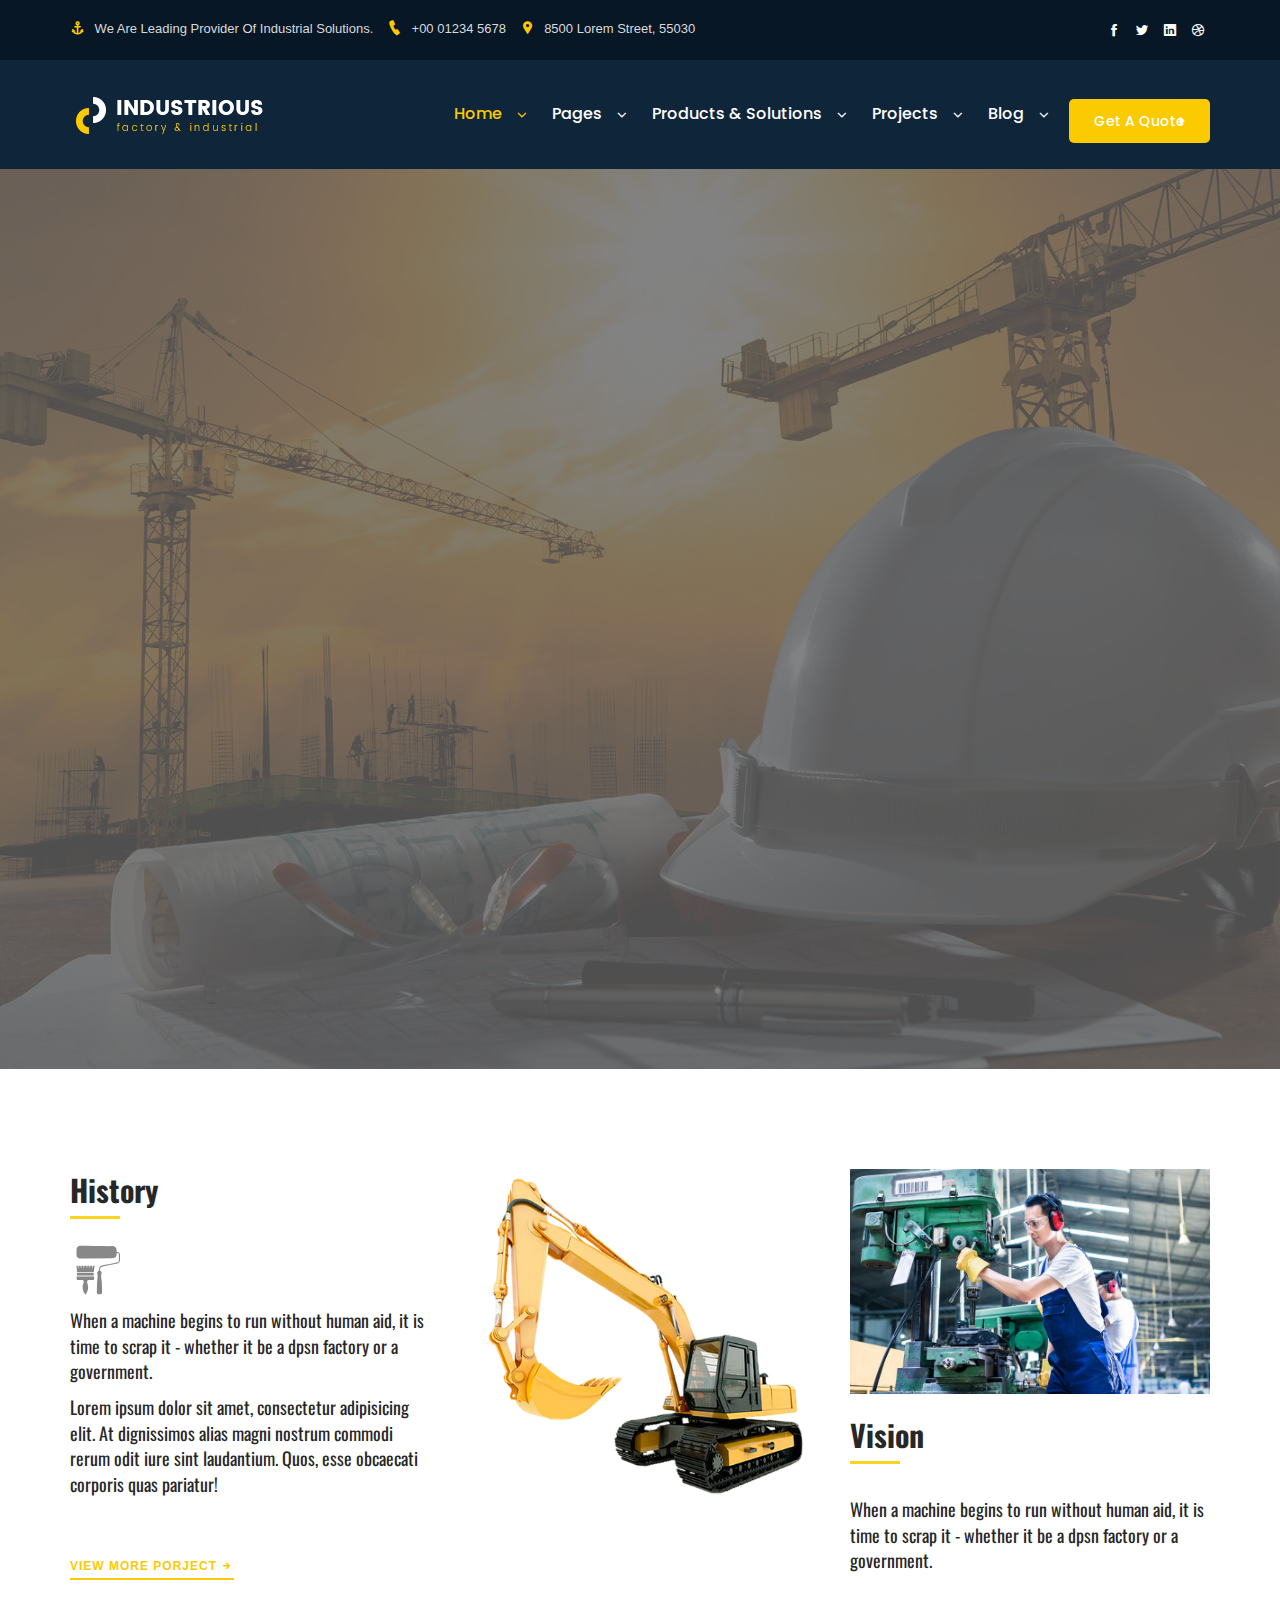
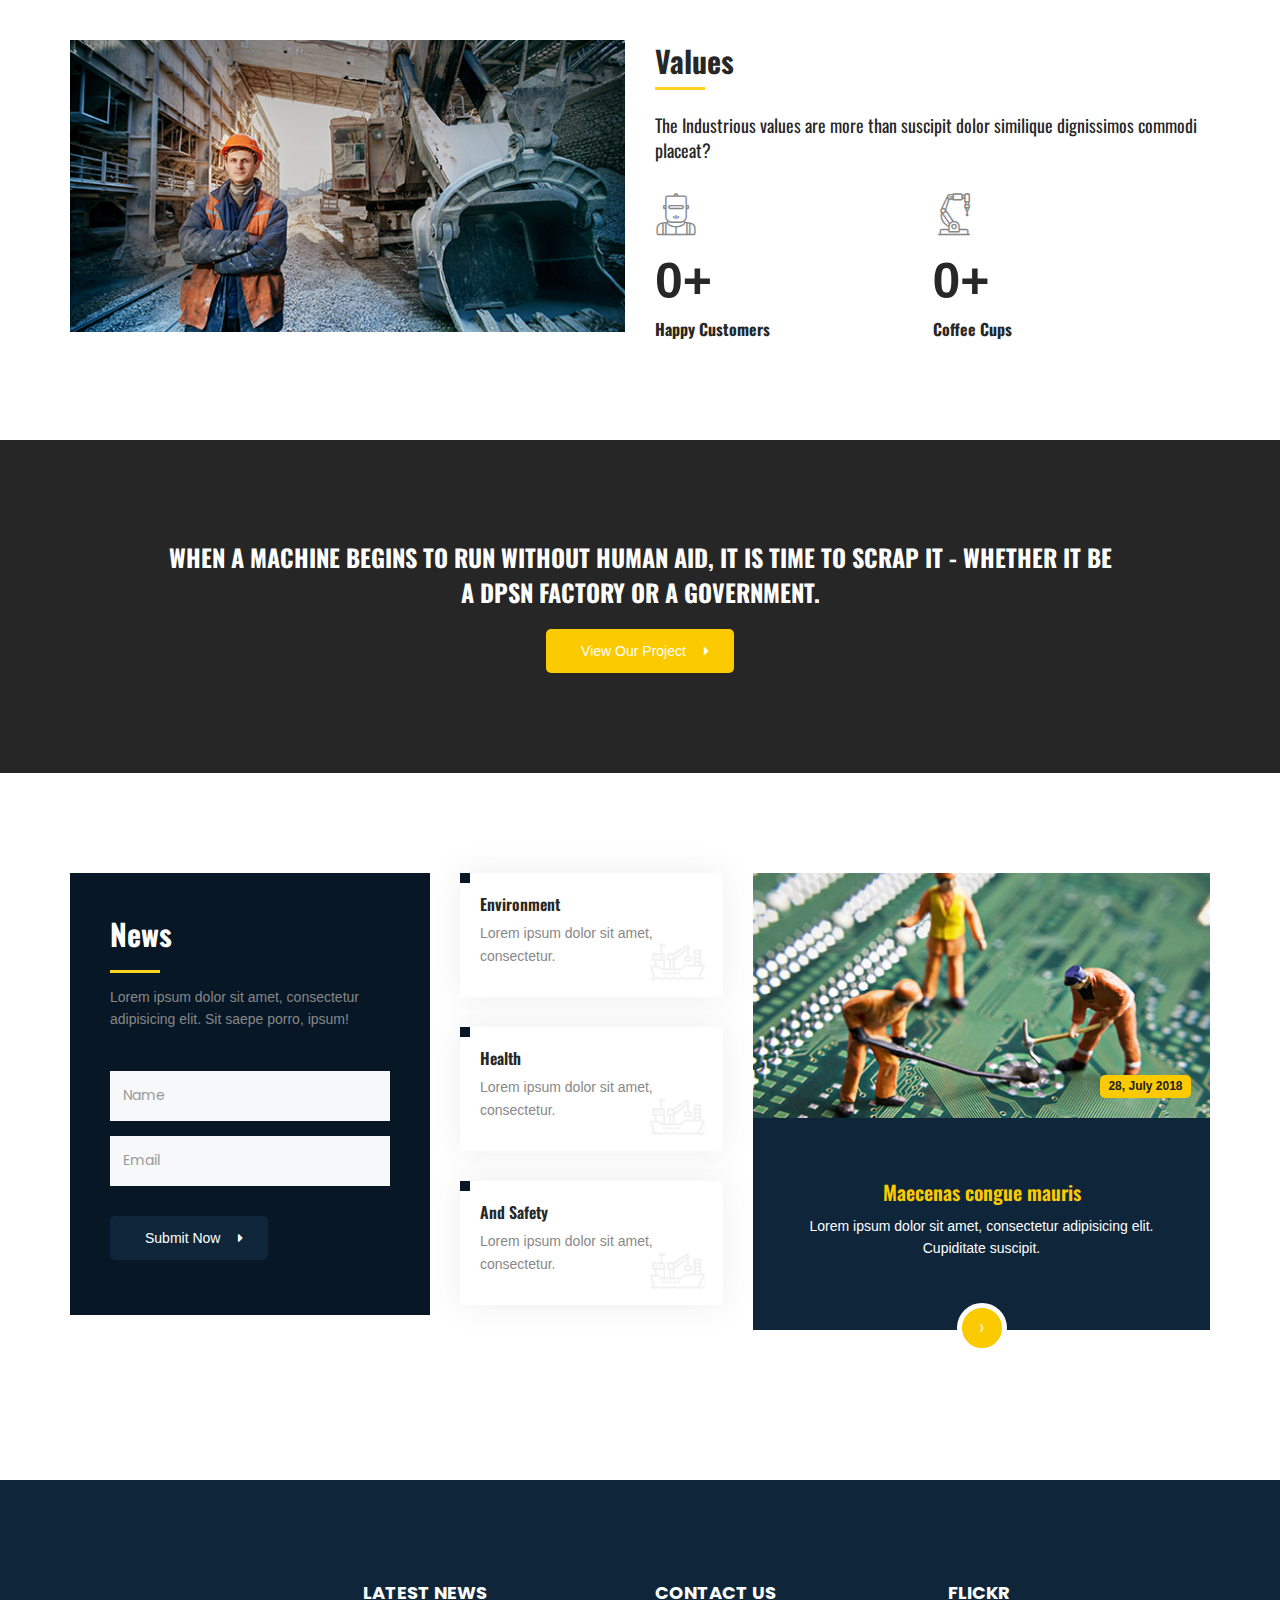
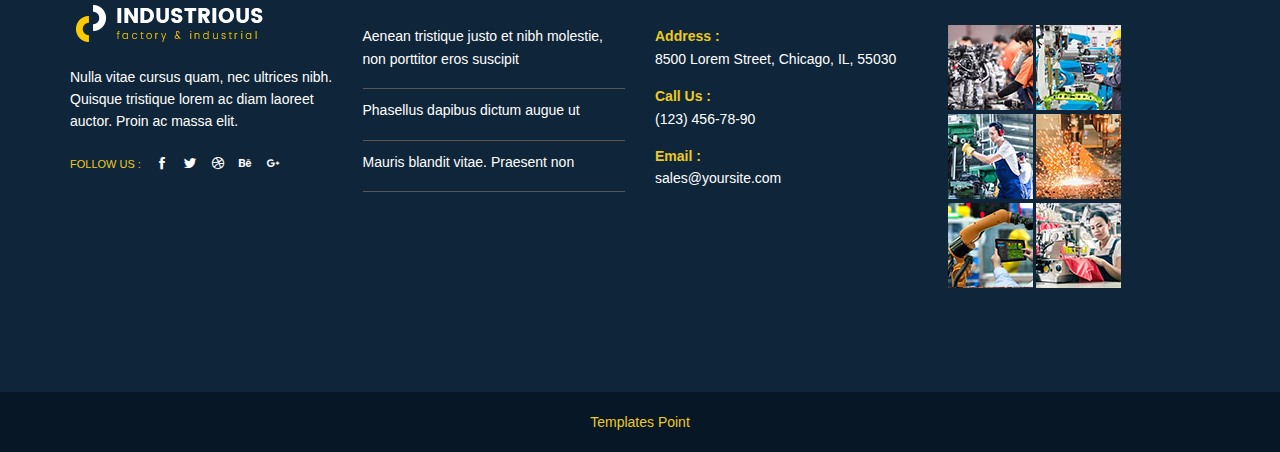
==== Factory-Industrial-Template/about.html @ ef4fd555 "add proyect" ====
<!DOCTYPE html>
<html>


<head>
<meta charset="utf-8">
<title>Industrious || Factory & Industrial Responsive HTML5 Template</title>
<meta http-equiv="X-UA-Compatible" content="IE=edge">
<meta name="viewport" content="width=device-width, initial-scale=1.0">
<!-- Stylesheets -->
<link rel="shortcut icon" type="image/png" href="images/favicon.png" />
<link href="css/bootstrap.css" rel="stylesheet">
<!-- Font Icon -->
<link href="css/stroke-gap-icons.css" rel="stylesheet">
<link href="css/flaticon.css" rel="stylesheet">
<link href="css/font-awesome.min.css" rel="stylesheet">
<link href="css/icofont.css" rel="stylesheet">
<!-- Fancybox -->
<link href="css/jquery.fancybox.css" rel="stylesheet">
<!-- Revolution Slider -->
<link href="css/revolution-slider.css" rel="stylesheet">
<!-- Owl Carousel -->
<link href="css/owl.carousel.css" rel="stylesheet">
<!-- Main CSS -->
<link href="main-style.css" rel="stylesheet">
<!-- Responsive -->
<link href="css/responsive.css" rel="stylesheet">
<!--[if lt IE 9]><script src="http://html5shim.googlecode.com/svn/trunk/html5.js"></script><![endif]-->
<!--[if lt IE 9]><script src="js/respond.js"></script><![endif]-->
</head>
<body>
<div class="page-wrapper"> 
  
  <!-- start preloader --> 
  <div class="preloader"></div> 
  <!-- end preloader --> 
  
  <!-- Main Header / Style One-->
  <header class="main-header header-style-one"> 
    <!-- Header Top -->
    <div class="header-top">
      <div class="container clearfix ptn pbn">
        <div class="row">
          <div class="col-md-8">
            <ul class="top-contact-info list-inline">
              <li><i class="icofont icofont-anchor"></i> We Are Leading Provider Of Industrial Solutions. </li>
              <li><i class="icofont icofont-ui-call"></i> +00 01234 5678</li>
              <li><i class="icofont icofont-social-google-map"></i> 8500 Lorem Street, 55030</li>
            </ul>
          </div>
          <div class="col-sm-12 col-md-4">
            <ul class="social-top list-inline">
              <li><a href="#"><span class="icofont icofont-social-facebook"></span></a></li>
              <li><a href="#"><span class="icofont icofont-social-twitter"></span></a></li>
              <li><a href="#"><span class="icofont icofont-social-linkedin"></span></a></li>
              <li><a href="#"><span class="icofont icofont-social-dribbble"></span></a></li>
            </ul>
          </div>
        </div>
      </div>
    </div>
    <!-- Header Top End --> 
    
    <!--Header-Main Box-->
    <div class="header-mainbox">
      <div class="container ptn pbn">
        <div class="clearfix">
          <div class="logo-box">
            <div class="logo"> <a href="index.html"><img class="img-responsive" src="images/logo/logo.png" alt="" title="Business"></a> </div>
          </div>
          <div class="outer-box clearfix"> 
            <!-- Main Menu -->
            <nav class="main-menu logo-outer">
              <div class="navbar-header"> 
                <!-- Toggle Button -->
                <button type="button" class="navbar-toggle" data-toggle="collapse" data-target=".navbar-collapse"> <span class="icon-bar"></span> <span class="icon-bar"></span> <span class="icon-bar"></span> </button>
              </div>
              <div class="navbar-collapse collapse clearfix">
                <ul class="navigation clearfix">
                  <li class="current dropdown"> <a href="#">Home</a>
                    <ul>
                      <li><a href="index.html">Home Page 01</a></li>
                      <li><a href="index-2.html">Home Page 02</a></li>
                      <li><a href="index-3.html">Home Page 03</a></li>
                    </ul>
                  </li>
                  <li class="dropdown"> <a href="#">Pages</a>
                    <ul>
                      <li class="dropdown"><a href="#">About</a>
                        <ul>
                          <li><a href="about.html">About page 01</a></li>
                          <li><a href="about-2.html">About page 02</a></li>
                          <li><a href="about-3.html">About page 03</a></li>
                        </ul>
                      </li>
                      <li class="dropdown"><a href="#">Services</a>
                        <ul>
                          <li><a href="services-list.html">Services List</a></li>
                          <li><a href="services-grid.html">Services Classic</a></li>
                          <li><a href="services-icon.html">Services Icon</a></li>
                        </ul>
                      </li>
                      <li><a href="testimonials.html">Testimonial</a></li>
                      <li><a href="coming-soon.html">Coming Soon</a></li>
                      <li><a href="error.html">Error Pages</a></li>
                      <li><a href="case-studies.html">Case Studies</a></li>
                      <li><a href="engineers.html">Engineers</a></li>
                      <li><a href="contact.html">Contact</a></li>
                    </ul>
                  </li>
                  <li class="dropdown"> <a href="#">Products & Solutions</a>
                    <ul>
                     <li><a href="manifacturing.html">Automotive manifacturing</a></li>
                     <li><a href="engineering.html">Agricultural Engineering</a></li>
                     <li><a href="oil-exploration.html">Oil Exploration </a></li>
                     <li><a href="pharmaceutical-research.html">Pharmaceutical Research</a></li>
                     <li><a href="alternative-energy.html">Alternative Energy </a></li>
                     <li><a class="active" href="metal-Industry.html">Metal Industry </a></li>
                    </ul>
                  </li>
                  <li class="dropdown"><a href="#">Projects</a>
                    <ul>
                      <li class="dropdown"><a href="#">Projects box</a>
                        <ul>
                          <li><a href="project-box-2col.html">Col 2</a></li>
                          <li><a href="project-box-3col.html">Col 3</a></li>
                          <li><a href="project-box-4col.html">Col 4</a></li>
                        </ul>
                      </li>
                      <li class="dropdown"><a href="#">Projects GLess</a>
                        <ul>
                          <li><a href="project-box-gless-2col.html">Col 2</a></li>
                          <li><a href="project-box-gless-3col.html">Col 3</a></li>
                          <li><a href="project-box-gless-4col.html">Col 4</a></li>
                        </ul>
                      </li>
                      <li class="dropdown"><a href="#">Projects Full Box</a>
                        <ul>
                          <li><a href="project-full-2col.html">Col 2</a></li>
                          <li><a href="project-full-3col.html">Col 3</a></li>
                          <li><a href="project-full-4col.html">Col 4</a></li>
                        </ul>
                      </li>
                      <li class="dropdown"><a href="#">Projects Full Gless</a>
                        <ul>
                          <li><a href="project-full-gless-2col.html">Col 2</a></li>
                          <li><a href="project-full-gless-3col.html">Col 3</a></li>
                          <li><a href="project-full-gless-4col.html">Col 4</a></li>
                        </ul>
                      </li>
                      <li class="dropdown"><a href="#">Projects Mesonry</a>
                        <ul>
                          <li><a href="project_masonry-box-3col.html">Box Col 3</a></li>
                          <li><a href="project_masonry-full-gless-3col.html">Full Col 3</a></li>
                        </ul>
                      </li>
                      <li><a href="project-with-title.html">Project Title</a></li>
                    </ul>
                  </li>
                  <li class="dropdown"><a href="#">Blog</a>
                    <ul>
                      <li><a href="blog-classic.html">Blog Classic</a></li>
                      <li><a href="blog-grid.html">Blog Grid</a></li>
                      <li><a href="single-blog.html">Single blog</a></li>
                    </ul>
                  </li>
                  <li class="extra-menu-item menu-item-button-link">
                      <a href="contact.html" class="btn theme-btn">Get A Quote</a>
                  </li>
                </ul>
              </div>
            </nav>
            <!-- Main Menu End--> 
          </div>
        </div>
      </div>
    </div>
    <!--Header Main Box End--> 
  </header>
  <!--End Main Header --> 
  
  <!-- Innder Header --> 
  
  <!-- Slider::Section Start-->
  <section class="main-slider inner-header">
    <div class="tp-banner-container">
      <div class="tp-banner">
        <ul>
          <li data-transition="fade" data-slotamount="1" data-masterspeed="1000" data-thumb="images/bg/bg3.jpg"  data-saveperformance="off"  data-title="Business Coaching"> <img src="images/bg/bg3.jpg"  alt=""  data-bgposition="center center" data-bgfit="cover" data-bgrepeat="no-repeat">
            <div class="tp-caption lfb tp-resizeme"
                        data-x="center" 
                        data-hoffset="15"
                        data-y="center" 
                        data-voffset="0"
                        data-speed="1500"
                        data-start="750"
                        data-easing="easeOutExpo"
                        data-splitin="none"
                        data-splitout="none"
                        data-elementdelay="0.01"
                        data-endelementdelay="0.3"
                        data-endspeed="1200"
                        data-endeasing="Power4.easeIn"
                        >
              <h1>The <span>Company</span></h1>
            </div>
            <div class="tp-caption lfb tp-resizeme"
                        data-x="center" 
                        data-hoffset="15"
                        data-y="center" 
                        data-voffset="80"
                        data-speed="1500"
                        data-start="1000"
                        data-easing="easeOutExpo"
                        data-splitin="none"
                        data-splitout="none"
                        data-elementdelay="0.01"
                        data-endelementdelay="0.3"
                        data-endspeed="1200"
                        data-endeasing="Power4.easeIn"
                        style="z-index: 4; white-space: nowrap;">
              <div class="text-center">
                <p>Lorem ipsum dolor sit amet, consectetur adipisicing elit. Quidem natus sint quasi voluptatibus <br>
                  velit delectus possimus? Eaque sequi</p>
              </div>
            </div>
          </li>
        </ul>
        <div class="tp-bannertimer"></div>
      </div>
    </div>
  </section>
  <!-- Slider::Section End--> 

  <!-- Section:: About Start -->
  <section class="weblcome">
    <div class="container">
      <div class="row">
        <div class="section-container">
          <div class="col-md-4">
            <div class="about-company">
              <h2 class="small-line mb30"> History</h2>
              <span class="icofont icofont-paint-brush fz4"></span>
              <div class="text pt10">
                <h4 class="fwn">When a machine begins to run without human aid, it is time to scrap it - whether it be a dpsn factory or a government. </h4>
              </div>
              <div class="text pt10">
                <h4 class="fwn">Lorem ipsum dolor sit amet, consectetur adipisicing elit. At dignissimos alias magni nostrum commodi rerum odit iure sint laudantium. Quos, esse obcaecati corporis quas pariatur!</h4>
              </div>
              <div class="view_more pt30"> <a href="#">View More Porject <span class="icofont icofont-arrow-right"></span></a> </div>
            </div>
          </div>
          <div class="col-md-4">
            <div class="thumb-text">
              <div class="thumb cs-about-video clearfix go"> <img class="img-responsive" src="images/sk.png" alt=""> </div>
            </div>
          </div>
          <div class="col-lg-4">
            <div class="about-company">
              <div class="thumb"> <img class="img-responsive" src="images/service/7.jpg" alt=""> </div>
              <h2 class="small-line mb30 mt20"> Vision</h2>
              <div class="text pt10">
                <h4 class="fwn">When a machine begins to run without human aid, it is time to scrap it - whether it be a dpsn factory or a government. </h4>
              </div>
            </div>
          </div>
        </div>
      </div>
      <div class="row pt60">
        <div class="col-md-6">
          <div class="single-img">
            <img class="img-responsive" src="images/service/ser_4.jpg" alt="">
          </div>
        </div>
        <div class="col-md-6">
          <div class="title-tag">
            <h2 class="small-line mb30 mt-sm-20">Values</h2>
            <h4 class="fwn">The Industrious values are more than suscipit dolor similique dignissimos commodi placeat?</h4>
          </div>
            <div class="mf-counter columns-1 style-2">
                <div class="fun-fact pt20">
                    <div class="col-md-6 col-sm-12 col-xs-12 counter-column">
                        <div class="cs-number-count">
                          <i class="flaticon-welder fz3"></i>
                          <div class="count-outer"><span class="counter count count-text" data-count="319">0</span>+</div>
                          <div class="text">
                            <h5>Happy Customers</h5>
                          </div>
                        </div>
                    </div>
                    <div class="col-md-6 col-sm-12 col-xs-12 counter-column">
                        <div class="cs-number-count">
                          <i class="flaticon-industrial-robot fz3"></i>
                          <div class="count-outer"><span class="counter count count-text" data-count="937">0</span>+</div>
                          <div class="text">
                            <h5>Coffee Cups</h5>
                          </div>
                        </div>
                    </div>
              </div>
            </div>
        </div>
      </div>
    </div>
  </section>
  <!-- Section:: About End --> 

  <!-- Call To Action::Section -->
  <section class="experience-divider overlayer overlayer-black parallax" data-bg-image="images/bg/bg1.jpg">
    <div class="container">
      <div class="section-wrap">
        <div class="row">
          <div class="col-md-10 col-md-offset-1 text-center">
            <h2 class="text-white text-uppercase">When a machine begins to run without human aid, it is time to scrap it - whether it be a dpsn factory or a government.</h2>
              <a href="contact.html" class="btn theme-btn mt20">View Our Project</a>
          </div>
        </div>
      </div>
    </div>
  </section>
  <!-- Call To Action::Section End -->
  
  <!-- Section::  -->
  <section>
    <div class="container">
      <div class="row">
        <div class="col-md-4">
          <div class="contact-area style_three p40 bg-black-pearl">
            <h2 class="small-line pb10 mb20 text-white">News</h2>
            <p>Lorem ipsum dolor sit amet, consectetur adipisicing elit. Sit saepe porro, ipsum!</p>
            <div class="form-area pt30">
                <form id="contact-form" name="contact_form" class="contact-form style-two" action="#" method="post">
                    <div class="row clearfix">
                        <div class="col-md-12">        
                            <div class="form-group">
                                <input name="form_name" class="form-control" value="" placeholder="Name" required="" aria-required="true" type="text">
                            </div>
                        </div>
                        <div class="col-md-12">
                            <div class="form-group">
                                <input name="form_email" class="form-control required email" value="" placeholder="Email" required="" aria-required="true" type="email">
                            </div>
                        </div>                                               
                    </div>
                    <div class="contact-section-btn">
                        <div class="form-group mt15">
                            <input id="form_botcheck" name="form_botcheck" class="form-control" value="" type="hidden">
                            <button class="btn theme-second-btn" type="submit">Submit Now</button>
                        </div>
                    </div> 
                </form>
             </div>
          </div>
        </div>
        <div class="col-md-3">
          <div class="widget">
            <div class="our-goals">
              <div class="item">
                <span class="flaticon-cargo-ship-1"></span>
                <h3 class="mbn">Environment</h3>
                <p>Lorem ipsum dolor sit amet, consectetur.</p>
              </div>
            </div>
            <div class="our-goals">
              <div class="item">
                <span class="flaticon-cargo-ship-1"></span>
                <h3 class="mbn">Health</h3>
                <p>Lorem ipsum dolor sit amet, consectetur.</p>
              </div>
            </div>
            <div class="our-goals">
              <div class="item">
                <span class="flaticon-cargo-ship-1"></span>
                <h3 class="mbn">And Safety</h3>
                <p>Lorem ipsum dolor sit amet, consectetur.</p>
              </div>
            </div>
          </div>
        </div>
        <div class="col-md-5">
          <div class="clients-slider-1">
            <article class="post item">
                <div class="entry-thumbnail">
                  <img class="img-responsive" src="images/blog/10.jpg" alt="">
                  <div class="post-meta">
                    <span class="pub-date">28, July 2018</span>
                  </div>
                </div>
                <div class="post-content">
                  <div class="entry-title">
                    <h3>Maecenas congue mauris </h3>
                  </div>
                  <div class="entry-content">
                    <p>Lorem ipsum dolor sit amet, consectetur adipisicing elit. Cupiditate suscipit.</p>
                    <div class="readmore">
                      <a href="#"><i class="icofont icofont-curved-right"></i></a>
                    </div>
                  </div>
                </div>
            </article>
            <article class="post item">
                <div class="entry-thumbnail">
                  <img class="img-responsive" src="images/blog/10.jpg" alt="">
                  <div class="post-meta">
                    <span class="pub-date">28, July 2018</span>
                  </div>
                </div>
                <div class="post-content">
                  <div class="entry-title">
                    <h3>Maecenas congue mauris </h3>
                  </div>
                  <div class="entry-content">
                    <p>Lorem ipsum dolor sit amet, consectetur adipisicing elit. Cupiditate suscipit.</p>
                    <div class="readmore">
                      <a href="#"><i class="icofont icofont-curved-right"></i></a>
                    </div>
                  </div>
                </div>
            </article>
          </div>
        </div>
      </div>
    </div>
  </section>
  
  <!--Section::Footer-->
  <footer class="main-footer">
    <div class="container">
      <div class="row clearfix">
        <div class="col-md-3 col-sm-6 col-xs-12">
          <div class="footer-1"> <a href="index.html"><img class="img-responsive" src="images/logo/logo.png" alt="" title="Business"></a>
            <p>Nulla vitae cursus quam, nec ultrices nibh. Quisque tristique lorem ac diam laoreet auctor. Proin ac massa elit. </p>
            <ul class="social">
              <li><a href="#"><span>follow us :</span></a></li>
              <li><a href="#"><i class="icofont icofont-social-facebook"></i></a></li>
              <li><a href="#"><i class="icofont icofont-social-twitter"></i></a></li>
              <li><a href="#"><i class="icofont icofont-social-dribbble"></i></a></li>
              <li><a href="#"><i class="icofont icofont-social-behance"></i></a></li>
              <li><a href="#"><i class="icofont icofont-social-google-plus"></i></a></li>
            </ul>
          </div>
        </div>
        <!--Footer Column-->
        <div class="col-md-3 col-sm-6 col-xs-12">
          <div class="footer-2">
            <h4>latest news</h4>
            <p>Aenean tristique justo et nibh molestie, non porttitor eros suscipit</p>
            <p>Phasellus dapibus dictum augue ut</p>
            <p>Mauris blandit vitae. Praesent non</p>
          </div>
        </div>
        <!--Footer Column-->
        <div class="col-md-3 col-sm-6 col-xs-12">
          <div class="footer-3">
            <h4>Contact us</h4>
            <p><span>Address :</span> <br>
              8500 Lorem Street, Chicago, IL, 55030</p>
            <p><span>Call Us :</span> <br>
              (123) 456-78-90</p>
            <p><span>Email :</span> <br>
              sales@yoursite.com </p>
          </div>
        </div>
        <!--Footer Column-->
        <div class="col-md-3 col-sm-6 col-xs-12">
          <div class="footer-4">
            <h4>Flickr</h4>
            <div class="flickr-feed clearfix">
              <ul>
                <li> <a href="images/flicker/1.jpg" class="lightbox-image" title="Image Caption Here"><img src="images/flicker/1.jpg" alt=""></a> </li>
                <li> <a href="images/flicker/2.jpg" class="lightbox-image" title="Image Caption Here"><img src="images/flicker/2.jpg" alt=""></a> </li>
                <li> <a href="images/flicker/3.jpg" class="lightbox-image" title="Image Caption Here"><img src="images/flicker/3.jpg" alt=""></a> </li>
                <li> <a href="images/flicker/4.jpg" class="lightbox-image" title="Image Caption Here"><img src="images/flicker/4.jpg" alt=""></a> </li>
                <li> <a href="images/flicker/5.jpg" class="lightbox-image" title="Image Caption Here"><img src="images/flicker/5.jpg" alt=""></a> </li>
                <li> <a href="images/flicker/6.jpg" class="lightbox-image" title="Image Caption Here"><img src="images/flicker/6.jpg" alt=""></a> </li>
              </ul>
            </div>
          </div>
        </div>
      </div>
    </div>
    <!--Copyright-->
    <div class="copyright"><a href="https://www.templatespoint.net">Templates Point</a></div>
  </footer>
  <!--Section::Footer End --> 
  
</div>
<!--End pagewrapper--> 

<!--Scroll to top-->
<div class="scroll-to-top scroll-to-target" data-target=".main-header"><span class="icofont icofont-long-arrow-up"></span></div>
<script src="js/jquery.js"></script> 
<script src="js/jquery-ui-1.11.4/jquery-ui.js"></script> 
<script src="js/revolution.min.js"></script> 
<script src="js/rev-custom.js"></script> 
<script src="js/all-jquery.js"></script> 
<script src="js/script.js"></script>
</body>

</html>
---- Factory-Industrial-Template/css/stroke-gap-icons.css ----
@font-face{font-family:Stroke-Gap-Icons;src:url(../fonts/Stroke-Gap-Icons.eot);src:url(../fonts/Stroke-Gap-Icons.eot) format('embedded-opentype'),url(../fonts/Stroke-Gap-Icons.woff) format('woff'),url(../fonts/Stroke-Gap-Icons.ttf) format('truetype'),url(../fonts/Stroke-Gap-Icons.svg) format('svg');font-weight:400;font-style:normal}.icon{font-family:Stroke-Gap-Icons;speak:none;font-style:normal;font-weight:400;font-variant:normal;text-transform:none;line-height:1;font-size:30px;-webkit-font-smoothing:antialiased;-moz-osx-font-smoothing:grayscale}.icon-WorldWide:before{content:"\e600"}.icon-WorldGlobe:before{content:"\e601"}.icon-Underpants:before{content:"\e602"}.icon-Tshirt:before{content:"\e603"}.icon-Trousers:before{content:"\e604"}.icon-Tie:before{content:"\e605"}.icon-TennisBall:before{content:"\e606"}.icon-Telesocpe:before{content:"\e607"}.icon-Stop:before{content:"\e608"}.icon-Starship:before{content:"\e609"}.icon-Starship2:before{content:"\e60a"}.icon-Speaker:before{content:"\e60b"}.icon-Speaker2:before{content:"\e60c"}.icon-Soccer:before{content:"\e60d"}.icon-Snikers:before{content:"\e60e"}.icon-Scisors:before{content:"\e60f"}.icon-Puzzle:before{content:"\e610"}.icon-Printer:before{content:"\e611"}.icon-Pool:before{content:"\e612"}.icon-Podium:before{content:"\e613"}.icon-Play:before{content:"\e614"}.icon-Planet:before{content:"\e615"}.icon-Pause:before{content:"\e616"}.icon-Next:before{content:"\e617"}.icon-MusicNote2:before{content:"\e618"}.icon-MusicNote:before{content:"\e619"}.icon-MusicMixer:before{content:"\e61a"}.icon-Microphone:before{content:"\e61b"}.icon-Medal:before{content:"\e61c"}.icon-ManFigure:before{content:"\e61d"}.icon-Magnet:before{content:"\e61e"}.icon-Like:before{content:"\e61f"}.icon-Hanger:before{content:"\e620"}.icon-Handicap:before{content:"\e621"}.icon-Forward:before{content:"\e622"}.icon-Footbal:before{content:"\e623"}.icon-Flag:before{content:"\e624"}.icon-FemaleFigure:before{content:"\e625"}.icon-Dislike:before{content:"\e626"}.icon-DiamondRing:before{content:"\e627"}.icon-Cup:before{content:"\e628"}.icon-Crown:before{content:"\e629"}.icon-Column:before{content:"\e62a"}.icon-Click:before{content:"\e62b"}.icon-Cassette:before{content:"\e62c"}.icon-Bomb:before{content:"\e62d"}.icon-BatteryLow:before{content:"\e62e"}.icon-BatteryFull:before{content:"\e62f"}.icon-Bascketball:before{content:"\e630"}.icon-Astronaut:before{content:"\e631"}.icon-WineGlass:before{content:"\e632"}.icon-Water:before{content:"\e633"}.icon-Wallet:before{content:"\e634"}.icon-Umbrella:before{content:"\e635"}.icon-TV:before{content:"\e636"}.icon-TeaMug:before{content:"\e637"}.icon-Tablet:before{content:"\e638"}.icon-Soda:before{content:"\e639"}.icon-SodaCan:before{content:"\e63a"}.icon-SimCard:before{content:"\e63b"}.icon-Signal:before{content:"\e63c"}.icon-Shaker:before{content:"\e63d"}.icon-Radio:before{content:"\e63e"}.icon-Pizza:before{content:"\e63f"}.icon-Phone:before{content:"\e640"}.icon-Notebook:before{content:"\e641"}.icon-Mug:before{content:"\e642"}.icon-Mastercard:before{content:"\e643"}.icon-Ipod:before{content:"\e644"}.icon-Info:before{content:"\e645"}.icon-Icecream2:before{content:"\e646"}.icon-Icecream1:before{content:"\e647"}.icon-Hourglass:before{content:"\e648"}.icon-Help:before{content:"\e649"}.icon-Goto:before{content:"\e64a"}.icon-Glasses:before{content:"\e64b"}.icon-Gameboy:before{content:"\e64c"}.icon-ForkandKnife:before{content:"\e64d"}.icon-Export:before{content:"\e64e"}.icon-Exit:before{content:"\e64f"}.icon-Espresso:before{content:"\e650"}.icon-Drop:before{content:"\e651"}.icon-Download:before{content:"\e652"}.icon-Dollars:before{content:"\e653"}.icon-Dollar:before{content:"\e654"}.icon-DesktopMonitor:before{content:"\e655"}.icon-Corkscrew:before{content:"\e656"}.icon-CoffeeToGo:before{content:"\e657"}.icon-Chart:before{content:"\e658"}.icon-ChartUp:before{content:"\e659"}.icon-ChartDown:before{content:"\e65a"}.icon-Calculator:before{content:"\e65b"}.icon-Bread:before{content:"\e65c"}.icon-Bourbon:before{content:"\e65d"}.icon-BottleofWIne:before{content:"\e65e"}.icon-Bag:before{content:"\e65f"}.icon-Arrow:before{content:"\e660"}.icon-Antenna2:before{content:"\e661"}.icon-Antenna1:before{content:"\e662"}.icon-Anchor:before{content:"\e663"}.icon-Wheelbarrow:before{content:"\e664"}.icon-Webcam:before{content:"\e665"}.icon-Unlinked:before{content:"\e666"}.icon-Truck:before{content:"\e667"}.icon-Timer:before{content:"\e668"}.icon-Time:before{content:"\e669"}.icon-StorageBox:before{content:"\e66a"}.icon-Star:before{content:"\e66b"}.icon-ShoppingCart:before{content:"\e66c"}.icon-Shield:before{content:"\e66d"}.icon-Seringe:before{content:"\e66e"}.icon-Pulse:before{content:"\e66f"}.icon-Plaster:before{content:"\e670"}.icon-Plaine:before{content:"\e671"}.icon-Pill:before{content:"\e672"}.icon-PicnicBasket:before{content:"\e673"}.icon-Phone2:before{content:"\e674"}.icon-Pencil:before{content:"\e675"}.icon-Pen:before{content:"\e676"}.icon-PaperClip:before{content:"\e677"}.icon-On-Off:before{content:"\e678"}.icon-Mouse:before{content:"\e679"}.icon-Megaphone:before{content:"\e67a"}.icon-Linked:before{content:"\e67b"}.icon-Keyboard:before{content:"\e67c"}.icon-House:before{content:"\e67d"}.icon-Heart:before{content:"\e67e"}.icon-Headset:before{content:"\e67f"}.icon-FullShoppingCart:before{content:"\e680"}.icon-FullScreen:before{content:"\e681"}.icon-Folder:before{content:"\e682"}.icon-Floppy:before{content:"\e683"}.icon-Files:before{content:"\e684"}.icon-File:before{content:"\e685"}.icon-FileBox:before{content:"\e686"}.icon-ExitFullScreen:before{content:"\e687"}.icon-EmptyBox:before{content:"\e688"}.icon-Delete:before{content:"\e689"}.icon-Controller:before{content:"\e68a"}.icon-Compass:before{content:"\e68b"}.icon-CompassTool:before{content:"\e68c"}.icon-ClipboardText:before{content:"\e68d"}.icon-ClipboardChart:before{content:"\e68e"}.icon-ChemicalGlass:before{content:"\e68f"}.icon-CD:before{content:"\e690"}.icon-Carioca:before{content:"\e691"}.icon-Car:before{content:"\e692"}.icon-Book:before{content:"\e693"}.icon-BigTruck:before{content:"\e694"}.icon-Bicycle:before{content:"\e695"}.icon-Wrench:before{content:"\e696"}.icon-Web:before{content:"\e697"}.icon-Watch:before{content:"\e698"}.icon-Volume:before{content:"\e699"}.icon-Video:before{content:"\e69a"}.icon-Users:before{content:"\e69b"}.icon-User:before{content:"\e69c"}.icon-UploadCLoud:before{content:"\e69d"}.icon-Typing:before{content:"\e69e"}.icon-Tools:before{content:"\e69f"}.icon-Tag:before{content:"\e6a0"}.icon-Speedometter:before{content:"\e6a1"}.icon-Share:before{content:"\e6a2"}.icon-Settings:before{content:"\e6a3"}.icon-Search:before{content:"\e6a4"}.icon-Screwdriver:before{content:"\e6a5"}.icon-Rolodex:before{content:"\e6a6"}.icon-Ringer:before{content:"\e6a7"}.icon-Resume:before{content:"\e6a8"}.icon-Restart:before{content:"\e6a9"}.icon-PowerOff:before{content:"\e6aa"}.icon-Pointer:before{content:"\e6ab"}.icon-Picture:before{content:"\e6ac"}.icon-OpenedLock:before{content:"\e6ad"}.icon-Notes:before{content:"\e6ae"}.icon-Mute:before{content:"\e6af"}.icon-Movie:before{content:"\e6b0"}.icon-Microphone2:before{content:"\e6b1"}.icon-Message:before{content:"\e6b2"}.icon-MessageRight:before{content:"\e6b3"}.icon-MessageLeft:before{content:"\e6b4"}.icon-Menu:before{content:"\e6b5"}.icon-Media:before{content:"\e6b6"}.icon-Mail:before{content:"\e6b7"}.icon-List:before{content:"\e6b8"}.icon-Layers:before{content:"\e6b9"}.icon-Key:before{content:"\e6ba"}.icon-Imbox:before{content:"\e6bb"}.icon-Eye:before{content:"\e6bc"}.icon-Edit:before{content:"\e6bd"}.icon-DSLRCamera:before{content:"\e6be"}.icon-DownloadCloud:before{content:"\e6bf"}.icon-CompactCamera:before{content:"\e6c0"}.icon-Cloud:before{content:"\e6c1"}.icon-ClosedLock:before{content:"\e6c2"}.icon-Chart2:before{content:"\e6c3"}.icon-Bulb:before{content:"\e6c4"}.icon-Briefcase:before{content:"\e6c5"}.icon-Blog:before{content:"\e6c6"}.icon-Agenda:before{content:"\e6c7"}
---- Factory-Industrial-Template/css/flaticon.css ----
/*
  	Flaticon icon font: Flaticon
  	Creation date: 22/06/2016 15:34
  	*/

@font-face {
  font-family: "Flaticon";
  src: url("../fonts/Flaticon.eot");
  src: url("../fonts/Flaticond41d.eot?#iefix") format("embedded-opentype"),
       url("../fonts/Flaticon.woff") format("woff"),
       url("../fonts/Flaticon.ttf") format("truetype"),
       url(".fonts/Flaticon.html#Flaticon") format("svg");
  font-weight: normal;
  font-style: normal;
}

@media screen and (-webkit-min-device-pixel-ratio:0) {
  @font-face {
    font-family: "Flaticon";
    src: url("../fonts/Flaticon.svg#Flaticon") format("svg");
  }
}

[class^="flaticon-"]:before, [class*=" flaticon-"]:before,
[class^="flaticon-"]:after, [class*=" flaticon-"]:after {   
  font-family: Flaticon;
  font-style: normal;
}

.flaticon-barrel:before { content: "\f100"; }
.flaticon-bulldozer:before { content: "\f101"; }
.flaticon-cargo-ship:before { content: "\f102"; }
.flaticon-cargo-ship-1:before { content: "\f103"; }
.flaticon-cogwheel:before { content: "\f104"; }
.flaticon-cogwheel-1:before { content: "\f105"; }
.flaticon-conveyor:before { content: "\f106"; }
.flaticon-conveyor-1:before { content: "\f107"; }
.flaticon-conveyor-2:before { content: "\f108"; }
.flaticon-crane:before { content: "\f109"; }
.flaticon-crane-1:before { content: "\f10a"; }
.flaticon-crane-2:before { content: "\f10b"; }
.flaticon-current:before { content: "\f10c"; }
.flaticon-derrick:before { content: "\f10d"; }
.flaticon-drill:before { content: "\f10e"; }
.flaticon-drilling-machine:before { content: "\f10f"; }
.flaticon-engineer:before { content: "\f110"; }
.flaticon-engineer-1:before { content: "\f111"; }
.flaticon-excavator:before { content: "\f112"; }
.flaticon-factory:before { content: "\f113"; }
.flaticon-factory-1:before { content: "\f114"; }
.flaticon-factory-2:before { content: "\f115"; }
.flaticon-gas-mask:before { content: "\f116"; }
.flaticon-harbor-crane:before { content: "\f117"; }
.flaticon-industrial-robot:before { content: "\f118"; }
.flaticon-industrial-robot-1:before { content: "\f119"; }
.flaticon-industrial-robot-2:before { content: "\f11a"; }
.flaticon-lift:before { content: "\f11b"; }
.flaticon-loader:before { content: "\f11c"; }
.flaticon-machine:before { content: "\f11d"; }
.flaticon-machine-press:before { content: "\f11e"; }
.flaticon-nuclear-plant:before { content: "\f11f"; }
.flaticon-oil-platform:before { content: "\f120"; }
.flaticon-power-line:before { content: "\f121"; }
.flaticon-pumpjack:before { content: "\f122"; }
.flaticon-radiation:before { content: "\f123"; }
.flaticon-refinery:before { content: "\f124"; }
.flaticon-solar-panel:before { content: "\f125"; }
.flaticon-stock:before { content: "\f126"; }
.flaticon-tank:before { content: "\f127"; }
.flaticon-tank-1:before { content: "\f128"; }
.flaticon-tank-truck:before { content: "\f129"; }
.flaticon-tank-wagon:before { content: "\f12a"; }
.flaticon-tester:before { content: "\f12b"; }
.flaticon-tipper:before { content: "\f12c"; }
.flaticon-valve:before { content: "\f12d"; }
.flaticon-valve-1:before { content: "\f12e"; }
.flaticon-wagon:before { content: "\f12f"; }
.flaticon-welder:before { content: "\f130"; }
.flaticon-windmill:before { content: "\f131"; }
---- Factory-Industrial-Template/css/icofont.css ----
/**
 * @package IcoFont by ThemeHunt - https://themehunt.com
 * @version 1.0.0 Beta
 * @author IcoFont http://icofont.com
 * @copyright Copyright (c) 2018 IcoFont
 * @license - http://icofont.com/license/
*/

@font-face {
    font-family: 'icofont';
    src: url('../fonts/icofont7858.eot?v=1.0.0-beta');
    src: url('../fonts/icofont7858.eot?v=1.0.0-beta#iefix') format('embedded-opentype'),
    url('../fonts/icofont7858.ttf?v=1.0.0-beta') format('truetype'),
    url('../fonts/icofont7858.woff?v=1.0.0-beta') format('woff'),
    url('../fonts/icofont7858.svg?v=1.0.0-beta#icofont') format('svg');
    font-weight: normal;
    font-style: normal;
}

.icofont {
    font-family: 'IcoFont' !important;
    speak: none;
    font-style: normal;
    font-weight: normal;
    font-variant: normal;
    text-transform: none;
    line-height: 1;

    /* Better Font Rendering =========== */
    -webkit-font-smoothing: antialiased;
    -moz-osx-font-smoothing: grayscale;
}

.icofont-angry-monster:before {
	content: "\e901";
}
.icofont-bathtub:before {
	content: "\e902";
}
.icofont-bird-wings:before {
	content: "\e903";
}
.icofont-bow:before {
	content: "\e904";
}
.icofont-brain-alt:before {
	content: "\e905";
}
.icofont-butterfly-alt:before {
	content: "\e906";
}
.icofont-castle:before {
	content: "\e907";
}
.icofont-circuit:before {
	content: "\e908";
}
.icofont-dart:before {
	content: "\e909";
}
.icofont-dice-alt:before {
	content: "\e90a";
}
.icofont-disability-race:before {
	content: "\e90b";
}
.icofont-diving-goggle:before {
	content: "\e90c";
}
.icofont-fire-alt:before {
	content: "\e90d";
}
.icofont-flame-torch:before {
	content: "\e90e";
}
.icofont-flora-flower:before {
	content: "\e90f";
}
.icofont-flora:before {
	content: "\e910";
}
.icofont-gift-box:before {
	content: "\e911";
}
.icofont-halloween-pumpkin:before {
	content: "\e912";
}
.icofont-hand-power:before {
	content: "\e913";
}
.icofont-hand-thunder:before {
	content: "\e914";
}
.icofont-king-crown:before {
	content: "\e915";
}
.icofont-king-monster:before {
	content: "\e916";
}
.icofont-love:before {
	content: "\e917";
}
.icofont-magician-hat:before {
	content: "\e918";
}
.icofont-native-american:before {
	content: "\e919";
}
.icofont-open-eye:before {
	content: "\e91a";
}
.icofont-owl-look:before {
	content: "\e91b";
}
.icofont-phoenix:before {
	content: "\e91c";
}
.icofont-queen-crown:before {
	content: "\e91d";
}
.icofont-robot-face:before {
	content: "\e91e";
}
.icofont-sand-clock:before {
	content: "\e91f";
}
.icofont-shield-alt:before {
	content: "\e920";
}
.icofont-ship-wheel:before {
	content: "\e921";
}
.icofont-skull-danger:before {
	content: "\e922";
}
.icofont-skull-face:before {
	content: "\e923";
}
.icofont-snail:before {
	content: "\e924";
}
.icofont-snow-alt:before {
	content: "\e925";
}
.icofont-snow-flake:before {
	content: "\e926";
}
.icofont-snowmobile:before {
	content: "\e927";
}
.icofont-space-shuttle:before {
	content: "\e928";
}
.icofont-star-shape:before {
	content: "\e929";
}
.icofont-swirl:before {
	content: "\e92a";
}
.icofont-tattoo-wing:before {
	content: "\e92b";
}
.icofont-throne:before {
	content: "\e92c";
}
.icofont-touch:before {
	content: "\e92d";
}
.icofont-tree-alt:before {
	content: "\e92e";
}
.icofont-triangle:before {
	content: "\e92f";
}
.icofont-unity-hand:before {
	content: "\e930";
}
.icofont-weed:before {
	content: "\e931";
}
.icofont-woman-bird:before {
	content: "\e932";
}
.icofont-animal-bat:before {
	content: "\e933";
}
.icofont-animal-bear-tracks:before {
	content: "\e934";
}
.icofont-animal-bear:before {
	content: "\e935";
}
.icofont-animal-bird-alt:before {
	content: "\e936";
}
.icofont-animal-bird:before {
	content: "\e937";
}
.icofont-animal-bone:before {
	content: "\e938";
}
.icofont-animal-bull:before {
	content: "\e939";
}
.icofont-animal-camel-alt:before {
	content: "\e93a";
}
.icofont-animal-camel-head:before {
	content: "\e93b";
}
.icofont-animal-camel:before {
	content: "\e93c";
}
.icofont-animal-cat-alt-1:before {
	content: "\e93d";
}
.icofont-animal-cat-alt-2:before {
	content: "\e93e";
}
.icofont-animal-cat-alt-3:before {
	content: "\e93f";
}
.icofont-animal-cat-alt-4:before {
	content: "\e940";
}
.icofont-animal-cat-with-dog:before {
	content: "\e941";
}
.icofont-animal-cat:before {
	content: "\e942";
}
.icofont-animal-cow-head:before {
	content: "\e943";
}
.icofont-animal-cow:before {
	content: "\e944";
}
.icofont-animal-crab:before {
	content: "\e945";
}
.icofont-animal-crocodile:before {
	content: "\e946";
}
.icofont-animal-deer-head:before {
	content: "\e947";
}
.icofont-animal-dog-alt:before {
	content: "\e948";
}
.icofont-animal-dog-barking:before {
	content: "\e949";
}
.icofont-animal-dog:before {
	content: "\e94a";
}
.icofont-animal-dolphin:before {
	content: "\e94b";
}
.icofont-animal-duck-tracks:before {
	content: "\e94c";
}
.icofont-animal-eagle-head:before {
	content: "\e94d";
}
.icofont-animal-eaten-fish:before {
	content: "\e94e";
}
.icofont-animal-elephant-alt:before {
	content: "\e94f";
}
.icofont-animal-elephant-head-alt:before {
	content: "\e950";
}
.icofont-animal-elephant-head:before {
	content: "\e951";
}
.icofont-animal-elephant:before {
	content: "\e952";
}
.icofont-animal-elk:before {
	content: "\e953";
}
.icofont-animal-fish-alt-1:before {
	content: "\e954";
}
.icofont-animal-fish-alt-2:before {
	content: "\e955";
}
.icofont-animal-fish-alt-3:before {
	content: "\e956";
}
.icofont-animal-fish-alt-4:before {
	content: "\e957";
}
.icofont-animal-fish:before {
	content: "\e958";
}
.icofont-animal-fox-alt:before {
	content: "\e959";
}
.icofont-animal-fox:before {
	content: "\e95a";
}
.icofont-animal-frog-tracks:before {
	content: "\e95b";
}
.icofont-animal-frog:before {
	content: "\e95c";
}
.icofont-animal-froggy:before {
	content: "\e95d";
}
.icofont-animal-giraffe-alt:before {
	content: "\e95e";
}
.icofont-animal-giraffe:before {
	content: "\e95f";
}
.icofont-animal-goat-head-alt-1:before {
	content: "\e960";
}
.icofont-animal-goat-head-alt-2:before {
	content: "\e961";
}
.icofont-animal-goat-head:before {
	content: "\e962";
}
.icofont-animal-gorilla:before {
	content: "\e963";
}
.icofont-animal-hen-tracks:before {
	content: "\e964";
}
.icofont-animal-horse-head-alt-1:before {
	content: "\e965";
}
.icofont-animal-horse-head-alt-2:before {
	content: "\e966";
}
.icofont-animal-horse-head:before {
	content: "\e967";
}
.icofont-animal-horse-tracks:before {
	content: "\e968";
}
.icofont-animal-jellyfish:before {
	content: "\e969";
}
.icofont-animal-kangaroo:before {
	content: "\e96a";
}
.icofont-animal-lemur:before {
	content: "\e96b";
}
.icofont-animal-lion-alt:before {
	content: "\e96c";
}
.icofont-animal-lion-head-alt:before {
	content: "\e96d";
}
.icofont-animal-lion-head:before {
	content: "\e96e";
}
.icofont-animal-lion:before {
	content: "\e96f";
}
.icofont-animal-monkey-alt-1:before {
	content: "\e970";
}
.icofont-animal-monkey-alt-2:before {
	content: "\e971";
}
.icofont-animal-monkey-alt-3:before {
	content: "\e972";
}
.icofont-animal-monkey:before {
	content: "\e973";
}
.icofont-animal-octopus-alt:before {
	content: "\e974";
}
.icofont-animal-octopus:before {
	content: "\e975";
}
.icofont-animal-owl:before {
	content: "\e976";
}
.icofont-animal-panda-alt:before {
	content: "\e977";
}
.icofont-animal-panda:before {
	content: "\e978";
}
.icofont-animal-panther:before {
	content: "\e979";
}
.icofont-animal-parrot-lip:before {
	content: "\e97a";
}
.icofont-animal-parrot:before {
	content: "\e97b";
}
.icofont-animal-paw:before {
	content: "\e97c";
}
.icofont-animal-pelican:before {
	content: "\e97d";
}
.icofont-animal-penguin:before {
	content: "\e97e";
}
.icofont-animal-pig-alt:before {
	content: "\e97f";
}
.icofont-animal-pig:before {
	content: "\e980";
}
.icofont-animal-pigeon-alt:before {
	content: "\e981";
}
.icofont-animal-pigeon:before {
	content: "\e982";
}
.icofont-animal-pigeons:before {
	content: "\e983";
}
.icofont-animal-rabbit-running:before {
	content: "\e984";
}
.icofont-animal-rat-alt:before {
	content: "\e985";
}
.icofont-animal-rhino-head:before {
	content: "\e986";
}
.icofont-animal-rhino:before {
	content: "\e987";
}
.icofont-animal-rooster:before {
	content: "\e988";
}
.icofont-animal-seahorse:before {
	content: "\e989";
}
.icofont-animal-seal:before {
	content: "\e98a";
}
.icofont-animal-shrimp:before {
	content: "\e98b";
}
.icofont-animal-snail-alt-1:before {
	content: "\e98c";
}
.icofont-animal-snail-alt-2:before {
	content: "\e98d";
}
.icofont-animal-snail:before {
	content: "\e98e";
}
.icofont-animal-snake:before {
	content: "\e98f";
}
.icofont-animal-squid:before {
	content: "\e990";
}
.icofont-animal-squirrel:before {
	content: "\e991";
}
.icofont-animal-tiger-alt:before {
	content: "\e992";
}
.icofont-animal-tiger:before {
	content: "\e993";
}
.icofont-animal-turtle:before {
	content: "\e994";
}
.icofont-animal-whale:before {
	content: "\e995";
}
.icofont-animal-woodpecker:before {
	content: "\e996";
}
.icofont-animal-zebra:before {
	content: "\e997";
}
.icofont-brand-acer:before {
	content: "\e998";
}
.icofont-brand-adidas:before {
	content: "\e999";
}
.icofont-brand-adobe:before {
	content: "\e99a";
}
.icofont-brand-air-new-zealand:before {
	content: "\e99b";
}
.icofont-brand-airbnb:before {
	content: "\e99c";
}
.icofont-brand-aircell:before {
	content: "\e99d";
}
.icofont-brand-airtel:before {
	content: "\e99e";
}
.icofont-brand-alcatel:before {
	content: "\e99f";
}
.icofont-brand-alibaba:before {
	content: "\e9a0";
}
.icofont-brand-aliexpress:before {
	content: "\e9a1";
}
.icofont-brand-alipay:before {
	content: "\e9a2";
}
.icofont-brand-amazon:before {
	content: "\e9a3";
}
.icofont-brand-amd:before {
	content: "\e9a4";
}
.icofont-brand-american-airlines:before {
	content: "\e9a5";
}
.icofont-brand-android-robot:before {
	content: "\e9a6";
}
.icofont-brand-android:before {
	content: "\e9a7";
}
.icofont-brand-aol:before {
	content: "\e9a8";
}
.icofont-brand-apple:before {
	content: "\e9a9";
}
.icofont-brand-appstore:before {
	content: "\e9aa";
}
.icofont-brand-asus:before {
	content: "\e9ab";
}
.icofont-brand-ati:before {
	content: "\e9ac";
}
.icofont-brand-att:before {
	content: "\e9ad";
}
.icofont-brand-audi:before {
	content: "\e9ae";
}
.icofont-brand-axiata:before {
	content: "\e9af";
}
.icofont-brand-bada:before {
	content: "\e9b0";
}
.icofont-brand-bbc:before {
	content: "\e9b1";
}
.icofont-brand-bing:before {
	content: "\e9b2";
}
.icofont-brand-blackberry:before {
	content: "\e9b3";
}
.icofont-brand-bmw:before {
	content: "\e9b4";
}
.icofont-brand-box:before {
	content: "\e9b5";
}
.icofont-brand-burger-king:before {
	content: "\e9b6";
}
.icofont-brand-business-insider:before {
	content: "\e9b7";
}
.icofont-brand-buzzfeed:before {
	content: "\e9b8";
}
.icofont-brand-cannon:before {
	content: "\e9b9";
}
.icofont-brand-casio:before {
	content: "\e9ba";
}
.icofont-brand-china-mobile:before {
	content: "\e9bb";
}
.icofont-brand-china-telecom:before {
	content: "\e9bc";
}
.icofont-brand-china-unicom:before {
	content: "\e9bd";
}
.icofont-brand-cisco:before {
	content: "\e9be";
}
.icofont-brand-citibank:before {
	content: "\e9bf";
}
.icofont-brand-cnet:before {
	content: "\e9c0";
}
.icofont-brand-cnn:before {
	content: "\e9c1";
}
.icofont-brand-cocal-cola:before {
	content: "\e9c2";
}
.icofont-brand-compaq:before {
	content: "\e9c3";
}
.icofont-brand-copy:before {
	content: "\e9c4";
}
.icofont-brand-debian:before {
	content: "\e9c5";
}
.icofont-brand-delicious:before {
	content: "\e9c6";
}
.icofont-brand-dell:before {
	content: "\e9c7";
}
.icofont-brand-designbump:before {
	content: "\e9c8";
}
.icofont-brand-designfloat:before {
	content: "\e9c9";
}
.icofont-brand-disney:before {
	content: "\e9ca";
}
.icofont-brand-dodge:before {
	content: "\e9cb";
}
.icofont-brand-dove:before {
	content: "\e9cc";
}
.icofont-brand-ebay:before {
	content: "\e9cd";
}
.icofont-brand-eleven:before {
	content: "\e9ce";
}
.icofont-brand-emirates:before {
	content: "\e9cf";
}
.icofont-brand-espn:before {
	content: "\e9d0";
}
.icofont-brand-etihad-airways:before {
	content: "\e9d1";
}
.icofont-brand-etisalat:before {
	content: "\e9d2";
}
.icofont-brand-etsy:before {
	content: "\e9d3";
}
.icofont-brand-facebook:before {
	content: "\e9d4";
}
.icofont-brand-fastrack:before {
	content: "\e9d5";
}
.icofont-brand-fedex:before {
	content: "\e9d6";
}
.icofont-brand-ferrari:before {
	content: "\e9d7";
}
.icofont-brand-fitbit:before {
	content: "\e9d8";
}
.icofont-brand-flikr:before {
	content: "\e9d9";
}
.icofont-brand-forbes:before {
	content: "\e9da";
}
.icofont-brand-foursquare:before {
	content: "\e9db";
}
.icofont-brand-fox:before {
	content: "\e9dc";
}
.icofont-brand-foxconn:before {
	content: "\e9dd";
}
.icofont-brand-fujitsu:before {
	content: "\e9de";
}
.icofont-brand-general-electric:before {
	content: "\e9df";
}
.icofont-brand-gillette:before {
	content: "\e9e0";
}
.icofont-brand-gizmodo:before {
	content: "\e9e1";
}
.icofont-brand-gnome:before {
	content: "\e9e2";
}
.icofont-brand-google:before {
	content: "\e9e3";
}
.icofont-brand-gopro:before {
	content: "\e9e4";
}
.icofont-brand-gucci:before {
	content: "\e9e5";
}
.icofont-brand-hallmark:before {
	content: "\e9e6";
}
.icofont-brand-hi5:before {
	content: "\e9e7";
}
.icofont-brand-honda:before {
	content: "\e9e8";
}
.icofont-brand-hp:before {
	content: "\e9e9";
}
.icofont-brand-hsbc:before {
	content: "\e9ea";
}
.icofont-brand-htc:before {
	content: "\e9eb";
}
.icofont-brand-huawei:before {
	content: "\e9ec";
}
.icofont-brand-hulu:before {
	content: "\e9ed";
}
.icofont-brand-hyundai:before {
	content: "\e9ee";
}
.icofont-brand-ibm:before {
	content: "\e9ef";
}
.icofont-brand-icofont:before {
	content: "\e9f0";
}
.icofont-brand-icq:before {
	content: "\e9f1";
}
.icofont-brand-ikea:before {
	content: "\e9f2";
}
.icofont-brand-imdb:before {
	content: "\e9f3";
}
.icofont-brand-indiegogo:before {
	content: "\e9f4";
}
.icofont-brand-intel:before {
	content: "\e9f5";
}
.icofont-brand-ipair:before {
	content: "\e9f6";
}
.icofont-brand-jaguar:before {
	content: "\e9f7";
}
.icofont-brand-java:before {
	content: "\e9f8";
}
.icofont-brand-joomshaper:before {
	content: "\e9f9";
}
.icofont-brand-kickstarter:before {
	content: "\e9fa";
}
.icofont-brand-kik:before {
	content: "\e9fb";
}
.icofont-brand-lastfm:before {
	content: "\e9fc";
}
.icofont-brand-lego:before {
	content: "\e9fd";
}
.icofont-brand-lenovo:before {
	content: "\e9fe";
}
.icofont-brand-levis:before {
	content: "\e9ff";
}
.icofont-brand-lexus:before {
	content: "\ea00";
}
.icofont-brand-lg:before {
	content: "\ea01";
}
.icofont-brand-life-hacker:before {
	content: "\ea02";
}
.icofont-brand-line-messenger:before {
	content: "\ea03";
}
.icofont-brand-linkedin:before {
	content: "\ea04";
}
.icofont-brand-linux-mint:before {
	content: "\ea05";
}
.icofont-brand-linux:before {
	content: "\ea06";
}
.icofont-brand-lionix:before {
	content: "\ea07";
}
.icofont-brand-live-messenger:before {
	content: "\ea08";
}
.icofont-brand-loreal:before {
	content: "\ea09";
}
.icofont-brand-louis-vuitton:before {
	content: "\ea0a";
}
.icofont-brand-mac-os:before {
	content: "\ea0b";
}
.icofont-brand-marvel-app:before {
	content: "\ea0c";
}
.icofont-brand-mashable:before {
	content: "\ea0d";
}
.icofont-brand-mazda:before {
	content: "\ea0e";
}
.icofont-brand-mcdonals:before {
	content: "\ea0f";
}
.icofont-brand-mercedes:before {
	content: "\ea10";
}
.icofont-brand-micromax:before {
	content: "\ea11";
}
.icofont-brand-microsoft:before {
	content: "\ea12";
}
.icofont-brand-mobileme:before {
	content: "\ea13";
}
.icofont-brand-mobily:before {
	content: "\ea14";
}
.icofont-brand-motorola:before {
	content: "\ea15";
}
.icofont-brand-msi:before {
	content: "\ea16";
}
.icofont-brand-mts:before {
	content: "\ea17";
}
.icofont-brand-myspace:before {
	content: "\ea18";
}
.icofont-brand-mytv:before {
	content: "\ea19";
}
.icofont-brand-nasa:before {
	content: "\ea1a";
}
.icofont-brand-natgeo:before {
	content: "\ea1b";
}
.icofont-brand-nbc:before {
	content: "\ea1c";
}
.icofont-brand-nescafe:before {
	content: "\ea1d";
}
.icofont-brand-nestle:before {
	content: "\ea1e";
}
.icofont-brand-netflix:before {
	content: "\ea1f";
}
.icofont-brand-nexus:before {
	content: "\ea20";
}
.icofont-brand-nike:before {
	content: "\ea21";
}
.icofont-brand-nokia:before {
	content: "\ea22";
}
.icofont-brand-nvidia:before {
	content: "\ea23";
}
.icofont-brand-omega:before {
	content: "\ea24";
}
.icofont-brand-opensuse:before {
	content: "\ea25";
}
.icofont-brand-oracle:before {
	content: "\ea26";
}
.icofont-brand-panasonic:before {
	content: "\ea27";
}
.icofont-brand-paypal:before {
	content: "\ea28";
}
.icofont-brand-pepsi:before {
	content: "\ea29";
}
.icofont-brand-philips:before {
	content: "\ea2a";
}
.icofont-brand-pizza-hut:before {
	content: "\ea2b";
}
.icofont-brand-playstation:before {
	content: "\ea2c";
}
.icofont-brand-puma:before {
	content: "\ea2d";
}
.icofont-brand-qatar-air:before {
	content: "\ea2e";
}
.icofont-brand-qvc:before {
	content: "\ea2f";
}
.icofont-brand-readernaut:before {
	content: "\ea30";
}
.icofont-brand-redbull:before {
	content: "\ea31";
}
.icofont-brand-reebok:before {
	content: "\ea32";
}
.icofont-brand-reuters:before {
	content: "\ea33";
}
.icofont-brand-samsung:before {
	content: "\ea34";
}
.icofont-brand-sap:before {
	content: "\ea35";
}
.icofont-brand-saudia-airlines:before {
	content: "\ea36";
}
.icofont-brand-scribd:before {
	content: "\ea37";
}
.icofont-brand-shell:before {
	content: "\ea38";
}
.icofont-brand-siemens:before {
	content: "\ea39";
}
.icofont-brand-sk-telecom:before {
	content: "\ea3a";
}
.icofont-brand-slideshare:before {
	content: "\ea3b";
}
.icofont-brand-smashing-magazine:before {
	content: "\ea3c";
}
.icofont-brand-snapchat:before {
	content: "\ea3d";
}
.icofont-brand-sony-ericsson:before {
	content: "\ea3e";
}
.icofont-brand-sony:before {
	content: "\ea3f";
}
.icofont-brand-soundcloud:before {
	content: "\ea40";
}
.icofont-brand-sprint:before {
	content: "\ea41";
}
.icofont-brand-squidoo:before {
	content: "\ea42";
}
.icofont-brand-starbucks:before {
	content: "\ea43";
}
.icofont-brand-stc:before {
	content: "\ea44";
}
.icofont-brand-steam:before {
	content: "\ea45";
}
.icofont-brand-suzuki:before {
	content: "\ea46";
}
.icofont-brand-symbian:before {
	content: "\ea47";
}
.icofont-brand-t-mobile:before {
	content: "\ea48";
}
.icofont-brand-tango:before {
	content: "\ea49";
}
.icofont-brand-target:before {
	content: "\ea4a";
}
.icofont-brand-tata-indicom:before {
	content: "\ea4b";
}
.icofont-brand-techcrunch:before {
	content: "\ea4c";
}
.icofont-brand-telenor:before {
	content: "\ea4d";
}
.icofont-brand-teliasonera:before {
	content: "\ea4e";
}
.icofont-brand-tesla:before {
	content: "\ea4f";
}
.icofont-brand-the-verge:before {
	content: "\ea50";
}
.icofont-brand-thenextweb:before {
	content: "\ea51";
}
.icofont-brand-toshiba:before {
	content: "\ea52";
}
.icofont-brand-toyota:before {
	content: "\ea53";
}
.icofont-brand-tribenet:before {
	content: "\ea54";
}
.icofont-brand-ubuntu:before {
	content: "\ea55";
}
.icofont-brand-unilever:before {
	content: "\ea56";
}
.icofont-brand-vaio:before {
	content: "\ea57";
}
.icofont-brand-verizon:before {
	content: "\ea58";
}
.icofont-brand-viber:before {
	content: "\ea59";
}
.icofont-brand-vodafone:before {
	content: "\ea5a";
}
.icofont-brand-volkswagen:before {
	content: "\ea5b";
}
.icofont-brand-walmart:before {
	content: "\ea5c";
}
.icofont-brand-warnerbros:before {
	content: "\ea5d";
}
.icofont-brand-whatsapp:before {
	content: "\ea5e";
}
.icofont-brand-wikipedia:before {
	content: "\ea5f";
}
.icofont-brand-windows:before {
	content: "\ea60";
}
.icofont-brand-wire:before {
	content: "\ea61";
}
.icofont-brand-yahoobuzz:before {
	content: "\ea62";
}
.icofont-brand-yamaha:before {
	content: "\ea63";
}
.icofont-brand-youtube:before {
	content: "\ea64";
}
.icofont-brand-zain:before {
	content: "\ea65";
}
.icofont-bank-alt:before {
	content: "\ea66";
}
.icofont-barcode:before {
	content: "\ea67";
}
.icofont-basket:before {
	content: "\ea68";
}
.icofont-bill-alt:before {
	content: "\ea69";
}
.icofont-billboard:before {
	content: "\ea6a";
}
.icofont-briefcase-alt-1:before {
	content: "\ea6b";
}
.icofont-briefcase-alt-2:before {
	content: "\ea6c";
}
.icofont-building-alt:before {
	content: "\ea6d";
}
.icofont-businessman:before {
	content: "\ea6e";
}
.icofont-businesswoman:before {
	content: "\ea6f";
}
.icofont-cart-alt:before {
	content: "\ea70";
}
.icofont-chair:before {
	content: "\ea71";
}
.icofont-clip:before {
	content: "\ea72";
}
.icofont-coins:before {
	content: "\ea73";
}
.icofont-company:before {
	content: "\ea74";
}
.icofont-contact-add:before {
	content: "\ea75";
}
.icofont-deal:before {
	content: "\ea76";
}
.icofont-files:before {
	content: "\ea77";
}
.icofont-growth:before {
	content: "\ea78";
}
.icofont-id-card:before {
	content: "\ea79";
}
.icofont-idea:before {
	content: "\ea7a";
}
.icofont-list:before {
	content: "\ea7b";
}
.icofont-meeting-add:before {
	content: "\ea7c";
}
.icofont-money-bag:before {
	content: "\ea7d";
}
.icofont-people:before {
	content: "\ea7e";
}
.icofont-pie-chart:before {
	content: "\ea7f";
}
.icofont-presentation-alt:before {
	content: "\ea80";
}
.icofont-stamp:before {
	content: "\ea81";
}
.icofont-stock-mobile:before {
	content: "\ea82";
}
.icofont-support:before {
	content: "\ea83";
}
.icofont-tasks-alt:before {
	content: "\ea84";
}
.icofont-wheel:before {
	content: "\ea85";
}
.icofont-chart-arrows-axis:before {
	content: "\ea86";
}
.icofont-chart-bar-graph:before {
	content: "\ea87";
}
.icofont-chart-flow-alt-1:before {
	content: "\ea88";
}
.icofont-chart-flow-alt-2:before {
	content: "\ea89";
}
.icofont-chart-flow:before {
	content: "\ea8a";
}
.icofont-chart-histogram-alt:before {
	content: "\ea8b";
}
.icofont-chart-histogram:before {
	content: "\ea8c";
}
.icofont-chart-line-alt:before {
	content: "\ea8d";
}
.icofont-chart-line:before {
	content: "\ea8e";
}
.icofont-chart-pie-alt:before {
	content: "\ea8f";
}
.icofont-chart-pie:before {
	content: "\ea90";
}
.icofont-chart-radar-graph:before {
	content: "\ea91";
}
.icofont-cur-afghani-false:before {
	content: "\ea92";
}
.icofont-cur-afghani-minus:before {
	content: "\ea93";
}
.icofont-cur-afghani-plus:before {
	content: "\ea94";
}
.icofont-cur-afghani-true:before {
	content: "\ea95";
}
.icofont-cur-afghani:before {
	content: "\ea96";
}
.icofont-cur-baht-false:before {
	content: "\ea97";
}
.icofont-cur-baht-minus:before {
	content: "\ea98";
}
.icofont-cur-baht-plus:before {
	content: "\ea99";
}
.icofont-cur-baht-true:before {
	content: "\ea9a";
}
.icofont-cur-baht:before {
	content: "\ea9b";
}
.icofont-cur-bitcoin-false:before {
	content: "\ea9c";
}
.icofont-cur-bitcoin-minus:before {
	content: "\ea9d";
}
.icofont-cur-bitcoin-plus:before {
	content: "\ea9e";
}
.icofont-cur-bitcoin-true:before {
	content: "\ea9f";
}
.icofont-cur-bitcoin:before {
	content: "\eaa0";
}
.icofont-cur-dollar-flase:before {
	content: "\eaa1";
}
.icofont-cur-dollar-minus:before {
	content: "\eaa2";
}
.icofont-cur-dollar-plus:before {
	content: "\eaa3";
}
.icofont-cur-dollar-true:before {
	content: "\eaa4";
}
.icofont-cur-dollar:before {
	content: "\eaa5";
}
.icofont-cur-dong-false:before {
	content: "\eaa6";
}
.icofont-cur-dong-minus:before {
	content: "\eaa7";
}
.icofont-cur-dong-plus:before {
	content: "\eaa8";
}
.icofont-cur-dong-true:before {
	content: "\eaa9";
}
.icofont-cur-dong:before {
	content: "\eaaa";
}
.icofont-cur-euro-false:before {
	content: "\eaab";
}
.icofont-cur-euro-minus:before {
	content: "\eaac";
}
.icofont-cur-euro-plus:before {
	content: "\eaad";
}
.icofont-cur-euro-true:before {
	content: "\eaae";
}
.icofont-cur-euro:before {
	content: "\eaaf";
}
.icofont-cur-frank-false:before {
	content: "\eab0";
}
.icofont-cur-frank-minus:before {
	content: "\eab1";
}
.icofont-cur-frank-plus:before {
	content: "\eab2";
}
.icofont-cur-frank-true:before {
	content: "\eab3";
}
.icofont-cur-frank:before {
	content: "\eab4";
}
.icofont-cur-hryvnia-false:before {
	content: "\eab5";
}
.icofont-cur-hryvnia-minus:before {
	content: "\eab6";
}
.icofont-cur-hryvnia-plus:before {
	content: "\eab7";
}
.icofont-cur-hryvnia-true:before {
	content: "\eab8";
}
.icofont-cur-hryvnia:before {
	content: "\eab9";
}
.icofont-cur-lira-false:before {
	content: "\eaba";
}
.icofont-cur-lira-minus:before {
	content: "\eabb";
}
.icofont-cur-lira-plus:before {
	content: "\eabc";
}
.icofont-cur-lira-true:before {
	content: "\eabd";
}
.icofont-cur-lira:before {
	content: "\eabe";
}
.icofont-cur-peseta-false:before {
	content: "\eabf";
}
.icofont-cur-peseta-minus:before {
	content: "\eac0";
}
.icofont-cur-peseta-plus:before {
	content: "\eac1";
}
.icofont-cur-peseta-true:before {
	content: "\eac2";
}
.icofont-cur-peseta:before {
	content: "\eac3";
}
.icofont-cur-peso-false:before {
	content: "\eac4";
}
.icofont-cur-peso-minus:before {
	content: "\eac5";
}
.icofont-cur-peso-plus:before {
	content: "\eac6";
}
.icofont-cur-peso-true:before {
	content: "\eac7";
}
.icofont-cur-peso:before {
	content: "\eac8";
}
.icofont-cur-pound-false:before {
	content: "\eac9";
}
.icofont-cur-pound-minus:before {
	content: "\eaca";
}
.icofont-cur-pound-plus:before {
	content: "\eacb";
}
.icofont-cur-pound-true:before {
	content: "\eacc";
}
.icofont-cur-pound:before {
	content: "\eacd";
}
.icofont-cur-renminbi-false:before {
	content: "\eace";
}
.icofont-cur-renminbi-minus:before {
	content: "\eacf";
}
.icofont-cur-renminbi-plus:before {
	content: "\ead0";
}
.icofont-cur-renminbi-true:before {
	content: "\ead1";
}
.icofont-cur-renminbi:before {
	content: "\ead2";
}
.icofont-cur-riyal-false:before {
	content: "\ead3";
}
.icofont-cur-riyal-minus:before {
	content: "\ead4";
}
.icofont-cur-riyal-plus:before {
	content: "\ead5";
}
.icofont-cur-riyal-true:before {
	content: "\ead6";
}
.icofont-cur-riyal:before {
	content: "\ead7";
}
.icofont-cur-rouble-false:before {
	content: "\ead8";
}
.icofont-cur-rouble-minus:before {
	content: "\ead9";
}
.icofont-cur-rouble-plus:before {
	content: "\eada";
}
.icofont-cur-rouble-true:before {
	content: "\eadb";
}
.icofont-cur-rouble:before {
	content: "\eadc";
}
.icofont-cur-rupee-false:before {
	content: "\eadd";
}
.icofont-cur-rupee-minus:before {
	content: "\eade";
}
.icofont-cur-rupee-plus:before {
	content: "\eadf";
}
.icofont-cur-rupee-true:before {
	content: "\eae0";
}
.icofont-cur-rupee:before {
	content: "\eae1";
}
.icofont-cur-taka-false:before {
	content: "\eae2";
}
.icofont-cur-taka-minus:before {
	content: "\eae3";
}
.icofont-cur-taka-plus:before {
	content: "\eae4";
}
.icofont-cur-taka-true:before {
	content: "\eae5";
}
.icofont-cur-taka:before {
	content: "\eae6";
}
.icofont-cur-turkish-lira-false:before {
	content: "\eae7";
}
.icofont-cur-turkish-lira-minus:before {
	content: "\eae8";
}
.icofont-cur-turkish-lira-plus:before {
	content: "\eae9";
}
.icofont-cur-turkish-lira-true:before {
	content: "\eaea";
}
.icofont-cur-turkish-lira:before {
	content: "\eaeb";
}
.icofont-cur-won-false:before {
	content: "\eaec";
}
.icofont-cur-won-minus:before {
	content: "\eaed";
}
.icofont-cur-won-plus:before {
	content: "\eaee";
}
.icofont-cur-won-true:before {
	content: "\eaef";
}
.icofont-cur-won:before {
	content: "\eaf0";
}
.icofont-cur-yen-false:before {
	content: "\eaf1";
}
.icofont-cur-yen-minus:before {
	content: "\eaf2";
}
.icofont-cur-yen-plus:before {
	content: "\eaf3";
}
.icofont-cur-yen-true:before {
	content: "\eaf4";
}
.icofont-cur-yen:before {
	content: "\eaf5";
}
.icofont-android-nexus:before {
	content: "\eaf6";
}
.icofont-android-tablet:before {
	content: "\eaf7";
}
.icofont-apple-watch:before {
	content: "\eaf8";
}
.icofont-drwaing-tablet:before {
	content: "\eaf9";
}
.icofont-earphone:before {
	content: "\eafa";
}
.icofont-flash-drive:before {
	content: "\eafb";
}
.icofont-game-control:before {
	content: "\eafc";
}
.icofont-headphone-alt:before {
	content: "\eafd";
}
.icofont-htc-one:before {
	content: "\eafe";
}
.icofont-imac:before {
	content: "\eaff";
}
.icofont-ipad-touch:before {
	content: "\eb00";
}
.icofont-iphone:before {
	content: "\eb01";
}
.icofont-ipod-nano:before {
	content: "\eb02";
}
.icofont-ipod-touch:before {
	content: "\eb03";
}
.icofont-keyboard-alt:before {
	content: "\eb04";
}
.icofont-keyboard-wireless:before {
	content: "\eb05";
}
.icofont-laptop-alt:before {
	content: "\eb06";
}
.icofont-macbook:before {
	content: "\eb07";
}
.icofont-magic-mouse:before {
	content: "\eb08";
}
.icofont-microphone-alt:before {
	content: "\eb09";
}
.icofont-monitor:before {
	content: "\eb0a";
}
.icofont-mouse:before {
	content: "\eb0b";
}
.icofont-nintendo:before {
	content: "\eb0c";
}
.icofont-playstation:before {
	content: "\eb0d";
}
.icofont-psvita:before {
	content: "\eb0e";
}
.icofont-radio-mic:before {
	content: "\eb0f";
}
.icofont-refrigerator:before {
	content: "\eb10";
}
.icofont-samsung-galaxy:before {
	content: "\eb11";
}
.icofont-surface-tablet:before {
	content: "\eb12";
}
.icofont-washing-machine:before {
	content: "\eb13";
}
.icofont-wifi-router:before {
	content: "\eb14";
}
.icofont-wii-u:before {
	content: "\eb15";
}
.icofont-windows-lumia:before {
	content: "\eb16";
}
.icofont-wireless-mouse:before {
	content: "\eb17";
}
.icofont-xbox-360:before {
	content: "\eb18";
}
.icofont-arrow-down:before {
	content: "\eb19";
}
.icofont-arrow-left:before {
	content: "\eb1a";
}
.icofont-arrow-right:before {
	content: "\eb1b";
}
.icofont-arrow-up:before {
	content: "\eb1c";
}
.icofont-block-down:before {
	content: "\eb1d";
}
.icofont-block-left:before {
	content: "\eb1e";
}
.icofont-block-right:before {
	content: "\eb1f";
}
.icofont-block-up:before {
	content: "\eb20";
}
.icofont-bubble-down:before {
	content: "\eb21";
}
.icofont-bubble-left:before {
	content: "\eb22";
}
.icofont-bubble-right:before {
	content: "\eb23";
}
.icofont-bubble-up:before {
	content: "\eb24";
}
.icofont-caret-down:before {
	content: "\eb25";
}
.icofont-caret-left:before {
	content: "\eb26";
}
.icofont-caret-right:before {
	content: "\eb27";
}
.icofont-caret-up:before {
	content: "\eb28";
}
.icofont-circled-down:before {
	content: "\eb29";
}
.icofont-circled-left:before {
	content: "\eb2a";
}
.icofont-circled-right:before {
	content: "\eb2b";
}
.icofont-circled-up:before {
	content: "\eb2c";
}
.icofont-collapse:before {
	content: "\eb2d";
}
.icofont-cursor-drag:before {
	content: "\eb2e";
}
.icofont-curved-double-left:before {
	content: "\eb2f";
}
.icofont-curved-double-right:before {
	content: "\eb30";
}
.icofont-curved-down:before {
	content: "\eb31";
}
.icofont-curved-left:before {
	content: "\eb32";
}
.icofont-curved-right:before {
	content: "\eb33";
}
.icofont-curved-up:before {
	content: "\eb34";
}
.icofont-dotted-down:before {
	content: "\eb35";
}
.icofont-dotted-left:before {
	content: "\eb36";
}
.icofont-dotted-right:before {
	content: "\eb37";
}
.icofont-dotted-up:before {
	content: "\eb38";
}
.icofont-double-left:before {
	content: "\eb39";
}
.icofont-double-right:before {
	content: "\eb3a";
}
.icofont-drag:before {
	content: "\eb3b";
}
.icofont-drag1:before {
	content: "\eb3c";
}
.icofont-drag2:before {
	content: "\eb3d";
}
.icofont-drag3:before {
	content: "\eb3e";
}
.icofont-expand-alt:before {
	content: "\eb3f";
}
.icofont-hand-down:before {
	content: "\eb40";
}
.icofont-hand-drag:before {
	content: "\eb41";
}
.icofont-hand-drag1:before {
	content: "\eb42";
}
.icofont-hand-drag2:before {
	content: "\eb43";
}
.icofont-hand-drawn-alt-down:before {
	content: "\eb44";
}
.icofont-hand-drawn-alt-left:before {
	content: "\eb45";
}
.icofont-hand-drawn-alt-right:before {
	content: "\eb46";
}
.icofont-hand-drawn-alt-up:before {
	content: "\eb47";
}
.icofont-hand-drawn-down:before {
	content: "\eb48";
}
.icofont-hand-drawn-left:before {
	content: "\eb49";
}
.icofont-hand-drawn-right:before {
	content: "\eb4a";
}
.icofont-hand-drawn-up:before {
	content: "\eb4b";
}
.icofont-hand-left:before {
	content: "\eb4c";
}
.icofont-hand-right:before {
	content: "\eb4d";
}
.icofont-hand-up:before {
	content: "\eb4e";
}
.icofont-line-block-down:before {
	content: "\eb4f";
}
.icofont-line-block-left:before {
	content: "\eb50";
}
.icofont-line-block-right:before {
	content: "\eb51";
}
.icofont-line-block-up:before {
	content: "\eb52";
}
.icofont-long-arrow-down:before {
	content: "\eb53";
}
.icofont-long-arrow-left:before {
	content: "\eb54";
}
.icofont-long-arrow-right:before {
	content: "\eb55";
}
.icofont-long-arrow-up:before {
	content: "\eb56";
}
.icofont-rounded-collapse:before {
	content: "\eb57";
}
.icofont-rounded-double-left:before {
	content: "\eb58";
}
.icofont-rounded-double-right:before {
	content: "\eb59";
}
.icofont-rounded-down:before {
	content: "\eb5a";
}
.icofont-rounded-expand:before {
	content: "\eb5b";
}
.icofont-rounded-left-down:before {
	content: "\eb5c";
}
.icofont-rounded-left-up:before {
	content: "\eb5d";
}
.icofont-rounded-left:before {
	content: "\eb5e";
}
.icofont-rounded-right-down:before {
	content: "\eb5f";
}
.icofont-rounded-right-up:before {
	content: "\eb60";
}
.icofont-rounded-right:before {
	content: "\eb61";
}
.icofont-rounded-up:before {
	content: "\eb62";
}
.icofont-scroll-bubble-down:before {
	content: "\eb63";
}
.icofont-scroll-bubble-left:before {
	content: "\eb64";
}
.icofont-scroll-bubble-right:before {
	content: "\eb65";
}
.icofont-scroll-bubble-up:before {
	content: "\eb66";
}
.icofont-scroll-double-down:before {
	content: "\eb67";
}
.icofont-scroll-double-left:before {
	content: "\eb68";
}
.icofont-scroll-double-right:before {
	content: "\eb69";
}
.icofont-scroll-double-up:before {
	content: "\eb6a";
}
.icofont-scroll-down:before {
	content: "\eb6b";
}
.icofont-scroll-left:before {
	content: "\eb6c";
}
.icofont-scroll-long-down:before {
	content: "\eb6d";
}
.icofont-scroll-long-left:before {
	content: "\eb6e";
}
.icofont-scroll-long-right:before {
	content: "\eb6f";
}
.icofont-scroll-long-up:before {
	content: "\eb70";
}
.icofont-scroll-right:before {
	content: "\eb71";
}
.icofont-scroll-up:before {
	content: "\eb72";
}
.icofont-simple-down:before {
	content: "\eb73";
}
.icofont-simple-left-down:before {
	content: "\eb74";
}
.icofont-simple-left-up:before {
	content: "\eb75";
}
.icofont-simple-left:before {
	content: "\eb76";
}
.icofont-simple-right-down:before {
	content: "\eb77";
}
.icofont-simple-right-up:before {
	content: "\eb78";
}
.icofont-simple-right:before {
	content: "\eb79";
}
.icofont-simple-up:before {
	content: "\eb7a";
}
.icofont-square-down:before {
	content: "\eb7b";
}
.icofont-square-left:before {
	content: "\eb7c";
}
.icofont-square-right:before {
	content: "\eb7d";
}
.icofont-square-up:before {
	content: "\eb7e";
}
.icofont-stylish-down:before {
	content: "\eb7f";
}
.icofont-stylish-left:before {
	content: "\eb80";
}
.icofont-stylish-right:before {
	content: "\eb81";
}
.icofont-stylish-up:before {
	content: "\eb82";
}
.icofont-swoosh-down:before {
	content: "\eb83";
}
.icofont-swoosh-left:before {
	content: "\eb84";
}
.icofont-swoosh-right:before {
	content: "\eb85";
}
.icofont-swoosh-up:before {
	content: "\eb86";
}
.icofont-thin-double-left:before {
	content: "\eb87";
}
.icofont-thin-double-right:before {
	content: "\eb88";
}
.icofont-thin-down:before {
	content: "\eb89";
}
.icofont-thin-left:before {
	content: "\eb8a";
}
.icofont-thin-right:before {
	content: "\eb8b";
}
.icofont-thin-up:before {
	content: "\eb8c";
}
.icofont-atom:before {
	content: "\eb8d";
}
.icofont-award:before {
	content: "\eb8e";
}
.icofont-bell-alt:before {
	content: "\eb8f";
}
.icofont-book-alt:before {
	content: "\eb90";
}
.icofont-brainstorming:before {
	content: "\eb91";
}
.icofont-certificate-alt-1:before {
	content: "\eb92";
}
.icofont-certificate-alt-2:before {
	content: "\eb93";
}
.icofont-dna-alt-2:before {
	content: "\eb94";
}
.icofont-education:before {
	content: "\eb95";
}
.icofont-electron:before {
	content: "\eb96";
}
.icofont-fountain-pen:before {
	content: "\eb97";
}
.icofont-globe-alt:before {
	content: "\eb98";
}
.icofont-graduate-alt:before {
	content: "\eb99";
}
.icofont-group-students:before {
	content: "\eb9a";
}
.icofont-hat-alt:before {
	content: "\eb9b";
}
.icofont-hat:before {
	content: "\eb9c";
}
.icofont-instrument:before {
	content: "\eb9d";
}
.icofont-lamp-light:before {
	content: "\eb9e";
}
.icofont-microscope-alt:before {
	content: "\eb9f";
}
.icofont-paper:before {
	content: "\eba0";
}
.icofont-pen-alt-4:before {
	content: "\eba1";
}
.icofont-pen-nib:before {
	content: "\eba2";
}
.icofont-pencil-alt-5:before {
	content: "\eba3";
}
.icofont-quill-pen:before {
	content: "\eba4";
}
.icofont-read-book-alt:before {
	content: "\eba5";
}
.icofont-read-book:before {
	content: "\eba6";
}
.icofont-school-bag:before {
	content: "\eba7";
}
.icofont-school-bus:before {
	content: "\eba8";
}
.icofont-student-alt:before {
	content: "\eba9";
}
.icofont-student:before {
	content: "\ebaa";
}
.icofont-teacher:before {
	content: "\ebab";
}
.icofont-test-bulb:before {
	content: "\ebac";
}
.icofont-test-tube-alt:before {
	content: "\ebad";
}
.icofont-university:before {
	content: "\ebae";
}
.icofont-emo-angry:before {
	content: "\ebaf";
}
.icofont-emo-astonished:before {
	content: "\ebb0";
}
.icofont-emo-confounded:before {
	content: "\ebb1";
}
.icofont-emo-confused:before {
	content: "\ebb2";
}
.icofont-emo-crying:before {
	content: "\ebb3";
}
.icofont-emo-dizzy:before {
	content: "\ebb4";
}
.icofont-emo-expressionless:before {
	content: "\ebb5";
}
.icofont-emo-heart-eyes:before {
	content: "\ebb6";
}
.icofont-emo-laughing:before {
	content: "\ebb7";
}
.icofont-emo-nerd-smile:before {
	content: "\ebb8";
}
.icofont-emo-open-mouth:before {
	content: "\ebb9";
}
.icofont-emo-rage:before {
	content: "\ebba";
}
.icofont-emo-rolling-eyes:before {
	content: "\ebbb";
}
.icofont-emo-sad:before {
	content: "\ebbc";
}
.icofont-emo-simple-smile:before {
	content: "\ebbd";
}
.icofont-emo-slightly-smile:before {
	content: "\ebbe";
}
.icofont-emo-smirk:before {
	content: "\ebbf";
}
.icofont-emo-stuck-out-tongue:before {
	content: "\ebc0";
}
.icofont-emo-wink-smile:before {
	content: "\ebc1";
}
.icofont-emo-worried:before {
	content: "\ebc2";
}
.icofont-architecture-alt:before {
	content: "\ebc3";
}
.icofont-architecture:before {
	content: "\ebc4";
}
.icofont-barricade:before {
	content: "\ebc5";
}
.icofont-bricks:before {
	content: "\ebc6";
}
.icofont-calculations:before {
	content: "\ebc7";
}
.icofont-cement-mix:before {
	content: "\ebc8";
}
.icofont-cement-mixer:before {
	content: "\ebc9";
}
.icofont-danger-zone:before {
	content: "\ebca";
}
.icofont-drill:before {
	content: "\ebcb";
}
.icofont-eco-energy:before {
	content: "\ebcc";
}
.icofont-eco-environmen:before {
	content: "\ebcd";
}
.icofont-energy-air:before {
	content: "\ebce";
}
.icofont-energy-oil:before {
	content: "\ebcf";
}
.icofont-energy-savings:before {
	content: "\ebd0";
}
.icofont-energy-solar:before {
	content: "\ebd1";
}
.icofont-energy-water:before {
	content: "\ebd2";
}
.icofont-engineer:before {
	content: "\ebd3";
}
.icofont-fire-extinguisher-alt:before {
	content: "\ebd4";
}
.icofont-fix-tools:before {
	content: "\ebd5";
}
.icofont-glue-oil:before {
	content: "\ebd6";
}
.icofont-hammer-alt:before {
	content: "\ebd7";
}
.icofont-help-robot:before {
	content: "\ebd8";
}
.icofont-industries-alt-1:before {
	content: "\ebd9";
}
.icofont-industries-alt-2:before {
	content: "\ebda";
}
.icofont-industries-alt-3:before {
	content: "\ebdb";
}
.icofont-industries-alt-4:before {
	content: "\ebdc";
}
.icofont-industries-alt-5:before {
	content: "\ebdd";
}
.icofont-industries:before {
	content: "\ebde";
}
.icofont-labour:before {
	content: "\ebdf";
}
.icofont-mining:before {
	content: "\ebe0";
}
.icofont-paint-brush:before {
	content: "\ebe1";
}
.icofont-pollution:before {
	content: "\ebe2";
}
.icofont-power-zone:before {
	content: "\ebe3";
}
.icofont-radio-active:before {
	content: "\ebe4";
}
.icofont-recycle-alt:before {
	content: "\ebe5";
}
.icofont-recycling-man:before {
	content: "\ebe6";
}
.icofont-safety-hat-light:before {
	content: "\ebe7";
}
.icofont-safety-hat:before {
	content: "\ebe8";
}
.icofont-saw:before {
	content: "\ebe9";
}
.icofont-screw-driver:before {
	content: "\ebea";
}
.icofont-settings-alt:before {
	content: "\ebeb";
}
.icofont-tools-alt-1:before {
	content: "\ebec";
}
.icofont-tools-alt-2:before {
	content: "\ebed";
}
.icofont-tools-bag:before {
	content: "\ebee";
}
.icofont-trolley:before {
	content: "\ebef";
}
.icofont-trowel:before {
	content: "\ebf0";
}
.icofont-under-construction-alt:before {
	content: "\ebf1";
}
.icofont-under-construction:before {
	content: "\ebf2";
}
.icofont-vehicle-cement:before {
	content: "\ebf3";
}
.icofont-vehicle-crane:before {
	content: "\ebf4";
}
.icofont-vehicle-delivery-van:before {
	content: "\ebf5";
}
.icofont-vehicle-dozer:before {
	content: "\ebf6";
}
.icofont-vehicle-excavator:before {
	content: "\ebf7";
}
.icofont-vehicle-trucktor:before {
	content: "\ebf8";
}
.icofont-vehicle-wrecking:before {
	content: "\ebf9";
}
.icofont-worker-group:before {
	content: "\ebfa";
}
.icofont-worker:before {
	content: "\ebfb";
}
.icofont-wrench:before {
	content: "\ebfc";
}
.icofont-file-audio:before {
	content: "\ebfd";
}
.icofont-file-avi-mp4:before {
	content: "\ebfe";
}
.icofont-file-bmp:before {
	content: "\ebff";
}
.icofont-file-code:before {
	content: "\ec00";
}
.icofont-file-css:before {
	content: "\ec01";
}
.icofont-file-document:before {
	content: "\ec02";
}
.icofont-file-eps:before {
	content: "\ec03";
}
.icofont-file-excel:before {
	content: "\ec04";
}
.icofont-file-exe:before {
	content: "\ec05";
}
.icofont-file-file:before {
	content: "\ec06";
}
.icofont-file-flv:before {
	content: "\ec07";
}
.icofont-file-gif:before {
	content: "\ec08";
}
.icofont-file-html5:before {
	content: "\ec09";
}
.icofont-file-image:before {
	content: "\ec0a";
}
.icofont-file-iso:before {
	content: "\ec0b";
}
.icofont-file-java:before {
	content: "\ec0c";
}
.icofont-file-javascript:before {
	content: "\ec0d";
}
.icofont-file-jpg:before {
	content: "\ec0e";
}
.icofont-file-midi:before {
	content: "\ec0f";
}
.icofont-file-mov:before {
	content: "\ec10";
}
.icofont-file-mp3:before {
	content: "\ec11";
}
.icofont-file-pdf:before {
	content: "\ec12";
}
.icofont-file-php:before {
	content: "\ec13";
}
.icofont-file-png:before {
	content: "\ec14";
}
.icofont-file-powerpoint:before {
	content: "\ec15";
}
.icofont-file-presentation:before {
	content: "\ec16";
}
.icofont-file-psb:before {
	content: "\ec17";
}
.icofont-file-psd:before {
	content: "\ec18";
}
.icofont-file-python:before {
	content: "\ec19";
}
.icofont-file-ruby:before {
	content: "\ec1a";
}
.icofont-file-spreadsheet:before {
	content: "\ec1b";
}
.icofont-file-sql:before {
	content: "\ec1c";
}
.icofont-file-svg:before {
	content: "\ec1d";
}
.icofont-file-text:before {
	content: "\ec1e";
}
.icofont-file-tiff:before {
	content: "\ec1f";
}
.icofont-file-video:before {
	content: "\ec20";
}
.icofont-file-wave:before {
	content: "\ec21";
}
.icofont-file-wmv:before {
	content: "\ec22";
}
.icofont-file-word:before {
	content: "\ec23";
}
.icofont-file-zip:before {
	content: "\ec24";
}
.icofont-apple:before {
	content: "\ec25";
}
.icofont-arabian-coffee:before {
	content: "\ec26";
}
.icofont-artichoke:before {
	content: "\ec27";
}
.icofont-asparagus:before {
	content: "\ec28";
}
.icofont-avocado:before {
	content: "\ec29";
}
.icofont-baby-food:before {
	content: "\ec2a";
}
.icofont-banana:before {
	content: "\ec2b";
}
.icofont-bbq:before {
	content: "\ec2c";
}
.icofont-beans:before {
	content: "\ec2d";
}
.icofont-beer:before {
	content: "\ec2e";
}
.icofont-bell-pepper-capsicum:before {
	content: "\ec2f";
}
.icofont-birthday-cake:before {
	content: "\ec30";
}
.icofont-bread:before {
	content: "\ec31";
}
.icofont-broccoli:before {
	content: "\ec32";
}
.icofont-burger:before {
	content: "\ec33";
}
.icofont-cabbage:before {
	content: "\ec34";
}
.icofont-carrot:before {
	content: "\ec35";
}
.icofont-cauli-flower:before {
	content: "\ec36";
}
.icofont-cheese:before {
	content: "\ec37";
}
.icofont-chef:before {
	content: "\ec38";
}
.icofont-cherry:before {
	content: "\ec39";
}
.icofont-chicken-fry:before {
	content: "\ec3a";
}
.icofont-chicken:before {
	content: "\ec3b";
}
.icofont-cocktail:before {
	content: "\ec3c";
}
.icofont-coconut:before {
	content: "\ec3d";
}
.icofont-coffee-alt:before {
	content: "\ec3e";
}
.icofont-coffee-mug:before {
	content: "\ec3f";
}
.icofont-coffee-pot:before {
	content: "\ec40";
}
.icofont-cola:before {
	content: "\ec41";
}
.icofont-corn:before {
	content: "\ec42";
}
.icofont-croissant:before {
	content: "\ec43";
}
.icofont-crop-plant:before {
	content: "\ec44";
}
.icofont-cucumber:before {
	content: "\ec45";
}
.icofont-cup-cake:before {
	content: "\ec46";
}
.icofont-dining-table:before {
	content: "\ec47";
}
.icofont-donut:before {
	content: "\ec48";
}
.icofont-egg-plant:before {
	content: "\ec49";
}
.icofont-egg-poached:before {
	content: "\ec4a";
}
.icofont-farmer:before {
	content: "\ec4b";
}
.icofont-farmer1:before {
	content: "\ec4c";
}
.icofont-fast-food:before {
	content: "\ec4d";
}
.icofont-fish:before {
	content: "\ec4e";
}
.icofont-food-basket:before {
	content: "\ec4f";
}
.icofont-food-cart:before {
	content: "\ec50";
}
.icofont-fork-and-knife:before {
	content: "\ec51";
}
.icofont-french-fries:before {
	content: "\ec52";
}
.icofont-fresh-juice:before {
	content: "\ec53";
}
.icofont-fruits:before {
	content: "\ec54";
}
.icofont-grapes:before {
	content: "\ec55";
}
.icofont-honey:before {
	content: "\ec56";
}
.icofont-hot-dog:before {
	content: "\ec57";
}
.icofont-hotel-alt:before {
	content: "\ec58";
}
.icofont-ice-cream-alt:before {
	content: "\ec59";
}
.icofont-ice-cream:before {
	content: "\ec5a";
}
.icofont-ketchup:before {
	content: "\ec5b";
}
.icofont-kiwi:before {
	content: "\ec5c";
}
.icofont-layered-cake:before {
	content: "\ec5d";
}
.icofont-lemon-alt:before {
	content: "\ec5e";
}
.icofont-lobster:before {
	content: "\ec5f";
}
.icofont-mango:before {
	content: "\ec60";
}
.icofont-milk:before {
	content: "\ec61";
}
.icofont-mushroom:before {
	content: "\ec62";
}
.icofont-noodles:before {
	content: "\ec63";
}
.icofont-onion:before {
	content: "\ec64";
}
.icofont-orange:before {
	content: "\ec65";
}
.icofont-pear:before {
	content: "\ec66";
}
.icofont-peas:before {
	content: "\ec67";
}
.icofont-pepper:before {
	content: "\ec68";
}
.icofont-pie-alt:before {
	content: "\ec69";
}
.icofont-pineapple:before {
	content: "\ec6a";
}
.icofont-pizza-slice:before {
	content: "\ec6b";
}
.icofont-pizza:before {
	content: "\ec6c";
}
.icofont-plant:before {
	content: "\ec6d";
}
.icofont-popcorn:before {
	content: "\ec6e";
}
.icofont-potato:before {
	content: "\ec6f";
}
.icofont-pumpkin:before {
	content: "\ec70";
}
.icofont-raddish:before {
	content: "\ec71";
}
.icofont-restaurant-menu:before {
	content: "\ec72";
}
.icofont-restaurant:before {
	content: "\ec73";
}
.icofont-salt-and-pepper:before {
	content: "\ec74";
}
.icofont-sandwich:before {
	content: "\ec75";
}
.icofont-sausage:before {
	content: "\ec76";
}
.icofont-shrimp:before {
	content: "\ec77";
}
.icofont-sof-drinks:before {
	content: "\ec78";
}
.icofont-soup-bowl:before {
	content: "\ec79";
}
.icofont-spoon-and-fork:before {
	content: "\ec7a";
}
.icofont-steak:before {
	content: "\ec7b";
}
.icofont-strawberry:before {
	content: "\ec7c";
}
.icofont-sub-sandwich:before {
	content: "\ec7d";
}
.icofont-sushi:before {
	content: "\ec7e";
}
.icofont-taco:before {
	content: "\ec7f";
}
.icofont-tea-pot:before {
	content: "\ec80";
}
.icofont-tea:before {
	content: "\ec81";
}
.icofont-tomato:before {
	content: "\ec82";
}
.icofont-waiter-alt:before {
	content: "\ec83";
}
.icofont-watermelon:before {
	content: "\ec84";
}
.icofont-wheat:before {
	content: "\ec85";
}
.icofont-abc:before {
	content: "\ec86";
}
.icofont-baby-cloth:before {
	content: "\ec87";
}
.icofont-baby-milk-bottle:before {
	content: "\ec88";
}
.icofont-baby-trolley:before {
	content: "\ec89";
}
.icofont-back-pack:before {
	content: "\ec8a";
}
.icofont-candy:before {
	content: "\ec8b";
}
.icofont-cycling:before {
	content: "\ec8c";
}
.icofont-holding-hands:before {
	content: "\ec8d";
}
.icofont-infant-nipple:before {
	content: "\ec8e";
}
.icofont-kids-scooter:before {
	content: "\ec8f";
}
.icofont-safety-pin:before {
	content: "\ec90";
}
.icofont-teddy-bear:before {
	content: "\ec91";
}
.icofont-toy-ball:before {
	content: "\ec92";
}
.icofont-toy-cat:before {
	content: "\ec93";
}
.icofont-toy-duck:before {
	content: "\ec94";
}
.icofont-toy-elephant:before {
	content: "\ec95";
}
.icofont-toy-hand:before {
	content: "\ec96";
}
.icofont-toy-horse:before {
	content: "\ec97";
}
.icofont-toy-lattu:before {
	content: "\ec98";
}
.icofont-toy-train:before {
	content: "\ec99";
}
.icofont-unique-idea:before {
	content: "\ec9a";
}
.icofont-bag-alt:before {
	content: "\ec9b";
}
.icofont-burglar:before {
	content: "\ec9c";
}
.icofont-cannon-firing:before {
	content: "\ec9d";
}
.icofont-cc-camera:before {
	content: "\ec9e";
}
.icofont-cop-badge:before {
	content: "\ec9f";
}
.icofont-cop:before {
	content: "\eca0";
}
.icofont-court-hammer:before {
	content: "\eca1";
}
.icofont-court:before {
	content: "\eca2";
}
.icofont-finger-print:before {
	content: "\eca3";
}
.icofont-handcuff-alt:before {
	content: "\eca4";
}
.icofont-handcuff:before {
	content: "\eca5";
}
.icofont-investigation:before {
	content: "\eca6";
}
.icofont-investigator:before {
	content: "\eca7";
}
.icofont-jail:before {
	content: "\eca8";
}
.icofont-judge:before {
	content: "\eca9";
}
.icofont-law-alt-1:before {
	content: "\ecaa";
}
.icofont-law-alt-2:before {
	content: "\ecab";
}
.icofont-law-alt-3:before {
	content: "\ecac";
}
.icofont-law-book:before {
	content: "\ecad";
}
.icofont-law-document:before {
	content: "\ecae";
}
.icofont-law:before {
	content: "\ecaf";
}
.icofont-lawyer-alt-1:before {
	content: "\ecb0";
}
.icofont-lawyer-alt-2:before {
	content: "\ecb1";
}
.icofont-lawyer:before {
	content: "\ecb2";
}
.icofont-order:before {
	content: "\ecb3";
}
.icofont-pistol:before {
	content: "\ecb4";
}
.icofont-police-badge:before {
	content: "\ecb5";
}
.icofont-police-cap:before {
	content: "\ecb6";
}
.icofont-police-car-alt-1:before {
	content: "\ecb7";
}
.icofont-police-car-alt-2:before {
	content: "\ecb8";
}
.icofont-police-hat:before {
	content: "\ecb9";
}
.icofont-police-van:before {
	content: "\ecba";
}
.icofont-police:before {
	content: "\ecbb";
}
.icofont-protect:before {
	content: "\ecbc";
}
.icofont-scales:before {
	content: "\ecbd";
}
.icofont-thief-alt:before {
	content: "\ecbe";
}
.icofont-thief:before {
	content: "\ecbf";
}
.icofont-abacus-alt:before {
	content: "\ecc0";
}
.icofont-abacus:before {
	content: "\ecc1";
}
.icofont-angle:before {
	content: "\ecc2";
}
.icofont-calculator-alt-1:before {
	content: "\ecc3";
}
.icofont-calculator-alt-2:before {
	content: "\ecc4";
}
.icofont-circle-ruler-alt:before {
	content: "\ecc5";
}
.icofont-circle-ruler:before {
	content: "\ecc6";
}
.icofont-compass-alt-1:before {
	content: "\ecc7";
}
.icofont-compass-alt-2:before {
	content: "\ecc8";
}
.icofont-compass-alt-3:before {
	content: "\ecc9";
}
.icofont-compass-alt-4:before {
	content: "\ecca";
}
.icofont-degrees-alt-1:before {
	content: "\eccb";
}
.icofont-degrees-alt-2:before {
	content: "\eccc";
}
.icofont-degrees:before {
	content: "\eccd";
}
.icofont-golden-ratio:before {
	content: "\ecce";
}
.icofont-marker-alt-1:before {
	content: "\eccf";
}
.icofont-marker-alt-2:before {
	content: "\ecd0";
}
.icofont-marker-alt-3:before {
	content: "\ecd1";
}
.icofont-mathematical-alt-1:before {
	content: "\ecd2";
}
.icofont-mathematical-alt-2:before {
	content: "\ecd3";
}
.icofont-mathematical:before {
	content: "\ecd4";
}
.icofont-pen-alt-1:before {
	content: "\ecd5";
}
.icofont-pen-alt-2:before {
	content: "\ecd6";
}
.icofont-pen-alt-3:before {
	content: "\ecd7";
}
.icofont-pen-holder-alt-1:before {
	content: "\ecd8";
}
.icofont-pen-holder:before {
	content: "\ecd9";
}
.icofont-pencil-alt-1:before {
	content: "\ecda";
}
.icofont-pencil-alt-2:before {
	content: "\ecdb";
}
.icofont-pencil-alt-3:before {
	content: "\ecdc";
}
.icofont-pencil-alt-4:before {
	content: "\ecdd";
}
.icofont-ruler-alt-1:before {
	content: "\ecde";
}
.icofont-ruler-alt-2:before {
	content: "\ecdf";
}
.icofont-ruler-compass-alt:before {
	content: "\ece0";
}
.icofont-ruler-compass:before {
	content: "\ece1";
}
.icofont-ruler-pencil-alt-1:before {
	content: "\ece2";
}
.icofont-ruler-pencil-alt-2:before {
	content: "\ece3";
}
.icofont-ruler-pencil:before {
	content: "\ece4";
}
.icofont-ruler:before {
	content: "\ece5";
}
.icofont-rulers-alt:before {
	content: "\ece6";
}
.icofont-rulers:before {
	content: "\ece7";
}
.icofont-square-root:before {
	content: "\ece8";
}
.icofont-aids:before {
	content: "\ece9";
}
.icofont-ambulance:before {
	content: "\ecea";
}
.icofont-autism:before {
	content: "\eceb";
}
.icofont-bandage:before {
	content: "\ecec";
}
.icofont-bed-patient:before {
	content: "\eced";
}
.icofont-blind:before {
	content: "\ecee";
}
.icofont-blood-drop:before {
	content: "\ecef";
}
.icofont-blood-test:before {
	content: "\ecf0";
}
.icofont-blood:before {
	content: "\ecf1";
}
.icofont-capsule:before {
	content: "\ecf2";
}
.icofont-crutches:before {
	content: "\ecf3";
}
.icofont-dna-alt-1:before {
	content: "\ecf4";
}
.icofont-dna:before {
	content: "\ecf5";
}
.icofont-doctor-alt:before {
	content: "\ecf6";
}
.icofont-doctor:before {
	content: "\ecf7";
}
.icofont-drug-pack:before {
	content: "\ecf8";
}
.icofont-drug:before {
	content: "\ecf9";
}
.icofont-eye-alt:before {
	content: "\ecfa";
}
.icofont-first-aid-alt:before {
	content: "\ecfb";
}
.icofont-garbage:before {
	content: "\ecfc";
}
.icofont-heart-alt:before {
	content: "\ecfd";
}
.icofont-heartbeat:before {
	content: "\ecfe";
}
.icofont-herbal:before {
	content: "\ecff";
}
.icofont-hospital:before {
	content: "\ed00";
}
.icofont-icu:before {
	content: "\ed01";
}
.icofont-injection-syringe:before {
	content: "\ed02";
}
.icofont-laboratory:before {
	content: "\ed03";
}
.icofont-medical-sign-alt:before {
	content: "\ed04";
}
.icofont-medical-sign:before {
	content: "\ed05";
}
.icofont-nurse-alt:before {
	content: "\ed06";
}
.icofont-nurse:before {
	content: "\ed07";
}
.icofont-nursing-home:before {
	content: "\ed08";
}
.icofont-operation-theater:before {
	content: "\ed09";
}
.icofont-paralysis-disability:before {
	content: "\ed0a";
}
.icofont-pills:before {
	content: "\ed0b";
}
.icofont-prescription:before {
	content: "\ed0c";
}
.icofont-pulse:before {
	content: "\ed0d";
}
.icofont-stethoscope-alt:before {
	content: "\ed0e";
}
.icofont-stethoscope:before {
	content: "\ed0f";
}
.icofont-stretcher:before {
	content: "\ed10";
}
.icofont-surgeon-alt:before {
	content: "\ed11";
}
.icofont-surgeon:before {
	content: "\ed12";
}
.icofont-tablets:before {
	content: "\ed13";
}
.icofont-test-bottle:before {
	content: "\ed14";
}
.icofont-test-tube:before {
	content: "\ed15";
}
.icofont-thermometer-alt:before {
	content: "\ed16";
}
.icofont-tooth:before {
	content: "\ed17";
}
.icofont-xray:before {
	content: "\ed18";
}
.icofont-ui-add:before {
	content: "\ed19";
}
.icofont-ui-alarm:before {
	content: "\ed1a";
}
.icofont-ui-battery:before {
	content: "\ed1b";
}
.icofont-ui-block:before {
	content: "\ed1c";
}
.icofont-ui-bluetooth:before {
	content: "\ed1d";
}
.icofont-ui-brightness:before {
	content: "\ed1e";
}
.icofont-ui-browser:before {
	content: "\ed1f";
}
.icofont-ui-calculator:before {
	content: "\ed20";
}
.icofont-ui-calendar:before {
	content: "\ed21";
}
.icofont-ui-call:before {
	content: "\ed22";
}
.icofont-ui-camera:before {
	content: "\ed23";
}
.icofont-ui-cart:before {
	content: "\ed24";
}
.icofont-ui-cell-phone:before {
	content: "\ed25";
}
.icofont-ui-chat:before {
	content: "\ed26";
}
.icofont-ui-check:before {
	content: "\ed27";
}
.icofont-ui-clip-board:before {
	content: "\ed28";
}
.icofont-ui-clip:before {
	content: "\ed29";
}
.icofont-ui-clock:before {
	content: "\ed2a";
}
.icofont-ui-close:before {
	content: "\ed2b";
}
.icofont-ui-contact-list:before {
	content: "\ed2c";
}
.icofont-ui-copy:before {
	content: "\ed2d";
}
.icofont-ui-cut:before {
	content: "\ed2e";
}
.icofont-ui-delete:before {
	content: "\ed2f";
}
.icofont-ui-dial-phone:before {
	content: "\ed30";
}
.icofont-ui-edit:before {
	content: "\ed31";
}
.icofont-ui-email:before {
	content: "\ed32";
}
.icofont-ui-file:before {
	content: "\ed33";
}
.icofont-ui-fire-wall:before {
	content: "\ed34";
}
.icofont-ui-flash-light:before {
	content: "\ed35";
}
.icofont-ui-flight:before {
	content: "\ed36";
}
.icofont-ui-folder:before {
	content: "\ed37";
}
.icofont-ui-game:before {
	content: "\ed38";
}
.icofont-ui-handicapped:before {
	content: "\ed39";
}
.icofont-ui-head-phone:before {
	content: "\ed3a";
}
.icofont-ui-home:before {
	content: "\ed3b";
}
.icofont-ui-image:before {
	content: "\ed3c";
}
.icofont-ui-keyboard:before {
	content: "\ed3d";
}
.icofont-ui-laoding:before {
	content: "\ed3e";
}
.icofont-ui-lock:before {
	content: "\ed3f";
}
.icofont-ui-love-add:before {
	content: "\ed40";
}
.icofont-ui-love-broken:before {
	content: "\ed41";
}
.icofont-ui-love-remove:before {
	content: "\ed42";
}
.icofont-ui-love:before {
	content: "\ed43";
}
.icofont-ui-map:before {
	content: "\ed44";
}
.icofont-ui-message:before {
	content: "\ed45";
}
.icofont-ui-messaging:before {
	content: "\ed46";
}
.icofont-ui-movie:before {
	content: "\ed47";
}
.icofont-ui-music-player:before {
	content: "\ed48";
}
.icofont-ui-music:before {
	content: "\ed49";
}
.icofont-ui-mute:before {
	content: "\ed4a";
}
.icofont-ui-network:before {
	content: "\ed4b";
}
.icofont-ui-next:before {
	content: "\ed4c";
}
.icofont-ui-note:before {
	content: "\ed4d";
}
.icofont-ui-office:before {
	content: "\ed4e";
}
.icofont-ui-password:before {
	content: "\ed4f";
}
.icofont-ui-pause:before {
	content: "\ed50";
}
.icofont-ui-play-stop:before {
	content: "\ed51";
}
.icofont-ui-play:before {
	content: "\ed52";
}
.icofont-ui-pointer:before {
	content: "\ed53";
}
.icofont-ui-power:before {
	content: "\ed54";
}
.icofont-ui-press:before {
	content: "\ed55";
}
.icofont-ui-previous:before {
	content: "\ed56";
}
.icofont-ui-rate-add:before {
	content: "\ed57";
}
.icofont-ui-rate-blank:before {
	content: "\ed58";
}
.icofont-ui-rate-remove:before {
	content: "\ed59";
}
.icofont-ui-rating:before {
	content: "\ed5a";
}
.icofont-ui-record:before {
	content: "\ed5b";
}
.icofont-ui-remove:before {
	content: "\ed5c";
}
.icofont-ui-reply:before {
	content: "\ed5d";
}
.icofont-ui-rotation:before {
	content: "\ed5e";
}
.icofont-ui-rss:before {
	content: "\ed5f";
}
.icofont-ui-search:before {
	content: "\ed60";
}
.icofont-ui-settings:before {
	content: "\ed61";
}
.icofont-ui-social-link:before {
	content: "\ed62";
}
.icofont-ui-tag:before {
	content: "\ed63";
}
.icofont-ui-text-chat:before {
	content: "\ed64";
}
.icofont-ui-text-loading:before {
	content: "\ed65";
}
.icofont-ui-theme:before {
	content: "\ed66";
}
.icofont-ui-timer:before {
	content: "\ed67";
}
.icofont-ui-touch-phone:before {
	content: "\ed68";
}
.icofont-ui-travel:before {
	content: "\ed69";
}
.icofont-ui-unlock:before {
	content: "\ed6a";
}
.icofont-ui-user-group:before {
	content: "\ed6b";
}
.icofont-ui-user:before {
	content: "\ed6c";
}
.icofont-ui-v-card:before {
	content: "\ed6d";
}
.icofont-ui-video-chat:before {
	content: "\ed6e";
}
.icofont-ui-video-message:before {
	content: "\ed6f";
}
.icofont-ui-video-play:before {
	content: "\ed70";
}
.icofont-ui-video:before {
	content: "\ed71";
}
.icofont-ui-volume:before {
	content: "\ed72";
}
.icofont-ui-weather:before {
	content: "\ed73";
}
.icofont-ui-wifi:before {
	content: "\ed74";
}
.icofont-ui-zoom-in:before {
	content: "\ed75";
}
.icofont-ui-zoom-out:before {
	content: "\ed76";
}
.icofont-cassette-player:before {
	content: "\ed77";
}
.icofont-cassette:before {
	content: "\ed78";
}
.icofont-forward:before {
	content: "\ed79";
}
.icofont-game:before {
	content: "\ed7a";
}
.icofont-guiter:before {
	content: "\ed7b";
}
.icofont-headphone-alt-1:before {
	content: "\ed7c";
}
.icofont-headphone-alt-2:before {
	content: "\ed7d";
}
.icofont-headphone-alt-3:before {
	content: "\ed7e";
}
.icofont-listening:before {
	content: "\ed7f";
}
.icofont-megaphone-alt:before {
	content: "\ed80";
}
.icofont-megaphone:before {
	content: "\ed81";
}
.icofont-movie:before {
	content: "\ed82";
}
.icofont-mp3-player:before {
	content: "\ed83";
}
.icofont-multimedia:before {
	content: "\ed84";
}
.icofont-music-disk:before {
	content: "\ed85";
}
.icofont-music-note:before {
	content: "\ed86";
}
.icofont-pause:before {
	content: "\ed87";
}
.icofont-play-alt-1:before {
	content: "\ed88";
}
.icofont-play-alt-2:before {
	content: "\ed89";
}
.icofont-play-alt-3:before {
	content: "\ed8a";
}
.icofont-play-pause:before {
	content: "\ed8b";
}
.icofont-record:before {
	content: "\ed8c";
}
.icofont-retro-music-disk:before {
	content: "\ed8d";
}
.icofont-rewind:before {
	content: "\ed8e";
}
.icofont-song-notes:before {
	content: "\ed8f";
}
.icofont-sound-wave-alt:before {
	content: "\ed90";
}
.icofont-sound-wave:before {
	content: "\ed91";
}
.icofont-stop:before {
	content: "\ed92";
}
.icofont-video-alt:before {
	content: "\ed93";
}
.icofont-video-cam:before {
	content: "\ed94";
}
.icofont-volume-bar:before {
	content: "\ed95";
}
.icofont-volume-mute:before {
	content: "\ed96";
}
.icofont-youtube-play:before {
	content: "\ed97";
}
.icofont-amazon-alt:before {
	content: "\ed98";
}
.icofont-amazon:before {
	content: "\ed99";
}
.icofont-american-express-alt:before {
	content: "\ed9a";
}
.icofont-american-express:before {
	content: "\ed9b";
}
.icofont-apple-pay-alt:before {
	content: "\ed9c";
}
.icofont-apple-pay:before {
	content: "\ed9d";
}
.icofont-bank-transfer-alt:before {
	content: "\ed9e";
}
.icofont-bank-transfer:before {
	content: "\ed9f";
}
.icofont-braintree-alt:before {
	content: "\eda0";
}
.icofont-braintree:before {
	content: "\eda1";
}
.icofont-cash-on-delivery-alt:before {
	content: "\eda2";
}
.icofont-cash-on-delivery:before {
	content: "\eda3";
}
.icofont-checkout-alt:before {
	content: "\eda4";
}
.icofont-checkout:before {
	content: "\eda5";
}
.icofont-diners-club-alt-1:before {
	content: "\eda6";
}
.icofont-diners-club-alt-2:before {
	content: "\eda7";
}
.icofont-diners-club-alt-3:before {
	content: "\eda8";
}
.icofont-diners-club:before {
	content: "\eda9";
}
.icofont-discover-alt:before {
	content: "\edaa";
}
.icofont-discover:before {
	content: "\edab";
}
.icofont-eway-alt:before {
	content: "\edac";
}
.icofont-eway:before {
	content: "\edad";
}
.icofont-google-wallet-alt-1:before {
	content: "\edae";
}
.icofont-google-wallet-alt-2:before {
	content: "\edaf";
}
.icofont-google-wallet-alt-3:before {
	content: "\edb0";
}
.icofont-google-wallet:before {
	content: "\edb1";
}
.icofont-jcb-alt:before {
	content: "\edb2";
}
.icofont-jcb:before {
	content: "\edb3";
}
.icofont-maestro-alt:before {
	content: "\edb4";
}
.icofont-maestro:before {
	content: "\edb5";
}
.icofont-mastercard-alt:before {
	content: "\edb6";
}
.icofont-mastercard:before {
	content: "\edb7";
}
.icofont-payoneer-alt:before {
	content: "\edb8";
}
.icofont-payoneer:before {
	content: "\edb9";
}
.icofont-paypal-alt:before {
	content: "\edba";
}
.icofont-paypal:before {
	content: "\edbb";
}
.icofont-sage-alt:before {
	content: "\edbc";
}
.icofont-sage:before {
	content: "\edbd";
}
.icofont-skrill-alt:before {
	content: "\edbe";
}
.icofont-skrill:before {
	content: "\edbf";
}
.icofont-stripe-alt:before {
	content: "\edc0";
}
.icofont-stripe:before {
	content: "\edc1";
}
.icofont-visa-alt:before {
	content: "\edc2";
}
.icofont-visa-electron:before {
	content: "\edc3";
}
.icofont-visa:before {
	content: "\edc4";
}
.icofont-western-union-alt:before {
	content: "\edc5";
}
.icofont-western-union:before {
	content: "\edc6";
}
.icofont-boy:before {
	content: "\edc7";
}
.icofont-business-man-alt-1:before {
	content: "\edc8";
}
.icofont-business-man-alt-2:before {
	content: "\edc9";
}
.icofont-business-man-alt-3:before {
	content: "\edca";
}
.icofont-business-man:before {
	content: "\edcb";
}
.icofont-funky-man:before {
	content: "\edcc";
}
.icofont-girl-alt:before {
	content: "\edcd";
}
.icofont-girl:before {
	content: "\edce";
}
.icofont-hotel-boy-alt:before {
	content: "\edcf";
}
.icofont-hotel-boy:before {
	content: "\edd0";
}
.icofont-man-in-glasses:before {
	content: "\edd1";
}
.icofont-user-alt-1:before {
	content: "\edd2";
}
.icofont-user-alt-2:before {
	content: "\edd3";
}
.icofont-user-alt-3:before {
	content: "\edd4";
}
.icofont-user-alt-4:before {
	content: "\edd5";
}
.icofont-user-alt-5:before {
	content: "\edd6";
}
.icofont-user-alt-6:before {
	content: "\edd7";
}
.icofont-user-alt-7:before {
	content: "\edd8";
}
.icofont-user-female:before {
	content: "\edd9";
}
.icofont-user-male:before {
	content: "\edda";
}
.icofont-user-suited:before {
	content: "\eddb";
}
.icofont-user:before {
	content: "\eddc";
}
.icofont-users-alt-1:before {
	content: "\eddd";
}
.icofont-users-alt-2:before {
	content: "\edde";
}
.icofont-users-alt-3:before {
	content: "\eddf";
}
.icofont-users-alt-4:before {
	content: "\ede0";
}
.icofont-users-alt-5:before {
	content: "\ede1";
}
.icofont-users-alt-6:before {
	content: "\ede2";
}
.icofont-users-social:before {
	content: "\ede3";
}
.icofont-users:before {
	content: "\ede4";
}
.icofont-waiter:before {
	content: "\ede5";
}
.icofont-woman-in-glasses:before {
	content: "\ede6";
}
.icofont-document-search:before {
	content: "\ede7";
}
.icofont-folder-search:before {
	content: "\ede8";
}
.icofont-home-search:before {
	content: "\ede9";
}
.icofont-job-search:before {
	content: "\edea";
}
.icofont-map-search:before {
	content: "\edeb";
}
.icofont-restaurant-search:before {
	content: "\edec";
}
.icofont-search-alt-1:before {
	content: "\eded";
}
.icofont-search-alt-2:before {
	content: "\edee";
}
.icofont-search:before {
	content: "\edef";
}
.icofont-stock-search:before {
	content: "\edf0";
}
.icofont-user-search:before {
	content: "\edf1";
}
.icofont-social-aim:before {
	content: "\edf2";
}
.icofont-social-badoo:before {
	content: "\edf3";
}
.icofont-social-bebo:before {
	content: "\edf4";
}
.icofont-social-behance:before {
	content: "\edf5";
}
.icofont-social-blogger:before {
	content: "\edf6";
}
.icofont-social-bootstrap:before {
	content: "\edf7";
}
.icofont-social-brightkite:before {
	content: "\edf8";
}
.icofont-social-cloudapp:before {
	content: "\edf9";
}
.icofont-social-concrete5:before {
	content: "\edfa";
}
.icofont-social-designbump:before {
	content: "\edfb";
}
.icofont-social-designfloat:before {
	content: "\edfc";
}
.icofont-social-deviantart:before {
	content: "\edfd";
}
.icofont-social-digg:before {
	content: "\edfe";
}
.icofont-social-dotcms:before {
	content: "\edff";
}
.icofont-social-dribble:before {
	content: "\ee00";
}
.icofont-social-dropbox:before {
	content: "\ee01";
}
.icofont-brand-drupal:before {
	content: "\ee02";
}
.icofont-social-ebuddy:before {
	content: "\ee03";
}
.icofont-social-ello:before {
	content: "\ee04";
}
.icofont-social-ember:before {
	content: "\ee05";
}
.icofont-social-envato:before {
	content: "\ee06";
}
.icofont-social-evernote:before {
	content: "\ee07";
}
.icofont-social-facebook:before {
	content: "\ee08";
}
.icofont-social-feedburner:before {
	content: "\ee09";
}
.icofont-social-folkd:before {
	content: "\ee0a";
}
.icofont-social-friendfeed:before {
	content: "\ee0b";
}
.icofont-social-ghost:before {
	content: "\ee0c";
}
.icofont-social-github:before {
	content: "\ee0d";
}
.icofont-social-gnome:before {
	content: "\ee0e";
}
.icofont-social-google-buzz:before {
	content: "\ee0f";
}
.icofont-social-google-map:before {
	content: "\ee10";
}
.icofont-social-google-plus:before {
	content: "\ee11";
}
.icofont-social-google-talk:before {
	content: "\ee12";
}
.icofont-social-hype-machine:before {
	content: "\ee13";
}
.icofont-social-instagram:before {
	content: "\ee14";
}
.icofont-brand-joomla:before {
	content: "\ee15";
}
.icofont-social-kickstarter:before {
	content: "\ee16";
}
.icofont-social-line:before {
	content: "\ee17";
}
.icofont-social-linux-mint:before {
	content: "\ee18";
}
.icofont-social-livejournal:before {
	content: "\ee19";
}
.icofont-social-magento:before {
	content: "\ee1a";
}
.icofont-social-meetup:before {
	content: "\ee1b";
}
.icofont-social-mixx:before {
	content: "\ee1c";
}
.icofont-social-newsvine:before {
	content: "\ee1d";
}
.icofont-social-nimbuss:before {
	content: "\ee1e";
}
.icofont-social-opencart:before {
	content: "\ee1f";
}
.icofont-social-oscommerce:before {
	content: "\ee20";
}
.icofont-social-pandora:before {
	content: "\ee21";
}
.icofont-social-picasa:before {
	content: "\ee22";
}
.icofont-social-pinterest:before {
	content: "\ee23";
}
.icofont-social-prestashop:before {
	content: "\ee24";
}
.icofont-social-qik:before {
	content: "\ee25";
}
.icofont-social-readernaut:before {
	content: "\ee26";
}
.icofont-social-reddit:before {
	content: "\ee27";
}
.icofont-social-rss:before {
	content: "\ee28";
}
.icofont-social-shopify:before {
	content: "\ee29";
}
.icofont-social-silverstripe:before {
	content: "\ee2a";
}
.icofont-social-skype:before {
	content: "\ee2b";
}
.icofont-social-slashdot:before {
	content: "\ee2c";
}
.icofont-social-smugmug:before {
	content: "\ee2d";
}
.icofont-social-steam:before {
	content: "\ee2e";
}
.icofont-social-stumbleupon:before {
	content: "\ee2f";
}
.icofont-social-technorati:before {
	content: "\ee30";
}
.icofont-social-telegram:before {
	content: "\ee31";
}
.icofont-social-tinder:before {
	content: "\ee32";
}
.icofont-social-tumblr:before {
	content: "\ee33";
}
.icofont-social-twitter:before {
	content: "\ee34";
}
.icofont-social-typo3:before {
	content: "\ee35";
}
.icofont-social-ubercart:before {
	content: "\ee36";
}
.icofont-social-viber:before {
	content: "\ee37";
}
.icofont-social-viddler:before {
	content: "\ee38";
}
.icofont-social-vimeo:before {
	content: "\ee39";
}
.icofont-social-vine:before {
	content: "\ee3a";
}
.icofont-social-virb:before {
	content: "\ee3b";
}
.icofont-social-virtuemart:before {
	content: "\ee3c";
}
.icofont-social-wechat:before {
	content: "\ee3d";
}
.icofont-brand-wordpress:before {
	content: "\ee3e";
}
.icofont-social-xing:before {
	content: "\ee3f";
}
.icofont-social-yahoo:before {
	content: "\ee40";
}
.icofont-social-yelp:before {
	content: "\ee41";
}
.icofont-social-zencart:before {
	content: "\ee42";
}
.icofont-badminton-birdie:before {
	content: "\ee43";
}
.icofont-baseball:before {
	content: "\ee44";
}
.icofont-baseballer:before {
	content: "\ee45";
}
.icofont-basketball-hoop:before {
	content: "\ee46";
}
.icofont-basketball:before {
	content: "\ee47";
}
.icofont-billiard-ball:before {
	content: "\ee48";
}
.icofont-boot-alt-1:before {
	content: "\ee49";
}
.icofont-boot-alt-2:before {
	content: "\ee4a";
}
.icofont-bowling-alt:before {
	content: "\ee4b";
}
.icofont-bowling:before {
	content: "\ee4c";
}
.icofont-canoe:before {
	content: "\ee4d";
}
.icofont-cheer-leader:before {
	content: "\ee4e";
}
.icofont-climbing:before {
	content: "\ee4f";
}
.icofont-corner:before {
	content: "\ee50";
}
.icofont-cyclist:before {
	content: "\ee51";
}
.icofont-dumbbell-alt:before {
	content: "\ee52";
}
.icofont-dumbbell:before {
	content: "\ee53";
}
.icofont-field-alt:before {
	content: "\ee54";
}
.icofont-field:before {
	content: "\ee55";
}
.icofont-football-alt:before {
	content: "\ee56";
}
.icofont-foul:before {
	content: "\ee57";
}
.icofont-goal-keeper:before {
	content: "\ee58";
}
.icofont-goal:before {
	content: "\ee59";
}
.icofont-golf-alt:before {
	content: "\ee5a";
}
.icofont-golf-bag:before {
	content: "\ee5b";
}
.icofont-golf-field:before {
	content: "\ee5c";
}
.icofont-golf:before {
	content: "\ee5d";
}
.icofont-golfer:before {
	content: "\ee5e";
}
.icofont-gym-alt-1:before {
	content: "\ee5f";
}
.icofont-gym-alt-2:before {
	content: "\ee60";
}
.icofont-gym-alt-3:before {
	content: "\ee61";
}
.icofont-gym:before {
	content: "\ee62";
}
.icofont-hand-grippers:before {
	content: "\ee63";
}
.icofont-heart-beat-alt:before {
	content: "\ee64";
}
.icofont-helmet:before {
	content: "\ee65";
}
.icofont-hockey-alt:before {
	content: "\ee66";
}
.icofont-hockey:before {
	content: "\ee67";
}
.icofont-ice-skate:before {
	content: "\ee68";
}
.icofont-jersey-alt:before {
	content: "\ee69";
}
.icofont-jersey:before {
	content: "\ee6a";
}
.icofont-jumping:before {
	content: "\ee6b";
}
.icofont-kick:before {
	content: "\ee6c";
}
.icofont-leg:before {
	content: "\ee6d";
}
.icofont-match-review:before {
	content: "\ee6e";
}
.icofont-medal-alt:before {
	content: "\ee6f";
}
.icofont-muscle-alt:before {
	content: "\ee70";
}
.icofont-muscle:before {
	content: "\ee71";
}
.icofont-offside:before {
	content: "\ee72";
}
.icofont-olympic-logo:before {
	content: "\ee73";
}
.icofont-olympic:before {
	content: "\ee74";
}
.icofont-padding:before {
	content: "\ee75";
}
.icofont-penalty-card:before {
	content: "\ee76";
}
.icofont-racer:before {
	content: "\ee77";
}
.icofont-racing-car:before {
	content: "\ee78";
}
.icofont-racing-flag-alt:before {
	content: "\ee79";
}
.icofont-racing-flag:before {
	content: "\ee7a";
}
.icofont-racings-wheel:before {
	content: "\ee7b";
}
.icofont-referee:before {
	content: "\ee7c";
}
.icofont-refree-jersey:before {
	content: "\ee7d";
}
.icofont-result:before {
	content: "\ee7e";
}
.icofont-rugby-ball:before {
	content: "\ee7f";
}
.icofont-rugby-player:before {
	content: "\ee80";
}
.icofont-rugby:before {
	content: "\ee81";
}
.icofont-runner-alt-1:before {
	content: "\ee82";
}
.icofont-runner-alt-2:before {
	content: "\ee83";
}
.icofont-runner:before {
	content: "\ee84";
}
.icofont-score-board:before {
	content: "\ee85";
}
.icofont-skiing-man:before {
	content: "\ee86";
}
.icofont-skydiving-goggles:before {
	content: "\ee87";
}
.icofont-snow-mobile:before {
	content: "\ee88";
}
.icofont-steering:before {
	content: "\ee89";
}
.icofont-substitute:before {
	content: "\ee8a";
}
.icofont-swimmer:before {
	content: "\ee8b";
}
.icofont-table-tennis:before {
	content: "\ee8c";
}
.icofont-team-alt:before {
	content: "\ee8d";
}
.icofont-team:before {
	content: "\ee8e";
}
.icofont-tennis-player:before {
	content: "\ee8f";
}
.icofont-tennis:before {
	content: "\ee90";
}
.icofont-time:before {
	content: "\ee91";
}
.icofont-track:before {
	content: "\ee92";
}
.icofont-tracking:before {
	content: "\ee93";
}
.icofont-trophy-alt:before {
	content: "\ee94";
}
.icofont-trophy:before {
	content: "\ee95";
}
.icofont-volleyball-alt:before {
	content: "\ee96";
}
.icofont-volleyball-fire:before {
	content: "\ee97";
}
.icofont-volleyball:before {
	content: "\ee98";
}
.icofont-water-bottle:before {
	content: "\ee99";
}
.icofont-whisle:before {
	content: "\ee9a";
}
.icofont-win-trophy:before {
	content: "\ee9b";
}
.icofont-align-center:before {
	content: "\ee9c";
}
.icofont-align-left:before {
	content: "\ee9d";
}
.icofont-align-right:before {
	content: "\ee9e";
}
.icofont-all-caps:before {
	content: "\ee9f";
}
.icofont-bold:before {
	content: "\eea0";
}
.icofont-brush:before {
	content: "\eea1";
}
.icofont-clip-board:before {
	content: "\eea2";
}
.icofont-code-alt:before {
	content: "\eea3";
}
.icofont-color-bucket:before {
	content: "\eea4";
}
.icofont-color-picker:before {
	content: "\eea5";
}
.icofont-copy-alt:before {
	content: "\eea6";
}
.icofont-copy-black:before {
	content: "\eea7";
}
.icofont-cut:before {
	content: "\eea8";
}
.icofont-delete-alt:before {
	content: "\eea9";
}
.icofont-edit-alt:before {
	content: "\eeaa";
}
.icofont-eraser-alt:before {
	content: "\eeab";
}
.icofont-file-alt:before {
	content: "\eeac";
}
.icofont-font:before {
	content: "\eead";
}
.icofont-header:before {
	content: "\eeae";
}
.icofont-indent:before {
	content: "\eeaf";
}
.icofont-italic-alt:before {
	content: "\eeb0";
}
.icofont-justify-all:before {
	content: "\eeb1";
}
.icofont-justify-center:before {
	content: "\eeb2";
}
.icofont-justify-left:before {
	content: "\eeb3";
}
.icofont-justify-right:before {
	content: "\eeb4";
}
.icofont-line-height:before {
	content: "\eeb5";
}
.icofont-link-alt:before {
	content: "\eeb6";
}
.icofont-listine-dots:before {
	content: "\eeb7";
}
.icofont-listing-box:before {
	content: "\eeb8";
}
.icofont-listing-number:before {
	content: "\eeb9";
}
.icofont-marker:before {
	content: "\eeba";
}
.icofont-outdent:before {
	content: "\eebb";
}
.icofont-paper-clip:before {
	content: "\eebc";
}
.icofont-paragraph:before {
	content: "\eebd";
}
.icofont-pin:before {
	content: "\eebe";
}
.icofont-printer:before {
	content: "\eebf";
}
.icofont-redo:before {
	content: "\eec0";
}
.icofont-rotation:before {
	content: "\eec1";
}
.icofont-save:before {
	content: "\eec2";
}
.icofont-small-cap:before {
	content: "\eec3";
}
.icofont-strike-through:before {
	content: "\eec4";
}
.icofont-sub-listing:before {
	content: "\eec5";
}
.icofont-subscript:before {
	content: "\eec6";
}
.icofont-superscript:before {
	content: "\eec7";
}
.icofont-table:before {
	content: "\eec8";
}
.icofont-text-height:before {
	content: "\eec9";
}
.icofont-text-width:before {
	content: "\eeca";
}
.icofont-trash:before {
	content: "\eecb";
}
.icofont-underline:before {
	content: "\eecc";
}
.icofont-undo:before {
	content: "\eecd";
}
.icofont-unlink:before {
	content: "\eece";
}
.icofont-air-balloon:before {
	content: "\eecf";
}
.icofont-airplane-alt:before {
	content: "\eed0";
}
.icofont-airplane:before {
	content: "\eed1";
}
.icofont-ambulance-crescent:before {
	content: "\eed2";
}
.icofont-ambulance-cross:before {
	content: "\eed3";
}
.icofont-articulated-truck:before {
	content: "\eed4";
}
.icofont-auto-rickshaw:before {
	content: "\eed5";
}
.icofont-bicycle-alt-1:before {
	content: "\eed6";
}
.icofont-bicycle-alt-2:before {
	content: "\eed7";
}
.icofont-bull-dozer:before {
	content: "\eed8";
}
.icofont-bus-alt-1:before {
	content: "\eed9";
}
.icofont-bus-alt-2:before {
	content: "\eeda";
}
.icofont-bus-alt-3:before {
	content: "\eedb";
}
.icofont-cable-car:before {
	content: "\eedc";
}
.icofont-car-alt-1:before {
	content: "\eedd";
}
.icofont-car-alt-2:before {
	content: "\eede";
}
.icofont-car-alt-3:before {
	content: "\eedf";
}
.icofont-car-alt-4:before {
	content: "\eee0";
}
.icofont-concrete-mixer:before {
	content: "\eee1";
}
.icofont-delivery-time:before {
	content: "\eee2";
}
.icofont-excavator:before {
	content: "\eee3";
}
.icofont-fast-delivery:before {
	content: "\eee4";
}
.icofont-fire-truck-alt:before {
	content: "\eee5";
}
.icofont-fire-truck:before {
	content: "\eee6";
}
.icofont-fork-lift:before {
	content: "\eee7";
}
.icofont-free-delivery:before {
	content: "\eee8";
}
.icofont-golf-cart:before {
	content: "\eee9";
}
.icofont-helicopter:before {
	content: "\eeea";
}
.icofont-motor-bike-alt:before {
	content: "\eeeb";
}
.icofont-motor-bike:before {
	content: "\eeec";
}
.icofont-motor-biker:before {
	content: "\eeed";
}
.icofont-oil-truck:before {
	content: "\eeee";
}
.icofont-police-car:before {
	content: "\eeef";
}
.icofont-rickshaw:before {
	content: "\eef0";
}
.icofont-rocket-alt-1:before {
	content: "\eef1";
}
.icofont-rocket-alt-2:before {
	content: "\eef2";
}
.icofont-sail-boat:before {
	content: "\eef3";
}
.icofont-scooter:before {
	content: "\eef4";
}
.icofont-sea-plane:before {
	content: "\eef5";
}
.icofont-ship-alt:before {
	content: "\eef6";
}
.icofont-speed-boat:before {
	content: "\eef7";
}
.icofont-taxi:before {
	content: "\eef8";
}
.icofont-tow-truck:before {
	content: "\eef9";
}
.icofont-tractor:before {
	content: "\eefa";
}
.icofont-traffic-light:before {
	content: "\eefb";
}
.icofont-train-line:before {
	content: "\eefc";
}
.icofont-train-steam:before {
	content: "\eefd";
}
.icofont-tram:before {
	content: "\eefe";
}
.icofont-truck-alt:before {
	content: "\eeff";
}
.icofont-truck-loaded:before {
	content: "\ef00";
}
.icofont-truck:before {
	content: "\ef01";
}
.icofont-van-alt:before {
	content: "\ef02";
}
.icofont-van:before {
	content: "\ef03";
}
.icofont-yacht:before {
	content: "\ef04";
}
.icofont-5-star-hotel:before {
	content: "\ef05";
}
.icofont-anchor-alt:before {
	content: "\ef06";
}
.icofont-beach-bed:before {
	content: "\ef07";
}
.icofont-camping-vest:before {
	content: "\ef08";
}
.icofont-coconut-alt:before {
	content: "\ef09";
}
.icofont-direction-sign:before {
	content: "\ef0a";
}
.icofont-hill-side:before {
	content: "\ef0b";
}
.icofont-island-alt:before {
	content: "\ef0c";
}
.icofont-long-drive:before {
	content: "\ef0d";
}
.icofont-map-pins:before {
	content: "\ef0e";
}
.icofont-plane-ticket:before {
	content: "\ef0f";
}
.icofont-sail-boat-alt-1:before {
	content: "\ef10";
}
.icofont-sail-boat-alt-2:before {
	content: "\ef11";
}
.icofont-sandals-female:before {
	content: "\ef12";
}
.icofont-sandals-male:before {
	content: "\ef13";
}
.icofont-travelling:before {
	content: "\ef14";
}
.icofont-breakdown:before {
	content: "\ef15";
}
.icofont-celsius:before {
	content: "\ef16";
}
.icofont-clouds:before {
	content: "\ef17";
}
.icofont-cloudy:before {
	content: "\ef18";
}
.icofont-compass-alt:before {
	content: "\ef19";
}
.icofont-dust:before {
	content: "\ef1a";
}
.icofont-eclipse:before {
	content: "\ef1b";
}
.icofont-fahrenheit:before {
	content: "\ef1c";
}
.icofont-forest-fire:before {
	content: "\ef1d";
}
.icofont-full-night:before {
	content: "\ef1e";
}
.icofont-full-sunny:before {
	content: "\ef1f";
}
.icofont-hail-night:before {
	content: "\ef20";
}
.icofont-hail-rainy-night:before {
	content: "\ef21";
}
.icofont-hail-rainy-sunny:before {
	content: "\ef22";
}
.icofont-hail-rainy:before {
	content: "\ef23";
}
.icofont-hail-sunny:before {
	content: "\ef24";
}
.icofont-hail-thunder-night:before {
	content: "\ef25";
}
.icofont-hail-thunder-sunny:before {
	content: "\ef26";
}
.icofont-hail-thunder:before {
	content: "\ef27";
}
.icofont-hail:before {
	content: "\ef28";
}
.icofont-hill-night:before {
	content: "\ef29";
}
.icofont-hill-sunny:before {
	content: "\ef2a";
}
.icofont-hill:before {
	content: "\ef2b";
}
.icofont-hurricane:before {
	content: "\ef2c";
}
.icofont-island:before {
	content: "\ef2d";
}
.icofont-meteor:before {
	content: "\ef2e";
}
.icofont-night:before {
	content: "\ef2f";
}
.icofont-rainy-night:before {
	content: "\ef30";
}
.icofont-rainy-sunny:before {
	content: "\ef31";
}
.icofont-rainy-thunder:before {
	content: "\ef32";
}
.icofont-rainy:before {
	content: "\ef33";
}
.icofont-showy-night-hail:before {
	content: "\ef34";
}
.icofont-snow-temp:before {
	content: "\ef35";
}
.icofont-snow:before {
	content: "\ef36";
}
.icofont-snowy-hail:before {
	content: "\ef37";
}
.icofont-snowy-night-rainy:before {
	content: "\ef38";
}
.icofont-snowy-night:before {
	content: "\ef39";
}
.icofont-snowy-rainy:before {
	content: "\ef3a";
}
.icofont-snowy-sunny-hail:before {
	content: "\ef3b";
}
.icofont-snowy-sunny-rainy:before {
	content: "\ef3c";
}
.icofont-snowy-sunny:before {
	content: "\ef3d";
}
.icofont-snowy-thunder-night:before {
	content: "\ef3e";
}
.icofont-snowy-thunder-sunny:before {
	content: "\ef3f";
}
.icofont-snowy-thunder:before {
	content: "\ef40";
}
.icofont-snowy-windy-night:before {
	content: "\ef41";
}
.icofont-snowy-windy-sunny:before {
	content: "\ef42";
}
.icofont-snowy-windy:before {
	content: "\ef43";
}
.icofont-snowy:before {
	content: "\ef44";
}
.icofont-sun-alt:before {
	content: "\ef45";
}
.icofont-sun-rise:before {
	content: "\ef46";
}
.icofont-sun-set:before {
	content: "\ef47";
}
.icofont-sunny-day-temp:before {
	content: "\ef48";
}
.icofont-sunny:before {
	content: "\ef49";
}
.icofont-thermometer:before {
	content: "\ef4a";
}
.icofont-thinder-light:before {
	content: "\ef4b";
}
.icofont-tornado:before {
	content: "\ef4c";
}
.icofont-umbrella-alt:before {
	content: "\ef4d";
}
.icofont-volcano:before {
	content: "\ef4e";
}
.icofont-wave:before {
	content: "\ef4f";
}
.icofont-wind-scale-0:before {
	content: "\ef50";
}
.icofont-wind-scale-1:before {
	content: "\ef51";
}
.icofont-wind-scale-2:before {
	content: "\ef52";
}
.icofont-wind-scale-3:before {
	content: "\ef53";
}
.icofont-wind-scale-4:before {
	content: "\ef54";
}
.icofont-wind-scale-5:before {
	content: "\ef55";
}
.icofont-wind-scale-6:before {
	content: "\ef56";
}
.icofont-wind-scale-7:before {
	content: "\ef57";
}
.icofont-wind-scale-8:before {
	content: "\ef58";
}
.icofont-wind-scale-9:before {
	content: "\ef59";
}
.icofont-wind-scale-10:before {
	content: "\ef5a";
}
.icofont-wind-scale-11:before {
	content: "\ef5b";
}
.icofont-wind-scale-12:before {
	content: "\ef5c";
}
.icofont-wind-waves:before {
	content: "\ef5d";
}
.icofont-wind:before {
	content: "\ef5e";
}
.icofont-windy-hail:before {
	content: "\ef5f";
}
.icofont-windy-night:before {
	content: "\ef60";
}
.icofont-windy-raining:before {
	content: "\ef61";
}
.icofont-windy-sunny:before {
	content: "\ef62";
}
.icofont-windy-thunder-raining:before {
	content: "\ef63";
}
.icofont-windy-thunder:before {
	content: "\ef64";
}
.icofont-windy:before {
	content: "\ef65";
}
.icofont-addons:before {
	content: "\ef66";
}
.icofont-address-book:before {
	content: "\ef67";
}
.icofont-adjust:before {
	content: "\ef68";
}
.icofont-alarm:before {
	content: "\ef69";
}
.icofont-anchor:before {
	content: "\ef6a";
}
.icofont-archive:before {
	content: "\ef6b";
}
.icofont-at:before {
	content: "\ef6c";
}
.icofont-attachment:before {
	content: "\ef6d";
}
.icofont-audio:before {
	content: "\ef6e";
}
.icofont-auto-mobile:before {
	content: "\ef6f";
}
.icofont-automation:before {
	content: "\ef70";
}
.icofont-baby:before {
	content: "\ef71";
}
.icofont-badge:before {
	content: "\ef72";
}
.icofont-bag:before {
	content: "\ef73";
}
.icofont-ban:before {
	content: "\ef74";
}
.icofont-bank:before {
	content: "\ef75";
}
.icofont-bar-code:before {
	content: "\ef76";
}
.icofont-bars:before {
	content: "\ef77";
}
.icofont-battery-empty:before {
	content: "\ef78";
}
.icofont-battery-full:before {
	content: "\ef79";
}
.icofont-battery-half:before {
	content: "\ef7a";
}
.icofont-battery-low:before {
	content: "\ef7b";
}
.icofont-beach:before {
	content: "\ef7c";
}
.icofont-beaker:before {
	content: "\ef7d";
}
.icofont-bear:before {
	content: "\ef7e";
}
.icofont-beard:before {
	content: "\ef7f";
}
.icofont-bed:before {
	content: "\ef80";
}
.icofont-bell:before {
	content: "\ef81";
}
.icofont-beverage:before {
	content: "\ef82";
}
.icofont-bicycle:before {
	content: "\ef83";
}
.icofont-bill:before {
	content: "\ef84";
}
.icofont-bin:before {
	content: "\ef85";
}
.icofont-binary:before {
	content: "\ef86";
}
.icofont-binoculars:before {
	content: "\ef87";
}
.icofont-bird:before {
	content: "\ef88";
}
.icofont-birds:before {
	content: "\ef89";
}
.icofont-black-board:before {
	content: "\ef8a";
}
.icofont-bluetooth:before {
	content: "\ef8b";
}
.icofont-bolt:before {
	content: "\ef8c";
}
.icofont-bomb:before {
	content: "\ef8d";
}
.icofont-book-mark:before {
	content: "\ef8e";
}
.icofont-book:before {
	content: "\ef8f";
}
.icofont-boot:before {
	content: "\ef90";
}
.icofont-box:before {
	content: "\ef91";
}
.icofont-brain:before {
	content: "\ef92";
}
.icofont-briefcase:before {
	content: "\ef93";
}
.icofont-broken:before {
	content: "\ef94";
}
.icofont-bucket:before {
	content: "\ef95";
}
.icofont-bucket1:before {
	content: "\ef96";
}
.icofont-bucket2:before {
	content: "\ef97";
}
.icofont-bug:before {
	content: "\ef98";
}
.icofont-building:before {
	content: "\ef99";
}
.icofont-bullet:before {
	content: "\ef9a";
}
.icofont-bullhorn:before {
	content: "\ef9b";
}
.icofont-bullseye:before {
	content: "\ef9c";
}
.icofont-bus:before {
	content: "\ef9d";
}
.icofont-butterfly:before {
	content: "\ef9e";
}
.icofont-cab:before {
	content: "\ef9f";
}
.icofont-calculator:before {
	content: "\efa0";
}
.icofont-calendar:before {
	content: "\efa1";
}
.icofont-camera-alt:before {
	content: "\efa2";
}
.icofont-camera:before {
	content: "\efa3";
}
.icofont-car:before {
	content: "\efa4";
}
.icofont-card:before {
	content: "\efa5";
}
.icofont-cart:before {
	content: "\efa6";
}
.icofont-cc:before {
	content: "\efa7";
}
.icofont-certificate:before {
	content: "\efa8";
}
.icofont-charging:before {
	content: "\efa9";
}
.icofont-chat:before {
	content: "\efaa";
}
.icofont-check-alt:before {
	content: "\efab";
}
.icofont-check-circled:before {
	content: "\efac";
}
.icofont-check:before {
	content: "\efad";
}
.icofont-checked:before {
	content: "\efae";
}
.icofont-children-care:before {
	content: "\efaf";
}
.icofont-clock-time:before {
	content: "\efb0";
}
.icofont-close-circled:before {
	content: "\efb1";
}
.icofont-close-line-circled:before {
	content: "\efb2";
}
.icofont-close-line-squared-alt:before {
	content: "\efb3";
}
.icofont-close-line-squared:before {
	content: "\efb4";
}
.icofont-close-line:before {
	content: "\efb5";
}
.icofont-close-squared-alt:before {
	content: "\efb6";
}
.icofont-close-squared:before {
	content: "\efb7";
}
.icofont-close:before {
	content: "\efb8";
}
.icofont-cloud-download:before {
	content: "\efb9";
}
.icofont-cloud-refresh:before {
	content: "\efba";
}
.icofont-cloud-upload:before {
	content: "\efbb";
}
.icofont-cloud:before {
	content: "\efbc";
}
.icofont-code-not-allowed:before {
	content: "\efbd";
}
.icofont-code:before {
	content: "\efbe";
}
.icofont-coffee-cup:before {
	content: "\efbf";
}
.icofont-comment:before {
	content: "\efc0";
}
.icofont-compass:before {
	content: "\efc1";
}
.icofont-computer:before {
	content: "\efc2";
}
.icofont-connection:before {
	content: "\efc3";
}
.icofont-console:before {
	content: "\efc4";
}
.icofont-contacts:before {
	content: "\efc5";
}
.icofont-contrast:before {
	content: "\efc6";
}
.icofont-copy:before {
	content: "\efc7";
}
.icofont-copyright:before {
	content: "\efc8";
}
.icofont-credit-card:before {
	content: "\efc9";
}
.icofont-crop:before {
	content: "\efca";
}
.icofont-crown:before {
	content: "\efcb";
}
.icofont-cube:before {
	content: "\efcc";
}
.icofont-cubes:before {
	content: "\efcd";
}
.icofont-culinary:before {
	content: "\efce";
}
.icofont-dashboard-web:before {
	content: "\efcf";
}
.icofont-dashboard:before {
	content: "\efd0";
}
.icofont-data:before {
	content: "\efd1";
}
.icofont-database-add:before {
	content: "\efd2";
}
.icofont-database-locked:before {
	content: "\efd3";
}
.icofont-database-remove:before {
	content: "\efd4";
}
.icofont-database:before {
	content: "\efd5";
}
.icofont-delete:before {
	content: "\efd6";
}
.icofont-diamond:before {
	content: "\efd7";
}
.icofont-dice:before {
	content: "\efd8";
}
.icofont-disabled:before {
	content: "\efd9";
}
.icofont-disc:before {
	content: "\efda";
}
.icofont-diskette:before {
	content: "\efdb";
}
.icofont-document-folder:before {
	content: "\efdc";
}
.icofont-download-alt:before {
	content: "\efdd";
}
.icofont-download:before {
	content: "\efde";
}
.icofont-downloaded:before {
	content: "\efdf";
}
.icofont-earth:before {
	content: "\efe0";
}
.icofont-ebook:before {
	content: "\efe1";
}
.icofont-edit:before {
	content: "\efe2";
}
.icofont-eject:before {
	content: "\efe3";
}
.icofont-email:before {
	content: "\efe4";
}
.icofont-envelope-open:before {
	content: "\efe5";
}
.icofont-envelope:before {
	content: "\efe6";
}
.icofont-eraser:before {
	content: "\efe7";
}
.icofont-error:before {
	content: "\efe8";
}
.icofont-exchange:before {
	content: "\efe9";
}
.icofont-exclamation-circle:before {
	content: "\efea";
}
.icofont-exclamation-square:before {
	content: "\efeb";
}
.icofont-exclamation-tringle:before {
	content: "\efec";
}
.icofont-exclamation:before {
	content: "\efed";
}
.icofont-exit:before {
	content: "\efee";
}
.icofont-expand:before {
	content: "\efef";
}
.icofont-external-link:before {
	content: "\eff0";
}
.icofont-external:before {
	content: "\eff1";
}
.icofont-eye-blocked:before {
	content: "\eff2";
}
.icofont-eye-dropper:before {
	content: "\eff3";
}
.icofont-eye:before {
	content: "\eff4";
}
.icofont-favourite:before {
	content: "\eff5";
}
.icofont-fax:before {
	content: "\eff6";
}
.icofont-female:before {
	content: "\eff7";
}
.icofont-file:before {
	content: "\eff8";
}
.icofont-film:before {
	content: "\eff9";
}
.icofont-filter:before {
	content: "\effa";
}
.icofont-fire-burn:before {
	content: "\effb";
}
.icofont-fire-extinguisher:before {
	content: "\effc";
}
.icofont-fire:before {
	content: "\effd";
}
.icofont-first-aid:before {
	content: "\effe";
}
.icofont-flag-alt-1:before {
	content: "\efff";
}
.icofont-flag-alt-2:before {
	content: "\f000";
}
.icofont-flag:before {
	content: "\f001";
}
.icofont-flash-light:before {
	content: "\f002";
}
.icofont-flash:before {
	content: "\f003";
}
.icofont-flask:before {
	content: "\f004";
}
.icofont-focus:before {
	content: "\f005";
}
.icofont-folder-open:before {
	content: "\f006";
}
.icofont-folder:before {
	content: "\f007";
}
.icofont-foot-print:before {
	content: "\f008";
}
.icofont-football-american:before {
	content: "\f009";
}
.icofont-football:before {
	content: "\f00a";
}
.icofont-game-console:before {
	content: "\f00b";
}
.icofont-game-pad:before {
	content: "\f00c";
}
.icofont-gavel:before {
	content: "\f00d";
}
.icofont-gear:before {
	content: "\f00e";
}
.icofont-gears:before {
	content: "\f00f";
}
.icofont-gift:before {
	content: "\f010";
}
.icofont-glass:before {
	content: "\f011";
}
.icofont-globe:before {
	content: "\f012";
}
.icofont-graduate:before {
	content: "\f013";
}
.icofont-graffiti:before {
	content: "\f014";
}
.icofont-grocery:before {
	content: "\f015";
}
.icofont-group:before {
	content: "\f016";
}
.icofont-hammer:before {
	content: "\f017";
}
.icofont-hand:before {
	content: "\f018";
}
.icofont-hanger:before {
	content: "\f019";
}
.icofont-hard-disk:before {
	content: "\f01a";
}
.icofont-headphone:before {
	content: "\f01b";
}
.icofont-heart-beat:before {
	content: "\f01c";
}
.icofont-heart:before {
	content: "\f01d";
}
.icofont-history:before {
	content: "\f01e";
}
.icofont-home:before {
	content: "\f01f";
}
.icofont-horn:before {
	content: "\f020";
}
.icofont-hotel:before {
	content: "\f021";
}
.icofont-hour-glass:before {
	content: "\f022";
}
.icofont-id:before {
	content: "\f023";
}
.icofont-image:before {
	content: "\f024";
}
.icofont-inbox:before {
	content: "\f025";
}
.icofont-infinite:before {
	content: "\f026";
}
.icofont-info-circle:before {
	content: "\f027";
}
.icofont-info-square:before {
	content: "\f028";
}
.icofont-info:before {
	content: "\f029";
}
.icofont-institution:before {
	content: "\f02a";
}
.icofont-interface:before {
	content: "\f02b";
}
.icofont-invisible:before {
	content: "\f02c";
}
.icofont-italic:before {
	content: "\f02d";
}
.icofont-jacket:before {
	content: "\f02e";
}
.icofont-jar:before {
	content: "\f02f";
}
.icofont-jewlery:before {
	content: "\f030";
}
.icofont-karate:before {
	content: "\f031";
}
.icofont-key-hole:before {
	content: "\f032";
}
.icofont-key:before {
	content: "\f033";
}
.icofont-keyboard:before {
	content: "\f034";
}
.icofont-kid:before {
	content: "\f035";
}
.icofont-label:before {
	content: "\f036";
}
.icofont-lamp:before {
	content: "\f037";
}
.icofont-laptop:before {
	content: "\f038";
}
.icofont-layers:before {
	content: "\f039";
}
.icofont-layout:before {
	content: "\f03a";
}
.icofont-leaf:before {
	content: "\f03b";
}
.icofont-leaflet:before {
	content: "\f03c";
}
.icofont-learn:before {
	content: "\f03d";
}
.icofont-legal:before {
	content: "\f03e";
}
.icofont-lego:before {
	content: "\f03f";
}
.icofont-lemon:before {
	content: "\f040";
}
.icofont-lens:before {
	content: "\f041";
}
.icofont-letter:before {
	content: "\f042";
}
.icofont-letterbox:before {
	content: "\f043";
}
.icofont-library:before {
	content: "\f044";
}
.icofont-license:before {
	content: "\f045";
}
.icofont-life-bouy:before {
	content: "\f046";
}
.icofont-life-buoy:before {
	content: "\f047";
}
.icofont-life-jacket:before {
	content: "\f048";
}
.icofont-life-ring:before {
	content: "\f049";
}
.icofont-light-bulb:before {
	content: "\f04a";
}
.icofont-lighter:before {
	content: "\f04b";
}
.icofont-lightning-ray:before {
	content: "\f04c";
}
.icofont-like:before {
	content: "\f04d";
}
.icofont-link:before {
	content: "\f04e";
}
.icofont-live-support:before {
	content: "\f04f";
}
.icofont-location-arrow:before {
	content: "\f050";
}
.icofont-location-pin:before {
	content: "\f051";
}
.icofont-lock:before {
	content: "\f052";
}
.icofont-login:before {
	content: "\f053";
}
.icofont-logout:before {
	content: "\f054";
}
.icofont-lollipop:before {
	content: "\f055";
}
.icofont-look:before {
	content: "\f056";
}
.icofont-loop:before {
	content: "\f057";
}
.icofont-luggage:before {
	content: "\f058";
}
.icofont-lunch:before {
	content: "\f059";
}
.icofont-lungs:before {
	content: "\f05a";
}
.icofont-magic-alt:before {
	content: "\f05b";
}
.icofont-magic:before {
	content: "\f05c";
}
.icofont-magnet:before {
	content: "\f05d";
}
.icofont-mail-box:before {
	content: "\f05e";
}
.icofont-mail:before {
	content: "\f05f";
}
.icofont-male:before {
	content: "\f060";
}
.icofont-map:before {
	content: "\f061";
}
.icofont-math:before {
	content: "\f062";
}
.icofont-maximize:before {
	content: "\f063";
}
.icofont-measure:before {
	content: "\f064";
}
.icofont-medal:before {
	content: "\f065";
}
.icofont-medical:before {
	content: "\f066";
}
.icofont-medicine:before {
	content: "\f067";
}
.icofont-mega-phone:before {
	content: "\f068";
}
.icofont-memorial:before {
	content: "\f069";
}
.icofont-memory-card:before {
	content: "\f06a";
}
.icofont-mic-mute:before {
	content: "\f06b";
}
.icofont-mic:before {
	content: "\f06c";
}
.icofont-micro-chip:before {
	content: "\f06d";
}
.icofont-microphone:before {
	content: "\f06e";
}
.icofont-microscope:before {
	content: "\f06f";
}
.icofont-military:before {
	content: "\f070";
}
.icofont-mill:before {
	content: "\f071";
}
.icofont-minus-circle:before {
	content: "\f072";
}
.icofont-minus-square:before {
	content: "\f073";
}
.icofont-minus:before {
	content: "\f074";
}
.icofont-mobile-phone:before {
	content: "\f075";
}
.icofont-molecule:before {
	content: "\f076";
}
.icofont-money:before {
	content: "\f077";
}
.icofont-moon:before {
	content: "\f078";
}
.icofont-mop:before {
	content: "\f079";
}
.icofont-muffin:before {
	content: "\f07a";
}
.icofont-music-alt:before {
	content: "\f07b";
}
.icofont-music-notes:before {
	content: "\f07c";
}
.icofont-music:before {
	content: "\f07d";
}
.icofont-mustache:before {
	content: "\f07e";
}
.icofont-mute-volume:before {
	content: "\f07f";
}
.icofont-navigation-menu:before {
	content: "\f080";
}
.icofont-navigation:before {
	content: "\f081";
}
.icofont-network-tower:before {
	content: "\f082";
}
.icofont-network:before {
	content: "\f083";
}
.icofont-news:before {
	content: "\f084";
}
.icofont-newspaper:before {
	content: "\f085";
}
.icofont-no-smoking:before {
	content: "\f086";
}
.icofont-not-allowed:before {
	content: "\f087";
}
.icofont-notebook:before {
	content: "\f088";
}
.icofont-notepad:before {
	content: "\f089";
}
.icofont-notification:before {
	content: "\f08a";
}
.icofont-numbered:before {
	content: "\f08b";
}
.icofont-opposite:before {
	content: "\f08c";
}
.icofont-optic:before {
	content: "\f08d";
}
.icofont-options:before {
	content: "\f08e";
}
.icofont-package:before {
	content: "\f08f";
}
.icofont-page:before {
	content: "\f090";
}
.icofont-paint:before {
	content: "\f091";
}
.icofont-paper-plane:before {
	content: "\f092";
}
.icofont-paperclip:before {
	content: "\f093";
}
.icofont-papers:before {
	content: "\f094";
}
.icofont-paw:before {
	content: "\f095";
}
.icofont-pay:before {
	content: "\f096";
}
.icofont-pen:before {
	content: "\f097";
}
.icofont-pencil:before {
	content: "\f098";
}
.icofont-penguin-linux:before {
	content: "\f099";
}
.icofont-pestle:before {
	content: "\f09a";
}
.icofont-phone-circle:before {
	content: "\f09b";
}
.icofont-phone:before {
	content: "\f09c";
}
.icofont-picture:before {
	content: "\f09d";
}
.icofont-pie:before {
	content: "\f09e";
}
.icofont-pine:before {
	content: "\f09f";
}
.icofont-pixels:before {
	content: "\f0a0";
}
.icofont-play:before {
	content: "\f0a1";
}
.icofont-plugin:before {
	content: "\f0a2";
}
.icofont-plus-circle:before {
	content: "\f0a3";
}
.icofont-plus-square:before {
	content: "\f0a4";
}
.icofont-plus:before {
	content: "\f0a5";
}
.icofont-polygonal:before {
	content: "\f0a6";
}
.icofont-power:before {
	content: "\f0a7";
}
.icofont-presentation:before {
	content: "\f0a8";
}
.icofont-price:before {
	content: "\f0a9";
}
.icofont-print:before {
	content: "\f0aa";
}
.icofont-puzzle:before {
	content: "\f0ab";
}
.icofont-qr-code:before {
	content: "\f0ac";
}
.icofont-queen:before {
	content: "\f0ad";
}
.icofont-question-circle:before {
	content: "\f0ae";
}
.icofont-question-square:before {
	content: "\f0af";
}
.icofont-question:before {
	content: "\f0b0";
}
.icofont-quote-left:before {
	content: "\f0b1";
}
.icofont-quote-right:before {
	content: "\f0b2";
}
.icofont-radio:before {
	content: "\f0b3";
}
.icofont-random:before {
	content: "\f0b4";
}
.icofont-recycle:before {
	content: "\f0b5";
}
.icofont-refresh:before {
	content: "\f0b6";
}
.icofont-repair:before {
	content: "\f0b7";
}
.icofont-reply-all:before {
	content: "\f0b8";
}
.icofont-reply:before {
	content: "\f0b9";
}
.icofont-resize:before {
	content: "\f0ba";
}
.icofont-responsive:before {
	content: "\f0bb";
}
.icofont-retweet:before {
	content: "\f0bc";
}
.icofont-road:before {
	content: "\f0bd";
}
.icofont-robot:before {
	content: "\f0be";
}
.icofont-rocket:before {
	content: "\f0bf";
}
.icofont-royal:before {
	content: "\f0c0";
}
.icofont-rss-feed:before {
	content: "\f0c1";
}
.icofont-safety:before {
	content: "\f0c2";
}
.icofont-sale-discount:before {
	content: "\f0c3";
}
.icofont-satellite:before {
	content: "\f0c4";
}
.icofont-send-mail:before {
	content: "\f0c5";
}
.icofont-server:before {
	content: "\f0c6";
}
.icofont-settings:before {
	content: "\f0c7";
}
.icofont-share-alt:before {
	content: "\f0c8";
}
.icofont-share-boxed:before {
	content: "\f0c9";
}
.icofont-share:before {
	content: "\f0ca";
}
.icofont-shield:before {
	content: "\f0cb";
}
.icofont-ship:before {
	content: "\f0cc";
}
.icofont-shopping-cart:before {
	content: "\f0cd";
}
.icofont-sign-in:before {
	content: "\f0ce";
}
.icofont-sign-out:before {
	content: "\f0cf";
}
.icofont-signal:before {
	content: "\f0d0";
}
.icofont-site-map:before {
	content: "\f0d1";
}
.icofont-smart-phone:before {
	content: "\f0d2";
}
.icofont-soccer:before {
	content: "\f0d3";
}
.icofont-sort-alt:before {
	content: "\f0d4";
}
.icofont-sort:before {
	content: "\f0d5";
}
.icofont-space:before {
	content: "\f0d6";
}
.icofont-spanner:before {
	content: "\f0d7";
}
.icofont-speech-comments:before {
	content: "\f0d8";
}
.icofont-speed-meter:before {
	content: "\f0d9";
}
.icofont-spinner-alt-1:before {
	content: "\f0da";
}
.icofont-spinner-alt-2:before {
	content: "\f0db";
}
.icofont-spinner-alt-3:before {
	content: "\f0dc";
}
.icofont-spinner-alt-4:before {
	content: "\f0dd";
}
.icofont-spinner-alt-5:before {
	content: "\f0de";
}
.icofont-spinner-alt-6:before {
	content: "\f0df";
}
.icofont-spinner:before {
	content: "\f0e0";
}
.icofont-spreadsheet:before {
	content: "\f0e1";
}
.icofont-square:before {
	content: "\f0e2";
}
.icofont-ssl-security:before {
	content: "\f0e3";
}
.icofont-star-alt-1:before {
	content: "\f0e4";
}
.icofont-star-alt-2:before {
	content: "\f0e5";
}
.icofont-star:before {
	content: "\f0e6";
}
.icofont-street-view:before {
	content: "\f0e7";
}
.icofont-sun:before {
	content: "\f0e8";
}
.icofont-support-faq:before {
	content: "\f0e9";
}
.icofont-tack-pin:before {
	content: "\f0ea";
}
.icofont-tag:before {
	content: "\f0eb";
}
.icofont-tags:before {
	content: "\f0ec";
}
.icofont-tasks:before {
	content: "\f0ed";
}
.icofont-telephone:before {
	content: "\f0ee";
}
.icofont-telescope:before {
	content: "\f0ef";
}
.icofont-terminal:before {
	content: "\f0f0";
}
.icofont-thumbs-down:before {
	content: "\f0f1";
}
.icofont-thumbs-up:before {
	content: "\f0f2";
}
.icofont-tick-boxed:before {
	content: "\f0f3";
}
.icofont-tick-mark:before {
	content: "\f0f4";
}
.icofont-ticket:before {
	content: "\f0f5";
}
.icofont-tie:before {
	content: "\f0f6";
}
.icofont-toggle-off:before {
	content: "\f0f7";
}
.icofont-toggle-on:before {
	content: "\f0f8";
}
.icofont-tools:before {
	content: "\f0f9";
}
.icofont-transparent:before {
	content: "\f0fa";
}
.icofont-tree:before {
	content: "\f0fb";
}
.icofont-umbrella:before {
	content: "\f0fc";
}
.icofont-unlock:before {
	content: "\f0fd";
}
.icofont-unlocked:before {
	content: "\f0fe";
}
.icofont-upload-alt:before {
	content: "\f0ff";
}
.icofont-upload:before {
	content: "\f100";
}
.icofont-usb-drive:before {
	content: "\f101";
}
.icofont-usb:before {
	content: "\f102";
}
.icofont-vector-path:before {
	content: "\f103";
}
.icofont-verification-check:before {
	content: "\f104";
}
.icofont-video-clapper:before {
	content: "\f105";
}
.icofont-video:before {
	content: "\f106";
}
.icofont-volume-down:before {
	content: "\f107";
}
.icofont-volume-off:before {
	content: "\f108";
}
.icofont-volume-up:before {
	content: "\f109";
}
.icofont-wall-clock:before {
	content: "\f10a";
}
.icofont-wall:before {
	content: "\f10b";
}
.icofont-wallet:before {
	content: "\f10c";
}
.icofont-warning-alt:before {
	content: "\f10d";
}
.icofont-warning:before {
	content: "\f10e";
}
.icofont-water-drop:before {
	content: "\f10f";
}
.icofont-web:before {
	content: "\f110";
}
.icofont-wheelchair:before {
	content: "\f111";
}
.icofont-wifi-alt:before {
	content: "\f112";
}
.icofont-wifi:before {
	content: "\f113";
}
.icofont-world:before {
	content: "\f114";
}
.icofont-zigzag:before {
	content: "\f115";
}
.icofont-zipped:before {
	content: "\f116";
}
.icofont-social-500px:before {
	content: "\f117";
}
.icofont-social-baidu-tieba:before {
	content: "\f118";
}
.icofont-social-bbm-messenger:before {
	content: "\f119";
}
.icofont-social-delicious:before {
	content: "\f11a";
}
.icofont-social-dribbble:before {
	content: "\f11b";
}
.icofont-social-facebook-messenger:before {
	content: "\f11c";
}
.icofont-social-flikr:before {
	content: "\f11d";
}
.icofont-social-foursquare:before {
	content: "\f11e";
}
.icofont-social-google-hangouts:before {
	content: "\f11f";
}
.icofont-social-kakaotalk:before {
	content: "\f120";
}
.icofont-social-kik:before {
	content: "\f121";
}
.icofont-social-kiwibox:before {
	content: "\f122";
}
.icofont-social-linkedin:before {
	content: "\f123";
}
.icofont-social-meetme:before {
	content: "\f124";
}
.icofont-social-odnoklassniki:before {
	content: "\f125";
}
.icofont-social-photobucket:before {
	content: "\f126";
}
.icofont-social-qq:before {
	content: "\f127";
}
.icofont-social-renren:before {
	content: "\f128";
}
.icofont-social-slack:before {
	content: "\f129";
}
.icofont-social-slidshare:before {
	content: "\f12a";
}
.icofont-social-snapchat:before {
	content: "\f12b";
}
.icofont-social-soundcloud:before {
	content: "\f12c";
}
.icofont-social-spotify:before {
	content: "\f12d";
}
.icofont-social-stack-exchange:before {
	content: "\f12e";
}
.icofont-social-stack-overflow:before {
	content: "\f12f";
}
.icofont-social-tagged:before {
	content: "\f130";
}
.icofont-social-trello:before {
	content: "\f131";
}
.icofont-social-twitch:before {
	content: "\f132";
}
.icofont-social-vk:before {
	content: "\f133";
}
.icofont-social-weibo:before {
	content: "\f134";
}
.icofont-social-whatsapp:before {
	content: "\f135";
}
.icofont-social-youku:before {
	content: "\f136";
}
.icofont-social-youtube-play:before {
	content: "\f137";
}
.icofont-social-youtube:before {
	content: "\f138";
}
.icofont-brand-xiaomi:before {
	content: "\f139";
}

/*Font size*/
.icofont-lg {
    font-size: 1.33333333em;
    line-height: .75em;
    vertical-align: -15%
}

.icofont-2x {
    font-size: 2em
}

.icofont-3x {
    font-size: 3em
}

.icofont-4x {
    font-size: 4em
}

.icofont-5x {
    font-size: 5em
}

.icofont-fw {
    display: inline-block;
    width: 1.28571429em;
    text-align: center
}

/*Fixed Width Icons*/
.icofont-fw {
    width: 1.28571429em;
    text-align: center;
}

/*Custom list icons*/
.icofont-ul {
    padding-left: 0;
    margin-left: 2.14285714em;
    list-style-type: none;
}
.icofont-ul>li {
    position: relative;
}
.icofont-li {
    position: absolute;
    left: -2.14285714em;
    width: 2.14285714em;
    top: .14285714em;
    text-align: center;
}

/*Animation*/
.icofont-rotate {
    display: inline-block;
    -webkit-animation: icofont-rotate 2s infinite linear;
    animation: icofont-rotate 2s infinite linear
}

@-webkit-keyframes icofont-rotate {
    0% {
        -webkit-transform: rotate(0deg);
        transform: rotate(0deg)
    }
    100% {
        -webkit-transform: rotate(359deg);
        transform: rotate(359deg)
    }
}

@keyframes icofont-rotate {
    0% {
        -webkit-transform: rotate(0deg);
        transform: rotate(0deg)
    }
    100% {
        -webkit-transform: rotate(359deg);
        transform: rotate(359deg)
    }
}
---- Factory-Industrial-Template/css/revolution-slider.css ----
.tp-static-layers{position:absolute;z-index:505;top:0;left:0}.tp-hide-revslider,.tp-caption.tp-hidden-caption{visibility:hidden!important;display:none!important}.tp-caption{z-index:1;white-space:nowrap}.tp-caption-demo .tp-caption{position:relative!important;display:inline-block;margin-bottom:10px;margin-right:20px!important}.tp-caption.whitedivider3px{color:#000;text-shadow:none;background-color:#fff;background-color:rgba(255,255,255,1);text-decoration:none;min-width:408px;min-height:3px;background-position:initial initial;background-repeat:initial initial;border-width:0;border-color:#000;border-style:none}.tp-caption.finewide_large_white{color:#fff;text-shadow:none;font-size:60px;line-height:60px;font-weight:300;font-family:"Open Sans",sans-serif;background-color:transparent;text-decoration:none;text-transform:uppercase;letter-spacing:8px;border-width:0;border-color:#000;border-style:none}.tp-caption.whitedivider3px{color:#000;text-shadow:none;background-color:#fff;background-color:rgba(255,255,255,1);text-decoration:none;font-size:0;line-height:0;min-width:468px;min-height:3px;border-width:0;border-color:#000;border-style:none}.tp-caption.finewide_medium_white{color:#fff;text-shadow:none;font-size:37px;line-height:37px;font-weight:300;font-family:"Open Sans",sans-serif;background-color:transparent;text-decoration:none;text-transform:uppercase;letter-spacing:5px;border-width:0;border-color:#000;border-style:none}.tp-caption.boldwide_small_white{font-size:25px;line-height:25px;font-weight:800;font-family:"Open Sans",sans-serif;color:#fff;text-decoration:none;background-color:transparent;text-shadow:none;text-transform:uppercase;letter-spacing:5px;border-width:0;border-color:#000;border-style:none}.tp-caption.whitedivider3px_vertical{color:#000;text-shadow:none;background-color:#fff;background-color:rgba(255,255,255,1);text-decoration:none;font-size:0;line-height:0;min-width:3px;min-height:130px;border-width:0;border-color:#000;border-style:none}.tp-caption.finewide_small_white{color:#fff;text-shadow:none;font-size:25px;line-height:25px;font-weight:300;font-family:"Open Sans",sans-serif;background-color:transparent;text-decoration:none;text-transform:uppercase;letter-spacing:5px;border-width:0;border-color:#000;border-style:none}.tp-caption.finewide_verysmall_white_mw{font-size:13px;line-height:25px;font-weight:400;font-family:"Open Sans",sans-serif;color:#fff;text-decoration:none;background-color:transparent;text-shadow:none;text-transform:uppercase;letter-spacing:5px;max-width:470px;white-space:normal!important;border-width:0;border-color:#000;border-style:none}.tp-caption.lightgrey_divider{text-decoration:none;background-color:#ebebeb;background-color:rgba(235,235,235,1);width:370px;height:3px;background-position:initial initial;background-repeat:initial initial;border-width:0;border-color:#222;border-style:none}.tp-caption.finewide_large_white{color:#FFF;text-shadow:none;font-size:60px;line-height:60px;font-weight:300;font-family:"Open Sans",sans-serif;background-color:rgba(0,0,0,0);text-decoration:none;text-transform:uppercase;letter-spacing:8px;border-width:0;border-color:#000;border-style:none}.tp-caption.finewide_medium_white{color:#FFF;text-shadow:none;font-size:34px;line-height:34px;font-weight:300;font-family:"Open Sans",sans-serif;background-color:rgba(0,0,0,0);text-decoration:none;text-transform:uppercase;letter-spacing:5px;border-width:0;border-color:#000;border-style:none}.tp-caption.huge_red{position:absolute;color:#df4b6b;font-weight:400;font-size:150px;line-height:130px;font-family:'Oswald',sans-serif;margin:0;border-width:0;border-style:none;white-space:nowrap;background-color:#2d3136;padding:0}.tp-caption.middle_yellow{position:absolute;color:#fbd572;font-weight:600;font-size:50px;line-height:50px;font-family:'Open Sans',sans-serif;margin:0;border-width:0;border-style:none;white-space:nowrap}.tp-caption.huge_thin_yellow{position:absolute;color:#fbd572;font-weight:300;font-size:90px;line-height:90px;font-family:'Open Sans',sans-serif;margin:0;letter-spacing:20px;border-width:0;border-style:none;white-space:nowrap}.tp-caption.big_dark{position:absolute;color:#333;font-weight:700;font-size:70px;line-height:70px;font-family:"Open Sans";margin:0;border-width:0;border-style:none;white-space:nowrap}.tp-caption.medium_dark{position:absolute;color:#333;font-weight:300;font-size:40px;line-height:40px;font-family:"Open Sans";margin:0;letter-spacing:5px;border-width:0;border-style:none;white-space:nowrap}.tp-caption.medium_grey{position:absolute;color:#fff;text-shadow:0 2px 5px rgba(0,0,0,0.5);font-weight:700;font-size:20px;line-height:20px;font-family:Arial;padding:2px 4px;margin:0;border-width:0;border-style:none;background-color:#888;white-space:nowrap}.tp-caption.small_text{position:absolute;color:#fff;text-shadow:0 2px 5px rgba(0,0,0,0.5);font-weight:700;font-size:14px;line-height:20px;font-family:Arial;margin:0;border-width:0;border-style:none;white-space:nowrap}.tp-caption.medium_text{position:absolute;color:#fff;text-shadow:0 2px 5px rgba(0,0,0,0.5);font-weight:700;font-size:20px;line-height:20px;font-family:Arial;margin:0;border-width:0;border-style:none;white-space:nowrap}.tp-caption.large_bold_white_25{font-size:55px;line-height:65px;font-weight:700;font-family:"Open Sans";color:#fff;text-decoration:none;background-color:transparent;text-align:center;text-shadow:#000 0 5px 10px;border-width:0;border-color:#fff;border-style:none}.tp-caption.medium_text_shadow{font-size:25px;line-height:25px;font-weight:600;font-family:"Open Sans";color:#fff;text-decoration:none;background-color:transparent;text-align:center;text-shadow:#000 0 5px 10px;border-width:0;border-color:#fff;border-style:none}.tp-caption.large_text{position:absolute;color:#fff;text-shadow:0 2px 5px rgba(0,0,0,0.5);font-weight:700;font-size:40px;line-height:40px;font-family:Arial;margin:0;border-width:0;border-style:none;white-space:nowrap}.tp-caption.medium_bold_grey{font-size:30px;line-height:30px;font-weight:800;font-family:"Open Sans";color:#666;text-decoration:none;background-color:transparent;text-shadow:none;margin:0;padding:1px 4px 0;border-width:0;border-color:#ffd658;border-style:none}.tp-caption.very_large_text{position:absolute;color:#fff;text-shadow:0 2px 5px rgba(0,0,0,0.5);font-weight:700;font-size:60px;line-height:60px;font-family:Arial;margin:0;border-width:0;border-style:none;white-space:nowrap;letter-spacing:-2px}.tp-caption.very_big_white{position:absolute;color:#fff;text-shadow:none;font-weight:800;font-size:60px;line-height:60px;font-family:Arial;margin:0;border-width:0;border-style:none;white-space:nowrap;padding:0 4px;padding-top:1px;background-color:#000}.tp-caption.very_big_black{position:absolute;color:#000;text-shadow:none;font-weight:700;font-size:60px;line-height:60px;font-family:Arial;margin:0;border-width:0;border-style:none;white-space:nowrap;padding:0 4px;padding-top:1px;background-color:#fff}.tp-caption.modern_medium_fat{position:absolute;color:#000;text-shadow:none;font-weight:800;font-size:24px;line-height:20px;font-family:"Open Sans",sans-serif;margin:0;border-width:0;border-style:none;white-space:nowrap}.tp-caption.modern_medium_fat_white{position:absolute;color:#fff;text-shadow:none;font-weight:800;font-size:24px;line-height:20px;font-family:"Open Sans",sans-serif;margin:0;border-width:0;border-style:none;white-space:nowrap}.tp-caption.modern_medium_light{position:absolute;color:#000;text-shadow:none;font-weight:300;font-size:24px;line-height:20px;font-family:"Open Sans",sans-serif;margin:0;border-width:0;border-style:none;white-space:nowrap}.tp-caption.modern_big_bluebg{position:absolute;color:#fff;text-shadow:none;font-weight:800;font-size:30px;line-height:36px;font-family:"Open Sans",sans-serif;padding:3px 10px;margin:0;border-width:0;border-style:none;background-color:#4e5b6c;letter-spacing:0}.tp-caption.modern_big_redbg{position:absolute;color:#fff;text-shadow:none;font-weight:300;font-size:30px;line-height:36px;font-family:"Open Sans",sans-serif;padding:3px 10px;padding-top:1px;margin:0;border-width:0;border-style:none;background-color:#de543e;letter-spacing:0}.tp-caption.modern_small_text_dark{position:absolute;color:#555;text-shadow:none;font-size:14px;line-height:22px;font-family:Arial;margin:0;border-width:0;border-style:none;white-space:nowrap}.tp-caption.boxshadow{-moz-box-shadow:0 0 20px rgba(0,0,0,0.5);-webkit-box-shadow:0 0 20px rgba(0,0,0,0.5);box-shadow:0 0 20px rgba(0,0,0,0.5)}.tp-caption.black{color:#000;text-shadow:none}.tp-caption.noshadow{text-shadow:none}.tp-caption a{color:#fff;text-shadow:none;-webkit-transition:all .2s ease-out;-moz-transition:all .2s ease-out;-o-transition:all .2s ease-out;-ms-transition:all .2s ease-out}.tp-caption a:hover{color:#2bb2e0}.tp-caption.thinheadline_dark{position:absolute;color:rgba(0,0,0,0.85);text-shadow:none;font-weight:300;font-size:30px;line-height:30px;font-family:"Open Sans";background-color:transparent}.tp-caption.thintext_dark{position:absolute;color:rgba(0,0,0,0.85);text-shadow:none;font-weight:300;font-size:16px;line-height:26px;font-family:"Open Sans";background-color:transparent}.tp-caption.medium_bg_red a{color:#fff;text-decoration:none}.tp-caption.medium_bg_red a:hover{color:#fff;text-decoration:underline}.tp-caption.smoothcircle{font-size:30px;line-height:75px;font-weight:800;font-family:"Open Sans";color:#fff;text-decoration:none;background-color:#000;background-color:rgba(0,0,0,0.498039);padding:50px 25px;text-align:center;border-radius:500px 500px 500px 500px;border-width:0;border-color:#000;border-style:none}.tp-caption.largeblackbg{font-size:50px;line-height:70px;font-weight:300;font-family:"Open Sans";color:#fff;text-decoration:none;background-color:#000;padding:0 20px 5px;text-shadow:none;border-width:0;border-color:#fff;border-style:none}.tp-caption.largepinkbg{position:absolute;color:#fff;text-shadow:none;font-weight:300;font-size:50px;line-height:70px;font-family:"Open Sans";background-color:#db4360;padding:0 20px;-webkit-border-radius:0;-moz-border-radius:0;border-radius:0}.tp-caption.largewhitebg{position:absolute;color:#000;text-shadow:none;font-weight:300;font-size:50px;line-height:70px;font-family:"Open Sans";background-color:#fff;padding:0 20px;-webkit-border-radius:0;-moz-border-radius:0;border-radius:0}.tp-caption.largegreenbg{position:absolute;color:#fff;text-shadow:none;font-weight:300;font-size:50px;line-height:70px;font-family:"Open Sans";background-color:#67ae73;padding:0 20px;-webkit-border-radius:0;-moz-border-radius:0;border-radius:0}.tp-caption.excerpt{font-size:36px;line-height:36px;font-weight:700;font-family:Arial;color:#fff;text-decoration:none;background-color:rgba(0,0,0,1);text-shadow:none;margin:0;letter-spacing:-1.5px;padding:1px 4px 0 4px;width:150px;white-space:normal!important;height:auto;border-width:0;border-color:#fff;border-style:none}.tp-caption.large_bold_grey{font-size:60px;line-height:60px;font-weight:800;font-family:"Open Sans";color:#666;text-decoration:none;background-color:transparent;text-shadow:none;margin:0;padding:1px 4px 0;border-width:0;border-color:#ffd658;border-style:none}.tp-caption.medium_thin_grey{font-size:34px;line-height:30px;font-weight:300;font-family:"Open Sans";color:#666;text-decoration:none;background-color:transparent;padding:1px 4px 0;text-shadow:none;margin:0;border-width:0;border-color:#ffd658;border-style:none}.tp-caption.small_thin_grey{font-size:18px;line-height:26px;font-weight:300;font-family:"Open Sans";color:#757575;text-decoration:none;background-color:transparent;padding:1px 4px 0;text-shadow:none;margin:0;border-width:0;border-color:#ffd658;border-style:none}.tp-caption.lightgrey_divider{text-decoration:none;background-color:rgba(235,235,235,1);width:370px;height:3px;background-position:initial initial;background-repeat:initial initial;border-width:0;border-color:#222;border-style:none}.tp-caption.large_bold_darkblue{font-size:58px;line-height:60px;font-weight:800;font-family:"Open Sans";color:#34495e;text-decoration:none;background-color:transparent;border-width:0;border-color:#ffd658;border-style:none}.tp-caption.medium_bg_darkblue{font-size:20px;line-height:20px;font-weight:800;font-family:"Open Sans";color:#fff;text-decoration:none;background-color:#34495e;padding:10px;border-width:0;border-color:#ffd658;border-style:none}.tp-caption.medium_bold_red{font-size:24px;line-height:30px;font-weight:800;font-family:"Open Sans";color:#e33a0c;text-decoration:none;background-color:transparent;padding:0;border-width:0;border-color:#ffd658;border-style:none}.tp-caption.medium_light_red{font-size:21px;line-height:26px;font-weight:300;font-family:"Open Sans";color:#e33a0c;text-decoration:none;background-color:transparent;padding:0;border-width:0;border-color:#ffd658;border-style:none}.tp-caption.medium_bg_red{font-size:20px;line-height:20px;font-weight:800;font-family:"Open Sans";color:#fff;text-decoration:none;background-color:#e33a0c;padding:10px;border-width:0;border-color:#ffd658;border-style:none}.tp-caption.medium_bold_orange{font-size:24px;line-height:30px;font-weight:800;font-family:"Open Sans";color:#f39c12;text-decoration:none;background-color:transparent;border-width:0;border-color:#ffd658;border-style:none}.tp-caption.medium_bg_orange{font-size:20px;line-height:20px;font-weight:800;font-family:"Open Sans";color:#fff;text-decoration:none;background-color:#f39c12;padding:10px;border-width:0;border-color:#ffd658;border-style:none}.tp-caption.grassfloor{text-decoration:none;background-color:rgba(160,179,151,1);width:4000px;height:150px;border-width:0;border-color:#222;border-style:none}.tp-caption.large_bold_white{font-size:58px;line-height:60px;font-weight:800;font-family:"Open Sans";color:#fff;text-decoration:none;background-color:transparent;border-width:0;border-color:#ffd658;border-style:none}.tp-caption.medium_light_white{font-size:30px;line-height:36px;font-weight:300;font-family:"Open Sans";color:#fff;text-decoration:none;background-color:transparent;padding:0;border-width:0;border-color:#ffd658;border-style:none}.tp-caption.mediumlarge_light_white{font-size:34px;line-height:40px;font-weight:300;font-family:"Open Sans";color:#fff;text-decoration:none;background-color:transparent;padding:0;border-width:0;border-color:#ffd658;border-style:none}.tp-caption.mediumlarge_light_white_center{font-size:34px;line-height:40px;font-weight:300;font-family:"Open Sans";color:#fff;text-decoration:none;background-color:transparent;padding:0;text-align:center;border-width:0;border-color:#ffd658;border-style:none}.tp-caption.medium_bg_asbestos{font-size:20px;line-height:20px;font-weight:800;font-family:"Open Sans";color:#fff;text-decoration:none;background-color:#7f8c8d;padding:10px;border-width:0;border-color:#ffd658;border-style:none}.tp-caption.medium_light_black{font-size:30px;line-height:36px;font-weight:300;font-family:"Open Sans";color:#000;text-decoration:none;background-color:transparent;padding:0;border-width:0;border-color:#ffd658;border-style:none}.tp-caption.large_bold_black{font-size:58px;line-height:60px;font-weight:800;font-family:"Open Sans";color:#000;text-decoration:none;background-color:transparent;border-width:0;border-color:#ffd658;border-style:none}.tp-caption.mediumlarge_light_darkblue{font-size:34px;line-height:40px;font-weight:300;font-family:"Open Sans";color:#34495e;text-decoration:none;background-color:transparent;padding:0;border-width:0;border-color:#ffd658;border-style:none}.tp-caption.small_light_white{font-size:17px;line-height:28px;font-weight:300;font-family:"Open Sans";color:#fff;text-decoration:none;background-color:transparent;padding:0;border-width:0;border-color:#ffd658;border-style:none}.tp-caption.roundedimage{border-width:0;border-color:#222;border-style:none}.tp-caption.large_bg_black{font-size:40px;line-height:40px;font-weight:800;font-family:"Open Sans";color:#fff;text-decoration:none;background-color:#000;padding:10px 20px 15px;border-width:0;border-color:#ffd658;border-style:none}.tp-caption.mediumwhitebg{font-size:30px;line-height:30px;font-weight:300;font-family:"Open Sans";color:#000;text-decoration:none;background-color:#fff;padding:5px 15px 10px;text-shadow:none;border-width:0;border-color:#000;border-style:none}.tp-caption.medium_bg_orange_new1{font-size:20px;line-height:20px;font-weight:800;font-family:"Open Sans";color:#fff;text-decoration:none;background-color:#f39c12;padding:10px;border-width:0;border-color:#ffd658;border-style:none}.tp-caption.boxshadow{-moz-box-shadow:0 0 20px rgba(0,0,0,0.5);-webkit-box-shadow:0 0 20px rgba(0,0,0,0.5);box-shadow:0 0 20px rgba(0,0,0,0.5)}.tp-caption.black{color:#000;text-shadow:none;font-weight:300;font-size:19px;line-height:19px;font-family:'Open Sans',sans}.tp-caption.noshadow{text-shadow:none}.tp_inner_padding{box-sizing:border-box;-webkit-box-sizing:border-box;-moz-box-sizing:border-box;max-height:none!important}.tp-caption .frontcorner{width:0;height:0;border-left:40px solid transparent;border-right:0 solid transparent;border-top:40px solid #00a8ff;position:absolute;left:-40px;top:0}.tp-caption .backcorner{width:0;height:0;border-left:0 solid transparent;border-right:40px solid transparent;border-bottom:40px solid #00a8ff;position:absolute;right:0;top:0}.tp-caption .frontcornertop{width:0;height:0;border-left:40px solid transparent;border-right:0 solid transparent;border-bottom:40px solid #00a8ff;position:absolute;left:-40px;top:0}.tp-caption .backcornertop{width:0;height:0;border-left:0 solid transparent;border-right:40px solid transparent;border-top:40px solid #00a8ff;position:absolute;right:0;top:0}img.tp-slider-alternative-image{width:100%;height:auto}.tp-simpleresponsive .button{padding:6px 13px 5px;border-radius:3px;-moz-border-radius:3px;-webkit-border-radius:3px;height:30px;cursor:pointer;color:#fff!important;text-shadow:0 1px 1px rgba(0,0,0,0.6)!important;font-size:15px;line-height:45px!important;background:url(../images/gradient/g30.html) repeat-x top;font-family:arial,sans-serif;font-weight:bold;letter-spacing:-1px}.tp-simpleresponsive .button.big{color:#fff;text-shadow:0 1px 1px rgba(0,0,0,0.6);font-weight:bold;padding:9px 20px;font-size:19px;line-height:57px!important;background:url(../images/gradient/g40.html) repeat-x top}.tp-simpleresponsive .purchase:hover,.tp-simpleresponsive .button:hover,.tp-simpleresponsive .button.big:hover{background-position:bottom,15px 11px}@media only screen and (min-width:480px) and (max-width:767px){.tp-simpleresponsive .button{padding:4px 8px 3px;line-height:25px!important;font-size:11px!important;font-weight:normal}.tp-simpleresponsive a.button{-webkit-transition:none;-moz-transition:none;-o-transition:none;-ms-transition:none}}@media only screen and (min-width:0) and (max-width:479px){.tp-simpleresponsive .button{padding:2px 5px 2px;line-height:20px!important;font-size:10px!important}.tp-simpleresponsive a.button{-webkit-transition:none;-moz-transition:none;-o-transition:none;-ms-transition:none}}.tp-simpleresponsive .button.green,.tp-simpleresponsive .button:hover.green,.tp-simpleresponsive .purchase.green,.tp-simpleresponsive .purchase:hover.green{background-color:#21a117;-webkit-box-shadow:0 3px 0 0 #104d0b;-moz-box-shadow:0 3px 0 0 #104d0b;box-shadow:0 3px 0 0 #104d0b}.tp-simpleresponsive .button.blue,.tp-simpleresponsive .button:hover.blue,.tp-simpleresponsive .purchase.blue,.tp-simpleresponsive .purchase:hover.blue{background-color:#1d78cb;-webkit-box-shadow:0 3px 0 0 #0f3e68;-moz-box-shadow:0 3px 0 0 #0f3e68;box-shadow:0 3px 0 0 #0f3e68}.tp-simpleresponsive .button.red,.tp-simpleresponsive .button:hover.red,.tp-simpleresponsive .purchase.red,.tp-simpleresponsive .purchase:hover.red{background-color:#cb1d1d;-webkit-box-shadow:0 3px 0 0 #7c1212;-moz-box-shadow:0 3px 0 0 #7c1212;box-shadow:0 3px 0 0 #7c1212}.tp-simpleresponsive .button.orange,.tp-simpleresponsive .button:hover.orange,.tp-simpleresponsive .purchase.orange,.tp-simpleresponsive .purchase:hover.orange{background-color:#f70;-webkit-box-shadow:0 3px 0 0 #a34c00;-moz-box-shadow:0 3px 0 0 #a34c00;box-shadow:0 3px 0 0 #a34c00}.tp-simpleresponsive .button.darkgrey,.tp-simpleresponsive .button.grey,.tp-simpleresponsive .button:hover.darkgrey,.tp-simpleresponsive .button:hover.grey,.tp-simpleresponsive .purchase.darkgrey,.tp-simpleresponsive .purchase:hover.darkgrey{background-color:#555;-webkit-box-shadow:0 3px 0 0 #222;-moz-box-shadow:0 3px 0 0 #222;box-shadow:0 3px 0 0 #222}.tp-simpleresponsive .button.lightgrey,.tp-simpleresponsive .button:hover.lightgrey,.tp-simpleresponsive .purchase.lightgrey,.tp-simpleresponsive .purchase:hover.lightgrey{background-color:#888;-webkit-box-shadow:0 3px 0 0 #555;-moz-box-shadow:0 3px 0 0 #555;box-shadow:0 3px 0 0 #555}.fullscreen-container{width:100%;position:relative;padding:0}.fullwidthbanner-container{width:100%;position:relative;padding:0;overflow:hidden}.fullwidthbanner-container .fullwidthbanner{width:100%;position:relative}.tp-simpleresponsive .caption,.tp-simpleresponsive .tp-caption{position:absolute;visibility:hidden;-webkit-font-smoothing:antialiased!important}.tp-simpleresponsive img{max-width:none}.noFilterClass{filter:none!important}.tp-bannershadow{position:absolute;margin-left:auto;margin-right:auto;-moz-user-select:none;-khtml-user-select:none;-webkit-user-select:none;-o-user-select:none}.tp-bannershadow.tp-shadow1{background:url(assets/shadow1.png) no-repeat;background-size:100% 100%;width:890px;height:60px;bottom:-60px}.tp-bannershadow.tp-shadow2{background:url(assets/shadow2.png) no-repeat;background-size:100% 100%;width:890px;height:60px;bottom:-60px}.tp-bannershadow.tp-shadow3{background:url(assets/shadow3.png) no-repeat;background-size:100% 100%;width:890px;height:60px;bottom:-60px}.caption.fullscreenvideo{left:0;top:0;position:absolute;width:100%;height:100%}.caption.fullscreenvideo iframe,.caption.fullscreenvideo video{width:100%!important;height:100%!important;display:none}.tp-caption.fullscreenvideo{left:0;top:0;position:absolute;width:100%;height:100%}.tp-caption.fullscreenvideo iframe,.tp-caption.fullscreenvideo iframe video{width:100%!important;height:100%!important;display:none}.fullcoveredvideo video,.fullscreenvideo video{background:#000}.fullcoveredvideo .tp-poster{background-position:center center;background-size:cover;width:100%;height:100%;top:0;left:0}.html5vid.videoisplaying .tp-poster{display:none}.tp-video-play-button{background:#000;background:rgba(0,0,0,0.3);padding:5px;border-radius:5px;-moz-border-radius:5px;-webkit-border-radius:5px;position:absolute;top:50%;left:50%;font-size:40px;color:#FFF;z-index:3;margin-top:-27px;margin-left:-28px;text-align:center;cursor:pointer}.html5vid .tp-revstop{width:15px;height:20px;border-left:5px solid #fff;border-right:5px solid #fff;position:relative;margin:10px 20px;box-sizing:border-box;-moz-box-sizing:border-box;-webkit-box-sizing:border-box}.html5vid .tp-revstop{display:none}.html5vid.videoisplaying .revicon-right-dir{display:none}.html5vid.videoisplaying .tp-revstop{display:block}.html5vid.videoisplaying .tp-video-play-button{display:none}.html5vid:hover .tp-video-play-button{display:block}.fullcoveredvideo .tp-video-play-button{display:none!important}.tp-video-controls{position:absolute;bottom:0;left:0;right:0;padding:5px;opacity:0;-webkit-transition:opacity .3s;-moz-transition:opacity .3s;-o-transition:opacity .3s;-ms-transition:opacity .3s;transition:opacity .3s;background-image:linear-gradient(bottom,#000 13%,#323232 100%);background-image:-o-linear-gradient(bottom,#000 13%,#323232 100%);background-image:-moz-linear-gradient(bottom,#000 13%,#323232 100%);background-image:-webkit-linear-gradient(bottom,#000 13%,#323232 100%);background-image:-ms-linear-gradient(bottom,#000 13%,#323232 100%);background-image:-webkit-gradient(linear,left bottom,left top,color-stop(0.13,#000),color-stop(1,#323232));display:table;max-width:100%;overflow:hidden;box-sizing:border-box;-moz-box-sizing:border-box;-webkit-box-sizing:border-box}.tp-caption:hover .tp-video-controls{opacity:.9}.tp-video-button{background:rgba(0,0,0,.5);border:0;color:#EEE;-webkit-border-radius:3px;-moz-border-radius:3px;-o-border-radius:3px;border-radius:3px;cursor:pointer;line-height:12px;font-size:12px;color:#fff;padding:0;margin:0;outline:0}.tp-video-button:hover{cursor:pointer}.tp-video-button-wrap,.tp-video-seek-bar-wrap,.tp-video-vol-bar-wrap{padding:0 5px;display:table-cell}.tp-video-seek-bar-wrap{width:80%}.tp-video-vol-bar-wrap{width:20%}.tp-volume-bar,.tp-seek-bar{width:100%;cursor:pointer;outline:0;line-height:12px;margin:0;padding:0}.tp-dottedoverlay{background-repeat:repeat;width:100%;height:100%;position:absolute;top:0;left:0;z-index:4}.tp-dottedoverlay.twoxtwo{background:url(assets/gridtile.png)}.tp-dottedoverlay.twoxtwowhite{background:url(assets/gridtile_white.png)}.tp-dottedoverlay.threexthree{background:url(assets/gridtile_3x3.png)}.tp-dottedoverlay.threexthreewhite{background:url(assets/gridtile_3x3_white.png)}.tpclear{clear:both}.tp-bullets{z-index:1000;position:absolute;-ms-filter:"alpha(opacity=100)";-moz-opacity:1;-khtml-opacity:1;opacity:1;-webkit-transition:opacity .2s ease-out;-moz-transition:opacity .2s ease-out;-o-transition:opacity .2s ease-out;-ms-transition:opacity .2s ease-out;-webkit-transform:translateZ(5px)}.tp-bullets.hidebullets{-ms-filter:"alpha(opacity=0)";-moz-opacity:0;-khtml-opacity:0;opacity:0}.tp-bullets.simplebullets.navbar{border:1px solid #666;border-bottom:1px solid #444;background:url(assets/boxed_bgtile.png);height:40px;padding:0 10px;-webkit-border-radius:5px;-moz-border-radius:5px;border-radius:5px}.tp-bullets.simplebullets.navbar-old{background:url(assets/navigdots_bgtile.png);height:35px;padding:0 10px;-webkit-border-radius:5px;-moz-border-radius:5px;border-radius:5px}.tp-bullets.simplebullets.round .bullet{cursor:pointer;position:relative;background:url(assets/bullet.png) no-Repeat top left;width:20px;height:20px;margin-right:0;float:left;margin-top:0;margin-left:3px}.tp-bullets.simplebullets.round .bullet.last{margin-right:3px}.tp-bullets.simplebullets.round-old .bullet{cursor:pointer;position:relative;background:url(assets/bullets.png) no-Repeat bottom left;width:23px;height:23px;margin-right:0;float:left;margin-top:0}.tp-bullets.simplebullets.round-old .bullet.last{margin-right:0}.tp-bullets.simplebullets.square .bullet{cursor:pointer;position:relative;background:url(assets/bullets2.png) no-Repeat bottom left;width:19px;height:19px;margin-right:0;float:left;margin-top:0}.tp-bullets.simplebullets.square .bullet.last{margin-right:0}.tp-bullets.simplebullets.square-old .bullet{cursor:pointer;position:relative;background:url(assets/bullets2.png) no-Repeat bottom left;width:19px;height:19px;margin-right:0;float:left;margin-top:0}.tp-bullets.simplebullets.square-old .bullet.last{margin-right:0}.tp-bullets.simplebullets.navbar .bullet{cursor:pointer;position:relative;background:url(assets/bullet_boxed.png) no-Repeat top left;width:18px;height:19px;margin-right:5px;float:left;margin-top:0}.tp-bullets.simplebullets.navbar .bullet.first{margin-left:0!important}.tp-bullets.simplebullets.navbar .bullet.last{margin-right:0!important}.tp-bullets.simplebullets.navbar-old .bullet{cursor:pointer;position:relative;background:url(assets/navigdots.png) no-Repeat bottom left;width:15px;height:15px;margin-left:5px!important;margin-right:5px!important;float:left;margin-top:10px}.tp-bullets.simplebullets.navbar-old .bullet.first{margin-left:0!important}.tp-bullets.simplebullets.navbar-old .bullet.last{margin-right:0!important}.tp-bullets.simplebullets .bullet:hover,.tp-bullets.simplebullets .bullet.selected{background-position:top left}.tp-bullets.simplebullets.round .bullet:hover,.tp-bullets.simplebullets.round .bullet.selected,.tp-bullets.simplebullets.navbar .bullet:hover,.tp-bullets.simplebullets.navbar .bullet.selected{background-position:bottom left}.tparrows{-ms-filter:"alpha(opacity=100)";-moz-opacity:1;-khtml-opacity:1;opacity:1;-webkit-transition:opacity .2s ease-out;-moz-transition:opacity .2s ease-out;-o-transition:opacity .2s ease-out;-ms-transition:opacity .2s ease-out;-webkit-transform:translateZ(5000px);-webkit-transform-style:flat;-webkit-backface-visibility:hidden;z-index:600;position:relative}.tparrows.hidearrows{-ms-filter:"alpha(opacity=0)";-moz-opacity:0;-khtml-opacity:0;opacity:0}.tp-leftarrow{z-index:100;cursor:pointer;position:relative;background:url(assets/large_left.png) no-Repeat top left;width:40px;height:40px}.tp-rightarrow{z-index:100;cursor:pointer;position:relative;background:url(assets/large_right.png) no-Repeat top left;width:40px;height:40px}.tp-leftarrow.round{z-index:100;cursor:pointer;position:relative;background:url(assets/small_left.png) no-Repeat top left;width:19px;height:14px;margin-right:0;float:left;margin-top:0}.tp-rightarrow.round{z-index:100;cursor:pointer;position:relative;background:url(assets/small_right.png) no-Repeat top left;width:19px;height:14px;margin-right:0;float:left;margin-top:0}.tp-leftarrow.round-old{z-index:100;cursor:pointer;position:relative;background:url(assets/arrow_left.png) no-Repeat top left;width:26px;height:26px;margin-right:0;float:left;margin-top:0}.tp-rightarrow.round-old{z-index:100;cursor:pointer;position:relative;background:url(assets/arrow_right.png) no-Repeat top left;width:26px;height:26px;margin-right:0;float:left;margin-top:0}.tp-leftarrow.navbar{z-index:100;cursor:pointer;position:relative;background:url(assets/small_left_boxed.png) no-Repeat top left;width:20px;height:15px;float:left;margin-right:6px;margin-top:12px}.tp-rightarrow.navbar{z-index:100;cursor:pointer;position:relative;background:url(assets/small_right_boxed.png) no-Repeat top left;width:20px;height:15px;float:left;margin-left:6px;margin-top:12px}.tp-leftarrow.navbar-old{z-index:100;cursor:pointer;position:relative;background:url(assets/arrowleft.png) no-Repeat top left;width:9px;height:16px;float:left;margin-right:6px;margin-top:10px}.tp-rightarrow.navbar-old{z-index:100;cursor:pointer;position:relative;background:url(assets/arrowright.png) no-Repeat top left;width:9px;height:16px;float:left;margin-left:6px;margin-top:10px}.tp-leftarrow.navbar-old.thumbswitharrow{margin-right:10px}.tp-rightarrow.navbar-old.thumbswitharrow{margin-left:0}.tp-leftarrow.square{z-index:100;cursor:pointer;position:relative;background:url(assets/arrow_left2.png) no-Repeat top left;width:12px;height:17px;float:left;margin-right:0;margin-top:0}.tp-rightarrow.square{z-index:100;cursor:pointer;position:relative;background:url(assets/arrow_right2.png) no-Repeat top left;width:12px;height:17px;float:left;margin-left:0;margin-top:0}.tp-leftarrow.square-old{z-index:100;cursor:pointer;position:relative;background:url(assets/arrow_left2.png) no-Repeat top left;width:12px;height:17px;float:left;margin-right:0;margin-top:0}.tp-rightarrow.square-old{z-index:100;cursor:pointer;position:relative;background:url(assets/arrow_right2.png) no-Repeat top left;width:12px;height:17px;float:left;margin-left:0;margin-top:0}.tp-leftarrow.default{z-index:100;cursor:pointer;position:relative;background:url(assets/large_left.png) no-Repeat 0 0;width:40px;height:40px}.tp-rightarrow.default{z-index:100;cursor:pointer;position:relative;background:url(assets/large_right.png) no-Repeat 0 0;width:40px;height:40px}.tp-leftarrow:hover,.tp-rightarrow:hover{background-position:bottom left}.tp-bullets.tp-thumbs{z-index:1000;position:absolute;padding:3px;background-color:#fff;width:500px;height:50px;margin-top:-50px}.fullwidthbanner-container .tp-thumbs{padding:3px}.tp-bullets.tp-thumbs .tp-mask{width:500px;height:50px;overflow:hidden;position:relative}.tp-bullets.tp-thumbs .tp-mask .tp-thumbcontainer{width:5000px;position:absolute}.tp-bullets.tp-thumbs .bullet{width:100px;height:50px;cursor:pointer;overflow:hidden;background:0;margin:0;float:left;-ms-filter:"alpha(opacity=50)";-moz-opacity:.5;-khtml-opacity:.5;opacity:.5;-webkit-transition:all .2s ease-out;-moz-transition:all .2s ease-out;-o-transition:all .2s ease-out;-ms-transition:all .2s ease-out}.tp-bullets.tp-thumbs .bullet:hover,.tp-bullets.tp-thumbs .bullet.selected{-ms-filter:"alpha(opacity=100)";-moz-opacity:1;-khtml-opacity:1;opacity:1}.tp-thumbs img{width:100%}.tp-bannertimer{width:100%;height:10px;position:absolute;z-index:200;top:0}.tp-bannertimer.tp-bottom{bottom:0;height:5px;top:auto}@media only screen and (min-width:0) and (max-width:479px){.responsive .tp-bullets{display:none}.responsive .tparrows{display:none}}.tp-simpleresponsive img{-moz-user-select:none;-khtml-user-select:none;-webkit-user-select:none;-o-user-select:none}.tp-simpleresponsive a{text-decoration:none}.tp-simpleresponsive ul,.tp-simpleresponsive ul li,.tp-simpleresponsive ul li:before{list-style:none;padding:0!important;margin:0!important;list-style:none!important;overflow-x:visible;overflow-y:visible;background-image:none}.tp-simpleresponsive>ul>li{list-style:none;position:absolute;visibility:hidden}.caption.slidelink a div,.tp-caption.slidelink a div{width:3000px;height:1500px;background:url(assets/coloredbg.png) repeat}.tp-caption.slidelink a span{background:url(assets/coloredbg.png) repeat}.tparrows .tp-arr-imgholder{display:none}.tparrows .tp-arr-titleholder{display:none}.tparrows.preview1{width:100px;height:100px;-webkit-transform-style:preserve-3d;-webkit-perspective:1000;-moz-perspective:1000;-webkit-backface-visibility:hidden;-moz-backface-visibility:hidden;background:transparent}.tparrows.preview1:after{position:absolute;left:0;top:0;font-family:"revicons";color:#fff;font-size:30px;width:100px;height:100px;text-align:center;background:#fff;background:rgba(0,0,0,0.15);z-index:2;line-height:100px;-webkit-transition:background .3s,color .3s;-moz-transition:background .3s,color .3s;transition:background .3s,color .3s}.tp-rightarrow.preview1:after{content:'\e825'}.tp-leftarrow.preview1:after{content:'\e824'}.tparrows.preview1:hover:after{background:rgba(255,255,255,1);color:#aaa}.tparrows.preview1 .tp-arr-imgholder{background-size:cover;background-position:center center;display:block;width:100%;height:100%;position:absolute;top:0;-webkit-transition:-webkit-transform .3s;transition:transform .3s;-webkit-backface-visibility:hidden;backface-visibility:hidden}.tparrows.preview1 .tp-arr-iwrapper{-webkit-transition:all .3s;transition:all .3s;-ms-filter:"alpha(opacity=0)";filter:alpha(opacity=0);-moz-opacity:.0;-khtml-opacity:.0;opacity:.0}.tparrows.preview1:hover .tp-arr-iwrapper{-ms-filter:"alpha(opacity=100)";filter:alpha(opacity=100);-moz-opacity:1;-khtml-opacity:1;opacity:1}.tp-rightarrow.preview1 .tp-arr-imgholder{right:100%;-webkit-transform:rotateY(-90deg);transform:rotateY(-90deg);-webkit-transform-origin:100% 50%;transform-origin:100% 50%;-ms-filter:"alpha(opacity=0)";filter:alpha(opacity=0);-moz-opacity:.0;-khtml-opacity:.0;opacity:.0}.tp-leftarrow.preview1 .tp-arr-imgholder{left:100%;-webkit-transform:rotateY(90deg);transform:rotateY(90deg);-webkit-transform-origin:0 50%;transform-origin:0 50%;-ms-filter:"alpha(opacity=0)";filter:alpha(opacity=0);-moz-opacity:.0;-khtml-opacity:.0;opacity:.0}.tparrows.preview1:hover .tp-arr-imgholder{-webkit-transform:rotateY(0deg);transform:rotateY(0deg);-ms-filter:"alpha(opacity=100)";filter:alpha(opacity=100);-moz-opacity:1;-khtml-opacity:1;opacity:1}@media only screen and (min-width:768px) and (max-width:979px){.tparrows.preview1,.tparrows.preview1:after{width:80px;height:80px;line-height:80px;font-size:24px}}@media only screen and (min-width:480px) and (max-width:767px){.tparrows.preview1,.tparrows.preview1:after{width:60px;height:60px;line-height:60px;font-size:20px}}@media only screen and (min-width:0) and (max-width:479px){.tparrows.preview1,.tparrows.preview1:after{width:40px;height:40px;line-height:40px;font-size:12px}}.tp-bullets.preview1{height:21px}.tp-bullets.preview1 .bullet{cursor:pointer;position:relative!important;background:rgba(0,0,0,0.15)!important;-webkit-box-shadow:none;-moz-box-shadow:none;box-shadow:none;width:5px!important;height:5px!important;border:8px solid rgba(0,0,0,0)!important;display:inline-block;margin-right:5px!important;margin-bottom:0!important;-webkit-transition:background-color .2s,border-color .2s;-moz-transition:background-color .2s,border-color .2s;-o-transition:background-color .2s,border-color .2s;-ms-transition:background-color .2s,border-color .2s;transition:background-color .2s,border-color .2s;float:none!important;box-sizing:content-box;-moz-box-sizing:content-box;-webkit-box-sizing:content-box}.tp-bullets.preview1 .bullet.last{margin-right:0}.tp-bullets.preview1 .bullet:hover,.tp-bullets.preview1 .bullet.selected{-webkit-box-shadow:none;-moz-box-shadow:none;box-shadow:none;background:#aaa!important;width:5px!important;height:5px!important;border:8px solid rgba(255,255,255,1)!important}.tparrows.preview2{min-width:60px;min-height:60px;background:#fff;border-radius:30px;-moz-border-radius:30px;-webkit-border-radius:30px;overflow:hidden;-webkit-transition:-webkit-transform 1.3s;-webkit-transition:width .3s,background-color .3s,opacity .3s;transition:width .3s,background-color .3s,opacity .3s;backface-visibility:hidden}.tparrows.preview2:after{position:absolute;top:50%;font-family:"revicons";color:#aaa;font-size:25px;margin-top:-12px;-webkit-transition:color .3s;-moz-transition:color .3s;transition:color .3s}.tp-rightarrow.preview2:after{content:'\e81e';right:18px}.tp-leftarrow.preview2:after{content:'\e81f';left:18px}.tparrows.preview2 .tp-arr-titleholder{background-size:cover;background-position:center center;display:block;visibility:hidden;position:relative;top:0;-webkit-transition:-webkit-transform .3s;transition:transform .3s;-webkit-backface-visibility:hidden;backface-visibility:hidden;white-space:nowrap;color:#000;text-transform:uppercase;font-weight:400;font-size:14px;line-height:60px;padding:0 10px}.tp-rightarrow.preview2 .tp-arr-titleholder{right:50px;-webkit-transform:translateX(-100%);transform:translateX(-100%)}.tp-leftarrow.preview2 .tp-arr-titleholder{left:50px;-webkit-transform:translateX(100%);transform:translateX(100%)}.tparrows.preview2.hovered{width:300px}.tparrows.preview2:hover{background:#fff}.tparrows.preview2:hover:after{color:#000}.tparrows.preview2:hover .tp-arr-titleholder{-webkit-transform:translateX(0px);transform:translateX(0px);visibility:visible;position:absolute}.tp-bullets.preview2{height:17px}.tp-bullets.preview2 .bullet{cursor:pointer;position:relative!important;background:rgba(0,0,0,0.5)!important;-webkit-border-radius:10px;border-radius:10px;-webkit-box-shadow:none;-moz-box-shadow:none;box-shadow:none;width:6px!important;height:6px!important;border:5px solid rgba(0,0,0,0)!important;display:inline-block;margin-right:2px!important;margin-bottom:0!important;-webkit-transition:background-color .2s,border-color .2s;-moz-transition:background-color .2s,border-color .2s;-o-transition:background-color .2s,border-color .2s;-ms-transition:background-color .2s,border-color .2s;transition:background-color .2s,border-color .2s;float:none!important;box-sizing:content-box;-moz-box-sizing:content-box;-webkit-box-sizing:content-box}.tp-bullets.preview2 .bullet.last{margin-right:0}.tp-bullets.preview2 .bullet:hover,.tp-bullets.preview2 .bullet.selected{-webkit-box-shadow:none;-moz-box-shadow:none;box-shadow:none;background:rgba(255,255,255,1)!important;width:6px!important;height:6px!important;border:5px solid rgba(0,0,0,1)!important}.tp-arr-titleholder.alwayshidden{display:none!important}@media only screen and (min-width:768px) and (max-width:979px){.tparrows.preview2{min-width:40px;min-height:40px;width:40px;height:40px;border-radius:20px;-moz-border-radius:20px;-webkit-border-radius:20px}.tparrows.preview2:after{position:absolute;top:50%;font-family:"revicons";font-size:20px;margin-top:-12px}.tp-rightarrow.preview2:after{content:'\e81e';right:11px}.tp-leftarrow.preview2:after{content:'\e81f';left:11px}.tparrows.preview2 .tp-arr-titleholder{font-size:12px;line-height:40px;letter-spacing:0}.tp-rightarrow.preview2 .tp-arr-titleholder{right:35px}.tp-leftarrow.preview2 .tp-arr-titleholder{left:35px}}@media only screen and (min-width:480px) and (max-width:767px){.tparrows.preview2{min-width:30px;min-height:30px;width:30px;height:30px;border-radius:15px;-moz-border-radius:15px;-webkit-border-radius:15px}.tparrows.preview2:after{position:absolute;top:50%;font-family:"revicons";font-size:14px;margin-top:-12px}.tp-rightarrow.preview2:after{content:'\e81e';right:8px}.tp-leftarrow.preview2:after{content:'\e81f';left:8px}.tparrows.preview2 .tp-arr-titleholder{font-size:10px;line-height:30px;letter-spacing:0}.tp-rightarrow.preview2 .tp-arr-titleholder{right:25px}.tp-leftarrow.preview2 .tp-arr-titleholder{left:25px}.tparrows.preview2 .tp-arr-titleholder{display:none;visibility:none}}@media only screen and (min-width:0) and (max-width:479px){.tparrows.preview2{min-width:30px;min-height:30px;width:30px;height:30px;border-radius:15px;-moz-border-radius:15px;-webkit-border-radius:15px}.tparrows.preview2:after{position:absolute;top:50%;font-family:"revicons";font-size:14px;margin-top:-12px}.tp-rightarrow.preview2:after{content:'\e81e';right:8px}.tp-leftarrow.preview2:after{content:'\e81f';left:8px}.tparrows.preview2 .tp-arr-titleholder{display:none;visibility:none}.tparrows.preview2:hover{width:30px!important;height:30px!important}}.tparrows.preview3{width:70px;height:70px;background:#fff;background:rgba(255,255,255,1);-webkit-transform-style:flat}.tparrows.preview3:after{position:absolute;line-height:70px;text-align:center;font-family:"revicons";color:#aaa;font-size:30px;top:0;left:0;background:#fff;z-index:100;width:70px;height:70px;-webkit-transition:color .3s;-moz-transition:color .3s;transition:color .3s}.tparrows.preview3:hover:after{color:#000}.tp-rightarrow.preview3:after{content:'\e825'}.tp-leftarrow.preview3:after{content:'\e824'}.tparrows.preview3 .tp-arr-iwrapper{-webkit-transform:scale(0,1);transform:scale(0,1);-webkit-transform-origin:100% 50%;transform-origin:100% 50%;-webkit-transition:-webkit-transform .2s;transition:transform .2s;z-index:0;position:absolute;background:#000;background:rgba(0,0,0,0.75);display:table;min-height:90px;top:-10px}.tp-leftarrow.preview3 .tp-arr-iwrapper{-webkit-transform:scale(0,1);transform:scale(0,1);-webkit-transform-origin:0 50%;transform-origin:0 50%}.tparrows.preview3 .tp-arr-imgholder{display:block;background-size:cover;background-position:center center;display:table-cell;min-width:90px;height:90px;position:relative;top:0}.tp-rightarrow.preview3 .tp-arr-iwrapper{right:0;padding-right:70px}.tp-leftarrow.preview3 .tp-arr-iwrapper{left:0;direction:rtl;padding-left:70px}.tparrows.preview3 .tp-arr-titleholder{display:table-cell;padding:30px;font-size:16px;color:#fff;white-space:nowrap;position:relative;clear:right;vertical-align:middle}.tparrows.preview3:hover .tp-arr-iwrapper{-webkit-transform:scale(1,1);transform:scale(1,1)}.tp-bullets.preview3{height:17px}.tp-bullets.preview3 .bullet{cursor:pointer;position:relative!important;background:rgba(0,0,0,0.5)!important;-webkit-border-radius:10px;border-radius:10px;-webkit-box-shadow:none;-moz-box-shadow:none;box-shadow:none;width:6px!important;height:6px!important;border:5px solid rgba(0,0,0,0)!important;display:inline-block;margin-right:2px!important;margin-bottom:0!important;-webkit-transition:background-color .2s,border-color .2s;-moz-transition:background-color .2s,border-color .2s;-o-transition:background-color .2s,border-color .2s;-ms-transition:background-color .2s,border-color .2s;transition:background-color .2s,border-color .2s;float:none!important;box-sizing:content-box;-moz-box-sizing:content-box;-webkit-box-sizing:content-box}.tp-bullets.preview3 .bullet.last{margin-right:0}.tp-bullets.preview3 .bullet:hover,.tp-bullets.preview3 .bullet.selected{-webkit-box-shadow:none;-moz-box-shadow:none;box-shadow:none;background:rgba(255,255,255,1)!important;width:6px!important;height:6px!important;border:5px solid rgba(0,0,0,1)!important}@media only screen and (min-width:768px) and (max-width:979px){.tparrows.preview3:after,.tparrows.preview3{width:50px;height:50px;line-height:50px;font-size:20px}.tparrows.preview3 .tp-arr-iwrapper{min-height:70px}.tparrows.preview3 .tp-arr-imgholder{min-width:70px;height:70px}.tp-rightarrow.preview3 .tp-arr-iwrapper{padding-right:50px}.tp-leftarrow.preview3 .tp-arr-iwrapper{padding-left:50px}.tparrows.preview3 .tp-arr-titleholder{padding:10px;font-size:16px}}@media only screen and (max-width:767px){.tparrows.preview3:after,.tparrows.preview3{width:50px;height:50px;line-height:50px;font-size:20px}.tparrows.preview3 .tp-arr-iwrapper{min-height:70px}}.tparrows.preview4{width:30px;height:110px;background:transparent;-webkit-transform-style:preserve-3d;-webkit-perspective:1000;-moz-perspective:1000}.tparrows.preview4:after{position:absolute;line-height:110px;text-align:center;font-family:"revicons";color:#fff;font-size:20px;top:0;left:0;z-index:0;width:30px;height:110px;background:#000;background:rgba(0,0,0,0.25);-webkit-transition:all .2s ease-in-out;-moz-transition:all .2s ease-in-out;-o-transition:all .2s ease-in-out;transition:all .2s ease-in-out;-ms-filter:"alpha(opacity=100)";filter:alpha(opacity=100);-moz-opacity:1;-khtml-opacity:1;opacity:1}.tp-rightarrow.preview4:after{content:'\e825'}.tp-leftarrow.preview4:after{content:'\e824'}.tparrows.preview4 .tp-arr-allwrapper{visibility:hidden;width:180px;position:absolute;z-index:1;min-height:120px;top:0;left:-150px;overflow:hidden;-webkit-perspective:1000px;-webkit-transform-style:flat}.tp-leftarrow.preview4 .tp-arr-allwrapper{left:0}.tparrows.preview4 .tp-arr-iwrapper{position:relative}.tparrows.preview4 .tp-arr-imgholder{display:block;background-size:cover;background-position:center center;width:180px;height:110px;position:relative;top:0;-webkit-backface-visibility:hidden;backface-visibility:hidden}.tparrows.preview4 .tp-arr-imgholder2{display:block;background-size:cover;background-position:center center;width:180px;height:110px;position:absolute;top:0;left:180px;-webkit-backface-visibility:hidden;backface-visibility:hidden}.tp-leftarrow.preview4 .tp-arr-imgholder2{left:-180px}.tparrows.preview4 .tp-arr-titleholder{display:block;font-size:12px;line-height:25px;padding:0 10px;text-align:left;color:#fff;position:relative;background:#000;color:#FFF;text-transform:uppercase;white-space:nowrap;letter-spacing:1px;font-weight:700;font-size:11px;line-height:2.75;-webkit-transition:all .3s;transition:all .3s;-webkit-transform:rotateX(-90deg);transform:rotateX(-90deg);-webkit-transform-origin:50% 0;transform-origin:50% 0;-webkit-backface-visibility:hidden;backface-visibility:hidden;-ms-filter:"alpha(opacity=0)";filter:alpha(opacity=0);-moz-opacity:.0;-khtml-opacity:.0;opacity:.0}.tparrows.preview4:after{transform-origin:100% 100%;-webkit-transform-origin:100% 100%}.tp-leftarrow.preview4:after{transform-origin:0 0;-webkit-transform-origin:0 0}@media only screen and (min-width:768px){.tparrows.preview4:hover:after{-webkit-transform:rotateY(-90deg);transform:rotateY(-90deg)}.tp-leftarrow.preview4:hover:after{-webkit-transform:rotateY(90deg);transform:rotateY(90deg)}.tparrows.preview4:hover .tp-arr-titleholder{-webkit-transition-delay:.4s;transition-delay:.4s;-webkit-transform:rotateX(0deg);transform:rotateX(0deg);-ms-filter:"alpha(opacity=100)";filter:alpha(opacity=100);-moz-opacity:1;-khtml-opacity:1;opacity:1}}.tp-bullets.preview4{height:17px}.tp-bullets.preview4 .bullet{cursor:pointer;position:relative!important;background:rgba(0,0,0,0.5)!important;-webkit-border-radius:10px;border-radius:10px;-webkit-box-shadow:none;-moz-box-shadow:none;box-shadow:none;width:6px!important;height:6px!important;border:5px solid rgba(0,0,0,0)!important;display:inline-block;margin-right:2px!important;margin-bottom:0!important;-webkit-transition:background-color .2s,border-color .2s;-moz-transition:background-color .2s,border-color .2s;-o-transition:background-color .2s,border-color .2s;-ms-transition:background-color .2s,border-color .2s;transition:background-color .2s,border-color .2s;float:none!important;box-sizing:content-box;-moz-box-sizing:content-box;-webkit-box-sizing:content-box}.tp-bullets.preview4 .bullet.last{margin-right:0}.tp-bullets.preview4 .bullet:hover,.tp-bullets.preview4 .bullet.selected{-webkit-box-shadow:none;-moz-box-shadow:none;box-shadow:none;background:rgba(255,255,255,1)!important;width:6px!important;height:6px!important;border:5px solid rgba(0,0,0,1)!important}@media only screen and (max-width:767px){.tparrows.preview4{width:20px;height:80px}.tparrows.preview4:after{width:20px;height:80px;line-height:80px;font-size:14px}.tparrows.preview1 .tp-arr-allwrapper,.tparrows.preview2 .tp-arr-allwrapper,.tparrows.preview3 .tp-arr-allwrapper,.tparrows.preview4 .tp-arr-allwrapper{display:none!important}}.tp-loader{top:50%;left:50%;z-index:10000;position:absolute}.tp-loader.spinner0{width:40px;height:40px;background:url(assets/loader.gif) no-repeat center center;background-color:#fff;box-shadow:0 0 20px 0 rgba(0,0,0,0.15);-webkit-box-shadow:0 0 20px 0 rgba(0,0,0,0.15);margin-top:-20px;margin-left:-20px;-webkit-animation:tp-rotateplane 1.2s infinite ease-in-out;animation:tp-rotateplane 1.2s infinite ease-in-out;border-radius:3px;-moz-border-radius:3px;-webkit-border-radius:3px}.tp-loader.spinner1{width:40px;height:40px;background-color:#fff;box-shadow:0 0 20px 0 rgba(0,0,0,0.15);-webkit-box-shadow:0 0 20px 0 rgba(0,0,0,0.15);margin-top:-20px;margin-left:-20px;-webkit-animation:tp-rotateplane 1.2s infinite ease-in-out;animation:tp-rotateplane 1.2s infinite ease-in-out;border-radius:3px;-moz-border-radius:3px;-webkit-border-radius:3px}.tp-loader.spinner5{background:url(assets/loader.gif) no-repeat 10px 10px;background-color:#fff;margin:-22px -22px;width:44px;height:44px;border-radius:3px;-moz-border-radius:3px;-webkit-border-radius:3px}@-webkit-keyframes tp-rotateplane{0%{-webkit-transform:perspective(120px)}50%{-webkit-transform:perspective(120px) rotateY(180deg)}100%{-webkit-transform:perspective(120px) rotateY(180deg) rotateX(180deg)}}@keyframes tp-rotateplane{0%{transform:perspective(120px) rotateX(0deg) rotateY(0deg);-webkit-transform:perspective(120px) rotateX(0deg) rotateY(0deg)}50%{transform:perspective(120px) rotateX(-180.1deg) rotateY(0deg);-webkit-transform:perspective(120px) rotateX(-180.1deg) rotateY(0deg)}100%{transform:perspective(120px) rotateX(-180deg) rotateY(-179.9deg);-webkit-transform:perspective(120px) rotateX(-180deg) rotateY(-179.9deg)}}.tp-loader.spinner2{width:40px;height:40px;margin-top:-20px;margin-left:-20px;background-color:#f00;box-shadow:0 0 20px 0 rgba(0,0,0,0.15);-webkit-box-shadow:0 0 20px 0 rgba(0,0,0,0.15);border-radius:100%;-webkit-animation:tp-scaleout 1.0s infinite ease-in-out;animation:tp-scaleout 1.0s infinite ease-in-out}@-webkit-keyframes tp-scaleout{0%{-webkit-transform:scale(0.0)}100%{-webkit-transform:scale(1.0);opacity:0}}@keyframes tp-scaleout{0%{transform:scale(0.0);-webkit-transform:scale(0.0)}100%{transform:scale(1.0);-webkit-transform:scale(1.0);opacity:0}}.tp-loader.spinner3{margin:-9px 0 0 -35px;width:70px;text-align:center}.tp-loader.spinner3 .bounce1,.tp-loader.spinner3 .bounce2,.tp-loader.spinner3 .bounce3{width:18px;height:18px;background-color:#fff;box-shadow:0 0 20px 0 rgba(0,0,0,0.15);-webkit-box-shadow:0 0 20px 0 rgba(0,0,0,0.15);border-radius:100%;display:inline-block;-webkit-animation:tp-bouncedelay 1.4s infinite ease-in-out;animation:tp-bouncedelay 1.4s infinite ease-in-out;-webkit-animation-fill-mode:both;animation-fill-mode:both}.tp-loader.spinner3 .bounce1{-webkit-animation-delay:-0.32s;animation-delay:-0.32s}.tp-loader.spinner3 .bounce2{-webkit-animation-delay:-0.16s;animation-delay:-0.16s}@-webkit-keyframes tp-bouncedelay{0%,80%,100%{-webkit-transform:scale(0.0)}40%{-webkit-transform:scale(1.0)}}@keyframes tp-bouncedelay{0%,80%,100%{transform:scale(0.0);-webkit-transform:scale(0.0)}40%{transform:scale(1.0);-webkit-transform:scale(1.0)}}.tp-loader.spinner4{margin:-20px 0 0 -20px;width:40px;height:40px;text-align:center;-webkit-animation:tp-rotate 2.0s infinite linear;animation:tp-rotate 2.0s infinite linear}.tp-loader.spinner4 .dot1,.tp-loader.spinner4 .dot2{width:60%;height:60%;display:inline-block;position:absolute;top:0;background-color:#fff;border-radius:100%;-webkit-animation:tp-bounce 2.0s infinite ease-in-out;animation:tp-bounce 2.0s infinite ease-in-out;box-shadow:0 0 20px 0 rgba(0,0,0,0.15);-webkit-box-shadow:0 0 20px 0 rgba(0,0,0,0.15)}.tp-loader.spinner4 .dot2{top:auto;bottom:0;-webkit-animation-delay:-1.0s;animation-delay:-1.0s}@-webkit-keyframes tp-rotate{100%{-webkit-transform:rotate(360deg)}}@keyframes tp-rotate{100%{transform:rotate(360deg);-webkit-transform:rotate(360deg)}}@-webkit-keyframes tp-bounce{0%,100%{-webkit-transform:scale(0.0)}50%{-webkit-transform:scale(1.0)}}@keyframes tp-bounce{0%,100%{transform:scale(0.0);-webkit-transform:scale(0.0)}50%{transform:scale(1.0);-webkit-transform:scale(1.0)}}.tp-transparentimg{content:"url(assets/transparent.png)"}.tp-3d{-webkit-transform-style:preserve-3d;-webkit-transform-origin:50% 50%}.tp-caption img{background:transparent;-ms-filter:"progid:DXImageTransform.Microsoft.gradient(startColorstr=#00FFFFFF,endColorstr=#00FFFFFF)";filter:progid:DXImageTransform.Microsoft.gradient(startColorstr=#00FFFFFF,endColorstr=#00FFFFFF);zoom:1}@font-face{font-family:'revicons';src:url('../fonts/revicons90c690c6.eot?5510888');src:url('../fonts/revicons90c690c6.eot?5510888#iefix') format('embedded-opentype'),url('../fonts/revicons90c690c6.woff?5510888') format('woff'),url('../fonts/revicons90c690c6.ttf?5510888') format('truetype'),url('../fonts/revicons90c690c6.svg?5510888#revicons') format('svg');font-weight:normal;font-style:normal}[class^="revicon-"]:before,[class*=" revicon-"]:before{font-family:"revicons";font-style:normal;font-weight:normal;speak:none;display:inline-block;text-decoration:inherit;width:1em;margin-right:.2em;text-align:center;font-variant:normal;text-transform:none;line-height:1em;margin-left:.2em}.revicon-search-1:before{content:'\e802'}.revicon-pencil-1:before{content:'\e831'}.revicon-picture-1:before{content:'\e803'}.revicon-cancel:before{content:'\e80a'}.revicon-info-circled:before{content:'\e80f'}.revicon-trash:before{content:'\e801'}.revicon-left-dir:before{content:'\e817'}.revicon-right-dir:before{content:'\e818'}.revicon-down-open:before{content:'\e83b'}.revicon-left-open:before{content:'\e819'}.revicon-right-open:before{content:'\e81a'}.revicon-angle-left:before{content:'\e820'}.revicon-angle-right:before{content:'\e81d'}.revicon-left-big:before{content:'\e81f'}.revicon-right-big:before{content:'\e81e'}.revicon-magic:before{content:'\e807'}.revicon-picture:before{content:'\e800'}.revicon-export:before{content:'\e80b'}.revicon-cog:before{content:'\e832'}.revicon-login:before{content:'\e833'}.revicon-logout:before{content:'\e834'}.revicon-video:before{content:'\e805'}.revicon-arrow-combo:before{content:'\e827'}.revicon-left-open-1:before{content:'\e82a'}.revicon-right-open-1:before{content:'\e82b'}.revicon-left-open-mini:before{content:'\e822'}.revicon-right-open-mini:before{content:'\e823'}.revicon-left-open-big:before{content:'\e824'}.revicon-right-open-big:before{content:'\e825'}.revicon-left:before{content:'\e836'}.revicon-right:before{content:'\e826'}.revicon-ccw:before{content:'\e808'}.revicon-arrows-ccw:before{content:'\e806'}.revicon-palette:before{content:'\e829'}.revicon-list-add:before{content:'\e80c'}.revicon-doc:before{content:'\e809'}.revicon-left-open-outline:before{content:'\e82e'}.revicon-left-open-2:before{content:'\e82c'}.revicon-right-open-outline:before{content:'\e82f'}.revicon-right-open-2:before{content:'\e82d'}.revicon-equalizer:before{content:'\e83a'}.revicon-layers-alt:before{content:'\e804'}.revicon-popup:before{content:'\e828'}.boxedcontainer{max-width:1170px;margin:auto;padding:0 30px}.tp-dottedoverlay{background-color:rgba(0,0,0,0.5)!important;z-index:2}.tp-banner-container{height:100%!important;width:100%;position:relative;padding:0}.tp-banner{width:100%;position:relative}.tp-banner-fullscreen-container{width:100%;position:relative;padding:0}.tp-caption.medium_grey{position:absolute;color:#fff;text-shadow:0 2px 5px rgba(0,0,0,0.5);font-weight:700;font-size:20px;line-height:20px;font-family:Arial;padding:2px 4px;margin:0;border-width:0;border-style:none;background-color:#888;white-space:nowrap}.tp-caption.small_text{position:absolute;color:#fff;text-shadow:0 2px 5px rgba(0,0,0,0.5);font-weight:700;font-size:14px;line-height:20px;font-family:Arial;margin:0;border-width:0;border-style:none;white-space:nowrap}.tp-caption.medium_text{position:absolute;color:#fff;text-shadow:0 2px 5px rgba(0,0,0,0.5);font-weight:700;font-size:20px;line-height:20px;font-family:Arial;margin:0;border-width:0;border-style:none;white-space:nowrap}.tp-caption.large_text{position:absolute;color:#fff;text-shadow:0 2px 5px rgba(0,0,0,0.5);font-weight:700;font-size:40px;line-height:40px;font-family:Arial;margin:0;border-width:0;border-style:none;white-space:nowrap}.tp-caption.very_large_text{position:absolute;color:#fff;text-shadow:0 2px 5px rgba(0,0,0,0.5);font-weight:700;font-size:60px;line-height:60px;font-family:Arial;margin:0;border-width:0;border-style:none;white-space:nowrap;letter-spacing:-2px}.tp-caption.very_big_white{position:absolute;color:#fff;text-shadow:none;font-weight:800;font-size:60px;line-height:60px;font-family:Arial;margin:0;border-width:0;border-style:none;white-space:nowrap;padding:0 4px;padding-top:1px;background-color:#000}.tp-caption.very_big_black{position:absolute;color:#000;text-shadow:none;font-weight:700;font-size:60px;line-height:60px;font-family:Arial;margin:0;border-width:0;border-style:none;white-space:nowrap;padding:0 4px;padding-top:1px;background-color:#fff}.tp-caption.modern_medium_fat{position:absolute;color:#000;text-shadow:none;font-weight:800;font-size:24px;line-height:20px;font-family:"Open Sans",sans-serif;margin:0;border-width:0;border-style:none;white-space:nowrap}.tp-caption.modern_medium_fat_white{position:absolute;color:#fff;text-shadow:none;font-weight:800;font-size:24px;line-height:20px;font-family:"Open Sans",sans-serif;margin:0;border-width:0;border-style:none;white-space:nowrap}.tp-caption.modern_medium_light{position:absolute;color:#000;text-shadow:none;font-weight:300;font-size:24px;line-height:20px;font-family:"Open Sans",sans-serif;margin:0;border-width:0;border-style:none;white-space:nowrap}.tp-caption.modern_big_bluebg{position:absolute;color:#fff;text-shadow:none;font-weight:800;font-size:30px;line-height:36px;font-family:"Open Sans",sans-serif;padding:3px 10px;margin:0;border-width:0;border-style:none;background-color:#4e5b6c;letter-spacing:0}.tp-caption.modern_big_redbg{position:absolute;color:#fff;text-shadow:none;font-weight:300;font-size:30px;line-height:36px;font-family:"Open Sans",sans-serif;padding:3px 10px;padding-top:1px;margin:0;border-width:0;border-style:none;background-color:#de543e;letter-spacing:0}.tp-caption.modern_small_text_dark{position:absolute;color:#555;text-shadow:none;font-size:14px;line-height:22px;font-family:Arial;margin:0;border-width:0;border-style:none;white-space:nowrap}.tp-caption.boxshadow{-moz-box-shadow:0 0 20px rgba(0,0,0,0.5);-webkit-box-shadow:0 0 20px rgba(0,0,0,0.5);box-shadow:0 0 20px rgba(0,0,0,0.5)}.tp-caption.black{color:#000;text-shadow:none}.tp-caption.noshadow{text-shadow:none}.tp-caption.thinheadline_dark{position:absolute;color:rgba(0,0,0,0.85);text-shadow:none;font-weight:300;font-size:30px;line-height:30px;font-family:"Open Sans";background-color:transparent}.tp-caption.thintext_dark{position:absolute;color:rgba(0,0,0,0.85);text-shadow:none;font-weight:300;font-size:16px;line-height:26px;font-family:"Open Sans";background-color:transparent}.tp-caption.largeblackbg{position:absolute;color:#fff;text-shadow:none;font-weight:300;font-size:50px;line-height:70px;font-family:"Open Sans";background-color:#000;padding:0 20px;-webkit-border-radius:0;-moz-border-radius:0;border-radius:0}.tp-caption.largepinkbg{position:absolute;color:#fff;text-shadow:none;font-weight:300;font-size:50px;line-height:70px;font-family:"Open Sans";background-color:#db4360;padding:0 20px;-webkit-border-radius:0;-moz-border-radius:0;border-radius:0}.tp-caption.largewhitebg{position:absolute;color:#000;text-shadow:none;font-weight:300;font-size:50px;line-height:70px;font-family:"Open Sans";background-color:#fff;padding:0 20px;-webkit-border-radius:0;-moz-border-radius:0;border-radius:0}.tp-caption.largegreenbg{position:absolute;color:#fff;text-shadow:none;font-weight:300;font-size:50px;line-height:70px;font-family:"Open Sans";background-color:#67ae73;padding:0 20px;-webkit-border-radius:0;-moz-border-radius:0;border-radius:0}.tp-caption.excerpt{font-size:36px;line-height:36px;font-weight:700;font-family:Arial;color:#fff;text-decoration:none;background-color:rgba(0,0,0,1);text-shadow:none;margin:0;letter-spacing:-1.5px;padding:1px 4px 0 4px;width:150px;white-space:normal!important;height:auto;border-width:0;border-color:#fff;border-style:none}.tp-caption.large_bold_grey{font-size:60px;line-height:60px;font-weight:800;font-family:"Open Sans";color:#666;text-decoration:none;background-color:transparent;text-shadow:none;margin:0;padding:1px 4px 0;border-width:0;border-color:#ffd658;border-style:none}.tp-caption.medium_thin_grey{font-size:34px;line-height:30px;font-weight:300;font-family:"Open Sans";color:#666;text-decoration:none;background-color:transparent;padding:1px 4px 0;text-shadow:none;margin:0;border-width:0;border-color:#ffd658;border-style:none}.tp-caption.small_thin_grey{font-size:18px;line-height:26px;font-weight:300;font-family:"Open Sans";color:#757575;text-decoration:none;background-color:transparent;padding:1px 4px 0;text-shadow:none;margin:0;border-width:0;border-color:#ffd658;border-style:none}.tp-caption.lightgrey_divider{text-decoration:none;background-color:rgba(235,235,235,1);width:370px;height:3px;background-position:initial initial;background-repeat:initial initial;border-width:0;border-color:#222;border-style:none}.tp-caption.large_bold_darkblue{font-size:58px;line-height:60px;font-weight:800;font-family:"Open Sans";color:#34495e;text-decoration:none;background-color:transparent;border-width:0;border-color:#ffd658;border-style:none}.tp-caption.medium_bg_darkblue{font-size:20px;line-height:20px;font-weight:800;font-family:"Open Sans";color:#fff;text-decoration:none;background-color:#34495e;padding:10px;border-width:0;border-color:#ffd658;border-style:none}.tp-caption.medium_bold_red{font-size:24px;line-height:30px;font-weight:800;font-family:"Open Sans";color:#e33a0c;text-decoration:none;background-color:transparent;padding:0;border-width:0;border-color:#ffd658;border-style:none}.tp-caption.medium_light_red{font-size:21px;line-height:26px;font-weight:300;font-family:"Open Sans";color:#e33a0c;text-decoration:none;background-color:transparent;padding:0;border-width:0;border-color:#ffd658;border-style:none}.tp-caption.medium_bg_red{font-size:20px;line-height:20px;font-weight:800;font-family:"Open Sans";color:#fff;text-decoration:none;background-color:#e33a0c;padding:10px;border-width:0;border-color:#ffd658;border-style:none}.tp-caption.medium_bold_orange{font-size:24px;line-height:30px;font-weight:800;font-family:"Open Sans";color:#f39c12;text-decoration:none;background-color:transparent;border-width:0;border-color:#ffd658;border-style:none}.tp-caption.medium_bg_orange{font-size:20px;line-height:20px;font-weight:800;font-family:"Open Sans";color:#fff;text-decoration:none;background-color:#f39c12;padding:10px;border-width:0;border-color:#ffd658;border-style:none}.tp-caption.grassfloor{text-decoration:none;background-color:rgba(160,179,151,1);width:4000px;height:150px;border-width:0;border-color:#222;border-style:none}.tp-caption.large_bold_white{font-size:58px;line-height:60px;font-weight:800;font-family:"Open Sans";color:#fff;text-decoration:none;background-color:transparent;border-width:0;border-color:#ffd658;border-style:none}.tp-caption.medium_light_white{font-size:30px;line-height:36px;font-weight:300;font-family:"Open Sans";color:#fff;text-decoration:none;background-color:transparent;padding:0;border-width:0;border-color:#ffd658;border-style:none}.tp-caption.mediumlarge_light_white{font-size:34px;line-height:40px;font-weight:300;font-family:"Open Sans";color:#fff;text-decoration:none;background-color:transparent;padding:0;border-width:0;border-color:#ffd658;border-style:none}.tp-caption.mediumlarge_light_white_center{font-size:34px;line-height:40px;font-weight:300;font-family:"Open Sans";color:#fff;text-decoration:none;background-color:transparent;padding:0;text-align:center;border-width:0;border-color:#ffd658;border-style:none}.tp-caption.medium_bg_asbestos{font-size:20px;line-height:20px;font-weight:800;font-family:"Open Sans";color:#fff;text-decoration:none;background-color:#7f8c8d;padding:10px;border-width:0;border-color:#ffd658;border-style:none}.tp-caption.medium_light_black{font-size:30px;line-height:36px;font-weight:300;font-family:"Open Sans";color:#000;text-decoration:none;background-color:transparent;padding:0;border-width:0;border-color:#ffd658;border-style:none}.tp-caption.large_bold_black{font-size:58px;line-height:60px;font-weight:800;font-family:"Open Sans";color:#000;text-decoration:none;background-color:transparent;border-width:0;border-color:#ffd658;border-style:none}.tp-caption.mediumlarge_light_darkblue{font-size:34px;line-height:40px;font-weight:300;font-family:"Open Sans";color:#34495e;text-decoration:none;background-color:transparent;padding:0;border-width:0;border-color:#ffd658;border-style:none}.tp-caption.small_light_white{font-size:17px;line-height:28px;font-weight:300;font-family:"Open Sans";color:#fff;text-decoration:none;background-color:transparent;padding:0;border-width:0;border-color:#ffd658;border-style:none}.tp-caption.roundedimage{border-width:0;border-color:#222;border-style:none}.tp-caption.large_bg_black{font-size:40px;line-height:40px;font-weight:800;font-family:"Open Sans";color:#fff;text-decoration:none;background-color:#000;padding:10px 20px 15px;border-width:0;border-color:#ffd658;border-style:none}.tp-caption.mediumwhitebg{font-size:30px;line-height:30px;font-weight:300;font-family:"Open Sans";color:#000;text-decoration:none;background-color:#fff;padding:5px 15px 10px;text-shadow:none;border-width:0;border-color:#000;border-style:none}.tp-caption.large_bold_white_25{font-size:55px;line-height:65px;font-weight:700;font-family:"Open Sans";color:#fff;text-decoration:none;background-color:transparent;text-align:center;text-shadow:#000 0 5px 10px;border-width:0;border-color:#fff;border-style:none}.tp-caption.medium_text_shadow{font-size:25px;line-height:25px;font-weight:600;font-family:"Open Sans";color:#fff;text-decoration:none;background-color:transparent;text-align:center;text-shadow:#000 0 5px 10px;border-width:0;border-color:#fff;border-style:none}.tp-caption.black_heavy_60{font-size:60px;line-height:60px;font-weight:900;font-family:Raleway;color:#000;text-decoration:none;background-color:transparent;text-shadow:none;border-width:0;border-color:#000;border-style:none}.tp-caption.white_heavy_40{font-size:40px;line-height:40px;font-weight:900;font-family:Raleway;color:#fff;text-decoration:none;background-color:transparent;text-shadow:none;border-width:0;border-color:#000;border-style:none}.tp-caption.grey_heavy_72{font-size:72px;line-height:72px;font-weight:900;font-family:Raleway;color:#d5d2d2;text-decoration:none;background-color:transparent;text-shadow:none;border-width:0;border-color:#000;border-style:none}.tp-caption.grey_regular_18{font-size:18px;line-height:26px;font-family:"Open Sans";color:#777;text-decoration:none;background-color:transparent;text-shadow:none;border-width:0;border-color:#000;border-style:none}.tp-caption.black_thin_34{font-size:35px;line-height:35px;font-weight:100;font-family:Raleway;color:#000;text-decoration:none;background-color:transparent;text-shadow:none;border-width:0;border-color:#000;border-style:none}.tp-caption.arrowicon{line-height:1px;border-width:0;border-color:#222;border-style:none}.tp-caption.light_heavy_60{font-size:60px;line-height:60px;font-weight:900;font-family:Raleway;color:#fff;text-decoration:none;background-color:transparent;text-shadow:none;border-width:0;border-color:#000;border-style:none}.tp-caption.black_bold_40{font-size:40px;line-height:40px;font-weight:800;font-family:Raleway;color:#000;text-decoration:none;background-color:transparent;text-shadow:none;border-width:0;border-color:#000;border-style:none}.tp-caption.light_heavy_70{font-size:70px;line-height:70px;font-weight:900;font-family:Raleway;color:#fff;text-decoration:none;background-color:transparent;text-shadow:none;border-width:0;border-color:#000;border-style:none}.tp-caption.black_heavy_70{font-size:70px;line-height:70px;font-weight:900;font-family:Raleway;color:#000;text-decoration:none;background-color:transparent;text-shadow:none;border-width:0;border-color:#000;border-style:none}.tp-caption.black_bold_bg_20{font-size:20px;line-height:20px;font-weight:900;font-family:Raleway;color:#fff;text-decoration:none;background-color:#000;padding:5px 8px;text-shadow:none;border-width:0;border-color:#000;border-style:none}.tp-caption.greenbox30{line-height:30px;text-decoration:none;background-color:#86b567;padding:0 14px;border-width:0;border-color:#222;border-style:none}.tp-caption.blue_heavy_60{font-size:60px;line-height:60px;font-weight:900;font-family:Raleway;color:#fff;text-decoration:none;background-color:#31a5cb;padding:3px 10px;text-shadow:none;border-width:0;border-color:#000;border-style:none}.tp-caption.green_bold_bg_20{font-size:20px;line-height:20px;font-weight:900;font-family:Raleway;color:#fff;text-decoration:none;background-color:#86b567;padding:5px 8px;text-shadow:none;border-width:0;border-color:#000;border-style:none}.tp-caption.whitecircle_600px{line-height:1px;width:800px;height:800px;text-decoration:none;background:linear-gradient(to bottom,rgba(238,238,238,1) 0,rgba(255,255,255,1) 100%);filter:progid;background-color:transparent;border-radius:400px 400px 400px 400px;border-width:0;border-color:#222;border-style:none}.tp-caption.fullrounded{border-radius:400px 400px 400px 400px;border-width:0;border-color:#222;border-style:none}.tp-caption.light_heavy_40{font-size:40px;line-height:40px;font-weight:900;font-family:Raleway;color:#fff;text-decoration:none;background-color:transparent;text-shadow:none;border-width:0;border-color:#000;border-style:none}.tp-caption.white_thin_34{font-size:35px;line-height:35px;font-weight:200;font-family:Raleway;color:#fff;text-decoration:none;background-color:transparent;text-shadow:none;border-width:0;border-color:#000;border-style:none}.tp-caption.fullbg_gradient{width:100%;height:100%;text-decoration:none;background-color:#490202;border-width:0;border-color:#000;border-style:none}.tp-caption.light_medium_30{font-size:30px;line-height:40px;font-weight:700;font-family:Raleway;color:#fff;text-decoration:none;background-color:transparent;text-shadow:none;border-width:0;border-color:#000;border-style:none}.tp-caption.red_bold_bg_20{font-size:20px;line-height:20px;font-weight:900;font-family:Raleway;color:#fff;text-decoration:none;background-color:#e03300;padding:5px 8px;text-shadow:none;border-width:0;border-color:#000;border-style:none}.tp-caption.blue_bold_bg_20{font-size:20px;line-height:20px;font-weight:900;font-family:Raleway;color:#fff;text-decoration:none;background-color:#3598dc;padding:5px 8px;text-shadow:none;border-width:0;border-color:#000;border-style:none}.tp-caption.white_bold_bg_20{font-size:20px;line-height:20px;font-weight:900;font-family:Raleway;color:#000;text-decoration:none;background-color:#fff;padding:5px 8px;text-shadow:none;border-width:0;border-color:#000;border-style:none}.tp-caption.white_heavy_70{font-size:70px;line-height:70px;font-weight:900;font-family:Raleway;color:#fff;text-decoration:none;background-color:transparent;text-shadow:none;border-width:0;border-color:#000;border-style:none}.tp-caption.light_heavy_70_shadowed{font-size:70px;line-height:70px;font-weight:900;font-family:Raleway;color:#fff;text-decoration:none;background-color:transparent;text-shadow:0 0 7px rgba(0,0,0,0.25);border-width:0;border-color:#000;border-style:none}.tp-caption.light_medium_30_shadowed{font-size:30px;line-height:40px;font-weight:700;font-family:Raleway;color:#fff;text-decoration:none;background-color:transparent;text-shadow:0 0 7px rgba(0,0,0,0.25);border-width:0;border-color:#000;border-style:none}.tp-caption.blackboxed_heavy{font-size:70px;line-height:70px;font-weight:800;font-family:"Open Sans";color:#fff;text-decoration:none;background-color:#000;padding:5px 20px;text-shadow:rgba(0,0,0,0.14902) 0 0 7px;border-width:0;border-color:#000;border-style:none}.tp-caption.bignumbers_white{color:#fff;background-color:rgba(0,0,0,0);font-size:84px;line-height:84px;font-weight:800;font-family:Raleway;text-decoration:none;padding:0;text-shadow:rgba(0,0,0,0.247059) 0 0 7px;border-width:0;border-color:#fff;border-style:none solid none none}.tp-caption.whiteline_long{line-height:1px;min-width:660px;background-color:transparent;text-decoration:none;border-width:2px 0 0 0;border-color:#fff #222 #222 #222;border-style:solid none none none}.tp-caption.light_medium_20_shadowed{font-size:20px;line-height:30px;font-weight:700;font-family:Raleway;color:#fff;text-decoration:none;background-color:transparent;text-shadow:0 0 7px rgba(0,0,0,0.25);border-width:0;border-color:#000;border-style:none}.tp-caption.fullgradient_overlay{background:linear-gradient(to bottom,rgba(0,0,0,0) 0,rgba(0,0,0,0.5) 100%);filter:progid;width:100%;height:100%;border-width:0;border-color:#222;border-style:none}.tp-caption.light_medium_20{font-size:20px;line-height:30px;font-weight:700;font-family:Raleway;color:#fff;text-decoration:none;background-color:transparent;border-width:0;border-color:#000;border-style:none}.tp-caption.reddishbg_heavy_70{font-size:70px;line-height:70px;font-weight:900;font-family:Raleway;color:#fff;text-decoration:none;background-color:rgba(100,1,24,0.8);padding:50px;text-shadow:none;border-width:0;border-color:#000;border-style:none}.tp-caption.borderbox_725x130{min-width:725px;min-height:130px;background-color:transparent;text-decoration:none;border-width:2px;border-color:#fff;border-style:solid}.tp-caption.light_heavy_34{font-size:34px;line-height:34px;font-weight:900;font-family:Raleway;color:#fff;text-decoration:none;background-color:transparent;text-shadow:none;border-width:0;border-color:#000;border-style:none}.tp-caption.black_thin_30{font-size:30px;line-height:30px;font-weight:100;font-family:Raleway;color:#000;text-decoration:none;background-color:transparent;text-shadow:none;border-width:0;border-color:#000;border-style:none}.tp-caption.black_thin_whitebg_30{font-size:30px;line-height:30px;font-weight:300;font-family:Raleway;color:#000;text-decoration:none;background-color:#fff;padding:5px 10px;text-shadow:none;border-width:0;border-color:#000;border-style:none}.tp-caption.white_heavy_60{font-size:60px;line-height:60px;font-weight:900;font-family:Raleway;color:#fff;text-decoration:none;background-color:transparent;text-shadow:none;border-width:0;border-color:#000;border-style:none}.tp-caption.black_thin_blackbg_30{font-size:30px;line-height:30px;font-weight:300;font-family:Raleway;color:#fff;text-decoration:none;background-color:#000;padding:5px 10px;text-shadow:none;border-width:0;border-color:#000;border-style:none}.tp-caption.light_thin_60{font-size:60px;line-height:60px;font-weight:100;font-family:Raleway;color:#fff;text-decoration:none;background-color:transparent;text-shadow:none;border-width:0;border-color:#000;border-style:none}.tp-caption.greenbgfull{background-color:#85b85f;width:100%;height:100%;border-width:0;border-color:#222;border-style:none}.tp-caption.bluebgfull{text-decoration:none;width:100%;height:100%;background-color:#3da4cf;border-width:0;border-color:#222;border-style:none}.tp-caption.blackbgfull{text-decoration:none;width:100%;height:100%;background-color:rgba(0,0,0,0.247059);border-width:0;border-color:#222;border-style:none}.tp-caption.wave_repeat1{width:100%;height:600px;background-repeat:repeat-x;background-color:transparent;text-decoration:none;border-width:0;border-color:#222;border-style:none}.tp-caption.wavebg2{width:200%;height:300px;text-decoration:none;background-image:url(../../revolution.themepunch.com/wp-content/uploads/2014/05/wave21.html);border-width:0;border-color:#222;border-style:none}.tp-caption.wavebg1{width:200%;height:300px;text-decoration:none;background-image:url(https://www.themepunch.com/page-not-found/);border-width:0;border-color:#222;border-style:none}.tp-caption.wavebg3{width:200%;height:300px;text-decoration:none;background-image:url(http://themepunch.com/revolution/wp-content/uploads/2014/05/wave3.png);border-width:0;border-color:#222;border-style:none}.tp-caption.wavebg4{width:200%;height:300px;text-decoration:none;background-image:url(http://themepunch.com/revolution/wp-content/uploads/2014/05/wave4.png);border-width:0;border-color:#222;border-style:none}.tp-caption.greenishbg_heavy_70{font-size:70px;line-height:70px;font-weight:900;font-family:Raleway;color:#fff;text-decoration:none;padding:50px;text-shadow:none;background-color:rgba(40,67,62,0.8);border-width:0;border-color:#000;border-style:none}.tp-caption.wavebg5{width:200%;height:300px;text-decoration:none;background-image:url(http://themepunch.com/revolution/wp-content/uploads/2014/05/wave51.png);border-width:0;border-color:#222;border-style:none}.tp-caption.deepblue_sea{width:100%;height:1000px;background-color:rgba(30,46,59,1);text-decoration:none;border-width:0;border-color:#222;border-style:none}.tp-caption a{color:#51b8f1;text-shadow:none;-webkit-transition:all .2s ease-out;-moz-transition:all .2s ease-out;-o-transition:all .2s ease-out;-ms-transition:all .2s ease-out}.tp-caption a:hover{color:#2bb2e0}.largeredbtn{font-family:"Raleway",sans-serif;font-weight:900;font-size:16px;line-height:60px;color:#fff!important;text-decoration:none;padding-left:40px;padding-right:80px;padding-top:22px;padding-bottom:22px;background:#ea5b1f;background:-moz-linear-gradient(top,rgba(234,91,31,1) 0,rgba(227,58,12,1) 100%);background:-webkit-gradient(linear,left top,left bottom,color-stop(0%,rgba(234,91,31,1)),color-stop(100%,rgba(227,58,12,1)));background:-webkit-linear-gradient(top,rgba(234,91,31,1) 0,rgba(227,58,12,1) 100%);background:-o-linear-gradient(top,rgba(234,91,31,1) 0,rgba(227,58,12,1) 100%);background:-ms-linear-gradient(top,rgba(234,91,31,1) 0,rgba(227,58,12,1) 100%);background:linear-gradient(to bottom,rgba(234,91,31,1) 0,rgba(227,58,12,1) 100%);filter:progid:DXImageTransform.Microsoft.gradient(startColorstr='#ea5b1f',endColorstr='#e33a0c',GradientType=0)}.largeredbtn:hover{background:#e33a0c;background:-moz-linear-gradient(top,rgba(227,58,12,1) 0,rgba(234,91,31,1) 100%);background:-webkit-gradient(linear,left top,left bottom,color-stop(0%,rgba(227,58,12,1)),color-stop(100%,rgba(234,91,31,1)));background:-webkit-linear-gradient(top,rgba(227,58,12,1) 0,rgba(234,91,31,1) 100%);background:-o-linear-gradient(top,rgba(227,58,12,1) 0,rgba(234,91,31,1) 100%);background:-ms-linear-gradient(top,rgba(227,58,12,1) 0,rgba(234,91,31,1) 100%);background:linear-gradient(to bottom,rgba(227,58,12,1) 0,rgba(234,91,31,1) 100%);filter:progid:DXImageTransform.Microsoft.gradient(startColorstr='#e33a0c',endColorstr='#ea5b1f',GradientType=0)}.fullrounded img{-webkit-border-radius:400px;-moz-border-radius:400px;border-radius:400px}.tp-caption a
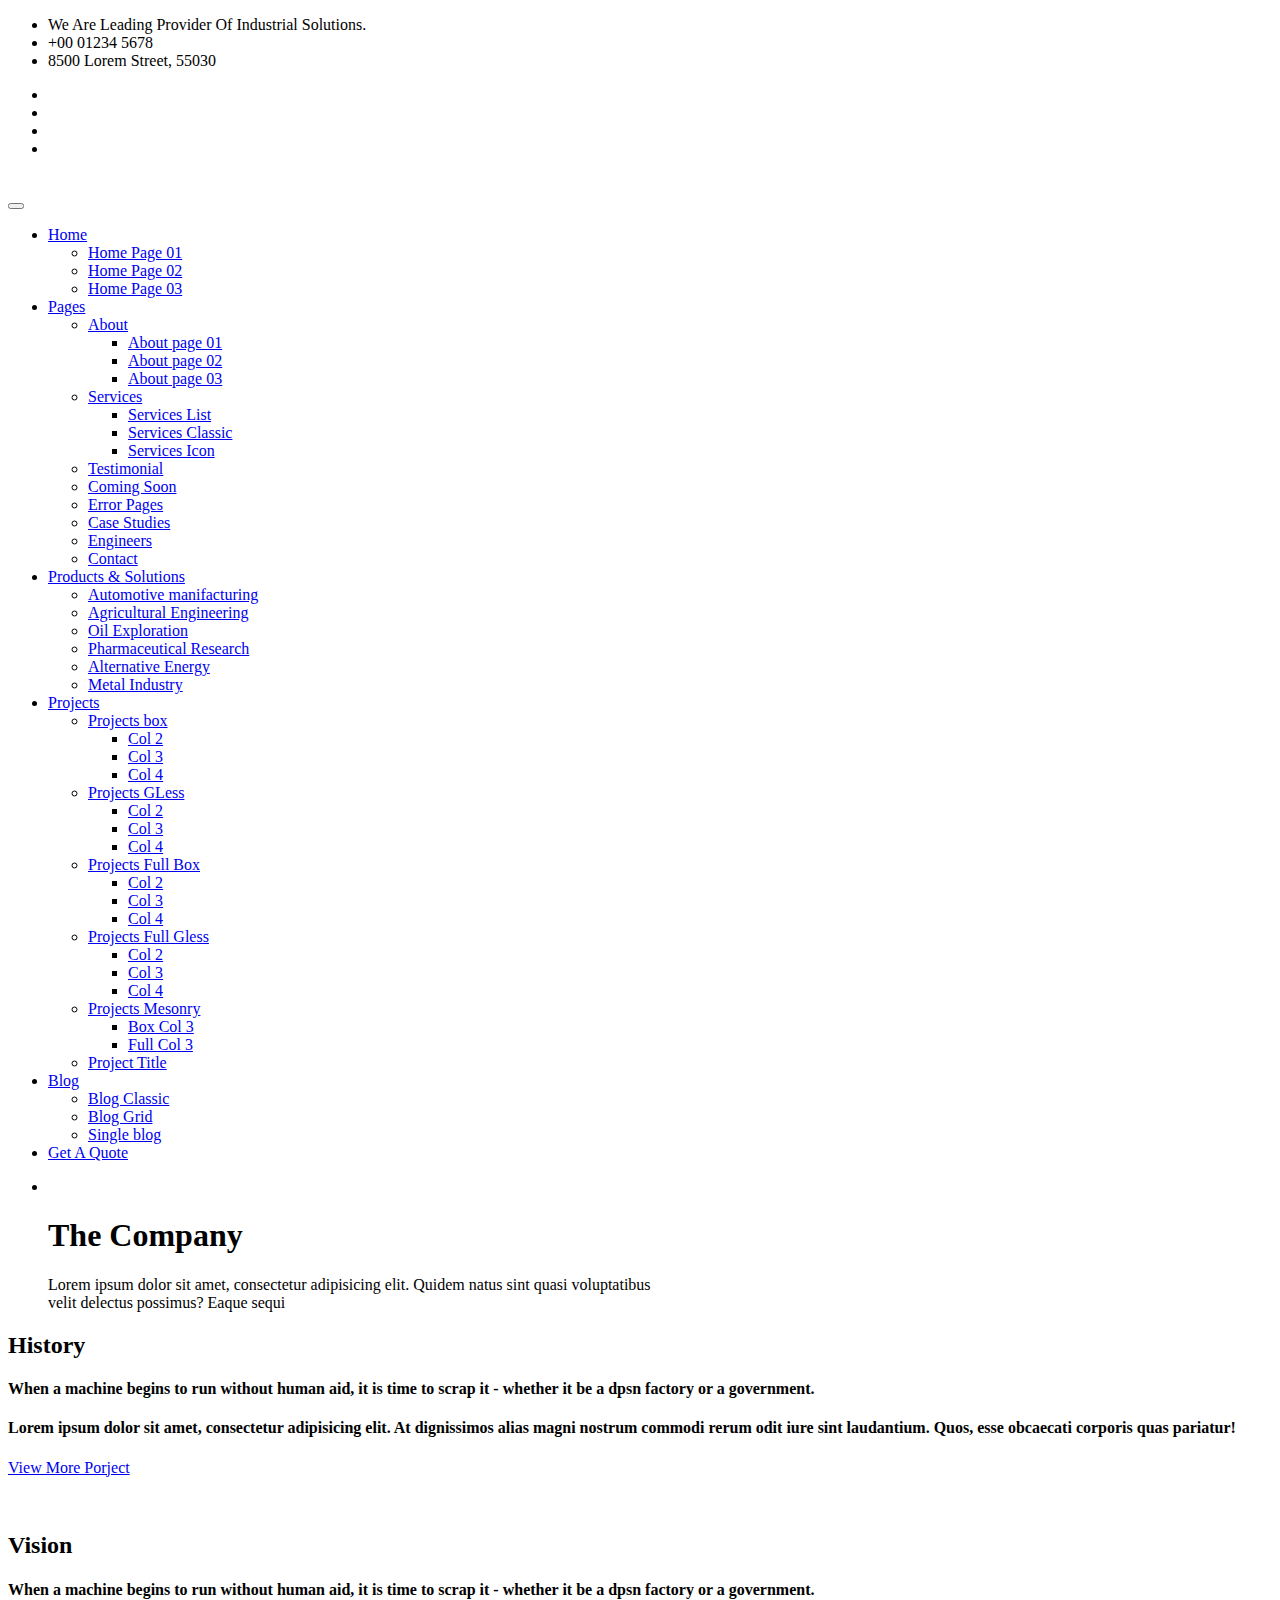
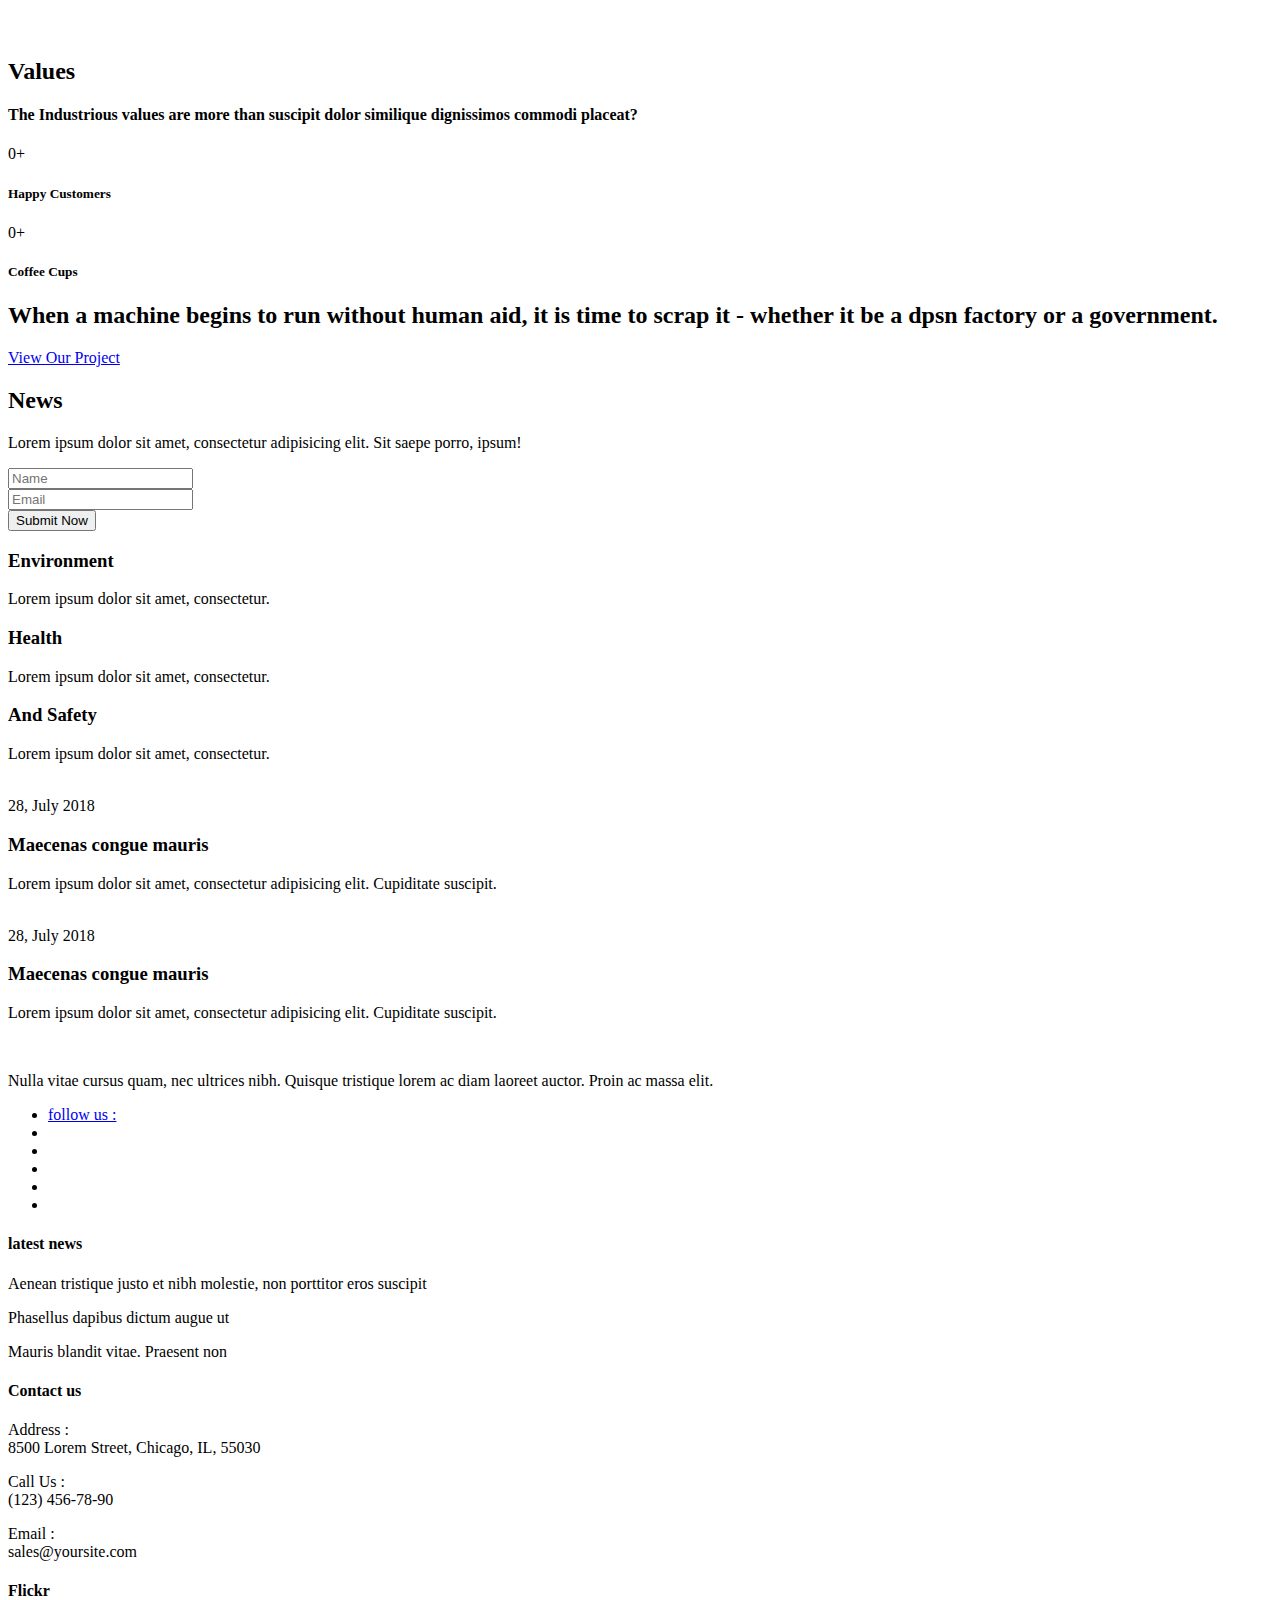
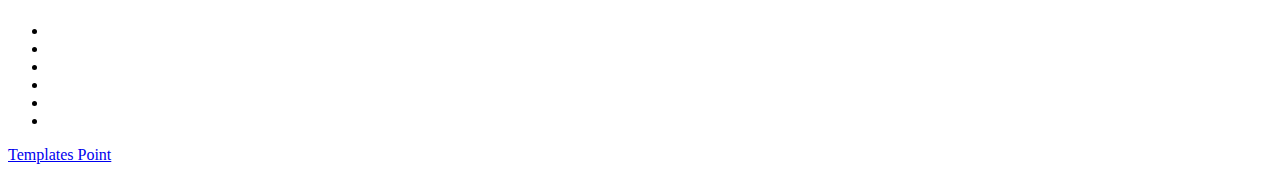
==== commit 86ff5b89: "cambios de texto" ====
--- a/Factory-Industrial-Template/about.html
+++ b/Factory-Industrial-Template/about.html
@@ -32,7 +32,7 @@
 <div class="page-wrapper"> 
   
   <!-- start preloader --> 
-  <div class="preloader"></div> 
+  <!--<div class="preloader"></div> -->
   <!-- end preloader --> 
   
   <!-- Main Header / Style One-->
--- a/Factory-Industrial-Template/main-style.css
+++ b/Factory-Industrial-Template/main-style.css
@@ -1,5645 +1,13 @@
 
-
-
-/************ TABLE OF CONTENTS ***************
-1.Font area
-2.Reset
-3.Global Settings
-4.Section title style
-5.Divider style
-6.Scroll To Top style
-7.Home Slider Styles
-8.Main Header style
-9.About style One
-10.Work Secction
-11.Service Section
-12.FAQ Section
-13.Progress Levels Section
-14.Team Section
-15.Fact Counter
-16.BLog Section Style
-17.Contact Section
-18.Sidebar
-19.Testimonials 
-20.Gallery
-21.Gallery style Two
-22.What We can offer & Latest Project
-23.Latest Project
-24.Featured Menu Style
-25.Our Departments
-26.404 Section Style
-27.inner Page style
-28.Comment Area
-29.Contact From
-30.Map Style
-31.Main Footer
-32.Theme Margin And Padding
-
-
-/*** 
-
-====================================================================
-	1.Font area
-====================================================================
-
- ***/
-
-@import url('https://fonts.googleapis.com/css?family=Oswald:200,300,400,500,600,700');
-/*@import url('https://fonts.googleapis.com/css?family=Roboto+Slab:400,300,700,100');*/
-@import url('https://fonts.googleapis.com/css?family=Poppins:100,200,300,400,500,600,700,800,900');
-
-
-/*** 
-
-====================================================================
-	2.Reset
-====================================================================
-
- ***/
-* {
-	margin:0px;
-	padding:0px;
-	border:none;
-	outline:none;
-}
-
-/*** 
-
-====================================================================
-	3.Global Settings
-====================================================================
-
- ***/
-
-body {
-	font-family: "Open Sans", sans-serif;
-	font-size: 14px;
-	-webkit-font-smoothing: antialiased;
-	overflow-x: hidden;
-	background:#ffffff;
-	background-size:cover;
-	background-repeat:no-repeat;
-	background-position:center top;
-	color: #888;
-}
-
-
-h1,h2,h3,h4,h5,h6 {
-	position:relative;
-	font-family: 'Oswald', sans-serif;
-	margin: 0px;
-	background: none;
-	line-height: 1.42857143;
-	color: #272727;
-	font-weight: bold;
-}
-
-h1 {
-	font-size: 2.571em;
-
-}
-
-h2 {
-	font-size: 2.143em;
-
-}
-
-h3 {
-	font-size: 1.6rem;
-	font-weight: 600;
-	margin: 0 0 0.9em;
-	padding-bottom: 0.4em;
-	position: relative;
-
-}
-
-h4 {
-	font-size: 1.286em;
-}
-
-h5 {
-	font-size: 1.143em;
-}
-
-h6 {
-	font-size: 12px;
-	color: #969696;
-	line-height: 0;
-}
-
-a{
-	text-decoration:none;
-	cursor:pointer;
-	color:#333;
-}
-
-p {
-	color: #888;
-    line-height: 1.6em;
-}
-
-a:hover,a:focus{
-	text-decoration:none;
-	outline:none;
-	/*color: #EECA1D;*/
-	transition:all 500ms ease;
-	-moz-transition:all 500ms ease;
-	-webkit-transition:all 500ms ease;
-	-ms-transition:all 500ms ease;
-	-o-transition:all 500ms ease;
-}
-
-input,button,select,textarea{
-	font-family: 'Open Sans', sans-serif;
-}
-
-
-
-ul,li{
-	list-style:none;
-	padding:0px;
-	margin:0px;	
-}
-.border-1px {
-	border: 1px solid #eee;
-}
-
-.img-fullwidth {
-	width: 100%;
-}
-
-.color-333 {
-	color: #333;
-}
-
-.bg-color-f8 {
-	background-color: #f8f8f8;
-}
-.bg-color-f9 {
-	background-color: #f9f9f9;
-}
-.bg-color-f1 {
-	background-color: #f1f1f1;
-}
-.bg-transparent {
-	background: transparent !important;
-}
-.bg-theme {
-	background: #EECA1D;
-}
-.bg-black-pearl {
-	background: #071726;
-}
-.border-n {
-	border: none;
-}
-.text-white {
-	color: #FFF !important;
-}
-.font-b {
-  font-weight: bold;
-}
-.font-n {
-	font-weight: normal;
-}
-.gray-color {
-	color: #C0C0C0;
-}
-big, .big {
-  font-size: 110%;
-  line-height: 180%;
-}
 .preloader {
-	position:fixed; 
-	left:0px; 
-	top:0px; 
-	width:100%; 
-	height:100%; 
-	z-index:999999; 
-	background-color:#ffffff; 
-	background-position:center center; 
-	background-repeat:no-repeat; 
-	background-image:url(images/icons/preloader.gif);
-}
-
-
-.info-box {
-	background: rgba(7,23,38,0.5);
-	border-right: 1px solid #2d2d2d;
-}
-.icon-box i {
-    display: inline-block;
-    font-size: 40px;	
-    transition: all 0.3s ease 0s;
-    float: left;
-}
-.icon-box li {
-    line-height: 1.8em;
-}
-.bg-light-gray {
-	background: #d3d3d3;
-}
-.bg-transparent {
-	background: transparent;
-}
-/*Letter Spacing*/
-.letter-sp-1 {
-	letter-spacing: 1px;
-}
-.letter-sp-2 {
-	letter-spacing: 2px;
-}
-.letter-sp-3 {
-	letter-spacing: 3px;
-}
-.letter-sp-4 {
-	letter-spacing: 4px;
-}
-.letter-sp-5 {
-	letter-spacing: 5px;
-}
-.active { 
-    color: #FCD41B;
-}
-
-/*Font Size*/ 
-.fz1 {
-	font-size: 1em;
-}
-.fz2 {
-	font-size: 2em;
-}
-.fz3 {
-	font-size: 3em;
-}
-.fz4 {
-	font-size: 4em;
-}
-.fz5 {
-	font-size: 5em;
-}
-.fz6 {
-	font-size: 6em;
-}
-.fwn {
-	font-weight: normal;
-}
-.fwb {
-	font-weight: bold;
-}
-h1.error-font {
-	font-size: 25em;
-	line-height: 1em;
-}
-.bg-img {
-    background-attachment: fixed;
-    background-position: center center;
-    background-repeat: no-repeat;
-    background-size: cover;
-}
-
-.bg-dots {
-    background: rgba(0, 0, 0, 0) url("../images/dots2.html") repeat scroll 0 0;
-}
-
-.border-1 {
-	border-color: #eee;
-    border-style: solid;
-    border-width: 1px;
-}
-.txt-color-white {
-	color: #FFF;
-}
-
-.carousel-col-2 .owl-controls {
-  margin: 0;
-  padding: 0;
-}
-.carousel-col-2 .owl-dots {
-  position: relative;
-  top: 50px;
-}
-.carousel-col-2 .owl-dots .owl-dot {
-  margin-right: 5px;
-}
-.carousel-col-2 .owl-dots .owl-dot span {
-  background-color: #fff;
-  width: 18px;
-  height: 18px;
-  margin: 0;
-  border: 2px solid #fff;
-  -webkit-border-radius: 0;
-  -moz-border-radius: 0;
-  -o-border-radius: 0;
-  -ms-border-radius: 0;
-  border-radius: 0;
-}
-
-.carousel-col-2 .owl-dots .active span,
-.owl-theme .owl-dots .owl-dot:hover span {
-  background-color: #EECA1D !important;
-}
-
-.outer-big-title h1 {
-	position: absolute;
-	text-transform: uppercase;
-	font-size: 150px;
-	color: #f9f9f9;
-	left: 0;
-}
-
-@-webkit-keyframes fadeInLeft {
-	0% {
-			opacity: 0;
-			-webkit-transform: translate3d(-100%, 0, 0);
-			transform: translate3d(-100%, 0, 0);
-	}
-	100% {
-			opacity: 1;
-			-webkit-transform: none;
-			transform: none;
-	}
-}
-
-@keyframes fadeInLeft {
-	0% {
-			opacity: 0;
-			-webkit-transform: translate3d(-100%, 0, 0);
-			transform: translate3d(-100%, 0, 0);
-	}
-	100% {
-			opacity: 1;
-			-webkit-transform: none;
-			transform: none;
-	}
-}
-
-@-webkit-keyframes fadeOutLeft {
-	0% {
-			opacity: 1;
-	}
-	100% {
-			opacity: 0;
-			-webkit-transform: translate3d(-100%, 0, 0);
-			transform: translate3d(-100%, 0, 0);
-	}
-}
-
-@keyframes fadeOutLeft {
-	0% {
-			opacity: 1;
-	}
-	100% {
-			opacity: 0;
-			-webkit-transform: translate3d(-100%, 0, 0);
-			transform: translate3d(-100%, 0, 0);
-	}
-}
-.bx-wrapper {
-	border: none;
-}
-
-#bx-pager {
-	text-align: center;
-	margin-top: 20px;
-}
- #bx-pager a {
-    margin: 0 3px;
-}
-
-#carousel {
-   width:800px;
-   height: 300px;
-   display: relative;
-}
-#carousel img {
-  display: hidden; /* hide images until carousel prepares them */
-  cursor: pointer; /* not needed if you wrap carousel items in links */
-}
-
-/*  // Parallax*/
-
-.style-two.overlayer.default-overlay.parallax.verstion {
-  padding: 200px 0;
-}
-
-.personal-info h1 {
-	font-size: 3.5em;
-	line-height: 70px;
-}
-
-
-
-/*** 
-
-====================================================================
-	4.Section title style
-====================================================================
-
-***/
-
-.container,
-.container-fluid{
-	padding-top: 100px;
-	padding-bottom: 100px;
-}
-
-.section-title {
-	padding-bottom: 50px;
-}
-
-.section-title span {
-	color: #FBCA00;
-}
-
-.section-title h6 {
-    text-transform: uppercase;
-    letter-spacing: 6.9px;
-}
-
-.section-title h2 {
-    text-transform: uppercase;
-    font-size: 40px;
-}
-.section-title-icon {
-    display: block;
-}
-.section-title-icon::after, .section-title-icon::before {
-    border-bottom: 1px solid #EECA1D;
-    content: "";
-    display: inline-block;
-    height: 1px;
-    margin-top: 0;
-    vertical-align: middle;
-    width: 100px;
-}
-
-.section-title-icon i {
-    color: #EECA1D;
-    display: inline-block;
-    margin: 0 10px 0 15px;
-    font-size: 28px;
-    vertical-align: middle;
-}
-
-h1.banner-text {
-	font-size: 5.5em;
-    line-height: 100px;
-    padding: 100px 0;
-}
-h1.banner-text span {
-	display: inline-block;
-}
-.new-lable {
-	background: red none repeat scroll 0 0;
-	border-radius: 50px;
-	color: white;
-	line-height: 50px;
-	min-height: 50px;
-	position: absolute;
-	right: 0;
-	text-align: center;
-	top: 0;
-	width: 50px;
-	z-index: 9999;
-	font-weight: bold;
-}
-@media only screen and (max-width: 747px) {
-    h1.banner-text {
-        font-size: 2em;
-    	line-height: 40px;
-    }
-}
-h1.split-title {
-	font-size: 3.5em;
-    line-height: 55px;
-    margin-bottom: 20px;
-}
-
-
-/*** 
-
-====================================================================
-	5.Divider style
-====================================================================
-
-***/
-
-.overlayer,
-.overlayer-black,.default-overlay,.overlayer-green,.overlayer-green-deep,.overlayer-white {
-  position: relative;
-  background-size: cover;
-  background-attachment: fixed;
-  background-repeat: repeat-y;
-  background-position: top center;
-  color: #FFF;
-}
-.overlayer-black::before {
-  background-color: rgba(0, 0, 0, 0.85); 
-  content: " ";
-  height: 100%;
-  left: 0;
-  position: absolute;
-  top: 0;
-  width: 100%;
-  z-index: 0;
-}
-.overlayer::before,.default-overlay::before,.overlayer-green::before,.overlayer-white::before  {
-  content: " ";
-  height: 100%;
-  left: 0;
-  position: absolute;
-  top: 0;
-  width: 100%;
-  z-index: 0;
-}
-.default-overlay::before {
-	background-color: rgba(1, 47, 92, .85);
-    color: #FFF;
-}
-.overlayer-green::before {
-	background-color: rgba(246,138,21, 0.5);
-}
-.overlayer-green-deep::before {
-	background-color: rgba(246,138,21, 0.8);
-
-}
-.overlayer-white::before {
-	background-color: rgba(255,255,255, 0.8);
-
-}
-
-
-
-/*** 
-
-====================================================================
-	6.Scroll To Top style
-====================================================================
-
-***/
-
-.scroll-to-top{
 	position:fixed;
-	bottom:15px;
-	right:15px;
-	width:40px;
-	height:40px;
-	color:#EECA1D;
-	font-size:18px;
-	font-weight:700;
-	text-transform:uppercase;
-	border:1px solid #EECA1D;
-	line-height:40px;
-	text-align:center;
-	z-index:100;
-	cursor:pointer;
-	border-radius:0;
-	display:none;
-	-webkit-transition:all 300ms ease;
-	-ms-transition:all 300ms ease;
-	-o-transition:all 300ms ease;
-	-moz-transition:all 300ms ease;
-	transition:all 300ms ease;		
-}
-
-.scroll-to-top:hover{
-	color:#ffffff;
-	background:#EECA1D;
-	border: 0;
-}
-
-/*
------------------------------------------------------------------------
-   7.Home Slider Styles
------------------------------------------------------------------------
-*/
-
-.home-section {
-	background-image: url(../images/bg/1.html);
-}
-
-.home-section .home-content {
-	height: 100%;
-	min-height: 600px;
-	padding-top: 12%;
-	text-align: center;
-	width: 50%;
-}
-
-.home-section .home-content .title {
-	color: #fff;
-	font-weight: 700;
-	line-height: 65px;
-	text-transform: uppercase;
-}
-
-.home-section .home-content span {
-	color: #fff;
-}
-
-.main-slider {
-	position:relative;
-	background:none;
-}
-.main-slider.style_2 {
-	position:relative;
-	top: -60px;
-}
-.main-slider.transparent {
-	top: -109px;
-}
-.main-slider.inner-header h1 {
-	font-size: 100px;
-}
-
-
-.main-slider h1 {
-	font-family: 'Poppins', sans-serif;
-	font-size: 60 px;
-	font-size: 4rem;
-	margin: 0 0 0.3em;
-  	font-weight: 600;
-  	line-height: 1.2em;
-  	color: #fff;
-}
-
-.main-slider h2 {
-	font-family: 'Poppins', sans-serif;
-	line-height:1.4em;
-	font-size:48px;
-}
-
-.main-slider h3 {
-	font-family: 'Poppins', sans-serif;
-	line-height:2em;
-	font-size:32px;
-}
-.main-slider p {
-	color: #FFF;
-	font-size: 16px;
-}
-
-.main-slider .slide-text {
-	font-size:20px;
-	font-style:italic;	
-	font-family: 'Poppins', sans-serif;
-}
-
-.main-slider .slide-text p {
-	color: #fff;
-	font-size:24px;
-	font-weight: 600;
-}
-
-.main-slider span {
-	color: #FBCA00;
-}
-.big-title h1 {
-	font-size: 60px;
-}
-
-.main-slider .slide-psm {
-	font-size: 60px;
-	font-size: 4em;
-	padding: 6px 22px;
-}
-
-.main-slider .btn-theme,
-.main-slider .btn-theme.btn-black:hover {
-	border: 1px solid;
-	color: #fff;
-}
-
-.main-slider .btn-theme:hover,
-.main-slider .btn-theme.btn-black {
-	background-color: #111;
-	border: 1px solid #111;
-	color: #fff;
-}
-
-.main-slider .tp-banner .slotholder:after {
-    background: rgba(0, 0, 0, 0.49);
-    content: "";
-    height: 100%;
-    left: 0;
-    pointer-events: none;
-    position: absolute;
-    top: 0;
-    width: 100%;
-}
-
-.tp-bullets.preview4 .bullet {
-	border-color:#202020 !important;	
-}
-
-.main-slider .tp-bullets.preview4 .bullet {
-  background: rgba(255, 255, 255, 1) !important;
-  border: 5px solid !important;
-  box-shadow: none;
-  height: 6px !important;
-  width: 6px !important;
-}
-
-.main-slider .tp-bullets.preview4 .bullet:hover,
-.main-slider .tp-bullets.preview4 .bullet.selected {
-  background: rgba(255, 255, 255, 1) !important;
-  border: 5px solid rgba(0, 0, 0, 1) !important;
-}
-/*** 
-
-====================================================================
-	8.Main Header style
-====================================================================
-
-***/
-.main-area {
-	position: relative;
-}
-.main-header{
-	position:relative;
-	left:0px;
-	top:0px;
-	z-index:999;
-	width:100%;
-}
-
-.main-header .header-top{
-	position:relative;
-	padding:20px 0px;
-	background: #071726;
-	color: #dadada;	
-}
-.main-header .header-top.style_2{
-	padding:10px 0;
-	background: #fff;
-	color: #2c2c2c;	
-}
-
-.header-style-two .header-top {
-	background:none;
-	/*border-bottom:1px solid rgba(255,255,255,0.10);	*/
-}
-.header-style-bar {
-	background: #071726;
-}
-
-.main-header .header-top a{
-	color:#ffffff;
-	-webkit-transition:all 300ms ease;
-	-ms-transition:all 300ms ease;
-	-o-transition:all 300ms ease;
-	-moz-transition:all 300ms ease;
-	transition:all 300ms ease;	
-}
-
-.header-style-one.main-header .header-top a{
-	color:#1e1e1e;	
-}
-
-.info-nav .icon {
-	font-size: 14px;
-}
-
-.main-header .info-nav li{
-	position:relative;
-	display: inline;
-	margin-right:25px;
-}
-
-.main-header .appoinment {
-	border: 1px solid #EECA1D;
-	padding: 8px 10px;
-}
-
-.main-header .info-nav li a{
-	position:relative;
-	line-height:30px;
-	font-size:12px;
-}
-
-.main-header .info-nav li a .icon{
-	line-height:30px;
-	padding-left:5px;	
-	vertical-align: middle;
-}
-
-.main-header .info-nav li a .icon{
-	color:#FBCA00;	
-}
-
-.theme-green .main-header .info-nav li a .icon{
-	color: #fff;	
-}
-
-.main-header .social-links{
-	position:relative;
-	font-size:13px;
-	margin-left:30px;	
-}
-
-.main-header ul li .social-links{
-	margin: 0;	
-}
-
-.main-header .social-links a{
-	position: relative;
-	display: inline-block;
-	margin-left: 10px;
-	font-size: 13px;
-}
-
-.main-header .header-top a:hover{
-	color: #EDEDED;	
-}
-
-.theme-green .main-header .header-top a:hover{
-	color:#EECA1D;	
-}
-
-.header-style-one.main-header .header-top{
-	color:#dadada;	
-}
-
-.top-contact-info {
-	font-size: 13px;
-}
-.top-contact-info .icofont {
-	font-size: 15px;
-	color: #FBCA00;
-	padding-right: 6px;
-}
-
-
-.main-header .header-top li.dropdown{
-	color:#dadada;	
-}
-
-.main-header .header-top li .dropdown-menu{
-	top:48px;
-	border:1px solid #d0d0d0;
-	border-top:3px solid #FBCA00;
-	padding:0px;
-	border-radius:0px;
-}
-
-
-.main-header .info-nav a.appoinment:hover {
-	background-color: #EECA1D;
-	color: #FFF;
-}
-.main-header .info-nav a.appoinment:hover i {
-	color: #FFF;
-}
-
-
-.header-mainbox,.header-style-two .header-mainbox {
-	position:relative;
-	left: 0;
-	top: 0;
-	width:100%;
-	padding: 0;
-	z-index:999;
-}
-.header-style-two .header-mainbox {
-	position:absolute;
-}
-.header-style-two .main-menu .navigation > li > a {
-	color: #FFF;
-}
- .header-style-two .main-menu .navigation > li.current-menu-item > a {
- 	color: #EECA1D;
- }
-
-.header-mainbox {
-	background: #0F263A;
-}
-/*.header-mainbox.style_2 {
-	background: rgba(15, 38, 58, .5) ;
-	
-}*/
-.header-mainbox .logo {
-	position: relative;
-	padding: 11.5px 0;
-}
-.header-mainbox .logo-box,.header-mainbox.style_2 .outer-box  {
-	float: left;
-}
-
-.header-mainbox .outer-box {
-	float: right;	
-}
-.outer-box{
-	position: relative;
-}
-.extra-menu-item {
-	position: absolute;
-	right: 0;
-	top: 7px;
-}
-
-
-.header-mainbox .logo-outer {
-	position: relative;
-}
-
-.header-style-three.fixed-header .header-mainbox{
-  background: #0F263A;
-}
-
-.main-header .header-mainbox .logo-outer{
-	position:relative;
-}
-
-.main-menu{
-	position:relative;
-}
-
-.main-menu .navbar-collapse{
-	padding:0px;	
-}
-
-.main-menu .navigation{
-	position:relative;
-	margin:0px;
-	font-family: 'Poppins', sans-serif;
-}
-
-.main-menu .navigation > li{
-	position: relative;
-	float: left;
-	padding: 7px 0;
-}
-
-.main-menu .navigation > li > a{
-	position:relative;
-	display:block;
-	padding: 32px 25px;
-	color: #FFF;
-	font-weight:500;
-	font-size:16px;
-	line-height:30px;
-	opacity:1;
-	transition:all 500ms ease;
-	-moz-transition:all 500ms ease;
-	-webkit-transition:all 500ms ease;
-	-ms-transition:all 500ms ease;
-	-o-transition:all 500ms ease;
-}
-.header-mainbox.style_2 .main-menu .navigation > li > a{
-	padding: 8px 25px;
-}
-
-.main-header.header-style-three .navigation > li > a{
-	color:#fff;
-}
-
-.main-menu .navigation > li:hover > a,
-.main-menu .navigation > li.current > a,
-.main-menu .navigation > li.current-menu-item > a{
-	color: #FBCA00;
-	opacity:1;
-}
-
-
-.main-menu .navigation > li:hover > a:after{
-	opacity:1;
-}
-
-.main-menu .navigation > li > ul{
-	position:absolute;
-	left:0px;
-	top:120%;
-	width:200px;
-	padding:0px;
-	z-index:100;
-	display:none;
-	background: #0F263A;
-	border:1px solid rgba(0,0,0,0.50);
-	transition:all 500ms ease;
-	-moz-transition:all 500ms ease;
-	-webkit-transition:all 500ms ease;
-	-ms-transition:all 500ms ease;
-	-o-transition:all 500ms ease;	
-}
-
-.theme-green .main-menu .navigation > li > ul{
-	background:#EECA1D;	
-}
-
-.theme-green .main-menu .navigation > li > ul{
-	background: rgb(15, 38, 58) none repeat scroll 0 0;	
-}
-
-.main-menu .navigation > li > ul.from-right{
-	left:auto;
-	right:0px;	
-}
-
-.main-menu .navigation > li > ul > li{
-	position:relative;
-	width:100%;
-	border-bottom:1px solid rgba(0,0,0,0.10);
-}
-
-.main-menu .navigation > li > ul > li:last-child{
-	border-bottom:none;	
-}
-
-.main-menu .navigation > li > ul > li > a{
-	position:relative;
-	display:block;
-	padding:10px 20px;
-	line-height:24px;
-	font-weight:400;
-	font-size:13px;
-	text-transform:capitalize;
-	color: #fff;
-	transition:all 500ms ease;
-	-moz-transition:all 500ms ease;
-	-webkit-transition:all 500ms ease;
-	-ms-transition:all 500ms ease;
-	-o-transition:all 500ms ease;
-}
-
-.main-menu .navigation > li > ul > li:hover > a{
-	background:rgba(255,255,255,0.20);
-}
-
-.main-menu .navigation > li > ul > li.dropdown > a:after{
-	font-family: 'FontAwesome';
-	content: "\f061";
-	position:absolute;
-	right:10px;
-	top:15px;
-	width:10px;
-	height:20px;
-	display:block;
-	color:#ffffff;
-	line-height:20px;
-	font-size:10px;
-	text-align:center;
-	z-index:5;	
-}
-
-.main-menu .navigation > li > ul > li.dropdown:hover > a:after{
-	color:#ffffff;	
-}
-
-.main-menu .navigation > li > ul > li > ul{
-	position:absolute;
-	left:120%;
-	top:0px;
-	width:200px;
-	padding:0px;
-	z-index:100;
-	display:none;
-	background: #0F263A;
-	border:1px solid rgba(0,0,0,0.50);
-}
-
-.theme-green .main-menu .navigation > li > ul > li > ul{
-	background: rgb(15, 38, 58) none repeat scroll 0 0;	
-}
-
-.theme-green .main-menu .navigation > li > ul > li > ul{
-	background: rgb(15, 38, 58) none repeat scroll 0 0;	
-}
-
-.main-menu .navigation > li > ul > li > ul > li{
-	position:relative;
-	width:100%;
-	border-bottom:1px solid rgba(0,0,0,0.10);
-}
-
-.main-menu .navigation > li > ul > li > ul > li:last-child{
-	border-bottom:none;	
-}
-
-.main-menu .navigation > li > ul > li  > ul > li > a{
-	position:relative;
-	display:block;
-	padding:8px 20px;
-	line-height:22px;
-	font-weight:400;
-	font-size:13px;
-	color:#fff;
-	transition:all 500ms ease;
-	-moz-transition:all 500ms ease;
-	-webkit-transition:all 500ms ease;
-	-ms-transition:all 500ms ease;
-	-o-transition:all 500ms ease;
-}
-
-.main-menu .navigation > li > ul > li  > ul > li:hover > a{
-	background:rgba(255,255,255,0.20);
-	color:#ffffff;
-}
-
-.main-menu .navigation > li.dropdown:hover > ul{
-	visibility:visible;
-	opacity:1;
-	top:100%;
-}
-
-.main-menu .navigation li > ul > li.dropdown:hover > ul{
-	visibility:visible;
-	opacity:1;
-	left:100%;
-	transition:all 500ms ease;
-	-moz-transition:all 500ms ease;
-	-webkit-transition:all 500ms ease;
-	-ms-transition:all 500ms ease;
-	-o-transition:all 500ms ease;	
-}
-.main-menu .navigation > li.dropdown > a::after {
-	font-family: 'FontAwesome';
-	content: "\f107";
-	position: absolute;
-	right: 0px;
-	top: 50%;
-	margin-top: -9px;
-	height: 20px;
-	display: block;
-	line-height: 20px;
-	font-size: 15px;
-	font-weight: normal;
-	z-index: 5;
-}
-
-.main-menu .navbar-collapse > ul li.dropdown .dropdown-btn{
-	position:absolute;
-	right:10px;
-	top:11px;
-	width:34px;
-	height:30px;
-	border:1px solid #ffffff;
-	background:url(../images/icons/submenu-icon.html) center center no-repeat;
-	background-size:20px;
-	cursor:pointer;
-	z-index:5;
-	display:none;
-	color: #fff;
-	line-height: 30px;
-	text-align: center;
-}
-
-.header-top .social-top {
-	text-align: right;
-}
-
-.header-top .social-top li a span {
-	color: #FFF;
-}
-.header-top.style_2 .social-top li a span {
-	color: #071726;
-}
-.cs-header-middle-col.cs-time {
-	float: right;
-	text-align: left;
-}
-.cs-time {
-	position: relative;
-	padding-left: 40px;
-}
-.cs-header-middle.cs-hmiddle3 .cs-header-middle-col.cs-time i {
-	top: 5px;
-}
-.cs-time i {
-	position: absolute;
-	left: 0;
-	top: 8px;
-	font-size: 25px;
-	color: #FBCA00;
-}
-.main-menu ul.navigation > li:last-child {
-	margin-left: 20px;
-}
-.main-menu .navigation > li > a.theme-btn {
-	padding: 7px 25px;
-	margin-top: 25px;
-	font-size: 14px;
-	background: #FBCA00;
-}
-.main-menu .navigation > li > a.theme-btn:hover {
-	background: #fff;
-}
-
-/*Header style*/
-
-.header-style-two .header-mainbox {
-	background: none;
-}
-.header-style-two .header-mainbox.style_3  {
-	border-bottom: 1px solid rgba(255,255,255,0.10);
-}
-.header-mainbox.style_3  {
-	border-bottom: 1px solid rgba(255,255,255,0.10);
-}
-
-.fixed-header .header-mainbox{
-  position: fixed;
-  background: #0F263A;
-  border-bottom:1px solid rgba(0,0,0,0.20); 
-}
-
-/*** 
-
-====================================================================
-	9.About style One
-====================================================================
-
-***/
-
-.welcome {
-	position: relative;
-}
-
-.welcome-title {
-	text-align: center;
-}
-
-.welcome-title h1 {
-    text-transform: uppercase;
-    font-size: 48px;
-    font-weight: 600;
-	font-family: 'Poppins', sans-serif;
-}
-.welcome-title h1 span {
-	color: #EECA1D;
-}
-
-.theme-btn,.theme-second-btn {
-	background-color: #FBCA00;
-	 font-size: 1em; 
-	color: #fff;
-	padding: 12px 48px 12px 35px;
-	border: 0;
-	-webkit-border-radius: 5px;
-	-moz-border-radius: 5px;
-	-o-border-radius: 5px;
-	-ms-border-radius: 5px;
-	border-radius: 5px;
-	display: inline-block;
-	position: relative;
-}
-
-.theme-btn::after, .theme-second-btn::after  {
-	font-family: "FontAwesome";
-	content: "\f0da";
-	color: #fff;
-	position: absolute;
-	right: 25px;
-	top: 50%;
-	-webkit-transform: translateY(-50%);
-	-moz-transform: translateY(-50%);
-	-o-transform: translateY(-50%);
-	-ms-transform: translateY(-50%);
-	transform: translateY(-50%);
-}
-
-.link-btn .theme-btn{
-	color: white;
-}
-
-.theme-btn:hover,.theme-second-btn:hover {
-    background-color: #FCD41B;
-    color: #fff;
-	transition:all 500ms ease;
-	-moz-transition:all 500ms ease;
-	-webkit-transition:all 500ms ease;
-	-ms-transition:all 500ms ease;
-	-o-transition:all 500ms ease;
-}
-.theme-second-btn:hover {
-    background-color: #FBCA00;
-}
-.theme-second-btn {
-	background: #0F263A;
-}
-.theme-bg {
-	background: #FBCA00;
-}
-
-.about-item h5 {
-	letter-spacing: 1px;
-	margin: 15px 0 5px 0;
-	text-transform: uppercase;
-}
-.about-item h3 {
-	font-size: 22px;
-	font-size: 1.3em;
-}
-.about-item h5 a:hover {
-	color: #EECA1D;
-}
-
-.about-item .image{
-	position:relative;
-	overflow:hidden;
-	margin-bottom: 20px;
-}
-.about-item.style_2 .image{
-	margin-bottom: 20px;
-}
-
-.about-item .image img{
-	position:relative;
-	display:block;
-	width:100%;
-	-webkit-transition:all 300ms ease;
-	-ms-transition:all 300ms ease;
-	-moz-transition:all 300ms ease;
-	-o-transition:all 300ms ease;
-	transition:all 300ms ease;
-}
-
-.about-item .image .lightbox-image{
-	position:absolute;
 	left:0px;
 	top:0px;
 	width:100%;
 	height:100%;
-	text-align:center;
-	opacity:0;
-	color:#ffffff;
-	background:rgba(176, 153, 145,.8);
-	-webkit-transition:all 300ms ease;
-	-ms-transition:all 300ms ease;
-	-moz-transition:all 300ms ease;
-	-o-transition:all 300ms ease;
-	transition:all 300ms ease;
-}
-
-.about-item .image .lightbox-image span{
-	position:absolute;
-	left:0px;
-	top:50%;
-	margin-top:-10px;
-	display:block;
-	width:100%;
-	height:20px;
-	line-height:20px;
-	font-size: 30px;
-}
-
-.about-item .image:hover .lightbox-image{
-	opacity:1;
-}
-
-
-.about-list li {
-    padding-top:12px;
-    font-style: italic;
-	font-family: 'Poppins', sans-serif;
-}
-
-.about-list li:first-child {
-    padding: 0;
-}
-
-.about-list li i {
-    color: #EECA1D;
-    margin-right: 15px;
-}
-
-.about-2 li {
-    float: left;
-    width: 48%;
-    margin-right: 10px;
-    padding-bottom: 20px;
-}
-.about-title-2 h6 {
-    font-size: 10px;
-    text-transform: uppercase;
-    letter-spacing: 11px;
-    font-family:'Roboto',sans-serif;
-}
-.about-title-2 h1 {
-    letter-spacing: 1px;
-    text-transform: uppercase;
-}
-.about-title-2 h1.intro-title {
-    font-size: 46px;
-    line-height: 1.4em;
-}
-
-.about-title-2 h2 {
-	letter-spacing: 0;
-	text-transform: unset;
-	font-size: 2em;
-	padding-bottom: 15px;
-	font-weight: 500;
-}
-
-.inner {
-  border: 2px solid #EECA1D;
-  padding: 34px;
-  border-radius: 4px;
-}
-.action .inner i {
-  float: left;
-  margin-right: 15px;
-  margin-top: 30px;
-}
-.action .inner i:before {
-  font-size: 40px;
-}
-
-.submit-btn {
-  float: right;
-  margin: 20px 0 0 20px !important;
-}
-.action .content {
-  display: inline;
-}
-.action .content h4 {
-  text-transform: uppercase;
-}
-
-.cs-about-video .cs-play-icone {
-    height: 64px;
-    left: 0;
-    margin: auto;
-    padding-top: 14px;
-    position: absolute;
-    right: 0;
-    text-align: center;
-    top: 42%;
-    width: 64px;
-}
-.cs-play-icone .icon {
-	font-size: 60px;
-	color: #FBCA00;
-}
-
-.chartContainer {
-	height: 370px;
-	width: 100%;
-}
-.experience-divider h2 {
-	font-size: 24px;
-}
-
-
-
-/*** 
-
-====================================================================
-	10.Work Secction
-====================================================================
-
-***/
-
-.work {
-    position: relative;
-}
-
-.work-time .border {
-    border: 1px solid #696867;
-    padding: 20px;
-    padding-left: 40px;
-}
-
-.work-time {
-    background-color: #3f3a36;
-    padding: 30px;
-}
-
-.work-time h3 {
-    color: #FFF;
-    text-transform: uppercase;
-    font-family: 'Poppins', sans-serif;
-}
-
-.work-time h3 span {
-    color: #EECA1D;
-}
-
-.work-time li {
-    color: #FFF;
-    padding: 10px;
-}
-
-.work-time li:hover {
-    background-color: #EECA1D;
-    transition: all 500ms ease;
-    -webkit-transition: all 500ms ease;
-    -ms-transition: all 500ms ease;
-    -o-transition: all 500ms ease;
-    -moz-transition: all 500ms ease;
-}
-
-.work-time li span {
-    float: right;
-    padding-right: 30%;
-}
-
-.work-img {
-    background-repeat: no-repeat;
-    background-position: center;
-    background-size: cover;
-    position: absolute;
-    top: -60px;
-}
-
-
-/*** 
-
-====================================================================
-	11.Service Section
-====================================================================
-
-***/
-.service-block {
-    margin: 30px 0;
-    position: relative;
-}
-.service-block .inner-box {
-    padding-left: 90px;
-    position: relative;
-}
-.service-block .inner-box .icon-box {
-    background: rgba(0, 0, 0, 0) url("../images/icons/service-icon-1.html") no-repeat scroll 0 0;
-    display: inline-block;
-    height: 60px;
-    left: 0;
-    line-height: 58px;
-    position: absolute;
-    text-align: center;
-    top: 0;
-    width: 70px;
-}
-.service-block .inner-box .icon-box::after {
-    background: rgba(0, 0, 0, 0) url("../images/icons/service-icon-1-bg.html") no-repeat scroll 0 0;
-    content: "";
-    height: 60px;
-    left: 0;
-    opacity: 0;
-    position: absolute;
-    top: 0;
-    transition: all 0.7s ease 0s;
-    width: 70px;
-    z-index: -9;
-}
-.service-block .inner-box:hover .icon-box::after {
-    color: #ffffff;
-    opacity: 1;
-    transition: all 0.7s ease 0s;
-}
-.service-block .inner-box:hover .icon-box span {
-    color: #ffffff !important;
-    position: relative;
-    z-index: 99;
-}
-.service-block .inner-box .icon-box span {
-    color: #30577c;
-    font-size: 30px;
-}
-.service-block .inner-box h3 {
-    color: #222222;
-    font-size: 20px;
-    font-weight: 600;
-    position: relative;
-    top: -10px;
-}
-.inner-box:hover .small-line:after {
-	width: 35px;
-}
-
-.inner-box:hover .small-line-2:after {
-	width: 55px;
-    transition: all 0.7s ease 0s;
-}
-.cs-play-icone i {
-	font-size: 70px;
-	color: #FBCA00;
-	background: rgba(255,255,255,0.8);
-	border-radius: 50%;
-	width: 70px;
-	height: 70px;
-}
-
-.who-we-are{
-  width:100%;
-  display: table;
-}
-.who-we-are .left-side{
-  width:50%;
-  display: table-cell;
-  vertical-align:middle;
-  text-align:right;
-  overflow:hidden;
-  position:relative;
-  padding:150px 90px 100px;
-}
-.who-we-are .left-side.image1{
-  background:url(../images/bg/bg3.html);
-  background-size:cover;
-  background-position:center;
-}
-
-.who-we-are .left-side.image2{
-  background:url(images/bg/bg1.jpg);
-  background-size:cover;
-  background-position:center;
-}
-
-.who-we-are .left-side.image3{
-  background:url(../images/bg/bg7.html);
-  background-size:cover;
-  background-position:center;
-}
-.who-we-are .left-side.image4{
-  background:url(../images/bg/bg8.html);
-  background-size:cover;
-  background-position:center;
-}
-.who-we-are .left-side.image3.style-2 {
-	position: relative;
-}
-.who-we-are .left-side.image3.style-2:before {
-	 content: " ";
-    height: 100%;
-    left: 0;
-    position: absolute;
-    top: 0;
-    width: 100%;
-    z-index: 0;
-     background-color: rgba(15, 38, 58, 0.86);
-}
-.who-we-are.left-side .signature{
-  display:inline-block;
-  text-align:left;
-  padding-right:60px;
-  padding-bottom:20px;
-}
-
-.who-we-are .right-side{
-  width:50%;
-  display: table-cell;
-  vertical-align:middle;
-  /*background:#f5f5f5;*/
-  padding:150px 90px 100px;
-  text-align: center;
-}
-.who-we-are .right-side.style-two{
-  width:50%;
-  display: table-cell;
-  vertical-align:middle;
-  background:#f5f5f5;
-  padding:40px 0;
-}
-.who-we-are .right-side .content-inner{
-  width:100%;
-}
-.content-inner .section-title {
-  padding-bottom: 20px;
-}
-.right-side .content-inner h2 {
-  font-size: 40px;
-  text-transform: uppercase;
-}
-.content-inner .section-title .sub-title {
-  letter-spacing: 3px;
-}
-.content-inner .section-title h3 {
-  letter-spacing: 1px;
-}
-.signature-title {
-  display: block;
-  margin-top: 20px;
-  font-weight: 600;
-}
-.display-table {
-	display: table;
-}
-.display-table-row {
-	display: table-row;
-}
-.display-table-cell {
-	display: table-cell;
-}
-
-.services-block {
-	position: relative;
-}
-.services-block .inner-box.active, .services-block .inner-box:hover {
-	box-shadow: 0px 0px 30px 0px rgba(88, 88, 88, 0.10);
-	border-color: #fff;
-}
-.services-block .icon-box {
-	position: absolute;
-	left: 35px;
-	top: 55px;
-	font-size: 50px;
-	color: #FBCA00;
-}
-.services-block .inner-box {
-	border: 1px solid #f5f5f5;
-	border-radius: 5px;
-	padding: 40px 30px 35px 105px;
-	position: relative;
-	margin-bottom: 30px;
-	background: #fff;
-	-webkit-transition: all 0.3s;
-	-moz-transition: all 0.3s;
-	-o-transition: all 0.3s;
-	-ms-transition: all 0.3s;
-	transition: all 0.5s;
-}
-.services-block h2 {
-	font-size: 50px;
-	font-weight: 600;
-	color: #f6f6f6;
-	position: absolute;
-	top: 15px;
-}
-.services-block h5 a {
-	font-size: 22px;
-	color: #222222;
-	font-weight: 500;
-	display: block;
-	margin-bottom: 13px;
-	text-transform: uppercase;
-}
-.services-block.padd_marg_n{
-	padding: 0;
-}
-
-.services-block.padd_marg_n .inner-box {
-	margin-bottom: 0;
-}
-/*.services-block-logo {
-	position: relative;
-	text-align: center;
-	vertical-align: middle;
-	z-index: 1;
-}*/
-.services-block-logo img {
-	position: absolute;
-    left: 0;
-    right: 0;
-    z-index: 1;
-    text-align: center;
-    display: block;
-    vertical-align: middle;
-    top: 44%;
-    margin: auto;
-    background: #0F263A;
-    padding: 15px;
-    border-radius: 50%;
-	-webkit-box-shadow: 3px 4px 11px 0px rgba(0,0,0,0.40);
-	-moz-box-shadow: 3px 4px 11px 0px rgba(0,0,0,0.40);
-	box-shadow: 3px 4px 11px 0px rgba(0,0,0,0.40);
-}
-.services-block.style_2 {
-	position: relative;
-	z-index: 111;
-	margin-top: -90px;
-	text-align: center;
-	-webkit-transition: all 0.5s ease;
-	-o-transition: all 0.5s ease;
-	transition : all 0.5s ease;
-	/*-webkit-transition: padding-bottom 0.8s;
-	-moz-transition: padding-bottom 0.8s;
-	transition: padding-bottom 0.8s;*/
-	padding-top: 0;
-}
-.services-block.style_2 .inner-box {
-	border-radius: unset;
-	border-left: none;
-	border-top: none;
-	text-align: center;
-}
-.services-block.style_2:hover .inner-box {
-	background: #0F263A;
-}
-.services-block.style_2 .inner-box p {
-	display: block;
-	padding-top: 0;
-	-webkit-transition: all 0.5s ease;
-	-o-transition: all 0.5s ease;
-	transition : all 0.5s ease;
-}
-.services-block.style_2 .inner-box:hover p,
-.services-block.style_2 .inner-box:hover h5 a {
-	color: #FFF;
-}
-.services-block.style_2:hover {
-	padding-top: 10px;
-}
-
-/*.fact-section .title-inner {
-	position: relative;
-	min-height: 180px;
-}*/
-/*.title-inner.style_2 .number {    
-	line-height: 1;
-    font-size: 42px;
-    text-align: left;
-    top: 10px;
-    -ms-transform: rotate(-90deg);;
-    -webkit-transform: rotate(-90deg);;
-    transform: rotate(-90deg);
-    left: -32px;
-
-}*/
-
-.dot-banner {
-	position: absolute;
-	left: -10%;
-	top: 25%;
-
-}
-.fact-section .title-inner .text {
-	position: relative;
-	font-size: 24px;
-	font-weight: 300;
-	line-height: 1.4em;
-	display: inline-block;
-	padding-bottom: 30px;
-}
-
-.title-inner.style_2 ul.welcome-list li {
-	position: relative;
-    padding-bottom: 15px;
-    padding-left: 35px;
-}
-.title-inner.style_2 ul.welcome-list li::before {
-	position: absolute;
-	content: "";
-	left: 0px;
-	top: 6px;
-	width: 15px;
-	height: 15px;
-	background: #FBCA00;
-	border-radius: 50%;
-}
-.title-inner.style_2 ul.welcome-list li::after {
-	position: absolute;
-	content: "";
-	left: 3px;
-	top: 9px;
-	width: 9px;
-	height: 9px;
-	border: 2px solid #fff;
-	border-radius: 50%;
-}
-
-.border-width {
-    border-bottom: 1px solid #EECA1D;
-    width: 260px;
-    position: absolute;
-    left: -28%;
-    top: 27%;
-}
-
-.vertical-tab .nav-tabs > li {
-  float: none;
-  margin-bottom: 0;
-}
-
-.vertical-tab .nav-tabs>li>a {
-    margin-bottom: 5px;
-    background-color: #f4f6f8;
-    color: #838383;
-    border-radius: 0;
-    font-weight: 600;
-    font-style: italic;
-}
-
-.vertical-tab .nav-tabs>li>a span {
-    font-size: 15px;
-    margin-right: 10px;
-}
-
-.vertical-tab .nav-tabs>li.active>a,
-.vertical-tab .nav-tabs>li.active>a:focus,
-.vertical-tab .nav-tabs>li.active>a:hover,
-.vertical-tab .nav-tabs>li>a:hover,
-.vertical-tab .nav-tabs>li>a .active,
-.vertical-tab .nav-tabs>li>a:focus
- {
-    background-color: #EECA1D;
-    color: #FFF;
-}
-.vertical-tab .nav-tabs {
-    border-bottom:0;
-}
-
-/*** 
-
-====================================================================
-	11.Quality 
-====================================================================
-
-***/
-
-.quality_level {
-	position: relative;
-}
-.quality_level .thumb {
-	position: absolute;
-	bottom: -70px;
-	right: 0;
-}
-.quality_level h2 {
-	font-size: 30px;
-	text-transform: capitalize;
-}
-.quality_level li i {
-	font-size: 60px;
-	padding-right: 20px;
-	color: #cbcbcb;
-	vertical-align: middle;
-}
-
-/*** 
-
-====================================================================
-	12.FAQ Section 
-====================================================================
-
-***/
-
-.faq-default-content.faq-content {
-  margin-top: -10px;
-}
-.faq-content .panel-group .panel {
-  border-radius: 0;
-  margin-top: 10px;
-}
-.faq-content .panel-group .panel {
-  background: #fff none repeat scroll 0 0;
-  border-radius: 0;
-  box-shadow: none;
-  margin-top: 10px;
-}
-.faq-content .panel-group .panel.panel-default {
-  border: medium none;
-}
-.faq-content .panel-group .panel.panel-default .panel-heading {
-	background: transparent;
-	border: 1px solid #e6e8ed;
-	height: 58px;
-	padding: 21px 0;
-}
-.faq-content .panel-group .panel.panel-default .panel-heading .panel-title a {
-  color: #2c2c2c;
-  display: block;
-  font-family: 'Poppins', sans-serif;
-  font-size: 14px;
-  padding-left: 65px;
-  line-height: 1.6;
-  position: relative;
-  font-weight: 600;
-  text-transform: uppercase;
-}
-.faq-content .panel-group .panel.panel-default .panel-heading .panel-title a::before {
-  color: #2c2c2c;
-  content: "";
-  font-family: fontawesome;
-  font-size: 20px;
-  height: 54px;
-  left: 0;
-  padding: 15px;
-  position: absolute;
-  top: -20px;
-  width: 47px;
-  /*background: #EECA1D;*/
-}
-.faq-content .panel-group .panel.panel-default .panel-heading .panel-title a.collapsed::after {
-	/*border: 1px solid #e6e8ed;*/
-	border-right: 0;
-	color: #EECA1D;
-	content: "";
-	font-family: fontawesome;
-	font-size: 20px;
-	height: 54px;
-	left: 0;
-	padding: 15px;
-	position: absolute;
-	top: -20px;
-	width: 47px;
-	background: #FFF;
-}
-
-.faq-content .panel-group .panel.panel-default .panel-collapse .panel-body {
-  border-top-color: #fff;
-  padding-bottom: 14px;
-  padding-top: 17px;
-}
-.faq-content .panel-group .panel.panel-default .panel-collapse .panel-body .panel_body_up p + .list-inline {
-  color: #8b8b8b;
-  font-size: 13px;
-  line-height: 28px;
-  font-family: 'Poppins', sans-serif;
-  font-style: italic;
-}
-
-.theme-color{
-    background: #FBCA00;
-}
-.bg-theme-color-shade {
-	background: #ffdd4f;
-}
-.bg-theme-second-color {
-	background: #0F263A;
-}
-.bg-theme-three-color {
-	background: #071726;
-}
-.theme-second-color {
-	color: #0F263A;
-}
-.text-theme-color {
-	color: #FBCA00;
-}
-.theme-color .pricingTable-header:after{
-    border-bottom-color: #EECA1D;
-}
-.orange{
-    background: #e67e22;
-}
-.orange .pricingTable-header:after{
-    border-bottom-color: #e67e22;
-}
-.blue{
-    background: #3498db;
-}
-.blue .pricingTable-header:after{
-    border-bottom-color: #3498db;
-}
-
-.list-style-one {
-	position: relative;
-}
-.list-style-one li {
-	position: relative;
-	color: #848484;
-	font-size: 16px;
-	font-weight: 300;
-	padding-left: 28px;
-	margin-bottom: 10px;
-}
-.list-style-one li::before {
-	position: absolute;
-	content: '\f046';
-	left: 0px;
-	top: 0px;
-	font-size: 16px;
-	color: #ff214f;
-	font-family: 'FontAwesome';
-}
-
-/*** 
-
-====================================================================
-	13.Progress Levels Section
-====================================================================
-
- ***/
-
-.progress-levels {
-	margin-top: 20px;
-	margin-bottom: 20px;
-}
-
-.progress-levels .progress-box{
-	position:relative;
-	margin-bottom:25px;
-	overflow:hidden;	
-}
-
-.progress-levels .progress-box:last-child{
-	margin-bottom:0px;	
-}
-
-.progress-levels .progress-box:last-child{
-	margin-bottom:0px;	
-}
-
-.progress-levels .progress-box .box-title{
-	position:relative;
-	font-size:13px;
-	line-height:24px;
-	text-transform:capitalize;
-	margin-bottom:10px;
-	font-family: 'Poppins', sans-serif;
-}
-
-.progress-levels .progress-box .bar{
-	 position:relative;
-	 height:10px;
-	 background:#eeeeee;	
-}
-
-.progress-levels .progress-box .bar .bar-innner{
-	position:relative;
-	left:0px;
-	top:0px;
-	width:100%;
-	height:4px;
-}
-
-.progress-levels .progress-box .bar .bar-fill{
-	position:absolute;
-	left:-100%;
-	top:0px;
-	width:0px;
-	height:10px;
-	background: #FCD41B url(../images/icons/bg-progressbar.html) left center repeat-x;
-	-moz-transition:all 2000ms ease 300ms;
-	-webkit-transition:all 2000ms ease 300ms;
-	-ms-transition:all 2000ms ease 300ms;
-	-o-transition:all 2000ms ease 300ms;
-	transition:all 2000ms ease 300ms;
-}
-
-.progress-levels .progress-box.animated .bar .bar-fill{
-	left:0px;	
-}
-
-.progress-levels .progress-box .percent{
-	position:absolute;
-	right:0px;
-	top:-40px;
-	letter-spacing:0px;
-	font-size:18px;
-	color:#181818 !important;
-	font-family: 'Poppins', sans-serif;
-	line-height:24px;
-	opacity:0;
-	-moz-transition:all 2000ms ease 700ms;
-	-webkit-transition:all 2000ms ease 700ms;
-	-ms-transition:all 2000ms ease 700ms;
-	-o-transition:all 2000ms ease 700ms;
-	transition:all 2000ms ease 700ms;
-}
-
-.progress-levels .progress-box.animated .percent{
-	opacity:1;	
-}
-
-.appointment {
-  margin-top: 15px;
-}
-.appointment h2 {
-  text-transform: uppercase;
-}
-.appointment h2 span {
-  color: #EECA1D;
-}
-.appointment p {
-  margin-bottom: 30px;
-}
-
-.appointment-head {
-	padding: 20px 0;
-}
-
-hr {
-
-    border-top: 1px solid #F1F1F1;
-    border-bottom: 1px solid #F1F1F1;
-    height: 6px;
-    margin-top: 90px;
-}
-.call-to-action-boxed .call-to-action-corner:nth-child(2) {
-    padding: 50px 0;
-}
-
-.call-to-action-corner-1,
-.call-to-action-corner-2 {
-    background-position: center center;
-    background-repeat: no-repeat;
-    background-size: cover;
-    position: relative;
-    padding: 50px 0;
-}
-.call-to-action-corner-1::before {
-    background: rgba(38,38,38,.9) none repeat scroll 0 0;
-    bottom: 0;
-    content: "";
-    left: 0;
-    position: absolute;
-    right: 0;
-    top: 0;
-}
-
-.call-to-action-corner-2::before {
-    background: rgba(38,38,38,.9) none repeat scroll 0 0;
-    bottom: 0;
-    content: "";
-    left: 0;
-    position: absolute;
-    right: 0;
-    top: 0;
-}
-.call-to-action-center::before {
-    background: rgba(38,38,38,.98) none repeat scroll 0 0;
-    bottom: 0;
-    content: "";
-    left: 0;
-    position: absolute;
-    right: 0;
-    top: 0;
-}
-.single-call-to-action {
-    align-items: center;
-    display: flex;
-    justify-content: center;
-    min-height: 250px;
-    position: relative;
-    text-align: center;
-}
-.single-call-to-action .icon-box, .single-call-to-action .content-box {
-    display: inline-block;
-    vertical-align: top;
-}
-.single-call-to-action .icon-box {
-    bottom: 15px;
-    position: relative;
-    width: 50px;
-}
-.single-call-to-action .icon-box i.flaticon-clock {
-    bottom: 20px;
-    position: relative;
-}
-.single-call-to-action .icon-box i.flaticon-medical {
-    bottom: 25px;
-    position: relative;
-}
-.single-call-to-action .icon-box i.flaticon-coins {
-    bottom: 15px;
-    position: relative;
-}
-.single-call-to-action .icon-box i::before {
-    color: #fff;
-    font-size: 50px;
-}
-.single-call-to-action .content-box {
-    padding-left: 40px;
-    text-align: left;
-    width: 65%;
-}
-.single-call-to-action .content-box h3 {
-    color: #fff;
-    font-size: 24px;
-    margin: 0 0 15px;
-    text-transform: uppercase;
-}
-.single-call-to-action .content-box p {
-    color: #fff;
-    line-height: 24px;
-}
-.single-call-to-action .content-box ul {
-    margin: 0;
-    padding: 0;
-}
-.single-call-to-action .content-box ul li {
-    -moz-box-pack: justify;
-    color: #fff;
-    display: flex;
-    font-weight: bold;
-    justify-content: space-between;
-    list-style: outside none none;
-}
-.single-call-to-action .content-box .thm-btn.inverse {
-    background-color: transparent;
-    border-color: #fff;
-    color: #fff;
-    padding: 7px 22px;
-}
-.single-call-to-action .content-box .thm-btn.inverse:hover {
-    background: #fff none repeat scroll 0 0;
-    color: #186aab;
-}
-.call-to-action.boxed .single-call-to-action .content-box {
-    width: 70%;
-}
-
-.home-banner-text {
-	position: absolute;
-	top: 0;
-	right: 0;
-	margin: 0 auto;
-	color: #FFF;
-}
-
-/*** 
-
-====================================================================
-	14.Team Section
-====================================================================
-
-***/
-
-.team-item {
-	position: relative;
-	overflow: hidden;
-	-webkit-transition: all 0.5s;
-	-o-transition: all 0.5s;
-	transition: all 0.5s;
-	margin-bottom: 30px;
-}
-.item-content .entry-header {
-	position: absolute;
-	bottom: 40px;
-}
-.team-item .team-pic {
-	-webkit-transition: all 0.5s;
-	-o-transition: all 0.5s;
-	transition: all 0.5s;
-}
-.team-item .team-pic:hover {
-	transform: scale(1.1);
-}
-.item-content h2 {
-	color: #FFF;
-	padding-bottom: 5px;
-}
-.entry-header {
-	background: rgba(15,38,58);
-	padding: 20px 40px;
-	position: relative;
-	-webkit-transition: all 0.5s;
-	-o-transition: all 0.5s;
-	transition: all 0.5s;
-	opacity: 0;
-	left: -50px;
-	color: #FFF;
-}
-.entry-header::before {
-	background: rgba(15,38,58);
-	content: "";
-	position: absolute;
-	border-right: 3px solid #FBCA00;
-	top: 0;
-	right: -17px;
-	width: 34px;
-	height: 100%;
-	-webkit-transform: skew(21deg);
-	-moz-transform: skew(21deg);
-	-ms-transform: skew(21deg);
-	-o-transform: skew(21deg);
-	transform: skew(21deg);
-	z-index: 1;
-}
-.team-item:hover .entry-header {
-	opacity: 1;
-	left: 0;
-}
-
-
-
-
-
-.attorneys-social {
-  border-bottom: 1px solid #eee;
-  border-top: 1px solid #eee;
-  margin: 20px 0 10px;
-  padding: 13px 0;
-}
-.attorneys-social li {
-	background: #1e1e1e;
-	margin: 0 5px;
-	transition: all 500ms ease;
-	-webkit-transition: all 500ms ease;
-	-ms-transition: all 500ms ease;
-	-o-transition: all 500ms ease;
-	-moz-transition: all 500ms ease;
-}
-
-.attorneys-social li a {
-	color: #fff;
-	display: block;
-	padding: 5px;
-
-}
-.attorneys-social li:hover {
-	background: #EECA1D;
-}
-.signature img {
-	width: 15%;
-}
-
-.styled-list li {
-	position: relative;
-    margin-bottom: 15px;
- 	padding-left: 40px;
-}
-
-.styled-list li:before {
-    color: #b89b5e;
-    content: "";
-    display: block;
-    font-family: "icofont";
-    font-size: 18px;
-    left: 5px;
-    line-height: 30px;
-    position: absolute;
-    top: 0;
-}
-
-.parctise_details_page_content .title h3 {
-    font-size: 28px;
-    font-weight: 700;
-    margin-top: 53px;
-    text-transform: capitalize;
-}
-
-.services-widget li,.sidebar-widget.contact-widget li {
-    position: relative;
-    padding: 10px 0;
-    margin-bottom: 5px;
-    border-bottom: 1px solid #ddd; 
-    transition: all 0.3s ease-in-out 0s;
-}
-.services-widget li a,.sidebar-widget.contact-widget li {
-	font-size: 15px;
-	color: #95979a;
-    transition: all 0.3s ease-in-out 0s;
-}
-.services-widget li:hover {
-    border-bottom: 1px solid #FBCA00; 
-}
-.services-widget li a:hover {
-	color: #FBCA00;
-	padding-left: 5px;
-}
-.services-widget li a.active {
-	color: #FBCA00;
-	padding-left: 5px;
-}
-
-.sidebar-widget.drochures-widget .brouchers li {
-	position: relative;
-	padding: 8px 0px 12px 0px;
-	font-size: 18px;
-	font-weight: 500;
-	display: block;
-	transition: all 0.3s ease;
-	-moz-transition: all 0.3s ease;
-	-webkit-transition: all 0.3s ease;
-	-ms-transition: all 0.3s ease;
-	-o-transition: all 0.3s ease;
-	border-bottom: 1px dashed #ddd;
-
-}
-
-.choose-item {
-    margin-bottom: 45px;
-}
-
-.choose-item .icon-holder {
-    border: 5px solid #e6e6e6;
-    border-radius: 50%;
-    display: table;
-    float: left;
-    height: 80px;
-    margin-right: 30px;
-    text-align: center;
-    transition: all 0.3s ease-in-out 0s;
-    width: 80px;
-}
-.choose-item .icon-holder i {
-    color: #a3c203;
-    display: table-cell;
-    font-size: 35px;
-    vertical-align: middle;
-}
-.choose-item .icon-box-title h4 {
-    font-weight: 600;
-    text-transform: uppercase;
-}
-.choose-item:hover .icon-holder {
-    border: 5px solid #EECA1D;
-}
-
-/*** 
-
-====================================================================
-	15.Fact Counter
-====================================================================
-
-***/
-
-.fact-counter{
-	position:relative;
-}
-
-.coun-icon {
-	font-size: 35px;
-	padding-right: 15px;
-	padding-top: 15px;
-}
-
-.fact-counter .counter-column{
-	position:relative;
-}
-
-.fact-counter .counter-column:last-child:after{
-	display:none;	
-}
-
-.fact-counter .counter-column .count-outer{
-	font-size: 36px;
-	margin-bottom: 5px;
-	font-weight: 600;
-	font-family: 'Poppins', sans-serif;
-}
-.counter-column .count-outer {
-	font-size: 50px;
-	font-weight: 700;
-	color: #FFF;
-}
-
-.fact-counter .counter-column .count-outer span{
-	display:inline-block;    
-	line-height: 50px;
-    font-size: 50px;
-    font-weight: 500;
-}
-.cs-counter-col i{
-    font-size: 50px;
-    color: #272727;
-}
-
-.fact-counter .counter-column .text h5{
-	font-size:14px;
-	font-family: 'Poppins', sans-serif;
-	font-weight: normal;
-	color: #FCD41B;
-}
-
-.fact-counter.style-two .counter-column .count-outer,
-.fact-counter.style-two .counter-column .count-outer .icon,
-.fact-counter.style-two .counter-column .text{
-	color:#ffffff;	
-}
-.fact-counter.style-two.extended .sec-title h2{
-	color:#ffffff;	
-}
-.cs-counter-col {
-	position: relative;
-	margin-bottom: 30px;
-}
-.cs-counter-col {
-  position: relative;
-  /*text-align: center;*/
-  border: 1px solid rgba(255,219,0,.9);
-  background: rgba(255,255,255,.2);
-  padding: 8.5%;
-  width: 100%;
-  /*font-size: 20px;*/
-}
-.fun-fact.style-2 .cs-counter-col {
-  border: 1px solid #FFF;
-}
-.columns-1.style-2 .counter-column {
-	padding: 0;
-}
-
-.mf-counter.columns-1.style-2 .count-outer {
-	color: #272727;
-}
-.columns-1.style-2 .cs-counter-col {
-	border-left: 1px solid rgba(218,218,218,0.8);
-	border-right: none;
-	border-top: none;
-	border-bottom: none;
-	padding-left: 60px;
-}
-.mf-counter.columns-1.style-2 .cs-counter-col i {
-	font-size: 80px;
-}
-
-
-
-/*
-  Experience item
-*/
-.experience {
-  background: rgba(0, 0, 0, 0.9);
-  padding: 25px;
-  margin-bottom: 30px;
-  border: 1px solid #3c3c3c;
-  border-radius: 5px;
-}
-.experience i {
-  color: #EECA1D;
-  padding-bottom: 15px;
-  display: block;
-  font-size: 45px;
-}
-.experience .content h4 {
-  margin-bottom: 10px;
-}
-
-
-/*** 
-
-====================================================================
-	16.BLog Section Style
-====================================================================
-
-***/
-.post {
-	text-align: center;
-	padding-bottom: 30px;
-	display: block;
-}
-.post .entry-title h3 {
-	font-size: 20px;
-	margin-bottom: 0;
-	color: #FBCA00;
-}
-.post .entry-title a {
-	color: #FBCA00;
-}
-.entry-thumbnail {
-	position: relative;		
-}
-.post-content {
-	padding: 60px 40px;
-	background: #0F263A;
-	position: relative;	
-}
-.post-content .entry-content p {
-	color: #FFF;	
-}
-.entry-thumbnail .post-meta .pub-date {
-	position: absolute;
-	bottom: 20px;
-	right: 20px;
-	background: #FBCA00;
-	padding: 3px 8px;
-	border-radius: 5px;
-	font-size: 12px;
-	color: #222;
-	font-weight: bold;
-}
-.readmore {
-	position: absolute;
-	display: inline-block;
-	bottom: -23px;
-	left: 0;
-	right: 0;
-	border: 5px;
-}
-.readmore i {
-	color: #FFF;
-	background: #FBCA00;
-	vertical-align: middle;
-	border-radius: 50%;
-	width: 50px;
-	height: 50px;
-	display: inline-block;
-	line-height: 40px;
-	border: 5px #fff solid;
-	-webkit-transition: all 5s ease;
-	-o-transition: all 5s ease;
-	transition: all .5s ease;
-} 
-.readmore:hover i {
-	-webkit-box-shadow: 3px 4px 11px 0px rgba(0,0,0,0.40);
-	-moz-box-shadow: 3px 4px 11px 0px rgba(0,0,0,0.40);
-	box-shadow: 3px 4px 11px 0px rgba(0,0,0,0.40);
-} 
-.single-post .post-content {
-	padding: 30px 0;
-    background: transparent;
-    position: relative;
-}
-.single-post .entry-content p {
-	color: #888;
-}
-
-/*** 
-
-====================================================================
-	17.subscribe
-====================================================================
-
-***/
-.form-group	{
-	position: relative;
-}
-.subscribe {
-	background: #071726;
-}
-.widget_mailchimp .form-group + .theme_button {
-	position: absolute;
-	right: 22px;
-	top: 5px;
-	height: 40px;
-	width: 100px;
-	line-height: 40px;
-	box-shadow: none;
-	overflow: hidden;
-	border-radius: 5px;
-	background: #FBCA00;
-	font-weight: bold;
-	color: #222;
-}
-.widget_mailchimp .form-control {
-	padding-left: 30px;
-	padding-right: 120px;
-	text-align: left;
-}
-
-
-/*** 
-
-====================================================================
-	18.Contact Section
-====================================================================
-
-***/
-
-.contact-form h2{
-	font-size:30px;
-	color:#333333;
-	text-transform:uppercase;
-	letter-spacing:2px;
-	margin-bottom:25px;
-	font-weight:700;	
-}
-
-.form-control {
-    height: 50px;
-    border: 1px solid #e9e9e9;
-    border-radius: 0;
-    background-color: #f6f7f3;
-    font-family: 'Poppins', sans-serif;
-}
-.contact-form h2 {
-    font-size: 36px;
-    margin-bottom: 30px;
-}
-
-.contact-1 {
-	position: relative;
-}
-
-.contact-1 h2,
-.contact-2 h2 {
-    text-transform: uppercase;
-    letter-spacing: 1px;
-    font-size: 36px;
-    margin-bottom: 20px;
-}
-.contact-1 h2 span,
-.contact-2 h2 span {
-    color: #EECA1D;
-}
-
-.contact-item {
-    padding: 20px;
-    display: inline-block;
-    width: 100%;
-    margin-bottom: 30px;
-    -webkit-box-shadow: 0px 0px 8px 0px rgba(240,240,240,1);
-    -moz-box-shadow: 0px 0px 8px 0px rgba(240,240,240,1);
-    box-shadow: 0px 0px 8px 0px rgba(240,240,240,1);
-}
-
-.contact-item h5 {
-    font-size: 16px;
-    font-family: 'Poppins', sans-serif;
-    text-transform: uppercase;
-    margin-bottom: 10px;
-}
-.contact-item .content {
-    float: left;
-}
-.contact-item span {
-    font-size: 72px;
-    color: #f0f0f0;
-    margin-top: 25px;
-    float: right;
-}
-
-.appointment-form {
-	padding: 30px 0;
-}
-
-.appointment-form .form-control {
-	background-color: #eeeeee;
-    border-radius: 2px;
-    line-height: 32px;
-    padding: 10px 20px;
-    position: relative;
-    width: 100%;
-    box-shadow: none;
-}
-
-/*** 
-
-====================================================================
-	18.Sidebar
-====================================================================
-
-***/
-
-.sidebar-title::after {
-    border: 1px solid #FCD41B;
-    bottom: 0;
-    content: "";
-    height: 2px;
-    left: 0;
-    position: absolute;
-    width: 60px;
-    border-radius: 20px;
-}
-.sidebar-title {
-    padding-bottom: 10px;
-    position: relative;
-}
-
-.sidebar .sidebar-title{
-	position:relative;
-	margin-bottom:20px;	
-}
-
-.sidebar .sidebar-title h2{
-	color:#333333;
-	font-weight:600;
-	text-transform:capitalize;
-	font-size:18px;
-	font-family: 'Poppins', sans-serif;
-}
-
-.sidebar .sidebar-widget{
-	position: relative;
-	padding: 30px 40px;
-	background: #F7F8F9;
-	margin-bottom: 40px;
-	border-radius: 5px;
-}
-
-
-.sidebar .search-box .form-group{
-	position:relative;
-	margin:0px;	
-}
-
-.blog .post-title {
-	margin-top: 20px;
-}
-
-.sidebar-widget.popular-posts .post-info {
-	background-color: transparent;
-    padding: 10px 5px;
-    text-align: left;
-}
-
-.sidebar .search-box .form-group input[type="text"],
-.sidebar .search-box .form-group input[type="search"]{
-	position:relative;
-	line-height:24px;
-	padding:10px 50px 10px 20px;
-	border:1px solid #e9e9e9;
-	background:#ffffff;
-	color:#3a3a3a;
-	display:block;
-	width:100%;
-	height:46px;
-	transition:all 500ms ease;
-	-moz-transition:all 500ms ease;
-	-webkit-transition:all 500ms ease;
-	-ms-transition:all 500ms ease;
-	-o-transition:all 500ms ease;
-}
-
-.sidebar .search-box .form-group input:focus{
-	border-color:#EECA1D;	
-}
-
-.sidebar .search-box .form-group button{
-	position:absolute;
-	right:0px;
-	top:0px;
-	height:46px;
-	width:50px;
-	line-height:46px;
-	text-align:center;
-	display:block;
-	font-size:15px;
-	color:#fff;
-	background:#EECA1D;
-}
-
-.sidebar .search-box .form-group input:focus + button,
-.sidebar .search-box .form-group button:hover{
-	background-color:#EECA1D;
-	color:#ffffff;
-}
-
-.sidebar .sidebar-title h3{
-	font-size:18px;
-	color:#2c2c2c;
-	font-weight:700;
-	text-transform:uppercase;
-}
-
-.sidebar .popular-posts .post{
-	position:relative;
-	font-size:14px;
-	color:#cccccc;
-	padding:3px 0 5px 90px;
-	min-height:70px;
-	margin-bottom: 10px;
-}
-
-.sidebar .popular-posts .post:last-child{
-	border-bottom:none;
-}
-
-.sidebar .popular-posts .post .post-thumb{
-	 position:absolute;
-	 left:0px;
-	 top:12px;
-	 width:70px;
-	background:#333333;	
-}
-
-.sidebar .popular-posts .post:hover .post-thumb img{
-	opacity:0.50;
-}
-
-.sidebar .popular-posts .post .post-thumb img{
-	display:block;
-	width:100%;
-}
-
-.sidebar .popular-posts .post h4{
-	font-size:14px;
-	margin:0px;
-	line-height:1.4em;
-	color:#666666;	
-}
-
-.sidebar .popular-posts .post a,
-.sidebar .popular-posts .post a:hover{
-	color:#EECA1D;	
-}
-
-.sidebar .popular-posts .post h4 a{
-	color:#666666;	
-	font-size: 16px;
-}
-.sidebar .popular-posts .post {
-	text-align: left;
-}
-.sidebar .popular-posts .post-info{
-	font-size:12px;
-	color:#bcbcbc;
-	font-family:'Roboto Slab',serif;	
-}
-
-.sidebar .popular-tags a{
-	position:relative;
-	display:inline-block;
-	line-height:24px;
-	padding:5px 18px;
-	margin:0px 4px 12px 0px;
-	color:#fff;
-	background-color: #FBCA00;
-	text-align:center;
-	font-size:14px;
-	transition:all 300ms ease;
-	-webkit-transition:all 300ms ease;
-	-ms-transition:all 300ms ease;
-	-o-transition:all 300ms ease;
-	-moz-transition:all 300ms ease;
-}
-
-.sidebar .popular-tags a:hover{
-	background-color:#FCD41B;
-	color:#fff;	
-}
-
-.sidebar .archives-list{
-	position:relative;
-}
-
-.sidebar .archives-list li{
-	position:relative;
-	line-height:24px;
-	padding:10px 0px;
-}
-
-.sidebar .archives-list li:last-child{
-	border-bottom:none;
-	padding-bottom:0px;
-}
-
-.sidebar .archives-list a{
-	position:relative;
-	display:block;
-	color:#666666;
-	font-size:14px;
-	font-weight:400;
-	line-height:24px;
-}
-
-.sidebar .archives-list a:hover{
-	color:#EECA1D;
-}
-
-.sidebar-widget.search-box span{
-	font-size: 16px;
-}
-
-
-.flickr-feed ul li {
-  display: inline-block;
-  margin-bottom: 4px;
-}
-
-.owl-carousel .overlay {
-    background-color: rgba(0, 0, 0, 0.42);
-    color: #fff;
-    height: 100%;
-    position: absolute !important;
-    width: 100%;
-    z-index: 2;
-}
-.no-border-radius {
-    border-radius: 0 !important;
-}
-
-.blog-details .post-content {
-	background: transparent;
-	padding: 25px 0;
-}
-.post .post-info {
-	margin-bottom: 10px;
-	display: block;
-}
-.post .post-info a {
-	color: #FFF;
-}
-
-
-
-
-/*** 
-
-====================================================================
-	19.Testimonials 
-====================================================================
-
-***/
-.testimonial-item blockquote {
-	font-size: 18px;
-	font-weight: 300;
-	font-style: italic;
-	color: #7f7f7f;
-	border-left: none;
-	padding: 30px 20px;
-}
-
-.testimonial-item blockquote p::before, .testimonial-item  blockquote p::after {
-	content: "";
-	position: absolute;
-	top: 0;
-	left: 0;
-	right: 0;
-	height: 140%;
-	max-height: 60px;
-	background-image: url(images/quote.png);
-	background-repeat: no-repeat;
-	background-size: contain;
-	z-index: -1;
-}
-.testimonial-item blockquote cite + p::after, .testimonial-item blockquote footer + p::after {
-	transform: translateY(-30%) rotate(180deg);
-}
-.text-center blockquote p, blockquote.text-center p {
-	max-width: 75%;
-	margin-right: auto;
-	margin-left: auto;
-	padding: 0 8%;
-	position: relative;
-}
-.testimonial-item span {
-	font-size: 15px;
-	padding-bottom: 10px;
-	display: block;
-	color: #FBCA00;
-}
-
-.haf_bg {
-	position: relative;
-}
-.haf_bg img {
-	position: absolute;
-	background-position: center right;
-	background-repeat: no-repeat;
-	content: '';
-	right: 0;
-	width: 25%;
-}
-.testimonial-item.style_2 blockquote p::before, .testimonial-item.style_2  blockquote p::after {
-	top: auto;
-	max-height: 30px;
-}
-.testimonial-item.style_2 blockquote {
-	padding-left: 40px;
-}
-.testimonial-thumb  {
-	max-width: 15%;
-}
-.testimonial-item.style_2 .owl-nav {
-	padding-left: 40px;
-}
-
-.owl-nav {
-    position: absolute;
-    bottom: -80px;
-}
-
-.services-col-3 .owl-nav {
-	position: absolute;
-    bottom: -60px;
-    text-align: center;
-    margin: 0 auto;
-    left:0;
-    right: 0;
-    display: inline-table;
-
-}
-
-.owl-next {
-	margin-left: 15px;
-}
-.owl-prev,
-.owl-next {
-    background: transparent !important;
-    border: 1px solid #EECA1D !important;
-    color: #EECA1D !important;
-    border-radius: 0 !important;
-    padding: 4px 30px !important;
-    font-size: 20px !important;
-	float: left;
-}
-
-.owl-prev:hover,
-.owl-next:hover {
-    background: #EECA1D !important;
-    color: #FFF !important;
-    border: 1px solid #EECA1D !important;
-}
-
-/*Haf Divider*/
-.opsition {
-	background: #0F263A;
-	/*overflow: hidden;*/
-	position: relative;
-	display: block;
-	min-height: 450px;
-	padding: 120px;
-}
-.opsition::before {
-	position: absolute;
-	z-index: 0;
-	content: '';
-	background: #fff;
-	-webkit-transform: skew(21deg);
-	-ms-transform: skew(21deg);
-	-o-transform: skew(-21deg);
-	transform: skew(15deg);
-	width: 135px;
-	height: 100%;
-	top: 1px;
-	left: -67px;
-	border-right: 3px solid #FBCA00;
-}
-.opsition::after {
-	background-image: url(images/sk.png);
-	position: absolute;
-	content: '';
-	width: 100%;
-	height: 100%;
-	bottom: 27px;
-	background-position: right center;
-	background-repeat: no-repeat;
-	right: -170px;
-}
-.opsition h2 {
-	color: #FFF;
-	font-weight: 300;
-	padding-bottom: 10px;
-}
-.rich-text {
-	max-width: 278px;
-	margin-left: 20px;
-	position: relative;
-	z-index: 1;
-	display: block;
-}
-.call-to-action h6 {
-	letter-spacing: 3px;
-	padding-bottom: 8px;
-}
-/*** 
-
-====================================================================
-	20.Gallery 
-====================================================================
-
-***/
-
-.gallery {
-	position:relative;
-}
-
-.gallery-title h2 span {
-	color: #EECA1D;
-}
-
-.gallery .section-title h2,
-.gallery .section-title p {
-	color: #fff;
-}
-
-.gallery .section-title p {
-	margin-bottom: 15px;
-}
-.bg-light-grey{
-	background-color:#f8f8f8;	
-}
-
-.cs-portfolio-area,
-.cs-portfolio-area-two {
-    padding: 80px 0 50px;
-}
-
-.portfolio .portfolio-item {
-    float: left;
-}
-
-.portfolio .portfolio-item .thumb {
-    position: relative;
-}
-
-.portfolio .portfolio-item .thumb img{
-    width: 100%;
-    height: auto;
-    display: block;
-}
-
-.portfolio-hover {
-    position: absolute;
-    top: 0;
-    left: 0;
-    bottom: 0;
-    right: 0;
-    margin: 0;
-    border: 5px solid rgba(246,138,21, 0.5);
-    background-color: rgba(255, 255, 255, 0.90);
-    opacity: 0;
-    -webkit-transition: all 0.3s;
-    transition: all 0.3s;
-}
-
-
-.portfolio-item:hover .portfolio-hover,
-.portfolio-item:hover .portfolio-hover .portfolio-info,
-.portfolio-item:hover .portfolio-hover .portfolio-btn {
-    opacity: 1;
-}
-
-
-.portfolio-item:hover .portfolio-hover .portfolio-info {
-    bottom: 60%;
-    margin-bottom: -90px;
-}
-
-.portfolio-item:hover .portfolio-hover .portfolio-btn {
-    top: 44%;
-    margin-top: -55px;
-}
-
-.portfolio-hover .portfolio-info {
-    position: absolute;
-    bottom: 0%;
-    width: 100%;
-    opacity: 0;
-    -webkit-transform: translateY(-55%);
-    -ms-transform: translateY(-55%);
-    transform: translateY(-55%);
-    -webkit-transition: all 0.3s 0.2s;
-    transition: all 0.3s 0.2s;
-}
-
-
-.portfolio-hover .portfolio-btn {
-    position: absolute;
-    top: 0;
-    width: 100%;
-    opacity: 0;
-    text-align: center;
-    -webkit-transform: translateY(45%);
-    -ms-transform: translateY(45%);
-    transform: translateY(45%);
-    -webkit-transition: all 0.3s 0.2s;
-    transition: all 0.3s 0.2s;
-    font-size: 24px;
-}
-
-.portfolio-info,
-.portfolio-info h4 a,
-.portfolio-hover .portfolio-btn a {
-    text-align: center;
-    color: #222;
-}
-
-.portfolio-info h4 {
-    margin-bottom: 0;
-    font-size: 14px;
-    text-transform: uppercase;
-    letter-spacing: 1px;
-    font-family: 'Poppins', sans-serif;
-}
-
-.portfolio-info p {
-    font-size:12px;
-    margin-bottom: 0;
-    font-style: italic;
-    font-weight: normal;
-    letter-spacing: 1px;
-    color: #757575;
-    font-family: 'Poppins', sans-serif;
-}
-
-.portfolio-info a,
-.portfolio-title a {
-    color: #757575;
-}
-
-/*gutter*/
-
-.portfolio.gutter .portfolio-item {
-    padding: 10px;
-}
-
-/*portfolio 2 grid*/
-
-.portfolio.col-2 .portfolio-item {
-    width: 49.99%;
-}
-
-/*portfolio 3 grid*/
-
-.portfolio.col-3 .portfolio-item {
-    width: 33.3333333%;
-}
-
-/*portfolio 4 grid*/
-
-.portfolio.col-4 .portfolio-item {
-    width: 24.98%;
-}
-
-/*portfolio 5 grid*/
-
-.portfolio.col-5 .portfolio-item {
-    width: 19.99%;
-}
-
-/*portfolio 6 grid*/
-
-.portfolio.col-6 .portfolio-item {
-    width: 16.666666667%;
-}
-
-.portfolio-filter {
-    margin:0px;
-    padding: 16px;
-    list-style: none;
-    position: relative;
-}
-.portfolio-filter li {
-    display: inline-block;
-}
-.portfolio-filter li a {
-    color: #fff;
-    margin: 0 10px;
-    font-size: 14px;
-    font-family: 'Poppins', sans-serif;
-    padding: 10px;
-}
-.portfolio-filter li a:hover,
-.portfolio-filter li.active a{
-    color: #FFF;
-    background-color: #FBCA00;
-    border-radius: 5px;
-}
-
-
-/*Porject*/
-.project h4 {
-	color: #888;
-	font-style: italic;
-	font-size: 18px;
-	padding-top: 15px;
-}
-.view_more a {
-	text-transform: uppercase;
-	font-weight: 600;
-	letter-spacing: 1px;
-	color: #FBCA00;
-	border-bottom: 2px solid #FBCA00;
-	padding-bottom: 3px;
-	padding-top: 20px;
-	font-size: 12px;
-	display: inline-block;
-	margin-top: 10px;
-}
-
-.flex-container a:active, .flexslider a:active, .flex-container a:focus, .flexslider a:focus {
-    border: medium none;
-    outline: medium none;
-}
-.flex-control-nav {
-    border: medium none;
-    list-style: outside none none;
-    margin: 0;
-    padding: 0;
-}
-.flex-direction-nav {
-    display: none;
-}
-.flexslider {
-    margin: 0;
-    padding: 0;
-    position: relative;
-}
-.flex-viewport {
-    max-height: 2000px;
-    transition: all 1s ease 0s;
-}
-.flex-control-nav {
-    bottom: 15px;
-    margin: 0;
-    position: absolute;
-    right: 15px;
-    text-align: center;
-    z-index: 10;
-}
-.flex-control-nav li {
-    display: block;
-    float: left;
-    height: 10px;
-    margin: 0 3px;
-    width: 10px;
-}
-.flex-control-nav li a {
-    border: 1px solid #fff;
-    border-radius: 50%;
-    cursor: pointer;
-    display: block;
-    height: 10px;
-    text-indent: -9999px;
-    transition: all 0.3s ease-in-out 0s;
-    width: 10px;
-}
-.flex-control-nav li:hover a, .flex-control-nav li a.flex-active {
-    background-color: #fff;
-}
-.flex-direction-nav {
-    list-style: outside none none;
-    margin: 0;
-    padding: 0;
-}
-.flex-direction-nav {
-}
-.flex-direction-nav a {
-    background-color: rgba(0, 0, 0, 0.5);
-    color: rgba(0, 0, 0, 0.8);
-    cursor: pointer;
-    display: block;
-    height: 40px;
-    line-height: 40px;
-    margin: -40px 0 0;
-    overflow: hidden;
-    position: absolute;
-    text-decoration: none;
-    top: 50%;
-    transition: all 0.3s ease-in-out 0s;
-    width: 40px;
-    z-index: 200;
-}
-.flex-direction-nav a:hover {
-    background-color: rgba(0, 0, 0, 0.7);
-}
-.flex-direction-nav a::before {
-    color: #fff;
-    content: "";
-    display: block;
-    font-family: "fontawesome";
-    font-size: 16px;
-    text-align: center;
-    width: 40px;
-}
-.flex-direction-nav a.flex-next::before {
-    content: "";
-}
-.flex-direction-nav .flex-prev {
-    left: 0;
-}
-.flex-direction-nav .flex-next {
-    right: 0;
-    text-align: right;
-}
-.post-slider-thumb .flex-control-thumbs {
-    left: auto;
-    margin: 0 auto;
-    position: relative;
-    right: auto;
-    text-align: left;
-    top: 10px;
-    z-index: 10;
-}
-.post-slider-thumb .flex-control-thumbs li {
-    cursor: pointer;
-    display: inline-block;
-    float: none;
-    height: auto;
-    margin: 0 3px 0 0;
-    width: 80px;
-}
-.post-slider .flex-direction-nav, .post-slider-thumb .flex-direction-nav {
-    display: block;
-}
-.post-slider .flex-direction-nav .flex-prev, .post-slider .flex-direction-nav .flex-next, .post-slider-thumb .flex-direction-nav .flex-prev, .post-slider-thumb .flex-direction-nav .flex-next {
-    opacity: 0;
-}
-.post-slider:hover .flex-direction-nav .flex-prev, .post-slider:hover .flex-direction-nav .flex-next, .post-slider-thumb:hover .flex-direction-nav .flex-prev, .post-slider-thumb:hover .flex-direction-nav .flex-next {
-    opacity: 1;
-}
-.post-list-aside .post-img img {
-    border: 2px solid transparent;
-}
-.post-list-aside .post-img img.flex-active {
-    border: 2px solid rgba(0, 0, 0, 0.8);
-}
-.post-slider .flex-control-thumbs {
-    display: none;
-}
- 
-.project-description {
-	display: block;
-	margin-top: 70px;
-}
-.project-description i {
-	font-size: 14px;
-}
-
-/*** 
-
-====================================================================
-	21.Gallery style Two
-====================================================================
-
-***/
-
-
-.default-gallery-item{
-	position:relative;
-	padding:0px;
-}
-
-.default-gallery-item .inner-box{
-	position:relative;
-	display:block;
-	overflow:hidden;	
-}
-
-.default-gallery-item .image-box{
-	position:relative;
-	display:block;	
-}
-
-.default-gallery-item .image-box img{
-	position:relative;
-	display:block;
-	width:100%;
-}
-
-.default-gallery-item .overlay-box{
-	position:absolute;
-	left:0px;
-	top:0px;
-	width:100%;
-	height:100%;
-	text-align:center;
-	background:rgba(1, 47, 92, .90);
-	color:#ffffff;
-	opacity:0;
-	transition: all 500ms ease;
-	-webkit-transition: all 500ms ease;
-	-ms-transition: all 500ms ease;
-	-o-transition: all 500ms ease;
-	-moz-transition: all 500ms ease;
-	-webkit-transform:scale(0);
-	-ms-transform:scale(0);
-	-o-transform:scale(0);
-	-moz-transform:scale(0);
-	transform:scale(0);
-}
-
-.default-gallery-item .inner-box:hover .overlay-box{
-	opacity:1;
-	-webkit-transform:scale(1);
-	-ms-transform:scale(1);
-	-o-transform:scale(1);
-	-moz-transform:scale(1);
-	transform:scale(1);	
-}
-
-.default-gallery-item .overlay-inner{
-	position:absolute;
-	left:0px;
-	top:0px;
-	width:100%;
-	height:100%;
-	display:table;
-	vertical-align:middle;
-	padding:10px 30px;
-}
-
-.default-gallery-item .overlay-inner .content{
-	position:relative;
-	display:table-cell;
-	vertical-align:middle;
-}
-
-.default-gallery-item .overlay-inner h3{
-	font-size:18px;
-	color:#ffffff;
-	letter-spacing:1px;
-	text-transform:uppercase;
-    font-family: 'Poppins', sans-serif;
-}
-
-.default-gallery-item .overlay-inner p{
-	font-size:10px;
-	color:#FFF;
-	text-transform:uppercase;
-    font-family:'Roboto',sans-serif;
-    font-weight: 600;
-    font-style: italic;
-}
-
-.default-gallery-item .overlay-inner h3 a{
-	color:#ffffff;	
-}
-
-.default-gallery-item .overlay-inner .image-link{
-	position:relative;
-	display:block;
-	font-size:20px;
-	color:#ffffff;
-	margin-bottom:20px;
-}
-
-
-.default-gallery-item .overlay-inner .image-link .icon{
-	display:inline-block;
-	font-size: 30px;
-}
-
-.portfolio_item_style2 {
-	background: #f8f8f8;
-	padding: 20px 40px;
-}
-.portfolio_item_style2 h3,.portfolio_item_style2 p {
-	margin-bottom: 0;
-}
-.default-gallery-item.style_2 .image-box {
-	position: relative;
-	display: block;
-}
-.default-gallery-item.style_2 .image-box .lightbox-image  {
-	position: absolute;
-    top: 47%;
-    display: block;
-    width: 100%;
-    line-height: 20px;
-    font-size: 30px;
-    z-index: 2;
-    text-align: center;
-    color: #FBCA00;
-	-webkit-transition: all 0.3s;
-	-moz-transition: all 0.3s;
-	-o-transition: all 0.3s;
-	-ms-transition: all 0.3s;
-	transition: all 0.5s;
-	opacity: 0;
-	bottom: 30%;
-}
-.default-gallery-item.style_2:hover .lightbox-image  {
-	opacity: 1;
-}
-.default-gallery-item.style_2 .image-box:before {
-	content: '';
-	width: 100%;
-	height: 100%;
-	background: rgba(13, 30, 45, .90);
-	position: absolute;
-	z-index: 1;
-	-webkit-transition: all 0.3s;
-	-moz-transition: all 0.3s;
-	-o-transition: all 0.3s;
-	-ms-transition: all 0.3s;
-	transition: all 0.3s;
-	-webkit-transform: scale(0.5, 0.5);
-	-ms-transform: scale(0.5, 0.5);
-	transform: scale(0.5, 0.5);
-	opacity: 0;
-}
-.default-gallery-item.style_2:hover .image-box:before {
-	transform: scale(.9);
-	opacity: 1;
-}
-
-
-
-.menu_list ul {
-    text-align: center;
-    padding-bottom: 30px;
-}
-.menu_list ul li {
-    display: inline-block;
-    font-family: 'Poppins', sans-serif;
-    font-weight: 600;
-    font-size: 1em;
-    border:1px solid transparent;
-    line-height: 27px;
-    padding:0 33px;
-    margin-right:10px;
-    cursor:pointer;
-    margin-top:10px;
-    color: #fff;
-    text-transform: uppercase;
-}
-
-.menu_list ul li.filter:hover,
-.menu_list ul li.filter:focus,
-.menu_list ul li.filter.active {
-    color: #EECA1D;
-    -webkit-transition: all 0.3s ease-in-out;
-    -o-transition: all 0.3s ease-in-out;
-    transition: all 0.3s ease-in-out;
-}
-
-
-.menu_list ul li {
-    position: relative;
-}
-.menu_list ul li.filter.active:after {
-  background: #EECA1D none repeat scroll 0 0;
-  content: "";
-  height: 2px;
-  left: 0;
-  margin-left: auto;
-  margin-right: auto;
-  margin-top: 0;
-  position: absolute;
-  right: 0;
-  top: 30px;
-  width: 50px;
-}
-
-.divider_text {
-	max-width: 685px;
-	padding: 20px 0;
-	display: inline-block;
-	font-weight: 600;
-}
-
-
-
-/*** 
-
-====================================================================
-	22.What We can offer & Latest Project
-====================================================================
-
-***/
-
-.small-line,
-.small-line-2{
-	position: relative;
-}
-
-.small-line::after {
-    bottom: -7px;
-    content: "";
-    height: 3px;
-    left: 0;
-    position: absolute;
-    width: 50px;
-    background: #FCD41B;
-    transition: all 0.7s ease 0s;
-}
-
-.small-line-2::after {
-    bottom: -5px;
-    content: "";
-    height: 3px;
-    left: 0;
-    position: absolute;
-    width: 35px;
-    background: #FCD41B;
-    transition: all 0.7s ease 0s;
-}
-
-.small-line-center::after {
-    right: 0;
-    left: 0;
-    margin: auto;
-    bottom: -5px;
-    content: "";
-    height: 3px;
-    position: absolute;
-    width: 50px;
-    background: #FCD41B;
-    transition: all 0.7s ease 0s;
-}
-
-
-.web_offer_big .offer_img {
-	position: relative;
-}
-.web_offer_big .offer_img:before {
-	background: rgba(1,47,92,0.8);
-	position: absolute;
-	height: 100%;
-	display: block;
-	width: 100%;
-	content: '';
-}
-.web_offer_big  .offer-dis {
-    position: absolute;
-    top: 0;
-    left: 0;
-    width: 100%;
-    height: 100%;
-    display: table;
-    padding: 0 60px;
-}
-.web_offer_big  .offer-dis .offer_text {
-    display: table-cell;
-    vertical-align: middle;
-}
-.web_offer_big .offer-dis h2 {
-	color: #FCD41B;
-}
-.web_offer_big .offer-dis h3,.web_offer_big .offer-dis p {
-	color: #FFF;
-}
-.web_offer_discretion i {
-	font-size: 40px;
-	margin-bottom: 10px;
-}
-
-.img-area,.offer-body {
-	width: 50%;
-	float: left;
-}
-.offer-body {
-	background: #FBCA00;
-	display: block;
-	color: #FFF;
-	padding: 28px 35px;
-	overflow-wrap: break-word;
-}
-.offer-body span {
-	font-size: 40px;
-	margin-bottom: 20px;
-	display: block;
-}
-.offer-content .title {
-	color: #FFF;
-	margin: 0;
-}
-.business_wrap .img-area {
-    transition: all 0.5s ease 0s;
-}
-
-.business_wrap:hover .img-area {
-    -webkit-filter: blur(3px); /* Safari 6.0 - 9.0 */
-    filter:blur(3px);
-}
-
-/*** 
-
-====================================================================
-	23.Latest Project
-====================================================================
-
-***/
-
-
-.latest-project .img-box, .latest-project .content-box {
-    display: table-cell;
-}
-.latest-project .img-box,.latest-project img {
-    position: relative;
-}
-.latest-project .content-box {
-    padding-left: 20px;
-    vertical-align: top;
-}
-.latest-project .content-box h3 {
-    color: #272727;
-    font-size: 22px;
-    line-height: 30px;
-    margin: 0 0 6px;
-    transition: all 0.5s ease 0s;
-}
-.latest-project .content-box h5 {
-    font-weight: normal;
-    color: #EECA1D;
-}
-
-
-.latest-project img:after {
-	position: absolute;
-	content: "";
-	height: 100%;
-	width: 100%;
-	background: black;
-}
-
-.construction-deatils li a {
-	font-size: 10px;
-	font-weight: 600;
-}
-.construction-deatils li {
-	line-height: 15px;
-}
-.construction-deatils li i {
-	font-size: 10px;
-	margin-right: 5px;
-	color: #EECA1D;
-
-}
-.latest-project .items {
-	margin-bottom: 30px;
-}
-
-
-/*** 
-
-====================================================================
-	24.Featured Menu Style
-====================================================================
-
-***/
-.featured-box i {
-    font-size: 45px;
-    /*float: left;*/
-    margin-right: 20px;
-}
-
-.featured-box h5 {
-    margin-top:11px;
-    text-transform: uppercase;
-}
-
-.featured-box p {
-    margin-top: 15px;
-    color: #bcbcbc;
-    padding-bottom: 10px;
-}
-
-.featured-box {
-    padding:38px 10px 5px 25px;
-    background: #FFF;
-    margin-bottom: 30px;
-}
-
-.featured-box:hover i {
-    color: #EECA1D;
-	transition: all 500ms ease;
-	-webkit-transition: all 500ms ease;
-	-ms-transition: all 500ms ease;
-	-o-transition: all 500ms ease;
-	-moz-transition: all 500ms ease;
-}
-
-
-.featured-box:hover {
-    -webkit-box-shadow: 1px 2px 7px -3px rgba(0,0,0,0.75);
-    -moz-box-shadow: 1px 2px 7px -3px rgba(0,0,0,0.75);
-    box-shadow: 0px 2px 7px -3px rgba(0,0,0,0.75);
-	transition: all 500ms ease;
-	-webkit-transition: all 500ms ease;
-	-ms-transition: all 500ms ease;
-	-o-transition: all 500ms ease;
-	-moz-transition: all 500ms ease;
-	border-left: 1px solid #EECA1D;
-}
-
-
-.featured-title h2 {
-    font-family: 'Poppins', sans-serif;
-    color: white;
-    text-transform: uppercase;
-    line-height: 42px;
-}
-
-.featured-title h2 span {
-	color: #333;
-}
-
-.featured-title p {
-    color: white;
-    font-size: 13px;	
-    font-family: 'Poppins', sans-serif;
-}
-
-.featured-icon {
-    margin-top: 30px;
-    text-align: center;
-}
-.featured-icon i {
-	font-size: 50px;
-    color: #fff;
-}
-.featured-icon h4 {
-    font-size: 20px;
-    color: #fff;
-    font-family: 'Poppins', sans-serif;
-    font-weight: normal;
-    line-height: 40px;
-    letter-spacing: 0;
-}
-
-.featured-icon h4:before {
-    content: "";
-    position: absolute;
-    left: 0;
-    right: 0;
-    margin: auto;
-    bottom: 0px;
-    width: 65px;
-    height: 1px;
-    background: #FFF;
-}
-.featured-icon h4::after {
-    content: "";
-    position: absolute;
-    left: 0;
-    right: 0;
-    margin: auto;
-    bottom: 0px;
-    width: 35px;
-    height: 1px;
-    top: 45px;
-    background: #FFF;
-}
-
-.icon-box li {
-    padding-right: 15px;
-    padding-left: 0;
-}
-
-
-.featured-icon:hover span,
-.featured-icon:hover h4 {
-	color: #222;
-	cursor: pointer;
-	transition:all 500ms ease-in-out;
-	-moz-transition:all 500ms ease-in-out;
-	-webkit-transition:all 500ms ease-in-out;
-	-ms-transition:all 500ms ease-in-out;
-	-o-transition:all 500ms ease-in-out;
-
-}
-.featured-icon:hover h4:before,
-.featured-icon:hover h4:after {
-	background-color: #222;
-	transition:all 500ms ease;
-	-moz-transition:all 500ms ease;
-	-webkit-transition:all 500ms ease;
-	-ms-transition:all 500ms ease;
-	-o-transition:all 500ms ease;
-}
-
-
-
-/*======== single what we do  Styles ===========*/
-
-.single-what-we-do {
-	padding: 0;
-	padding-bottom: 30px;	
-}
-.single-what-we-do .img-wrap,
-.single-what-we-do.content-left .content {
-	float: left;
-}
-.single-what-we-do .content,
-.single-what-we-do.content-left .img-wrap {
-	float: right;
-}
-.single-what-we-do .img-wrap {
-	width: 50%;
-	overflow: hidden;
-	position: relative;
-}
-.single-what-we-do .img-wrap img {
-	transform: scale(1);
-	transition: all 0.5s;
-}
-.single-what-we-do:hover .img-wrap img {
-	transform: scale(1.1);
-}
-.single-what-we-do:hover .img-wrap .overlay {
-	transform: scale(1.1);
-}
-.single-what-we-do .img-wrap .overlay {
-	position: absolute;
-	top: 0;
-	left: 0;
-	bottom: 0;
-	right: 0;
-	background: rgba(252, 212, 27, .8);
-	opacity: 1;
-	z-index: 9;
-	transform: scale(0.0);
-	transition: all 0.5s;
-}
-.single-what-we-do .img-wrap .overlay .link {
-	display: table;
-	width: 100%;
-	height: 100%;
-}
-.single-what-we-do .img-wrap .overlay a {
-	position: relative;
-    display: table-cell;
-    vertical-align: middle;
-    text-align: center;
-    font-size: 20px;
-    color: #fff;
-}
-.single-what-we-do.content-left .content {
-	padding-left: 38px;
-	padding-right: 38px;
-}
-.single-what-we-do .content {
-	padding: 20px 20px 0 38px;
-	position: relative;
-	width: 50%;
-	border: 1px solid #F5F5F5;
-	padding-bottom: 38px;
-}
-.single-what-we-do .content h2 {
-	font-weight: bold;
-	color: #2C2C2C;
-	line-height: 55px;
-	margin: 0;
-}
-.single-what-we-do .content:hover h3 {
-	color: #FAB226;
-}
-
-.single-what-we-do .content a {
-	color: #FDBA38;
-	font-size: 12px;
-	line-height: 24px;
-	font-weight: 800;
-	text-transform: uppercase;
-	display: inline-block;
-	margin-top: 15px;
-}
-.single-what-we-do .content a:hover {
-	text-decoration: underline;
-}
-.single-what-we-do.content-left .content:after {
-	left: auto;
-	right: -34px;
-	transform: rotate(180deg);
-}
-.single-what-we-do .content:after  {
-	background: url(images/what-we-do/arrow.png) no-repeat 0 0;
-	width: 34px;
-	height: 320px;
-	content: ' ';
-	position: absolute;
-	top: -6px;
-	left: -34px;
-	z-index: 9;
-}
-.featured-services .container-box {
-	padding-left: 0;
-	padding-right: 0;
-}
-/*** 
-
-====================================================================
-	Featured Services style
-====================================================================
-
-****/
-
-/*.featured-services{
-	position:relative;
-	padding:60px 0px 40px;
-	background:#ffffff;
-	z-index:999;	
-}*/
-
-.featured-services.style-two{
-	background:#f7f7f7;	
-}
-
-/*.featured-services .container-box{
-	position:relative;
-	margin:-120px auto 0px;
-	padding:60px 56px 0px;
-	background:#ffffff;
-	max-width:1140px;
-	
-}*/
-
-.featured-services.style-two .container-box{
-	margin-top:0px;
-	padding-top:20px;
-	background:none;	
-}
-
-.featured-services .bar{
-	position:absolute;
-	left:0px;
-	top:0px;
-	background:#ffffff;
-	display:block;
-	width:100%;
-	height:60px;
-	z-index:99999;
-}
-
-.featured-services.style-two .container-box .bar,
-.featured-services.style-two .container-box:before,
-.featured-services.style-two .container-box:after{
-	display:none;	
-}
-
-/*.featured-services .container-box:before,
-.featured-services .container-box:after{
-  z-index: -1;
-  position: absolute;
-  content: "";
-  top: 0px;
-  left: 5px;
-  width: 5px;
-  height:150px;
-  background: #777;
-  -webkit-box-shadow: 0 15px 10px rgba(0,0,0,0.7);
-  -moz-box-shadow: 0 15px 10px rgba(0,0,0,0.7);
-  box-shadow: 0 15px 10px rgba(0,0,0,0.7);
-  -webkit-transform: rotate(-3deg);
-  -moz-transform: rotate(-3deg);
-  -o-transform: rotate(-3deg);
-  -ms-transform: rotate(-3deg);
-  transform: rotate(-3deg);
-}
-*/
-
-.featured-services .container-box:after{
-  -webkit-transform: rotate(3deg);
-  -moz-transform: rotate(3deg);
-  -o-transform: rotate(3deg);
-  -ms-transform: rotate(3deg);
-  transform: rotate(3deg);
-  right: 5px;
-  left: auto;
-}
-
-.featured-services .service-box{
-	position:relative;
-	padding:0px 25px;
-	margin-bottom:40px;
-	color:#929292;
-}
-
-.featured-services .image,.featured-services .image img{
-	position:relative;
-	display:block;
-	width:100%;
-	overflow:hidden;
-}
-
-.featured-services .overlay{
-	position:absolute;
-	left:0px;
-	top:0px;
-	width:100%;
-	height:100%;
-	display:block;
-	background-color:rgba(250,178,38,0.90);
-	opacity:0;
-	transform:scale(0,0);
-	-moz-transform:scale(0,0);
-	-ms-transform:scale(0,0);
-	-webkit-transform:scale(0,0);	
-}
-
-.featured-services .overlay .link-icon{
-	position:absolute;
-	left:0px;
-	top:0px;
-	display:table;
-	width:100%;
-	height:100%;	
-}
-
-.featured-services .overlay .link-icon a{
-	position:relative;
-	display:table-cell;
-	vertical-align:middle;
-	text-align:center;
-	color:#ffffff;
-	font-size:20px;
-}
-
-.featured-services .service-box:hover .overlay{
-	opacity:1;
-	transform:scale(1,1);
-	-moz-transform:scale(1,1);
-	-ms-transform:scale(1,1);
-	-webkit-transform:scale(1,1);
-}
-
-.featured-services h3{
-	margin:25px 0px 15px;
-	font-weight:500;	
-}
-
-.featured-services h3 a{
-	color:#41403f;
-}
-
-.featured-services .service-box:hover h3 a{
-	color:#fab226;
-}
-
-
-/*** 
-
-====================================================================
-	25.Our Departments
-====================================================================
-
-***/
-
-.department-item {
-	overflow: hidden;
-	margin-bottom: 30px;
-}
-
-.department-title {
-	color: #FFF;
-	position: absolute;
-	bottom: -20px;
-	left: 20px;
-	padding-right: 20px;
-	transition:all 500ms ease;
-	-moz-transition:all 500ms ease;
-	-webkit-transition:all 500ms ease;
-	-ms-transition:all 500ms ease;
-	-o-transition:all 500ms ease;
-}
-.department-title h6,.department-title a {
-	color: #fff;	
-}
-.department-title h6 {
-	letter-spacing: 5px;
-}
-
-.department-item .thumb {
-	position: relative;
-}
-.department-item .thumb:before {
-	position: absolute;
-	height: 100%;
-	width: 100%;
-	top: 0;
-	left: 0;
-	right: 0;
-	content: '';
-	transition:all 500ms ease;
-	-moz-transition:all 500ms ease;
-	-webkit-transition:all 500ms ease;
-	-ms-transition:all 500ms ease;
-	-o-transition:all 500ms ease;
-	background: -webkit-linear-gradient(bottom,rgba(6,35,57,.7),rgba(0,0,0,0));
-	background: -moz-linear-gradient(bottom,rgba(26,35,57,.7),rgba(0,0,0,0)); /* FF3.6-15 */
-	background: linear-gradient(bottom,rgba(6,35,57,.7),rgba(0,0,0,0));
-}
-.department-item:hover .thumb::before {
-	background: rgba(6,35,57,.9);
-}
-.department-item .department-dtls {
-	transition:all 500ms ease;
-	-moz-transition:all 500ms ease;
-	-webkit-transition:all 500ms ease;
-	-ms-transition:all 500ms ease;
-	-o-transition:all 500ms ease;
-	opacity: 0;
-}
-.department-item:hover .department-title,.department-item:hover .department-dtls {
-	bottom: 20px;
-	opacity: 1;
-}
-.accordion dt a.active  {
-    color: #EECA1D;
-}
-.accordion dt a {
-    color: #333;
-}
-.accordion dt {
-    border: 1px solid #333;
-    padding: 15px 26px;
-    font-size: 14px;
-    margin-bottom: 15px;
-}
-.accordion dd {
-    padding: 20px;
-    background-color: #eee;
-    margin-bottom: 15px;
-}
-
-.accordion .form-group label {
-    font-size: 16px;
-    margin-bottom: 15px;
-}
-.cart-total li {
-    margin-top: 20px;
-}
-.cart-total span {
-    float: right;
-}
-.cart-total li:last-child {
-    margin-top: 0;
-}
-.cart-item .form-group {
-        border: 1px solid #eee;
-    }
-.border-1 {
-    width: 100%;
-    height: 1px;
-    background-color: #eee;
-    margin-top: 20px;
-    margin-bottom: 5px;
-}
-.border-2 {
-  border: 2px solid #eee;
-}
-
-
-
-/*featherlight css start*/
-.featherlight-next:hover, .featherlight-previous:hover {
-    background: rgba(0, 0, 0, 0.75);
-}
-.featherlight-next span, .featherlight-previous span {
-    font-size: 40px;
-    color: #FFC41B;
-    text-shadow: none;
-}
-/*featherlight css end*/
-
-.cs-product-single-col i {
-    color: #FFC41B;
-}
-.cs-product-single-col .cs-price {
-    font-weight: bold;
-    color: #29af8a;
-}
-.cs-product-single-col .cs-price del {
-    margin-right: 20px;
-    color: #333333;
-}
-.cs-product-single-col h5 {
-    margin-top: 30px;
-    margin-bottom: 30px;
-}
-.cs-product-single-col .form-control {
-    width: 125px;
-    float: left;
-    border: 1px solid #29af8a;
-    margin-right: 20px;
-}
-.cs-add-to-cart {
-    margin-top: 30px;
-}
-.cs-add-to-cart .cs-my-btn {
-    margin-right: 50px;
-}
-.cs-add-to-cart a span {
-    margin-right: 10px;
-    color: #333333;
-    font-size: 16px;
-}
-.cs-add-to-cart a span:hover {
-    color: #29af8a;
-}
-.cs-similar-title {
-    margin-left: 15px;
-}
-.cs-similar-title p {
-    margin-bottom: 30px;
-}
-/*tab start*/
-
-.cs-tab-area {
-    margin-bottom: 50px;
-}
-.cs-tab-content {
-    padding-top: 20px;
-}
-.cs-tab-area .cs-nav-tabs {
-    border-bottom: none;
-}
-.cs-tab-area .cs-nav-tabs>li.active>a {
-    background: #EECA1D;
-    color: #ffffff;
-    border-radius: 0px;
-    border: none;
-}
-.cs-tab-area .cs-nav-tabs>li>a {
-    color: #333333;
-    background: #EEEEEE;
-    border-radius: 0px;
-    border: none;
-    -webkit-transition: all 0.3s ease-in-out;
-    -moz-transition: all 0.3s ease-in-out;
-    -o-transition: all 0.3s ease-in-out;
-    -ms-transition: all 0.3s ease-in-out;
-    transition: all 0.3s ease-in-out;
-}
-.cs-tab-area .cs-nav-tabs>li>a:hover {
-    border: none;
-    background: #EECA1D;
-    color: #ffffff;
-    -webkit-transition: all 0.3s ease-in-out;
-    -moz-transition: all 0.3s ease-in-out;
-    -o-transition: all 0.3s ease-in-out;
-    -ms-transition: all 0.3s ease-in-out;
-    transition: all 0.3s ease-in-out;
-}
-.cs-tab-content h4 {
-    line-height: 1.4;
-}
-
-.woocommerce-result-count, .woocommerce-ordering {
-    float: left;
-    line-height: 2.5em;
-    margin: 0 0 2em;
-    width: 50%;
-}
-
-.nstSlider {
-	background: rgba(0, 0, 0, 0.07);
-	height: 8px;
-	width: 100%;
-}
-.nstSlider .bar {
-	background: transparent;
-}
-.nstSlider .leftGrip, .nstSlider .rightGrip {
-	background: #EECA1D;
-	top: -5px;
-}
-.filterprice .price,.filterprice .leftLabel,.filterprice .rightLabel {
-	float: left;
-}
-.filterprice button {
-	float: right;
-}
-
-.cs-product-single-col {
-	border: 1px solid rgba(6, 35, 57, 0.7);
-}
-
-/* these styles are for the demo, but are not required for the plugin */
-.zoom {
-	display:inline-block;
-	position: relative;
-}
-
-/* magnifying glass icon */
-.zoom:after {
-	content:'';
-	display:block; 
-	width:33px; 
-	height:33px; 
-	position:absolute; 
-	top:0;
-	right:0;
-	background:url(icon.html);
-}
-
-.zoom img {
-	display: block;
-}
-
-.zoom img::selection { background-color: transparent; }
-
-/*** 
-
-====================================================================
-	26.404 Section Style
-====================================================================
-
-***/
-
-.error li h2 {
-    font-size: 200px;
-    letter-spacing: 1px;
-    line-height: 1;
-}
-
-.error ul .zero {
-    font-size: 72px;
-    font-style: italic;
-    background-color: #EECA1D;
-    border-radius: 50%;
-    width: 150px;
-    height: 150px;
-    padding-top: 50px;
-    vertical-align: text-bottom;
-    font-weight: 300;
-    font-family: 'Poppins', sans-serif;
-}
-.error h3 {
-    font-size: 48px;
-    color: #EECA1D;
-    font-style: italic;
-    font-weight: 300;
-    font-family: 'Poppins', sans-serif;
-}
-
-/*** 
-
-====================================================================
-	27.inner Page style
-====================================================================
-
-***/
-.inner-title h2 {
-    color: #fff;
-    font-family: 'Poppins', sans-serif;
-    font-size: 35px;
-    text-transform: uppercase;
-    line-height: 1.3;
-}
-
-.inner-title a {
-    color: #FCD41B;
-    font-family: 'Poppins', sans-serif;
-}
-
- .inner-blog-grid .post {
-    padding-bottom: 30px;
-}
-
-.inner-blog-grid .post .post-info {
-	margin-top: 20px;
-}
-.inner-blog-grid .post .post-body {
-	padding-left: 0;
-}
-
-.inner-about .service-item img {
-    float: left;
-    width: 70px;
-    height: 70px;
-}
-
-.inner-about .service-item .content {
-    padding-left: 100px;
-}
-
-.inner-about .service-item {
-    padding-bottom: 30px;
-}
-
-.inner-blog-single .media-left {
-	padding-right: 30px;
-}
-
-.post .media-left {
-	overflow: hidden; 
-}
-
-.post .media-left img {
-	transition: all .2s ease-in-out;
-}
-
-.post:hover .media-left img {
-	transform: scale(1.1);
-}	
-
-.inner-blog-single .post h3 {
-    font-weight: 400px;
-    margin-top: 30px;
-}
-
-.inner-blog-single .post .post-italic {
-    font-family: 'Poppins', sans-serif;
-    font-style: italic;
-    color: #333;
-    font-size: 16px;
-    margin-top: 20px;
-    margin-bottom: 15px;
-}
-
-.inner-blog-single .post-list li i {
-    color: #EECA1D;
-    margin-right: 15px;
-}
-
-.inner-blog-single .post-list {
-
-    font-size: 14px;
-}
-.inner-service .about-item .image {
-    margin-bottom: 30px;
-}
-.about-item.inner-box .image {
-	position: relative;
-}
-.about-item.inner-box .image:before {
-	background-color: rgba(252, 212, 27, .85);
-    content: " ";
-    height: 100%;
-    left: 0;
-    position: absolute;
-    top: 0;
-    width: 100%;
-    z-index: 1;
-	-webkit-transition: all 0.3s;
-	-moz-transition: all 0.3s;
-	-o-transition: all 0.3s;
-	-ms-transition: all 0.3s;
-	transition: all 0.3s;
-	-webkit-transform: scale(0.5, 0.5);
-	-ms-transform: scale(0.5, 0.5);
-	transform: scale(0.5, 0.5);
-	opacity: 0;
-}
-.about-item.inner-box .image:hover:before {
-	opacity: 1;
-	transform: scale(0.9);
-}
-
-.about-item.inner-box .image .icon {
-	position: absolute;
-	font-size: 60px;
-	bottom: 10%;
-	left: 50%;
-	top: 50%;
-	text-align: center;
-	z-index: 1;
-	color: #fff;
-	-webkit-transition: all 0.3s;
-	-moz-transition: all 0.3s;
-	-o-transition: all 0.3s;
-	-ms-transition: all 0.3s;
-	transition: all 0.5s;
-	opacity: 0;
-  	transform: translate(-50%, -50%);
-  	-ms-transform: translate(-50%, -50%);
-}
-.about-item.inner-box .image:hover .icon {
-	opacity: 1;
-	bottom: 5%;
-}
-
-.comment-heading {
-    font-family: 'Poppins', sans-serif;
-    font-size: 16px;
-    font-weight: 400;
-}
-
-.inner-blog-single .comment-info p {
-    font-family: 'Poppins', sans-serif;
-    font-size: 11px;
-    letter-spacing: 2px;
-}
-
-.inner-blog-single .post-share-options .social-posts {
-    font-family: 'Poppins', sans-serif;
-    color: #bcbcbc;
-}
-
-.post-share-options a {
-    padding-left: 20px;
-    font-size: 18px;
-    color: #FBCA00;
-}
-.post-share-options a:hover {
-    color: #E8C720;
-}
-.inner-blog-single .social-posts a span {
-    color: #bcbcbc;
-    padding: 10px;
-    width: 32px;
-    height: 32px;
-}
-
-.inner-blog-single .social-posts a span:hover {
-    color: #fff;
-    background-color: #EECA1D;
-    border-radius: 50%;
-    line-height: 11px;
-    text-align: center;
-}
-
-.inner-blog-single .inner-media {
-    border-radius: 50%;
-}
-
-.inner-blog-single .post-body {
-	padding-left: 0;
-}
-
-#contact_form span {
-    color: #EECA1D;
-}
-
-.inner-service .about-item {
-    padding-bottom: 30px;
-}
-
-
-.post .blog-effect img,
-.department-item .thumb img {
-  width: 100%;
-}
-
-.our_offer .item {
-	padding-bottom: 30px;
-}
-
-
-/*** 
-
-====================================================================
-	28.Comment Area
-====================================================================
-
-***/
-
-.comments-area {
-	position: relative;
-	margin-top: 70px;
-	margin-bottom: 50px;
-	border-bottom: 1px solid #eeeeee;
-}
-
-.comments-area .group-title {
-	position: relative;
-	margin-bottom: 15px;
-}
-
-.group-title h2 {
-	position: relative;
-	font-size: 36px;
-	color: #1c1c1c;
-	font-weight: 700;
-	padding-bottom: 0px;
-	text-transform: capitalize;
-}
-
-.comments-area .comment-box {
-	position: relative;
-	padding: 0px 0px 25px;
-	-webkit-transition: all 300ms ease;
-	-ms-transition: all 300ms ease;
-	-o-transition: all 300ms ease;
-	-moz-transition: all 300ms ease;
-	transition: all 300ms ease;
-}
-
-.comments-area .comment-box:nth-child(1) {
-	padding-top: 0px;
-}
-
-.comments-area .comment-box:hover {
-	border-color: #222222;
-}
-
-.comments-area .comment {
-	position: relative;
-	font-size: 14px;
-	padding: 30px 0px 0px 110px;
-	border-top: 1px solid #eeeeee;
-}
-
-.comments-area .comment .comment-inner {
-	position: relative;
-}
-
-.comments-area .comment .comment-reply {
-	position: absolute;
-	right: 0px;
-	top: 4px;
-	color: #686868;
-	font-size: 13px;
-	font-weight: 400;
-	text-align: center;
-	padding: 2px 12px;
-	background-color: #f4f4f4;
-	display: inline-block;
-	text-transform: uppercase;
-	-webkit-transition: all 300ms ease;
-	-ms-transition: all 300ms ease;
-	-o-transition: all 300ms ease;
-	-moz-transition: all 300ms ease;
-	transition: all 300ms ease;
-}
-
-.comments-area .comment-box .author-thumb {
-	position: absolute;
-	left: 0px;
-	top: 30px;
-	margin-bottom: 20px;
-}
-
-.comments-area .comment-box .author-thumb img {
-	width: 80px;
-	display: block;
-}
-
-.comments-area .comment-info {
-	color: #3e5773;
-	line-height: 24px;
-	font-size: 13px;
-}
-
-.comments-area .comment-box strong {
-	font-size: 18px;
-	font-weight: 500;
-	color: #000000;
-	line-height: 16px;
-	text-transform: capitalize;
-}
-
-.comments-area .comment-box .text {
-	color: rgba(0, 0, 0, 0.70);
-	font-size: 16px;
-	margin-top: 10px;
-	margin-bottom: 0px;
-	line-height: 1.8em;
-}
-
-.comments-area .comment-info .comment-time {
-	position: relative;
-	font-size: 16px;
-	color: #999999;
-}
-
-.comments-area .comment-box .theme-btn {
-	padding: 5px 30px;
-	font-size: 12px;
-	border: 1px solid #fbca00;
-	text-transform: uppercase;
-	letter-spacing: 1px;
-}
-
-
-.clients-slider .item {
-	border: 1px solid #eee;
-	padding: 10px 20px;
-}
-
-/*** 
-
-====================================================================
-	29.Contact From
-====================================================================
-
-***/
-
-.consultation-form {
-	position: relative;
-	margin-top: -200px;
-	background: #fff;
-	padding: 80px 50px 80px;
-	box-shadow: 0 0 20px 1px rgba(0, 0, 0, 0.08);
-	border-radius: 20px;
-}
-.contact-form.style-two input[type="text"], 
-.contact-form.style-two input[type="email"],
-.contact-form.style-two input[type="phone"],  
-.contact-form.style-two input[type="password"], 
-.contact-form.style-two select, 
-.contact-form.style-two textarea {
-	background: #f7f8f9;
-	border-color: #f7f8f9;
-	box-shadow: none;
-}
-
-.form-group.style-two input,.form-group.style-two textarea {
-	text-align: center;
-}
-
-.form-group.style_three input,.form-group.style_three textarea {
-	text-align: left;
-}
-.consultation-form .contact-form.style-two textarea {
-	height: 190px;
-}
-
-.social-icon-four {
-	position: relative;
-}
-.social-icon-four li {
-	position: relative;
-	margin-right: 10px;
-	margin-bottom: 10px;
-	display: inline-block;
-}
-.social-icon-four li a {
-	position: relative;
-	width: 40px;
-	height: 40px;
-	color: #FCD41B;
-	font-size: 16px;
-	line-height: 40px;
-	border-radius: 3px;
-	text-align: center;
-	display: inline-block;
-	background: #FBCA00;
-	-webkit-transition: all 300ms ease;
-	-ms-transition: all 300ms ease;
-	-o-transition: all 300ms ease;
-	-moz-transition: all 300ms ease;
-	transition: all 300ms ease;
-}
-.social-icon-four li a:hover {
-	color: #FFF;
-	background: #FCD41B;
-}
-
-/*Contact Form*/
-
-
-/*Coming Soon*/
-.coming-soon h1 {
-	font-family: 'Pacifico', cursive;
-	font-size: 4em;
-	margin-bottom: 20px;
-
-}
-
-.countdown-timer li {
-	position: relative;
-	display: inline-block;
-	padding: 5px 0px;
-	margin-top: 20px;
-	width: 25%;
-	text-align: center;
-	margin: 24px -2px;
-	border-right: 1px dashed #FBCA00;
-}
-
-.countdown-timer li:last-child {
-	border-right: 0px;
-}
-
-.countdown-timer li span.days,
-.countdown-timer li span.hours,
-.countdown-timer li span.minutes,
-.countdown-timer li span.seconds {
-	font-size: 70px;
-	color: #FCD41B;
-	display: block;
-	font-weight: 700;
-	line-height: 70px;
-}
-
-.countdown-timer li span.timeRef {
-	position: relative;
-	font-size: 17px;
-	color: #999;
-	font-weight: 600;
-	text-transform: uppercase;
-}
-.countdown-timer form {
-	position: relative;
-	max-width: 600px;
-	margin: 0 auto;
-	margin-top: 34px;
-}
-.countdown-timer form button {
-	position: absolute;
-	right: 0;
-	top: 0;
-	background: #FBCA00;
-	font-size: 16px;
-	font-weight: 600;
-	color: #fff;
-	padding: 15px 20px;
-	cursor: pointer;
-	transition: .5s ease;
-}
-.countdown-timer input[type="text"] {
-	position: relative;
-	line-height: 32px;
-	padding: 10px 50px 10px 20px;
-	border: 1px solid #e0e0e0;
-	display: block;
-	font-size: 14px;
-	width: 100%;
-	height: 55px;
-	border-radius: 3px;
-	transition: all 500ms ease;
-	-moz-transition: all 500ms ease;
-	-webkit-transition: all 500ms ease;
-	-ms-transition: all 500ms ease;
-	-o-transition: all 500ms ease;
-}
-
-/*** 
-
-====================================================================
-	30.Our Goals
-====================================================================
-
-***/
-.our-goals {
-	padding: 20px;
-	-webkit-box-shadow: 0px 0px 30px 0px rgba(88, 88, 88, 0.10);
-	box-shadow: 0px 0px 30px 0px rgba(88, 88, 88, 0.10);
-	margin-bottom: 30px;
-	position: relative;
-	-webkit-transition: all 0.5s ease;
-	 -o-transition: all 0.5s ease;
-	 transition: all 0.5s ease; 
-	 overflow: hidden;
-}
-.our-goals:before {
-	content: '';
-	position: absolute;
-	width: 10px;
-	height: 10px;
-	left: 0;
-	top: 0;
-	background: #071726;
-	-webkit-transition: all 0.5s ease;
-	 -o-transition: all 0.5s ease;
-	 transition: all 0.5s ease; 
-	 z-index: -1;
-}
-.our-goals span {
-	position: absolute;
-	color: #eee;
-	right: 18px;
-	bottom: -6px;
-	opacity: 0.8;
-	font-size: 5.5rem;
-}
-.our-goals:hover:before {
-	width: 100%;
-	height: 100%;
-}
-.our-goals:hover h3,.our-goals:hover p{
-	color: #FFF;
-}
-
-
-
-/*** 
-
-====================================================================
-	30.Map Style
-====================================================================
-
-***/
-
-.home-google-map .google-map {
-	width: 100%;
-	height: 480px;
-}
-
-.home-google-map .gmnoprint {
-	display: none;
-}
-
-
-
-
-
-/*** 
-
-====================================================================
-	31.Main Footer
-====================================================================
-
-***/
-
-.main-footer {
-	background-color: #0F263A;
-}
-
-.main-footer .footer-1 p {
-	color: #FFF;
-	margin-bottom: 20px;
-}
-.main-footer .social li {
-    display: inline-block;
-    padding-right: 10px;
-}
-
-.main-footer .social li a:hover {
-    color: #EECA1D;
-	transition: all 500ms ease;
-	-webkit-transition: all 500ms ease;
-	-ms-transition: all 500ms ease;
-	-o-transition: all 500ms ease;
-	-moz-transition: all 500ms ease;
-}
-.main-footer .social li a span {
-    color: #EECA1D;
-    font-size: 11px;
-    text-transform: uppercase;
-}
-.main-footer h4 {
-    text-transform: uppercase;
-    font-family: 'Poppins', sans-serif;
-    margin-bottom: 20px;
-}
-
-.footer-2 p,
-.main-footer h4,
-.social li a,
-.footer-3 p {
-	color: #FFF;
-}
-.footer-2 p { 
-	border-bottom: 1px solid #5a5856;
-	padding-bottom: 18px;
-}
-
-.footer-3 p span {
-    color: #EECA1D;
-    font-weight: 600;
-}
-
-.footer-3 p {
-	padding-bottom: 5px;
-}
-
-.main-footer .copyright {
-	text-align: center;
-	color: #FFF;
-	padding: 20px 0;
-	background: #071726;
-}
-.main-footer .copyright a {
-	color: #EECA1D;
-}
-
-
-/*** 
-
-====================================================================
-	32.Theme Margin And Padding
-====================================================================
-
-***/
-
-/*Padding*/
-.pn {
-	padding: 0;
-}
-.p-all{
-	padding: 19%;
-}
-.p10 {
-	padding: 10px;
-}
-.p20 {
-	padding: 30px;
-}
-.p30 {
-	padding: 30px;
-}
-.p40 {
-	padding: 40px;
-}
-.p50 {
-	padding: 50px;
-}
-.p60 {
-	padding: 60px;
-}
-.p70 {
-	padding: 70px;
-}
-.p80 {
-	padding: 80px;
-}
-.p90 {
-	padding: 90px;
-}
-
-/*// Padding None*/
-.pln {
-	padding-left: 0;
-}
-.prn {
-	padding-right: 0;
-}
-.ptn {
-	padding-top: 0 !important;
-}
-.pbn {
-	padding-bottom: 0 !important;
-}
-
-/*// Padding Top*/
-.pt10 {
-	padding-top: 10px;
-}
-.pt20 {
-	padding-top: 20px;
-}
-.pt30 {
-	padding-top: 30px;
-}
-.pt40 {
-	padding-top: 40px;
-}
-.pt50 {
-	padding-top: 50px;
-}
-.pt60 {
-	padding-top: 60px;
-}
-
-.pt70 {
-	padding-top: 70px;
-}
-.pt80 {
-	padding-top: 80px;
-}
-.pt90 {
-	padding-top: 90px;
-}
-.pt100 {
-	padding-top: 100px;
-}
-.pt200 {
-	padding-top: 200px;
-}
-
-/*// Padding Bottom*/
-.pb10 {
-	padding-bottom: 10px;
-}
-.pb20 {
-	padding-bottom: 20px;
-}
-.pb30 {
-	padding-bottom: 30px;
-}
-.pb40 {
-	padding-bottom: 40px;
-}
-.pb50 {
-	padding-bottom: 50px;
-}
-.pb60 {
-	padding-bottom: 60px;
-}
-.pb70 {
-	padding-bottom: 70px;
-}
-.pb80 {
-	padding-bottom: 80px;
-}
-.pb90 {
-	padding-bottom: 90px;
-}
-.pb100 {
-	padding-bottom: 100px;
-}
-.pb110 {
-	padding-bottom: 110px;
-}
-.pb120 {
-	padding-bottom: 120px;
-}
-.pb130 {
-	padding-bottom: 130px;
-}
-.pb140 {
-	padding-bottom: 140px;
-}
-.pb200 {
-	padding-bottom: 200px;
-}
-
-/*// Margin Right*/
-.prn {
-	padding-right: 0;
-}
-.pr5 {
-	padding-right: 5px;
-}
-.pr10 {
-	padding-right: 10px;
-}
-.pr15 {
-	padding-right: 15px;
-}
-.pr20 {
-	padding-right: 20px;
-}
-.pr30 {
-	padding-right: 30px;
-}
-.pr40 {
-	padding-right: 40px;
-}
-.pr50 {
-	padding-right: 50px;
-}
-
-.pr100 {
-	padding-right: 100px;
-}
-
-.pr200 {
-	padding-right: 200px;
-}
-
-/*// Margin Right*/
-.pln {
-	padding-left: 0;
-}
-.pl10 {
-	padding-left: 10px;
-}
-.pl15 {
-	padding-left: 15px;
-}
-.pl20 {
-	padding-left: 20px;
-}
-.pl30 {
-	padding-left: 30px;
-}
-.pl40 {
-	padding-left: 40px;
-}
-.pl50 {
-	padding-left: 50px;
-}
-.pl100 {
-	padding-left: 100px;
-}
-.pl200 {
-	padding-left: 200px;
-}
-
-/*// Margin None*/
-.mln {
-	margin-left: 0;
-}
-.mrn {
-	margin-right: 0;
-}
-.mtn {
-	margin-top: 0 !important;
-}
-.mbn {
-	margin-bottom: 0;
-}
-/*// Margin Top*/
-.mt10 {
-	margin-top: 10px;
-}
-.mt15 {
-	margin-top: 15px;
-}
-.mt20 {
-	margin-top: 20px;
-}
-.mt-30 {
-	margin-top: -50px;
-	z-index: 99;
-}
-.mt30 {
-	margin-top: 30px;
-}
-.mt40 {
-	margin-top: 40px;
-}
-.mt50 {
-	margin-top: 50px;
-}
-.mt60 {
-	margin-top: 60px;
-}
-/*// Margin Bottom*/
-.mb10 {
-	margin-bottom: 10px;
-}
-.mb15 {
-	margin-bottom: 15px;
-}
-.mb20 {
-	margin-bottom: 20px;
-}
-.mb30 {
-	margin-bottom: 30px;
-}
-.mb40 {
-	margin-bottom: 40px;
-}
-.mb50 {
-	margin-bottom: 50px;
-}
-.mb60 {
-	margin-bottom: 60px;
-}
-.mb70 {
-	margin-bottom: 70px;
-}
-.mb80 {
-	margin-bottom: 80px;
-}
-.mb90 {
-	margin-bottom: 90px;
-}
-.mb100 {
-	margin-bottom: 100px;
-}
-.mb110 {
-	margin-bottom: 110px;
-}
-.mb120 {
-	margin-bottom: 120px;
-}
-
-
-/*// Margin Right*/
-.mrn {
-	margin-right: 0;
-}
-.mr10 {
-	margin-right: 10px;
-}
-.mr15 {
-	margin-right: 15px;
-}
-.mr20 {
-	margin-right: 20px;
-}
-.mr30 {
-	margin-right: 30px;
-}
-.mr40 {
-	margin-right: 40px;
-}
-.mr50 {
-	margin-right: 50px;
-}
-
-/*// Margin Right*/
-.mln {
-	margin-left: 0;
-}
-.ml10 {
-	margin-left: 10px;
-}
-.ml15 {
-	margin-left: 15px;
-}
-.ml20 {
-	margin-left: 20px;
-}
-.ml30 {
-	margin-left: 30px;
-}
-.ml40 {
-	margin-left: 40px;
-}
-.ml50 {
-	margin-left: 50px;
+	z-index:999999;
+	background-color:#ffffff;
+	background-position:center center;
+	background-repeat:no-repeat;
+	background-image:url(img/icons/preloader.gif);
 }